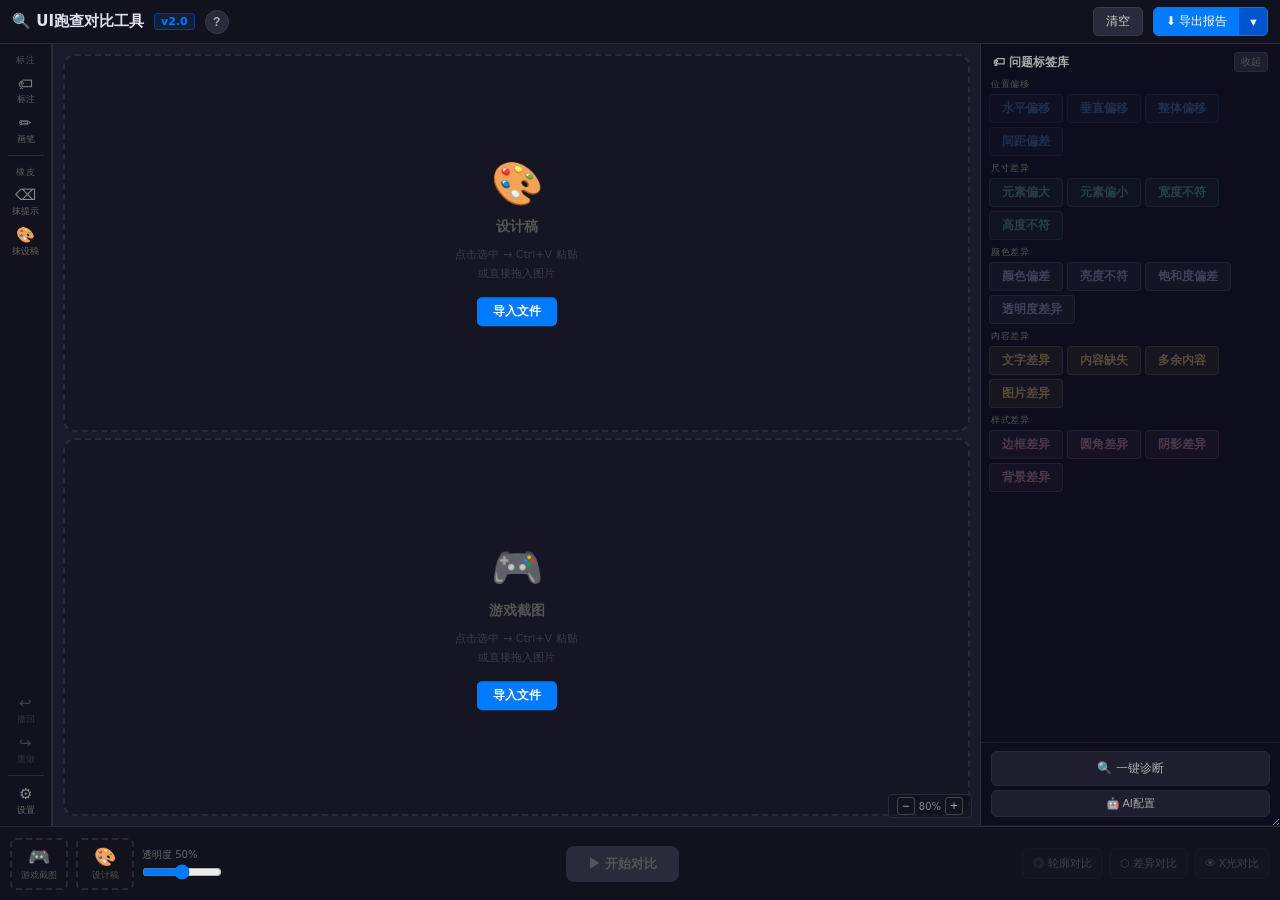
==== index.html @ f43f2e45 "Update print statement from 'Hello' to 'Goodbye'" ====
<!DOCTYPE html>
<html lang="zh">
<head>
<meta charset="UTF-8">
<meta name="viewport" content="width=device-width, initial-scale=1.0">
<title>UI跑查对比工具 v2.0</title>
<style>
*{box-sizing:border-box;margin:0;padding:0}
body{background:#1a1a2a;color:#e0e0f0;font-family:'Segoe UI',system-ui,sans-serif;height:100vh;display:flex;flex-direction:column;overflow:hidden;font-size:13px}
#topbar{height:44px;background:#12121e;border-bottom:1px solid #2a2a3a;display:flex;align-items:center;padding:0 12px;gap:10px;flex-shrink:0;z-index:100;position:relative}
#topbar .brand{font-size:15px;font-weight:700;color:#e0e0f0;white-space:nowrap}
#topbar .version-badge{background:#007AFF22;color:#007AFF;border:1px solid #007AFF55;border-radius:4px;padding:1px 6px;font-size:11px;font-weight:600}
.help-btn{width:24px;height:24px;border-radius:50%;background:#2a2a3a;border:1px solid #3a3a4a;color:#aaa;cursor:pointer;display:flex;align-items:center;justify-content:center;font-size:12px;font-weight:700;flex-shrink:0}
.help-btn:hover{background:#3a3a4a;color:#e0e0f0}
.spacer{flex:1}
.clear-btn{background:#2a2a3a;border:1px solid #3a3a4a;color:#ccc;padding:5px 12px;border-radius:5px;cursor:pointer;font-size:12px}
.clear-btn:hover{background:#3a3a4a;color:#ff4757}
.export-split{display:flex;border-radius:5px;overflow:hidden;border:1px solid #007AFF}
.export-split .export-main{background:#007AFF;color:#fff;border:none;padding:5px 12px;cursor:pointer;font-size:12px;white-space:nowrap}
.export-split .export-main:hover{background:#0066dd}
.export-split .export-arrow{background:#0055cc;color:#fff;border:none;border-left:1px solid #005acc;padding:5px 8px;cursor:pointer;font-size:11px}
.export-split .export-arrow:hover{background:#004ab8}
.export-dropdown{position:absolute;top:44px;right:12px;background:#1e1e2e;border:1px solid #2a2a3a;border-radius:6px;box-shadow:0 8px 24px #00000088;z-index:999;min-width:180px;display:none}
.export-dropdown.open{display:block}
.export-dropdown button{display:block;width:100%;background:none;border:none;color:#e0e0f0;padding:9px 14px;text-align:left;cursor:pointer;font-size:12px}
.export-dropdown button:hover{background:#2a2a3a}
#main-row{flex:1;display:flex;overflow:hidden;position:relative}
#sidebar{width:52px;background:#12121e;border-right:1px solid #2a2a3a;display:flex;flex-direction:column;align-items:center;padding:6px 0;gap:2px;flex-shrink:0;z-index:50;overflow-y:auto;overflow-x:hidden}
#sidebar::-webkit-scrollbar{width:0}
.sec-label{font-size:9px;color:#555;letter-spacing:.5px;margin:4px 0 2px;width:100%;text-align:center}
.sb-btn{width:42px;height:38px;background:none;border:1px solid transparent;border-radius:5px;color:#888;cursor:pointer;display:flex;flex-direction:column;align-items:center;justify-content:center;gap:1px;font-size:15px;transition:all .15s;flex-shrink:0}
.sb-btn .sb-label{font-size:9px;color:#666}
.sb-btn:hover{background:#2a2a3a;border-color:#3a3a4a;color:#e0e0f0}
.sb-btn:hover .sb-label{color:#aaa}
.sb-btn.active{background:#007AFF22;border-color:#007AFF55;color:#007AFF}
.sb-btn.active .sb-label{color:#007AFF}
.sb-divider{width:36px;height:1px;background:#2a2a3a;margin:4px 0;flex-shrink:0}
.sb-spacer{flex:1}
#prop-panel{width:0;background:#0d0d1d;border-right:1px solid #2a2a3a;overflow:hidden;transition:width .2s;flex-shrink:0;display:flex;flex-direction:column}
#prop-panel.open{width:162px}
#prop-inner{padding:10px 8px;display:flex;flex-direction:column;gap:8px;width:162px}
.prop-title{font-size:10px;color:#555;letter-spacing:.5px;text-transform:uppercase;padding-bottom:4px;border-bottom:1px solid #1e1e2e}
.prop-section{display:flex;flex-direction:column;gap:4px}
.prop-label{font-size:10px;color:#888}
.cp-row{display:flex;flex-wrap:wrap;gap:4px}
.cp-dot{width:18px;height:18px;border-radius:50%;cursor:pointer;border:2px solid transparent;transition:border-color .1s;flex-shrink:0}
.cp-dot.active{border-color:#fff}
.prop-slider{width:100%;accent-color:#007AFF;cursor:pointer}
.toggle-row{display:flex;gap:4px}
.tog-btn{flex:1;padding:3px 0;background:#1e1e2e;border:1px solid #2a2a3a;border-radius:4px;color:#888;cursor:pointer;font-size:11px;text-align:center}
.tog-btn.active{background:#007AFF22;border-color:#007AFF55;color:#007AFF}
#viewport{flex:1;background:#1a1a2a;position:relative;overflow:hidden;display:flex;align-items:center;justify-content:center}
#viewport.bw-bg{background:#ffffff}
#layers{position:relative;display:none}
#layers canvas,#layers img{position:absolute;top:0;left:0;width:100%;height:100%;object-fit:contain}
#game-layer{position:relative!important;display:block}
#anno-canvas{position:absolute;top:0;left:0;width:100%;height:100%;pointer-events:none;z-index:10}
#click-canvas{position:absolute;top:0;left:0;width:100%;height:100%;pointer-events:auto;cursor:default;z-index:11}
#split-canvas{display:none;position:absolute;top:50%;left:50%;transform:translate(-50%,-50%);max-width:100%;max-height:100%}
#empty-guide{position:absolute;top:50%;left:50%;transform:translate(-50%,-50%);text-align:center;color:#444;pointer-events:none;line-height:2}
.eg-icon{font-size:36px;margin-bottom:8px}
.eg-text{font-size:13px}
#text-input-overlay{display:none;position:absolute;background:transparent;border:none;outline:2px dashed #ffeb3b;resize:none;color:#ffeb3b;font-size:16px;min-width:80px;min-height:24px;z-index:200;padding:2px 4px;line-height:1.4}
#eraser-circle{display:none;position:fixed;border:2px solid #ff4757;border-radius:50%;pointer-events:none;z-index:9999;transform:translate(-50%,-50%)}
.canvas-tooltip{position:absolute;background:#12121e;border:1px solid #2a2a3a;border-radius:4px;padding:4px 8px;font-size:11px;color:#e0e0f0;pointer-events:none;z-index:300;white-space:nowrap;display:none}
#report-panel{width:300px;background:#0d0d1d;border-left:1px solid #2a2a3a;display:flex;flex-direction:column;flex-shrink:0;overflow:hidden;resize:horizontal;min-width:200px;max-width:500px}
.rp-header{padding:8px 12px;border-bottom:1px solid #1e1e2e;font-size:12px;font-weight:600;color:#aaa;flex-shrink:0;display:flex;align-items:center;justify-content:space-between}
.rp-exit-btn{background:#ff475722;border:1px solid #ff475744;color:#ff4757;padding:2px 8px;border-radius:3px;cursor:pointer;font-size:10px;display:none}
.rp-exit-btn:hover{background:#ff475744}
#report-scroll{flex:1;overflow-y:auto;overflow-x:hidden;padding:8px}
#report-scroll::-webkit-scrollbar{width:4px}
#report-scroll::-webkit-scrollbar-track{background:#0d0d1d}
#report-scroll::-webkit-scrollbar-thumb{background:#2a2a3a;border-radius:2px}
.rp-empty{display:flex;flex-direction:column;align-items:center;justify-content:center;height:100%;color:#444;text-align:center;gap:8px;padding:20px}
.ep-icon{font-size:32px}
.ep-text{font-size:12px;line-height:1.6}
.rp-metric{display:flex;justify-content:space-between;align-items:center;padding:5px 0;border-bottom:1px solid #1a1a2a}
.rp-metric-label{font-size:11px;color:#888}
.rp-metric-value{font-size:12px;font-weight:600}
.metric-good{color:#4ecca3}
.metric-warn{color:#ffc107}
.metric-bad{color:#ff4757}
.rp-section-title{font-size:11px;color:#555;letter-spacing:.5px;margin:10px 0 5px;text-transform:uppercase}
.ai-config-bar{background:#12121e;border:1px solid #1e1e2e;border-radius:6px;padding:8px;margin-bottom:8px;font-size:11px}
.ai-bar-row{display:flex;align-items:center;gap:6px;margin-bottom:4px}
.ai-status-dot{width:8px;height:8px;border-radius:50%;background:#555;flex-shrink:0}
.ai-status-dot.ok{background:#4ecca3}
.ai-status-dot.err{background:#ff4757}
.ai-status-dot.loading{background:#ffc107;animation:pulse .8s infinite}
@keyframes pulse{0%,100%{opacity:1}50%{opacity:.3}}
.ai-config-btn{background:#1e1e2e;border:1px solid #2a2a3a;color:#aaa;padding:2px 8px;border-radius:3px;cursor:pointer;font-size:10px}
.ai-config-btn:hover{color:#e0e0f0}
.region-filter{display:flex;gap:4px;flex-wrap:wrap;margin:5px 0}
.rf-btn{padding:2px 8px;border-radius:3px;background:#1e1e2e;border:1px solid #2a2a3a;color:#888;cursor:pointer;font-size:10px}
.rf-btn.active{background:#007AFF22;border-color:#007AFF55;color:#007AFF}
.region-card{background:#12121e;border:1px solid #1e1e2e;border-radius:5px;padding:7px 9px;margin-bottom:5px;cursor:pointer;transition:border-color .15s}
.region-card:hover{border-color:#2a2a3a}
.region-card.selected{border-color:#007AFF55}
.rc-head{display:flex;align-items:center;gap:6px;margin-bottom:3px}
.rc-num{font-size:10px;color:#555;font-weight:600}
.rc-tag{font-size:10px;padding:1px 5px;border-radius:3px;font-weight:600}
.tag-layout{background:#007AFF22;color:#007AFF}
.tag-color{background:#a29bfe22;color:#a29bfe}
.tag-missing{background:#ff475722;color:#ff4757}
.tag-offset{background:#ffc10722;color:#ffc107}
.tag-size{background:#00b89422;color:#00b894}
.tag-unknown{background:#2a2a3a;color:#888}
.rc-desc{font-size:11px;color:#aaa;line-height:1.4}
.rc-coords{font-size:10px;color:#555;margin-top:2px}
.size-compare-bar{display:flex;align-items:center;gap:6px;margin:4px 0}
.scb-label{font-size:10px;color:#888;width:30px;flex-shrink:0}
.scb-bar-wrap{flex:1;height:6px;background:#1e1e2e;border-radius:3px;overflow:hidden}
.scb-bar{height:100%;border-radius:3px;background:#007AFF}
.scb-val{font-size:10px;color:#aaa;width:60px;text-align:right;flex-shrink:0}
#bottombar{height:74px;background:#12121e;border-top:1px solid #2a2a3a;display:flex;align-items:center;padding:0 10px;gap:8px;flex-shrink:0}
.bb-left{display:flex;align-items:center;gap:8px;flex-shrink:0}
.upload-box{width:58px;height:52px;border:2px dashed #2a2a3a;border-radius:6px;cursor:pointer;display:flex;flex-direction:column;align-items:center;justify-content:center;position:relative;overflow:hidden;flex-shrink:0;transition:border-color .2s;background:#12121e}
.upload-box:hover{border-color:#007AFF55}
.upload-box.loaded{border-color:#4ecca355;border-style:solid}
.upload-box .ub-label{font-size:9px;color:#555;margin-top:2px;pointer-events:none}
.upload-box .ub-icon{font-size:18px;color:#444;pointer-events:none}
.upload-box img{position:absolute;top:0;left:0;width:100%;height:100%;object-fit:cover;border-radius:4px;display:none}
.upload-box .ub-close{position:absolute;top:1px;right:1px;width:14px;height:14px;background:#ff4757;border-radius:50%;display:none;align-items:center;justify-content:center;font-size:9px;color:#fff;cursor:pointer;z-index:10}
.upload-box.loaded .ub-close{display:flex}
.upload-box.loaded img{display:none}
.bb-slider-wrap{display:flex;flex-direction:column;gap:2px}
.bb-slider-label{font-size:10px;color:#666}
.bb-slider{width:80px;accent-color:#007AFF}
.bb-center{flex:1;display:flex;align-items:center;justify-content:center;gap:8px;flex-wrap:wrap}
.thresh-wrap{display:flex;align-items:center;gap:5px}
.thresh-label{font-size:10px;color:#666;white-space:nowrap}
.thresh-slider{width:90px;accent-color:#ffc107}
.thresh-val{font-size:10px;color:#ffc107;width:24px}
.btn-compare{background:#4ecca3;color:#0d0d1d;border:none;padding:8px 16px;border-radius:6px;cursor:pointer;font-size:12px;font-weight:700}
.btn-compare:hover{background:#3dba92}
.btn-compare:disabled{background:#2a2a3a;color:#555;cursor:not-allowed}
.btn-diag{background:#1e1e2e;border:1px solid #2a2a3a;color:#aaa;padding:8px 12px;border-radius:6px;cursor:pointer;font-size:12px}
.btn-diag:hover{background:#2a2a3a;color:#e0e0f0}
.btn-diag.active{background:rgba(0,122,255,.18);border-color:#007AFF;color:#4a9eff}
.bb-right{display:flex;align-items:center;gap:6px;flex-shrink:0}
.bb-mode-btn{background:#1e1e2e;border:1px solid #2a2a3a;color:#aaa;padding:7px 10px;border-radius:6px;cursor:pointer;font-size:11px;white-space:nowrap}
.bb-mode-btn:hover{background:#2a2a3a;color:#e0e0f0}
.bb-mode-btn.active{background:#007AFF22;border-color:#007AFF55;color:#007AFF}
.bb-mode-btn:disabled{opacity:0.35;cursor:not-allowed}
.rp-empty{flex:1;display:flex;flex-direction:column;align-items:center;justify-content:center;gap:10px}
.ep-diag-btn{margin-top:8px;background:#1e1e2e;border:1px solid #2a2a3a;color:#aaa;padding:8px 20px;border-radius:6px;cursor:pointer;font-size:12px}
.ep-diag-btn:hover{background:#2a2a3a;color:#e0e0f0}
.modal-overlay{display:none;position:fixed;top:0;left:0;width:100%;height:100%;background:#00000088;z-index:1000;align-items:center;justify-content:center}
.modal-overlay.open{display:flex}
.modal-box{background:#1e1e2e;border:1px solid #2a2a3a;border-radius:10px;padding:20px;min-width:320px;max-width:480px;max-height:80vh;overflow-y:auto;position:relative}
.modal-title{font-size:15px;font-weight:700;margin-bottom:14px;color:#e0e0f0}
.modal-close{position:absolute;top:14px;right:14px;background:none;border:none;color:#888;font-size:18px;cursor:pointer;line-height:1}
.modal-close:hover{color:#e0e0f0}
.modal-row{display:flex;align-items:center;justify-content:space-between;padding:8px 0;border-bottom:1px solid #2a2a3a}
.modal-row:last-child{border-bottom:none}
.modal-row-label{font-size:13px;color:#ccc}
.toggle-switch{display:flex;gap:4px}
.ts-btn{padding:4px 12px;border-radius:4px;border:1px solid #2a2a3a;background:#12121e;color:#888;cursor:pointer;font-size:12px}
.ts-btn.active{background:#007AFF;border-color:#007AFF;color:#fff}
.help-section{margin-bottom:12px}
.help-section h3{font-size:12px;color:#007AFF;margin-bottom:5px;font-weight:600}
.help-section p,.help-section li{font-size:12px;color:#aaa;line-height:1.7}
.help-section ul{padding-left:16px}
.form-row{display:flex;flex-direction:column;gap:3px;margin-bottom:10px}
.form-label{font-size:11px;color:#888}
.form-input{background:#12121e;border:1px solid #2a2a3a;border-radius:4px;color:#e0e0f0;padding:6px 8px;font-size:12px;width:100%}
.form-input:focus{outline:none;border-color:#007AFF55}
.form-btn{background:#007AFF;color:#fff;border:none;padding:7px 14px;border-radius:5px;cursor:pointer;font-size:12px}
.form-btn:hover{background:#0066dd}
.form-btn-ghost{background:#1e1e2e;border:1px solid #2a2a3a;color:#aaa;padding:7px 14px;border-radius:5px;cursor:pointer;font-size:12px}
#zoom-info{position:absolute;bottom:8px;right:8px;background:#12121e99;border:1px solid #2a2a3a;border-radius:4px;padding:2px 8px;font-size:10px;color:#888;pointer-events:auto;display:flex;align-items:center;gap:4px;z-index:55}
#zoom-info .zoom-btn{background:none;border:1px solid #444;color:#aaa;width:18px;height:18px;border-radius:3px;cursor:pointer;font-size:12px;display:flex;align-items:center;justify-content:center;padding:0}
#zoom-info .zoom-btn:hover{background:#333;color:#fff}
.ai-result-box{background:#12121e;border:1px solid #1e1e2e;border-radius:5px;padding:8px;font-size:11px;color:#ccc;line-height:1.6;margin-top:5px;white-space:pre-wrap}
.ai-loading{color:#ffc107;font-style:italic}
/* Viewport upload zones */
#upload-guide{position:absolute;top:0;left:0;right:0;bottom:0;display:flex;flex-direction:column;gap:6px;padding:10px;align-items:stretch;z-index:5}
.vp-upload-zone{flex:1;border:2px dashed #2a2a3a;border-radius:12px;cursor:pointer;transition:all .2s;position:relative;overflow:hidden;background:#12121e88}
.vp-upload-zone:hover,.vp-upload-zone.drag-over{border-color:#007AFF88;background:#007AFF0d;box-shadow:inset 0 0 20px #007AFF11}
.vp-upload-zone.paste-target{border-color:#4ecca3;background:#4ecca30d;box-shadow:inset 0 0 20px #4ecca311}
.vp-upload-zone.paste-target .vz-label::after{content:' (Ctrl+V)';font-size:10px;color:#4ecca3}
.vp-upload-zone.loaded{border-color:#4ecca355;border-style:solid}
.vz-preview{position:absolute;top:0;left:0;width:100%;height:100%;object-fit:contain;display:none}
.vp-upload-zone.loaded .vz-preview{display:block}
.vz-upload-content{position:absolute;top:50%;left:50%;transform:translate(-50%,-50%);display:flex;flex-direction:column;align-items:center;gap:10px;pointer-events:none;z-index:1;text-align:center}
.vp-upload-zone.loaded .vz-upload-content{top:8px;left:10px;transform:none;background:rgba(0,0,0,0.55);padding:4px 10px;border-radius:4px;flex-direction:row;gap:4px;align-items:center}
.vp-upload-zone.loaded .vz-icon,.vp-upload-zone.loaded .vz-hint{display:none}
.vp-upload-zone.loaded .vz-label{font-size:12px;font-weight:600;color:#fff}
.vz-icon{font-size:42px;color:#444}
.vz-label{font-size:14px;font-weight:600;color:#555}
.vz-hint{font-size:11px;color:#3a3a4a;line-height:1.7}
.vz-import-btn{pointer-events:auto;background:#007AFF;color:#fff;border:none;border-radius:5px;padding:6px 16px;font-size:12px;font-weight:600;cursor:pointer;margin-top:4px;transition:background .15s}
.vz-import-btn:hover{background:#0056d6}
.vp-upload-zone.loaded .vz-import-btn{display:none}
/* Grid view */
#grid-container{display:none;position:absolute;top:0;left:0;width:100%;height:100%;background:#1a1a2a;overflow:hidden;box-sizing:border-box}
#grid-container.active{display:block}
#grid-inner{width:100%;height:100%;display:grid;gap:4px;padding:4px;transform-origin:0 0;box-sizing:border-box}
.grid-panel{position:relative;background:#0d0d1d;border-radius:6px;overflow:hidden;display:flex;align-items:center;justify-content:center;min-height:0;min-width:0}
.grid-panel-label{position:absolute;top:6px;left:8px;font-size:10px;color:#ddd;background:#00000099;padding:2px 8px;border-radius:3px;pointer-events:none;z-index:2;letter-spacing:.5px}
.grid-panel canvas{max-width:100%;max-height:100%;display:block}
#grid-anno-overlay{position:absolute;top:0;left:0;width:100%;height:100%;pointer-events:none;z-index:20;cursor:crosshair}
/* ===== NEW v3 STYLES ===== */
/* Start compare CTA button */
#btn-start-compare{background:#4ecca3;color:#0d0d1d;border:none;padding:9px 22px;border-radius:8px;cursor:pointer;font-size:13px;font-weight:700;white-space:nowrap;transition:all .2s;box-shadow:0 2px 12px #4ecca355}
#btn-start-compare:hover{background:#3dba92;box-shadow:0 2px 16px #4ecca388}
#btn-start-compare:disabled{background:#2a2a3a;color:#555;cursor:not-allowed;box-shadow:none}
#btn-start-compare.active{background:#ff4757;color:#fff;box-shadow:0 2px 12px #ff475755}
#btn-start-compare.active:hover{background:#e83f4e}
/* Sensitivity pills */
#sensitivity-pills{display:none;align-items:center;gap:4px}
#sensitivity-pills .sp-label{font-size:10px;color:#666;white-space:nowrap}
.sens-pill{padding:4px 9px;border-radius:4px;border:1px solid #2a2a3a;background:#12121e;color:#777;cursor:pointer;font-size:11px;transition:all .15s}
.sens-pill:hover{border-color:#007AFF55;color:#aaa}
.sens-pill.active{background:#007AFF22;border-color:#007AFF88;color:#007AFF;font-weight:600}
/* Right-side mode buttons */
.bb-mode-btn:disabled{opacity:0.3;cursor:not-allowed;pointer-events:none}
/* QA tag library */
#qa-panel{border-bottom:1px solid #1e1e2e;flex:1;display:flex;flex-direction:column;overflow:hidden}
.qa-header{padding:8px 12px 6px;font-size:12px;font-weight:600;color:#aaa;flex-shrink:0;display:flex;align-items:center;justify-content:space-between}
.qa-header-title{display:flex;align-items:center;gap:6px}
.qa-toggle{font-size:10px;color:#555;cursor:pointer;padding:2px 6px;border-radius:3px;background:#1e1e2e;border:1px solid #2a2a3a}
.qa-toggle:hover{color:#aaa}
#qa-scroll{overflow-y:auto;padding:0 8px 8px;flex:1;min-height:0}
#qa-scroll::-webkit-scrollbar{width:3px}
#qa-scroll::-webkit-scrollbar-thumb{background:#2a2a3a;border-radius:2px}
.qa-category{margin-bottom:6px}
.qa-cat-label{font-size:9px;color:#555;letter-spacing:.6px;text-transform:uppercase;margin-bottom:3px;padding:0 2px}
.qa-tags-row{display:flex;flex-wrap:wrap;gap:4px}
.qa-tag{padding:5px 12px;border-radius:4px;font-size:12px;font-weight:600;cursor:grab;border:1px solid transparent;transition:all .15s;user-select:none}
.qa-tag:hover{opacity:.85;transform:scale(1.04)}
.qa-tag:active{cursor:grabbing}
.qa-tag.cat-layout{background:#007AFF22;color:#007AFF;border-color:#007AFF44}
.qa-tag.cat-size{background:#00b89422;color:#00b894;border-color:#00b89444}
.qa-tag.cat-color{background:#a29bfe22;color:#a29bfe;border-color:#a29bfe44}
.qa-tag.cat-text{background:#ffc10722;color:#ffc107;border-color:#ffc10744}
.qa-tag.cat-asset{background:#fd79a822;color:#fd79a8;border-color:#fd79a844}
.qa-tag.disabled{opacity:.35;pointer-events:none;cursor:default;filter:grayscale(.6)}
.qa-footer{padding:8px 10px;border-top:1px solid #1e1e2e;flex-shrink:0}
.qa-diag-btn{width:100%;background:#1e1e2e;border:1px solid #2a2a3a;color:#aaa;padding:8px 12px;border-radius:6px;cursor:pointer;font-size:12px;transition:all .15s}
.qa-diag-btn:hover{background:#2a2a3a;color:#e0e0f0}
.qa-diag-btn.active{background:#007AFF22;border-color:#007AFF;color:#4a9eff}
.qa-diag-btn:disabled{opacity:.35;cursor:not-allowed}
/* Canvas labels (dropped QA tags) */
.canvas-label{position:absolute;display:flex;align-items:center;gap:5px;padding:6px 12px 6px 8px;border-radius:6px;font-size:14px;font-weight:600;cursor:move;user-select:none;box-shadow:0 2px 10px #000000aa;z-index:50;pointer-events:auto;max-width:280px;border:1px solid transparent;backdrop-filter:blur(4px)}
.canvas-label .cl-delete{width:16px;height:16px;border-radius:50%;background:#ff475788;color:#fff;font-size:10px;display:flex;align-items:center;justify-content:center;cursor:pointer;flex-shrink:0;opacity:0;transition:opacity .15s}
.canvas-label:hover .cl-delete{opacity:1}
.canvas-label .cl-text{outline:none;background:transparent;border:none;color:inherit;font-size:inherit;font-weight:inherit;min-width:20px;cursor:text;text-shadow:0 1px 3px rgba(0,0,0,0.5)}
.cl-target-dot{position:absolute;width:10px;height:10px;background:#ffffffcc;border:2px solid #fff;border-radius:50%;cursor:move;z-index:52;pointer-events:auto;box-shadow:0 0 6px #00000088;transition:background .15s}
.cl-target-dot:hover{background:#ff4757;border-color:#ff4757}
.cl-shape-anchor{position:absolute;width:10px;height:10px;background:#fff;border:2px solid #007AFF;border-radius:2px;cursor:nwse-resize;z-index:53;pointer-events:auto;box-shadow:0 0 4px #00000066}
.cl-shape-anchor:hover{background:#007AFF;border-color:#fff}
/* Export modal */
.export-modal{position:absolute;top:44px;right:12px;background:#1e1e2e;border:1px solid #2a2a3a;border-radius:8px;box-shadow:0 8px 24px #00000088;z-index:999;min-width:210px;display:none;padding:12px}
.export-modal.open{display:block}
.export-modal-title{font-size:11px;color:#666;margin-bottom:10px;letter-spacing:.4px}
.export-toggle-row{display:flex;background:#12121e;border-radius:5px;padding:2px;margin-bottom:10px;gap:2px}
.export-toggle-btn{flex:1;padding:4px;border:none;background:transparent;color:#888;border-radius:4px;cursor:pointer;font-size:11px;transition:all .15s}
.export-toggle-btn.active{background:#007AFF;color:#fff}
.export-check-row{display:flex;align-items:center;gap:8px;padding:5px 2px;cursor:pointer}
.export-check-row:hover{opacity:.85}
.export-check-row input[type=checkbox]{accent-color:#007AFF;width:14px;height:14px;cursor:pointer}
.export-check-label{font-size:12px;color:#ccc;flex:1}
.export-check-label.disabled{color:#444}
.export-confirm-btn{width:100%;background:#007AFF;color:#fff;border:none;padding:7px;border-radius:6px;cursor:pointer;font-size:12px;font-weight:600;margin-top:10px;transition:background .15s}
.export-confirm-btn:hover{background:#0066dd}
/* Diagnostic button in report panel */
.rp-diag-btn{background:#1e1e2e;border:1px solid #2a2a3a;color:#aaa;padding:7px 14px;border-radius:6px;cursor:pointer;font-size:11px;width:100%;margin-top:10px;transition:all .15s}
.rp-diag-btn:hover{background:#2a2a3a;color:#e0e0f0}
.rp-diag-btn.active{background:#007AFF22;border-color:#007AFF;color:#4a9eff}
/* CTA pulse animation when both images loaded */
@keyframes cta-pulse{0%,100%{box-shadow:0 2px 12px #4ecca355}50%{box-shadow:0 2px 24px #4ecca3aa,0 0 0 4px #4ecca322}}
#btn-start-compare.cta-ready:not(.active){animation:cta-pulse 2s ease-in-out infinite}
</style>
</head>
<body>

<div id="topbar">
  <span class="brand">🔍 UI跑查对比工具</span>
  <span class="version-badge">v2.0</span>
  <button class="help-btn" onclick="openModal('modal-help')">?</button>
  <div class="spacer"></div>
  <button class="clear-btn" onclick="clearAll()">清空</button>
  <div style="position:relative">
    <div class="export-split">
      <button class="export-main" onclick="toggleExportDropdown()">⬇ 导出报告</button>
      <button class="export-arrow" onclick="toggleExportDropdown()">▼</button>
    </div>
    <div class="export-modal" id="export-dropdown">
      <div class="export-modal-title">选择导出内容</div>
      <div class="export-toggle-row">
        <button class="export-toggle-btn active" id="exp-merge-btn" onclick="setExportMode('merge')">合并导出</button>
        <button class="export-toggle-btn" id="exp-split-btn" onclick="setExportMode('split')">分开导出</button>
      </div>
      <label class="export-check-row">
        <input type="checkbox" id="exp-check-current" checked>
        <span class="export-check-label">当前画面（含标注）</span>
      </label>
      <label class="export-check-row">
        <input type="checkbox" id="exp-check-origin" checked>
        <span class="export-check-label">原图（设计稿+游戏图）</span>
      </label>
      <button class="export-confirm-btn" onclick="doExport()">确认导出</button>
    </div>
  </div>
</div>

<div id="main-row">
  <div id="sidebar">
    <div class="sec-label">标注</div>
    <button class="sb-btn" id="tool-label" onclick="setTool('label')"><span>🏷</span><span class="sb-label">标注</span></button>
    <button class="sb-btn" id="tool-brush" onclick="setTool('brush')"><span>✏</span><span class="sb-label">画笔</span></button>
    <div class="sb-divider"></div>
    <div class="sec-label">橡皮</div>
    <button class="sb-btn" id="tool-e-mark" onclick="setTool('e-mark')"><span>⌫</span><span class="sb-label">抹提示</span></button>
    <button class="sb-btn" id="tool-e-ps" onclick="setTool('e-ps')"><span>🎨</span><span class="sb-label">抹设稿</span></button>
    <div class="sb-spacer"></div>
    <button class="sb-btn" id="btn-undo" onclick="undo()"><span>↩</span><span class="sb-label">撤回</span></button>
    <button class="sb-btn" id="btn-redo" onclick="redo()"><span>↪</span><span class="sb-label">重做</span></button>
    <div class="sb-divider"></div>
    <button class="sb-btn" onclick="openModal('modal-settings')"><span>⚙</span><span class="sb-label">设置</span></button>
  </div>

  <div id="prop-panel"><div id="prop-inner"></div></div>

  <div id="viewport">
    <div id="layers">
      <img id="game-layer" src="" style="visibility:hidden;display:block;max-width:100%;max-height:calc(100vh - 118px)">
      <img id="ps-layer" src="" style="opacity:0.5;visibility:hidden">
      <canvas id="mark-canvas"></canvas>
    </div>
    <canvas id="anno-canvas"></canvas>
    <canvas id="click-canvas"></canvas>
    <canvas id="split-canvas"></canvas>
    <div id="upload-guide">
      <div class="vp-upload-zone" id="vz-ps"
           onclick="selectPasteTarget('ps')"
           ondragover="vzDragOver(event,this)" ondragleave="vzDragLeave(this)" ondrop="vzDrop(event,'ps')">
        <img class="vz-preview" id="vz-preview-ps" src="">
        <div class="vz-upload-content">
          <span class="vz-icon">🎨</span>
          <span class="vz-label">设计稿</span>
          <span class="vz-hint">点击选中 → Ctrl+V 粘贴<br>或直接拖入图片</span>
          <button class="vz-import-btn" onclick="event.stopPropagation();triggerUpload('ps')">导入文件</button>
        </div>
      </div>
      <div class="vp-upload-zone" id="vz-game"
           onclick="selectPasteTarget('game')"
           ondragover="vzDragOver(event,this)" ondragleave="vzDragLeave(this)" ondrop="vzDrop(event,'game')">
        <img class="vz-preview" id="vz-preview-game" src="">
        <div class="vz-upload-content">
          <span class="vz-icon">🎮</span>
          <span class="vz-label">游戏截图</span>
          <span class="vz-hint">点击选中 → Ctrl+V 粘贴<br>或直接拖入图片</span>
          <button class="vz-import-btn" onclick="event.stopPropagation();triggerUpload('game')">导入文件</button>
        </div>
      </div>
    </div>
    <div id="grid-container">
      <div id="grid-inner">
        <div class="grid-panel" id="panel-compare" style="display:none">
          <span class="grid-panel-label">差异对比</span>
          <canvas id="gcanvas-compare"></canvas>
        </div>
        <div class="grid-panel" id="panel-outline" style="display:none">
          <span class="grid-panel-label">轮廓对比</span>
          <canvas id="gcanvas-outline"></canvas>
        </div>
        <div class="grid-panel" id="panel-findiff" style="display:none">
          <span class="grid-panel-label">X光对比</span>
          <canvas id="gcanvas-findiff"></canvas>
        </div>
        <div class="grid-panel" id="panel-vsplit" style="display:none">
          <span class="grid-panel-label">上下展示</span>
          <canvas id="gcanvas-vsplit"></canvas>
        </div>
      </div>
      <canvas id="grid-anno-overlay"></canvas>
    </div>
    <div id="zoom-info"><button class="zoom-btn" onclick="canvasZoom(0.9)">−</button><span id="zoom-text">80%</span><button class="zoom-btn" onclick="canvasZoom(1.1)">+</button></div>
    <textarea id="text-input-overlay" rows="1"></textarea>
    <div id="eraser-circle"></div>
    <div class="canvas-tooltip" id="canvas-tooltip"></div>
  </div>

  <div id="report-panel">
    <!-- QA Tag Library -->
    <div id="qa-panel">
      <div class="qa-header">
        <div class="qa-header-title">🏷 问题标签库</div>
        <button class="qa-toggle" onclick="toggleQAPanel()">收起</button>
      </div>
      <div id="qa-scroll"></div>
      <div class="qa-footer">
        <button class="qa-diag-btn" id="btn-auto-diag" onclick="autoDiagnose()">🔍 一键诊断</button>
        <button class="qa-diag-btn" onclick="openModal('modal-ai')" style="margin-top:4px;font-size:11px;padding:5px 12px">🤖 AI配置</button>
      </div>
    </div>
  </div>
</div>

<div id="bottombar">
  <div class="bb-left">
    <div class="upload-box" id="box-game" onclick="triggerUpload('game')" ondragover="onDragOver(event)" ondrop="onDrop(event,'game')">
      <span class="ub-icon">🎮</span><span class="ub-label">游戏截图</span>
      <img id="thumb-game" src="">
      <span class="ub-close" onclick="clearImage('game',event)">✕</span>
    </div>
    <div class="upload-box" id="box-ps" onclick="triggerUpload('ps')" ondragover="onDragOver(event)" ondrop="onDrop(event,'ps')">
      <span class="ub-icon">🎨</span><span class="ub-label">设计稿</span>
      <img id="thumb-ps" src="">
      <span class="ub-close" onclick="clearImage('ps',event)">✕</span>
    </div>
    <input type="file" id="file-input-game" accept="image/*" style="display:none" onchange="handleFileInput(event,'game')">
    <input type="file" id="file-input-ps" accept="image/*" style="display:none" onchange="handleFileInput(event,'ps')">
    <div class="bb-slider-wrap">
      <label class="bb-slider-label" id="ps-opacity-label">透明度 50%</label>
      <input type="range" class="bb-slider" id="slider-ps" min="0" max="1" step="0.01" value="0.5" oninput="onPSOpacity(this)">
    </div>
  </div>
  <div class="bb-center">
    <div id="sensitivity-pills">
      <span class="sp-label">灵敏度</span>
      <button class="sens-pill" data-val="0" onclick="setSensitivity(0)">无</button>
      <button class="sens-pill" data-val="70" onclick="setSensitivity(70)">低</button>
      <button class="sens-pill active" data-val="40" onclick="setSensitivity(40)">一般</button>
      <button class="sens-pill" data-val="20" onclick="setSensitivity(20)">高</button>
      <button class="sens-pill" data-val="10" onclick="setSensitivity(10)">极高</button>
    </div>
    <button id="btn-start-compare" onclick="toggleCompare()" disabled>▶ 开始对比</button>
  </div>
  <div class="bb-right">
    <button class="bb-mode-btn" id="mode-outline" onclick="setMode('outline')" disabled>◎ 轮廓对比</button>
    <button class="bb-mode-btn" id="mode-compare" onclick="setMode('compare')" disabled>⬡ 差异对比</button>
    <button class="bb-mode-btn" id="mode-findiff" onclick="setMode('findiff')" disabled>👁 X光对比</button>
  </div>
</div>

<!-- MODALS -->
<div class="modal-overlay" id="modal-settings">
  <div class="modal-box">
    <button class="modal-close" onclick="closeModal('modal-settings')">✕</button>
    <div class="modal-title">⚙ 设置</div>
    <div class="modal-row"><span class="modal-row-label">背景颜色</span>
      <div class="toggle-switch">
        <button class="ts-btn active" id="bw-dark" onclick="toggleBW(false)">深色</button>
        <button class="ts-btn" id="bw-white" onclick="toggleBW(true)">白色</button>
      </div>
    </div>
    <div class="modal-row"><span class="modal-row-label">语言</span>
      <div class="toggle-switch">
        <button class="ts-btn active" id="lang-zh" onclick="setLang('zh')">中文</button>
        <button class="ts-btn" id="lang-en" onclick="setLang('en')">EN</button>
      </div>
    </div>
    <div class="modal-row"><span class="modal-row-label">问题反馈</span>
      <button class="ts-btn" onclick="alert('请发送邮件至 feedback@example.com')">反馈</button>
    </div>
  </div>
</div>

<div class="modal-overlay" id="modal-help">
  <div class="modal-box">
    <button class="modal-close" onclick="closeModal('modal-help')">✕</button>
    <div class="modal-title">? 使用帮助</div>
    <div class="help-section"><h3>上传图片</h3><p>支持点击、拖放或 Ctrl+V 粘贴上传游戏截图和设计稿。</p></div>
    <div class="help-section"><h3>对比模式</h3><ul>
      <li><b>开始对比</b>：启动对比功能，启用各对比模式</li>
      <li><b>轮廓对比</b>：Sobel 边缘检测叠加对比</li>
      <li><b>差异对比</b>：像素级差异分析，红色标记差异区域</li>
      <li><b>X光对比</b>：高亮差异区域便于人工检查</li>
    </ul></div>
    <div class="help-section"><h3>标注工具</h3><ul>
      <li>支持矩形、圆形、直线、箭头、文字、画笔标注</li>
      <li>选中工具后在左侧属性面板调整颜色、线宽等</li>
      <li>标记带有矩形/圆形的标签，可点击形状内部拖拽移动</li>
      <li>标签文字默认展示在画板外侧（自动选择最近的边）</li>
    </ul></div>
    <div class="help-section"><h3>问题标签</h3><ul>
      <li>从右侧标签库拖拽标签到画板标记问题</li>
      <li>支持 Ctrl+Z 撤回拖放操作</li>
    </ul></div>
    <div class="help-section"><h3>橡皮擦</h3><ul>
      <li><b>抹提示</b>：擦除差异标记层</li>
      <li><b>抹设稿</b>：局部遮盖设计稿</li>
    </ul></div>
    <div class="help-section"><h3>撤回/重做</h3><p>Ctrl+Z 撤回，Ctrl+Y 重做，或点击侧栏按钮。</p></div>
  </div>
</div>

<div class="modal-overlay" id="modal-ai">
  <div class="modal-box" style="min-width:380px">
    <button class="modal-close" onclick="closeModal('modal-ai')">✕</button>
    <div class="modal-title">🤖 AI 识图分析配置</div>
    <p style="font-size:11px;color:#888;margin-bottom:12px;line-height:1.6">配置AI视觉模型后，一键诊断将使用AI对每个差异区域进行智能分类。<br>支持本地 Ollama（免费）或云端 OpenAI 兼容接口。</p>
    <div class="form-row"><label class="form-label">接口类型</label>
      <select class="form-input" id="ai-type-sel" onchange="onAITypeChange()">
        <option value="ollama">Ollama（本地）</option>
        <option value="siliconflow">硅基流动</option>
        <option value="zhipu">智谱AI</option>
        <option value="qwen">通义千问</option>
        <option value="openai">OpenAI兼容</option>
      </select>
    </div>
    <div class="form-row"><label class="form-label">API 地址</label>
      <input class="form-input" id="ai-url-inp" placeholder="http://localhost:11434">
    </div>
    <div class="form-row"><label class="form-label">模型名称（需支持图片识别）</label>
      <input class="form-input" id="ai-model-inp" placeholder="如 llava、minicpm-v、gpt-4o">
    </div>
    <div class="form-row" id="ai-key-row" style="display:none"><label class="form-label">API Key</label>
      <input class="form-input" id="ai-key-inp" type="password" placeholder="sk-...">
    </div>
    <div style="display:flex;gap:8px;margin-top:8px">
      <button class="form-btn" onclick="saveAIConfigUI();closeModal('modal-ai')">保存</button>
      <button class="form-btn-ghost" onclick="testAIConnection()">测试连接</button>
      <button class="form-btn-ghost" onclick="closeModal('modal-ai')">取消</button>
    </div>
    <div id="ai-config-msg" style="margin-top:8px;font-size:11px;color:#aaa"></div>
  </div>
</div>

<script>
'use strict';
// ====== STATE ======
let activeTool = null;
let annoProps = { color:'#ff6b35', lw:4, dashed:false, fontSize:72, bold:false, italic:false, underline:false };
let eraserSize = 60;
let annos = [], history = [], redoHistory = [];
let gridAnnos = [], gridHistory = [], gridRedoHistory = [];
function curAnnos() { return annos; }
let isMouseDown = false, startX = 0, startY = 0;
let brushPoints = [];
let selectedAnnoIdx = -1, activeHandle = null, isDraggingAnno = false, dragOffX = 0, dragOffY = 0;
let _shapeDragLb = null, _shapeDragStart = null;
let pendingTextCommit = null;
let suppressTextBlur = false;
// New mode state
let isActive = false;        // whether comparison is running
let currentMode = 'outline'; // 'compare' | 'outline' | 'findiff'
let sensitivityVal = 40;     // threshold for diff comparison
// Legacy derived vars (kept for compatibility with analysis functions)
let isComparing = false, isOutline = false, isFindiff = false, isVSplit = false;
function isGridActive(){ return false; } // grid view removed; annotations always use single canvas
let reportData = null, regionChecked = [], activeFilter = 'all';
let canvasScale = 1, annoCanvasScale = 1, zoomLevel = 0.8;
let bwMode = false, lang = 'zh';
let aiConfig = { enabled:true, type:'ollama', url:'http://localhost:11434', model:'', apiKey:'' };
let gameImg = null, psImg = null;
let markCtx, annoCtx, clickCtx, splitCtx;
let textAnnoX = 0, textAnnoY = 0;
let reportMarkers = [];
let panelCache = {};
let gridZoom = 1, gridPanX = 0, gridPanY = 0, gridIsPanning = false, gridPanStart = null;
let mGenCanvas, mGenCtx;
let exportMerge = true; // true=合并导出, false=分开导出
// Canvas labels (draggable QA tags placed on viewport)
let canvasLabels = [];
let selectedLabelId = null; // currently selected label for editing
let pasteTarget = null; // which upload slot receives paste: 'game' or 'ps' or null
let labelProps = { color:'#007AFF', shape:'none', lw:2 };
const CP_COLORS = ['#ffeb3b','#ff4757','#007AFF','#00b894','#ff6b35','#a29bfe','#ffffff','#000000'];
const AI_PROMPT = `你是一个专业的UI质量检测AI。请分析以下UI差异数据，给出简洁的中文诊断报告。重点指出：1.哪些区域问题最严重 2.可能的原因 3.修复建议。数据：`;
// QA tag definitions
const QA_TAGS = [
  {cat:'位置偏移',cls:'cat-layout',tags:['水平偏移','垂直偏移','整体偏移','间距偏差']},
  {cat:'尺寸差异',cls:'cat-size',tags:['元素偏大','元素偏小','宽度不符','高度不符']},
  {cat:'颜色差异',cls:'cat-color',tags:['颜色偏差','亮度不符','饱和度偏差','透明度差异']},
  {cat:'内容差异',cls:'cat-text',tags:['文字差异','内容缺失','多余内容','图片差异']},
  {cat:'样式差异',cls:'cat-asset',tags:['边框差异','圆角差异','阴影差异','背景差异']},
];

// ====== DOM REFS ======
const gameLayer = document.getElementById('game-layer');
const psLayer = document.getElementById('ps-layer');
const markCanvas = document.getElementById('mark-canvas');
const annoCanvas = document.getElementById('anno-canvas');
const clickCanvas = document.getElementById('click-canvas');
const splitCanvas = document.getElementById('split-canvas');
const layers = document.getElementById('layers');
const viewport = document.getElementById('viewport');
const emptyGuide = document.getElementById('empty-guide');
const propPanel = document.getElementById('prop-panel');
const propInner = document.getElementById('prop-inner');
const eraserCircle = document.getElementById('eraser-circle');
const canvasTooltip = document.getElementById('canvas-tooltip');
const zoomInfo = document.getElementById('zoom-text');

// ====== INIT ======
window.addEventListener('load', () => {
  markCtx = markCanvas.getContext('2d');
  annoCtx = annoCanvas.getContext('2d');
  clickCtx = clickCanvas.getContext('2d');
  splitCtx = splitCanvas.getContext('2d');
  mGenCanvas = document.createElement('canvas');
  mGenCtx = mGenCanvas.getContext('2d');
  // Prevent prop panel button clicks from stealing focus away from text input overlay.
  // Range sliders are exempt (they need mousedown to drag), but we suppress blur commit
  // during slider interaction and restore focus on mouseup.
  propInner.addEventListener('mousedown', e => {
    const ov=document.getElementById('text-input-overlay');
    const textActive=ov && ov.style.display!=='none';
    if(!textActive) return; // text overlay not active → don't interfere with normal prop interactions
    // Text overlay active: prevent prop panel from stealing focus / committing text
    suppressTextBlur=true;
    if(!(e.target.tagName==='INPUT' && e.target.type==='range')) {
      e.preventDefault(); // keep focus on textarea (doesn't block onclick on buttons)
    }
  });
  document.addEventListener('mouseup', () => {
    if(suppressTextBlur) {
      suppressTextBlur=false;
      const ov=document.getElementById('text-input-overlay');
      if(ov && ov.style.display!=='none') ov.focus();
    }
  });
  loadAIConfig();
  bindAnnoEvents();
  bindKeyboard();
  bindPaste();
  renderQAPanel();
  checkGuide();
  updateUndoRedo();
});
window.addEventListener('resize', () => {
  syncCanvasSize();
  if(isActive) renderCurrentMode();
});
document.addEventListener('click', e => {
  if(!e.target.closest('.export-split') && !e.target.closest('#export-dropdown')) closeExportDropdown();
});

// ====== UPLOAD ======
function selectPasteTarget(type) {
  pasteTarget=type;
  updatePasteTargetUI();
}
function updatePasteTargetUI(){
  document.querySelectorAll('.vp-upload-zone').forEach(el=>el.classList.remove('paste-target'));
  if(!pasteTarget) return;
  const vz=document.getElementById(pasteTarget==='ps'?'vz-ps':'vz-game');
  if(vz&&!(pasteTarget==='game'?gameImg:psImg)) vz.classList.add('paste-target');
}
function triggerUpload(type) { document.getElementById('file-input-'+type).click(); }
function handleFileInput(e, type) { const f=e.target.files[0]; if(f) loadImageFile(f,type); e.target.value=''; }
function onDragOver(e) { e.preventDefault(); e.stopPropagation(); }
function onDrop(e, type) { e.preventDefault(); e.stopPropagation(); const f=e.dataTransfer.files[0]; if(f&&f.type.startsWith('image/')) loadImageFile(f,type); }
function vzDragOver(e, el) { e.preventDefault(); e.stopPropagation(); el.classList.add('drag-over'); }
function vzDragLeave(el) { el.classList.remove('drag-over'); }
function vzDrop(e, type) { e.preventDefault(); e.stopPropagation(); e.currentTarget.classList.remove('drag-over'); const f=e.dataTransfer.files[0]; if(f&&f.type.startsWith('image/')) loadImageFile(f,type); }

function bindPaste() {
  document.addEventListener('paste', e => {
    const items = e.clipboardData && e.clipboardData.items;
    if(!items) return;
    for(let i=0;i<items.length;i++) {
      if(items[i].type.startsWith('image/')) {
        // Must have a paste target selected, or auto-detect from loaded state
        let type;
        if(!gameImg&&psImg) type='game';
        else if(!psImg&&gameImg) type='ps';
        else if(pasteTarget) type=pasteTarget;
        else return; // no target selected, ignore paste
        const vzId=type==='ps'?'vz-ps':'vz-game';
        const vz=document.getElementById(vzId);
        if(vz){vz.classList.add('drag-over');setTimeout(()=>vz.classList.remove('drag-over'),600);}
        loadImageFile(items[i].getAsFile(), type);
        // Auto-switch paste target to the other slot
        if(type==='game'&&!psImg) pasteTarget='ps';
        else if(type==='ps'&&!gameImg) pasteTarget='game';
        setTimeout(updatePasteTargetUI,100);
        break;
      }
    }
  });
}

function loadImageFile(file, type) {
  const url = URL.createObjectURL(file);
  const img = new Image();
  img.onload = () => {
    if(type==='game') {
      gameImg=img;
      gameLayer.onload=null;
      gameLayer.src=url;
      gameLayer.style.visibility='visible';
      const th=document.getElementById('thumb-game'); th.src=url;
      document.getElementById('box-game').classList.add('loaded');
    } else {
      psImg=img;
      psLayer.src=url;
      psLayer.style.visibility='visible';
      const th=document.getElementById('thumb-ps'); th.src=url;
      document.getElementById('box-ps').classList.add('loaded');
    }
    setTimeout(syncCanvasSize,80);
    checkGuide();
  };
  img.src=url;
}

function clearImage(type, e) {
  e&&e.stopPropagation();
  if(type==='game') {
    gameImg=null; gameLayer.src=''; gameLayer.style.visibility='hidden';
    document.getElementById('thumb-game').src='';
    document.getElementById('box-game').classList.remove('loaded');
  } else {
    psImg=null; psLayer.src=''; psLayer.style.visibility='hidden';
    document.getElementById('thumb-ps').src='';
    document.getElementById('box-ps').classList.remove('loaded');
  }
  syncCanvasSize(); checkGuide();
}

function checkGuide() {
  const vzGame=document.getElementById('vz-game');
  const vzPs=document.getElementById('vz-ps');
  const prevGame=document.getElementById('vz-preview-game');
  const prevPs=document.getElementById('vz-preview-ps');
  if(vzGame) vzGame.classList.toggle('loaded',!!gameImg);
  if(vzPs) vzPs.classList.toggle('loaded',!!psImg);
  if(prevGame) prevGame.src=gameImg?gameLayer.src:'';
  if(prevPs) prevPs.src=psImg?psLayer.src:'';
  const bothNow=!!(gameImg&&psImg);
  const startBtn=document.getElementById('btn-start-compare');
  if(startBtn) {
    startBtn.disabled=!bothNow;
    startBtn.classList.toggle('cta-ready', bothNow && !isActive);
  }
  updateUploadGuide();
  updatePasteTargetUI();
}
function updateUploadGuide(){
  const ug=document.getElementById('upload-guide');
  if(ug) ug.style.display=isActive?'none':'flex';
  // When upload guide is visible, disable clickCanvas so zones are clickable/droppable
  clickCanvas.style.pointerEvents=isActive?'auto':'none';
  layers.style.display='none';
}

function onPSOpacity(el) {
  psLayer.style.opacity=el.value;
  document.getElementById('ps-opacity-label').textContent='透明度 '+Math.round(el.value*100)+'%';
}

// ====== CANVAS SYNC ======
function syncCanvasSize() {
  const refImg=gameImg||psImg;
  if(!refImg) { layers.style.width='0'; layers.style.height='0'; return false; }
  const vw=viewport.clientWidth, vh=viewport.clientHeight;
  const nw=refImg.naturalWidth, nh=refImg.naturalHeight;
  if(!nw||!nh) return false;
  let w=vw, h=vw*nh/nw;
  if(h>vh){h=vh;w=vh*nw/nh;}
  w=Math.floor(w*zoomLevel); h=Math.floor(h*zoomLevel);
  if(!w||!h) return false;
  layers.style.width=w+'px'; layers.style.height=h+'px';
  gameLayer.style.width='100%'; gameLayer.style.height='100%';
  psLayer.style.width='100%'; psLayer.style.height='100%';
  // markCanvas stays inside #layers (image-space, for diff/outline/findiff)
  if(markCanvas.width!==nw||markCanvas.height!==nh){markCanvas.width=nw;markCanvas.height=nh;}
  markCanvas.style.width='100%'; markCanvas.style.height='100%';
  markCanvas.style.position='absolute'; markCanvas.style.top='0'; markCanvas.style.left='0';
  // anno-canvas and click-canvas cover the full viewport (for annotations beyond image bounds)
  const avw=viewport.clientWidth, avh=viewport.clientHeight;
  if(annoCanvas.width!==avw||annoCanvas.height!==avh){annoCanvas.width=avw;annoCanvas.height=avh;}
  if(clickCanvas.width!==avw||clickCanvas.height!==avh){clickCanvas.width=avw;clickCanvas.height=avh;}
  if(mGenCanvas.width!==nw||mGenCanvas.height!==nh){
    mGenCanvas.width=nw; mGenCanvas.height=nh;
    mGenCtx.fillStyle='#fff'; mGenCtx.fillRect(0,0,nw,nh);
  }
  canvasScale=nw/w;
  annoCanvasScale=1; // anno/click canvas is now 1:1 with viewport pixels
  drawAnnos();
  zoomInfo.textContent=Math.round(zoomLevel*100)+'%';
  return true;
}

// ====== TOOL SELECTION ======
function highlightSidebarTool(type) {
  document.querySelectorAll('.sb-btn').forEach(b=>b.classList.remove('active'));
  if(type){const el=document.getElementById('tool-'+type);if(el)el.classList.add('active');}
}
function setTool(t) {
  activeTool=(activeTool===t)?null:t;
  selectedAnnoIdx=-1; activeHandle=null;
  if(t!=='label') selectedLabelId=null;
  drawAnnos();
  highlightSidebarTool(activeTool);
  renderPropPanel(); updateCursor();
}
function updateCursor() {
  const gao=document.getElementById('grid-anno-overlay');
  if(!activeTool){
    clickCanvas.style.cursor='default';
    if(gao) gao.style.cursor=isGridActive()?'default':'';
    eraserCircle.style.display='none'; return;
  }
  let cur='crosshair';
  if(activeTool.startsWith('e-')){cur='none';}
  clickCanvas.style.cursor=cur;
  if(gao) gao.style.cursor=cur;
}

// ====== PROP PANEL ======
function renderPropPanel() {
  const selAnno=selectedAnnoIdx>=0 && curAnnos()[selectedAnnoIdx];
  const panelTool=activeTool||(selAnno?selAnno.type:null);
  // Label tool or selected label: show label properties
  if(panelTool==='label'||selectedLabelId){
    propPanel.classList.add('open');
    const selLb=selectedLabelId?canvasLabels.find(l=>l.id===selectedLabelId):null;
    const mc=selLb?(selLb.color||labelProps.color):labelProps.color;
    const sh=selLb?(selLb.shape||'none'):labelProps.shape;
    const lw=selLb?(selLb.lw||2):labelProps.lw;
    let h='<div class="prop-title">标注属性</div>';
    // Shape type selector
    h+='<div class="prop-section"><div class="prop-label">标记类型</div><div class="toggle-row">';
    [{v:'none',l:'──'},{v:'rect',l:'□'},{v:'circle',l:'○'},{v:'arrow',l:'↗'}].forEach(s=>{
      h+=`<button class="tog-btn${sh===s.v?' active':''}" onclick="setLabelProp('shape','${s.v}')" style="font-size:14px">${s.l}</button>`;
    });
    h+='</div></div>';
    // Unified color picker
    h+='<div class="prop-section"><div class="prop-label">标注颜色</div><div class="cp-row">';
    ['#007AFF','#ff4757','#4ecca3','#ffc107','#a29bfe','#fd79a8','#e17336','#ffffff'].forEach(c=>{
      h+=`<div class="cp-dot${mc===c?' active':''}" style="background:${c}" onclick="setLabelProp('color','${c}')"></div>`;
    });
    h+='</div></div>';
    // Line width slider (always visible, controls shape outline and connector line)
    h+=`<div class="prop-section"><div class="prop-label">线条粗细 <span id="lbl-lw-val">${lw}</span></div>
    <input type="range" class="prop-slider" min="1" max="10" value="${lw}" oninput="setLabelProp('lw',+this.value);document.getElementById('lbl-lw-val').textContent=this.value"></div>`;
    propInner.innerHTML=h;
    setTimeout(syncCanvasSize,220);
    return;
  }
  if(!panelTool){propPanel.classList.remove('open');setTimeout(syncCanvasSize,220);return;}
  propPanel.classList.add('open');
  let h='<div class="prop-title">'+toolName(panelTool)+'</div>';
  if(panelTool==='brush'){
    h+='<div class="prop-section"><div class="prop-label">颜色</div><div class="cp-row">';
    CP_COLORS.forEach(c=>{h+=`<div class="cp-dot${annoProps.color===c?' active':''}" style="background:${c}" onclick="setPropColor('${c}')"></div>`;});
    h+='</div></div>';
    h+=`<div class="prop-section"><div class="prop-label">线宽 <span id="lw-val">${annoProps.lw}</span></div>
    <input type="range" class="prop-slider" min="1" max="50" value="${annoProps.lw}" oninput="setPropLW(+this.value)"></div>`;
  }
  if(panelTool&&panelTool.startsWith('e-')){
    h+=`<div class="prop-section"><div class="prop-label">大小 <span id="es-val">${eraserSize}</span></div>
    <input type="range" class="prop-slider" min="10" max="200" value="${eraserSize}" oninput="setEraserSize(+this.value)"></div>`;
  }
  propInner.innerHTML=h;
  setTimeout(syncCanvasSize,220);
}
function toolName(t){const m={label:'标注',brush:'画笔','e-mark':'抹提示','e-ps':'抹设稿'};return m[t]||t;}

function hitTestCanvasLabel(x, y) {
  for(let i=canvasLabels.length-1;i>=0;i--){
    const lb=canvasLabels[i];
    const el=document.getElementById('cl-'+lb.id);
    if(!el) continue;
    const r=el.getBoundingClientRect();
    const vr=viewport.getBoundingClientRect();
    const lx=r.left-vr.left, ly=r.top-vr.top;
    if(x>=lx && x<=lx+r.width && y>=ly && y<=ly+r.height) return lb;
    // Check target dot / shape area
    if(lb.shape && lb.shape!=='none' && lb.sx!=null){
      const minX=Math.min(lb.sx,lb.tx), maxX=Math.max(lb.sx,lb.tx);
      const minY=Math.min(lb.sy,lb.ty), maxY=Math.max(lb.sy,lb.ty);
      if(x>=minX-5 && x<=maxX+5 && y>=minY-5 && y<=maxY+5) return lb;
    } else {
      if(Math.abs(x-lb.tx)<10 && Math.abs(y-lb.ty)<10) return lb;
    }
  }
  return null;
}
function hitTestLabelShapeOutline(x, y) {
  const t=6;
  for(let i=canvasLabels.length-1;i>=0;i--){
    const lb=canvasLabels[i];
    if(!lb.shape||lb.shape==='none'||lb.sx==null) continue;
    const minX=Math.min(lb.sx,lb.tx), maxX=Math.max(lb.sx,lb.tx);
    const minY=Math.min(lb.sy,lb.ty), maxY=Math.max(lb.sy,lb.ty);
    if(lb.shape==='rect'){
      const onH=(x>=minX-t&&x<=maxX+t)&&(Math.abs(y-minY)<t||Math.abs(y-maxY)<t);
      const onV=(y>=minY-t&&y<=maxY+t)&&(Math.abs(x-minX)<t||Math.abs(x-maxX)<t);
      if(onH||onV) return lb;
    } else if(lb.shape==='circle'){
      const cx2=(lb.sx+lb.tx)/2, cy2=(lb.sy+lb.ty)/2;
      const rx=Math.abs(lb.tx-lb.sx)/2||1, ry=Math.abs(lb.ty-lb.sy)/2||1;
      const d=((x-cx2)/rx)**2+((y-cy2)/ry)**2;
      if(Math.abs(d-1)<0.3) return lb;
    } else if(lb.shape==='arrow'){
      const adx=lb.tx-lb.sx, ady=lb.ty-lb.sy;
      const len=Math.sqrt(adx*adx+ady*ady)||1;
      const dist=Math.abs(ady*x-adx*y+lb.tx*lb.sy-lb.ty*lb.sx)/len;
      if(dist<t && x>=minX-t && x<=maxX+t && y>=minY-t && y<=maxY+t) return lb;
    }
  }
  return null;
}

function deriveLabelColors(c) {
  // From a main color like '#ff4757', derive: bgColor (22 alpha), textColor (full), lineColor (88 alpha)
  const hex=c.replace('#','').slice(0,6);
  return { bgColor:'#'+hex+'22', textColor:'#'+hex, lineColor:'#'+hex+'88' };
}
function setLabelProp(prop, val) {
  labelProps[prop]=val;
  if(selectedLabelId){
    const lb=canvasLabels.find(l=>l.id===selectedLabelId);
    if(lb){
      if(prop==='color'){
        const d=deriveLabelColors(val);
        lb.bgColor=d.bgColor; lb.textColor=d.textColor; lb.lineColor=d.lineColor; lb.color=val;
      } else {
        lb[prop]=val;
      }
      renderCanvasLabels();
    }
  }
  renderPropPanel();
}

function syncPropsFromAnno(a) {
  if(a.color) annoProps.color=a.color;
  if(a.lw) annoProps.lw=a.lw;
  if(typeof a.dashed!=='undefined') annoProps.dashed=a.dashed;
  if(a.type==='text') {
    annoProps.fontSize=a.fontSize||20;
    annoProps.bold=!!a.bold; annoProps.italic=!!a.italic; annoProps.underline=!!a.underline;
  }
}
function setPropColor(c) { annoProps.color=c; applyAnnoPropChange(); renderPropPanel(); }
function setPropLW(v) {
  annoProps.lw=v;
  const el=document.getElementById('lw-val'); if(el)el.textContent=v;
  applyAnnoPropChange();
}
function setPropDashed(v) { annoProps.dashed=v; applyAnnoPropChange(); renderPropPanel(); }
function setPropFS(v) {
  annoProps.fontSize=v;
  const el=document.getElementById('fs-val'); if(el)el.textContent=v;
  applyAnnoPropChange();
}
function setPropBold() { annoProps.bold=!annoProps.bold; applyAnnoPropChange(); renderPropPanel(); }
function setPropItalic() { annoProps.italic=!annoProps.italic; applyAnnoPropChange(); renderPropPanel(); }
function setPropUnderline() { annoProps.underline=!annoProps.underline; applyAnnoPropChange(); renderPropPanel(); }
function setEraserSize(v) { eraserSize=v; const el=document.getElementById('es-val'); if(el)el.textContent=v; }

// Propagate prop changes to: text overlay (if active) + any selected annotation
function applyAnnoPropChange() {
  const ov=document.getElementById('text-input-overlay');
  if(ov.style.display!=='none') {
    ov.style.color=annoProps.color;
    ov.style.fontSize=Math.round(annoProps.fontSize/canvasScale)+'px';
    ov.style.fontWeight=annoProps.bold?'bold':'normal';
    ov.style.fontStyle=annoProps.italic?'italic':'normal';
    ov.style.textDecoration=annoProps.underline?'underline':'none';
  }
  if(selectedAnnoIdx>=0 && curAnnos()[selectedAnnoIdx]) {
    const a=curAnnos()[selectedAnnoIdx];
    a.color=annoProps.color;
    if(typeof a.lw!=='undefined'||['rect','circle','line','arrow','brush'].includes(a.type)) a.lw=annoProps.lw;
    if(['rect','circle','line'].includes(a.type)) a.dashed=annoProps.dashed;
    if(a.type==='text') {
      a.fontSize=annoProps.fontSize;
      a.bold=annoProps.bold; a.italic=annoProps.italic; a.underline=annoProps.underline;
    }
    drawAnnos();
  }
}

// ====== getPos ======
function getPos(e) {
  // Eraser tools need image-space coordinates (for markCanvas/mGenCanvas)
  if(activeTool && activeTool.startsWith('e-')) {
    return getImagePos(e);
  }
  // Annotation tools use viewport coordinates (allow drawing outside image)
  const r=viewport.getBoundingClientRect();
  return {x:e.clientX-r.left, y:e.clientY-r.top};
}
function getImagePos(e) {
  const refImg=gameImg||psImg;
  if(!refImg) return {x:0,y:0};
  const vw=viewport.clientWidth, vh=viewport.clientHeight;
  const nw=refImg.naturalWidth, nh=refImg.naturalHeight;
  let w=vw, h=vw*nh/nw;
  if(h>vh){h=vh;w=vh*nw/nh;}
  w=Math.floor(w*zoomLevel); h=Math.floor(h*zoomLevel);
  const ox=(vw-w)/2, oy=(vh-h)/2;
  const r=viewport.getBoundingClientRect();
  const cx=e.clientX-r.left, cy=e.clientY-r.top;
  const scale=nw/w;
  return {x:(cx-ox)*scale, y:(cy-oy)*scale};
}
function getPosInGrid(e) {
  const modes=['compare','outline','findiff','vsplit'];
  const activeMap={compare:isComparing,outline:isOutline,findiff:isFindiff,vsplit:isVSplit};
  for(const mode of modes) {
    if(!activeMap[mode]||!panelCache[mode]) continue;
    const panel=document.getElementById('panel-'+mode);
    const r=panel.getBoundingClientRect();
    if(e.clientX>=r.left&&e.clientX<=r.right&&e.clientY>=r.top&&e.clientY<=r.bottom) {
      if(mode==='vsplit'&&gameImg) {
        const halfH=r.height/2;
        const s=Math.min(r.width/gameImg.naturalWidth,halfH/gameImg.naturalHeight);
        const aox=r.left+(r.width-gameImg.naturalWidth*s)/2;
        const aoy=r.top+halfH+(halfH-gameImg.naturalHeight*s)/2;
        return {x:(e.clientX-aox)/s, y:(e.clientY-aoy)/s};
      }
      const cache=panelCache[mode];
      const pw=r.width, ph=r.height;
      const scale=Math.min(pw/cache.width,ph/cache.height);
      const ox=(pw-cache.width*scale)/2, oy=(ph-cache.height*scale)/2;
      return {x:(e.clientX-r.left-ox)/scale, y:(e.clientY-r.top-oy)/scale};
    }
  }
  // fallback: first active panel
  for(const mode of modes) {
    if(!activeMap[mode]||!panelCache[mode]) continue;
    const panel=document.getElementById('panel-'+mode);
    const r=panel.getBoundingClientRect();
    if(mode==='vsplit'&&gameImg) {
      const halfH=r.height/2;
      const s=Math.min(r.width/gameImg.naturalWidth,halfH/gameImg.naturalHeight);
      const aox=r.left+(r.width-gameImg.naturalWidth*s)/2;
      const aoy=r.top+halfH+(halfH-gameImg.naturalHeight*s)/2;
      return {x:(e.clientX-aox)/s, y:(e.clientY-aoy)/s};
    }
    const cache=panelCache[mode];
    const pw=r.width, ph=r.height;
    const scale=Math.min(pw/cache.width,ph/cache.height);
    const ox=(pw-cache.width*scale)/2, oy=(ph-cache.height*scale)/2;
    return {x:(e.clientX-r.left-ox)/scale, y:(e.clientY-r.top-oy)/scale};
  }
  return {x:0,y:0};
}

// ====== HIT TEST & HANDLES ======
const HANDLE_CURSORS = {
  tl:'nwse-resize', tc:'ns-resize', tr:'nesw-resize',
  ml:'ew-resize',                   mr:'ew-resize',
  bl:'nesw-resize', bc:'ns-resize', br:'nwse-resize',
  p1:'crosshair', p2:'crosshair'
};

function getHandles(a) {
  if(['line','arrow'].includes(a.type))
    return [{id:'p1',x:a.x1,y:a.y1},{id:'p2',x:a.x2,y:a.y2}];
  if(['rect','circle'].includes(a.type)) {
    const x1=Math.min(a.x1,a.x2), y1=Math.min(a.y1,a.y2);
    const x2=Math.max(a.x1,a.x2), y2=Math.max(a.y1,a.y2);
    const mx=(x1+x2)/2, my=(y1+y2)/2;
    return [{id:'tl',x:x1,y:y1},{id:'tc',x:mx,y:y1},{id:'tr',x:x2,y:y1},
            {id:'ml',x:x1,y:my},                     {id:'mr',x:x2,y:my},
            {id:'bl',x:x1,y:y2},{id:'bc',x:mx,y:y2},{id:'br',x:x2,y:y2}];
  }
  return [];
}

function hitTestHandle(handles, px, py) {
  const r = 7 * (isGridActive() ? 1 : canvasScale);
  for(const h of handles) {
    if(Math.abs(px-h.x)<=r && Math.abs(py-h.y)<=r) return h.id;
  }
  return null;
}

function applyHandleDrag(a, hid, dx, dy) {
  if(hid==='p1'){a.x1+=dx;a.y1+=dy; return;}
  if(hid==='p2'){a.x2+=dx;a.y2+=dy; return;}
  // rect / circle: map handle id to which edge(s) move
  const leftEdge  = hid==='tl'||hid==='ml'||hid==='bl';
  const rightEdge = hid==='tr'||hid==='mr'||hid==='br';
  const topEdge   = hid==='tl'||hid==='tc'||hid==='tr';
  const botEdge   = hid==='bl'||hid==='bc'||hid==='br';
  // x1 is always left side, x2 right side (keep normalized via Math.min)
  const x1=Math.min(a.x1,a.x2), x2=Math.max(a.x1,a.x2);
  const y1=Math.min(a.y1,a.y2), y2=Math.max(a.y1,a.y2);
  let nx1=x1, nx2=x2, ny1=y1, ny2=y2;
  if(leftEdge)  nx1=Math.min(nx1+dx, nx2-2);
  if(rightEdge) nx2=Math.max(nx2+dx, nx1+2);
  if(topEdge)   ny1=Math.min(ny1+dy, ny2-2);
  if(botEdge)   ny2=Math.max(ny2+dy, ny1+2);
  a.x1=nx1; a.x2=nx2; a.y1=ny1; a.y2=ny2;
}

function getAnnoBounds(a) {
  if(a.type==='text') {
    const fs=a.fontSize||20;
    return {x:a.x-4,y:a.y-fs-4,w:fs*a.text.length*0.6+8,h:fs+12};
  }
  if(a.type==='brush') {
    const xs=a.pts.map(p=>p.x), ys=a.pts.map(p=>p.y);
    const x1=Math.min(...xs),y1=Math.min(...ys),x2=Math.max(...xs),y2=Math.max(...ys);
    const pad=a.lw||2;
    return {x:x1-pad,y:y1-pad,w:x2-x1+pad*2,h:y2-y1+pad*2};
  }
  const x1=Math.min(a.x1,a.x2), y1=Math.min(a.y1,a.y2);
  const x2=Math.max(a.x1,a.x2), y2=Math.max(a.y1,a.y2);
  const pad=Math.max(a.lw||2,6);
  return {x:x1-pad,y:y1-pad,w:x2-x1+pad*2,h:y2-y1+pad*2};
}

function hitTestAnno(a, px, py) {
  const b=getAnnoBounds(a);
  return px>=b.x && px<=b.x+b.w && py>=b.y && py<=b.y+b.h;
}

function moveAnno(a, dx, dy) {
  if(a.type==='text'){a.x+=dx;a.y+=dy;}
  else if(a.type==='brush'){a.pts=a.pts.map(p=>({x:p.x+dx,y:p.y+dy}));}
  else{a.x1+=dx;a.y1+=dy;a.x2+=dx;a.y2+=dy;}
}

function distToSeg(px,py,x1,y1,x2,y2) {
  const dx=x2-x1, dy=y2-y1, lenSq=dx*dx+dy*dy;
  if(!lenSq) return Math.sqrt((px-x1)**2+(py-y1)**2);
  const t=Math.max(0,Math.min(1,((px-x1)*dx+(py-y1)*dy)/lenSq));
  return Math.sqrt((px-(x1+t*dx))**2+(py-(y1+t*dy))**2);
}

// Hit-test only the stroke/outline of an annotation (not interior fill)
// Used when a drawing tool is active: rect/circle interior is still drawable
function hitTestAnnoOutline(a, px, py) {
  const tol = 8 * (isGridActive() ? 1 : canvasScale);
  if(a.type==='rect') {
    const x1=Math.min(a.x1,a.x2), y1=Math.min(a.y1,a.y2);
    const x2=Math.max(a.x1,a.x2), y2=Math.max(a.y1,a.y2);
    const inH=px>=x1-tol && px<=x2+tol, inV=py>=y1-tol && py<=y2+tol;
    return (inH&&(Math.abs(py-y1)<tol||Math.abs(py-y2)<tol))||
           (inV&&(Math.abs(px-x1)<tol||Math.abs(px-x2)<tol));
  }
  if(a.type==='circle') {
    const cx=(a.x1+a.x2)/2, cy=(a.y1+a.y2)/2;
    const rx=Math.abs(a.x2-a.x1)/2, ry=Math.abs(a.y2-a.y1)/2;
    if(!rx||!ry) return false;
    const dist=Math.sqrt(((px-cx)/rx)**2+((py-cy)/ry)**2);
    return Math.abs(dist-1) < tol/Math.min(rx,ry);
  }
  if(a.type==='line'||a.type==='arrow')
    return distToSeg(px,py,a.x1,a.y1,a.x2,a.y2) < tol;
  if(a.type==='brush') {
    const pts=a.pts;
    for(let i=0;i<pts.length-1;i++)
      if(distToSeg(px,py,pts[i].x,pts[i].y,pts[i+1].x,pts[i+1].y)<tol) return true;
    return false;
  }
  if(a.type==='text') return hitTestAnno(a,px,py);
  return false;
}

function updateHoverCursor(p) {
  if(selectedAnnoIdx>=0) {
    const hid=hitTestHandle(getHandles(curAnnos()[selectedAnnoIdx]),p.x,p.y);
    if(hid){clickCanvas.style.cursor=HANDLE_CURSORS[hid]||'crosshair'; return;}
  }
  const hovering=curAnnos().some(a=>hitTestAnno(a,p.x,p.y));
  if(hovering){clickCanvas.style.cursor='move'; return;}
  // Check shape outline hover for canvas labels
  const shapeHit=hitTestLabelShapeOutline(p.x,p.y);
  clickCanvas.style.cursor=shapeHit?'move':'default';
}

// ====== ANNO EVENTS ======
function bindAnnoEvents() {
  // clickCanvas is topmost (z-index:11), so bind all events here
  clickCanvas.addEventListener('mousedown', onAnnoDown);
  clickCanvas.addEventListener('mousemove', e=>{ onAnnoMove(e); onClickCanvasMove(e); });
  clickCanvas.addEventListener('mouseup', onAnnoUp);
  clickCanvas.addEventListener('mouseleave', e=>{ onAnnoLeave(); canvasTooltip.style.display='none'; });
  clickCanvas.addEventListener('click', onClickCanvasClick);
  clickCanvas.addEventListener('contextmenu', e=>{e.preventDefault();});
}

function onAnnoDown(e) {
  // If text input is in progress, clicking canvas commits it and stops
  if(pendingTextCommit) { pendingTextCommit(); return; }

  const p=getPos(e);

  // No active tool → selection / move / resize
  if(!activeTool) {
    isMouseDown=true;
    // Check canvas label hit first (works in any tool state)
    const hitLb=hitTestCanvasLabel(p.x,p.y);
    if(hitLb){
      selectedLabelId=hitLb.id;
      labelProps.color=hitLb.color||labelProps.color;
      labelProps.shape=hitLb.shape||'none';
      labelProps.lw=hitLb.lw||2;
      renderPropPanel(); renderCanvasLabels();
      // If click landed inside shape area (not on the label text element), start shape-body drag
      if(hitLb.shape && hitLb.shape!=='none' && hitLb.sx!=null){
        const _el=document.getElementById('cl-'+hitLb.id);
        const _vr=viewport.getBoundingClientRect();
        let _onLabel=false;
        if(_el){const _r=_el.getBoundingClientRect();_onLabel=p.x>=(_r.left-_vr.left)&&p.x<=(_r.left-_vr.left+_r.width)&&p.y>=(_r.top-_vr.top)&&p.y<=(_r.top-_vr.top+_r.height);}
        if(!_onLabel){
          isDraggingAnno=true; activeHandle='shape-body';
          dragOffX=p.x; dragOffY=p.y;
          _shapeDragLb=hitLb;
          _shapeDragStart={sx:hitLb.sx,sy:hitLb.sy,tx:hitLb.tx,ty:hitLb.ty,x:hitLb.x,y:hitLb.y};
          saveHist();
        }
      }
      return;
    }
    selectedLabelId=null;
    // Check shape outline hit → drag entire label+shape
    const shapeLb=hitTestLabelShapeOutline(p.x,p.y);
    if(shapeLb){
      selectedLabelId=shapeLb.id;
      labelProps.color=shapeLb.color||labelProps.color;
      labelProps.shape=shapeLb.shape||'none';
      labelProps.lw=shapeLb.lw||2;
      renderPropPanel(); renderCanvasLabels();
      // Start shape drag
      isDraggingAnno=true; activeHandle='shape-body';
      dragOffX=p.x; dragOffY=p.y;
      _shapeDragLb=shapeLb;
      _shapeDragStart={sx:shapeLb.sx,sy:shapeLb.sy,tx:shapeLb.tx,ty:shapeLb.ty,x:shapeLb.x,y:shapeLb.y};
      saveHist();
      return;
    }
    // 1. Check handle hit on currently selected annotation
    if(selectedAnnoIdx>=0) {
      const hid=hitTestHandle(getHandles(curAnnos()[selectedAnnoIdx]),p.x,p.y);
      if(hid) {
        activeHandle=hid; isDraggingAnno=true;
        dragOffX=p.x; dragOffY=p.y;
        saveHist();
        return;
      }
    }
    // 2. Check body hit (pick topmost)
    let hit=-1;
    for(let i=curAnnos().length-1;i>=0;i--) {
      if(hitTestAnno(curAnnos()[i],p.x,p.y)){hit=i;break;}
    }
    if(hit>=0) {
      selectedAnnoIdx=hit; activeHandle='body'; isDraggingAnno=true;
      dragOffX=p.x; dragOffY=p.y;
      syncPropsFromAnno(curAnnos()[hit]);
      activeTool=curAnnos()[hit].type;
      highlightSidebarTool(activeTool);
      updateCursor();
      saveHist();
    } else {
      selectedAnnoIdx=-1; activeHandle=null; isDraggingAnno=false;
      activeTool=null;
      highlightSidebarTool(null);
      updateCursor();
    }
    drawAnnos(); renderPropPanel(); return;
  }

  isMouseDown=true;

  // Check canvas label hit for any non-eraser tool
  if(!activeTool.startsWith('e-') && activeTool!=='label') {
    const hitLb=hitTestCanvasLabel(p.x,p.y);
    if(hitLb){
      selectedLabelId=hitLb.id;
      labelProps.color=hitLb.color||labelProps.color;
      labelProps.shape=hitLb.shape||'none';
      labelProps.lw=hitLb.lw||2;
      renderPropPanel(); renderCanvasLabels();
      return;
    }
  }

  // Tool active but not erasing → check handles/outline of existing annotations first
  if(!activeTool.startsWith('e-')) {
    // 1. If already selected, check handle hit first (resize/stretch)
    if(selectedAnnoIdx>=0) {
      const hid=hitTestHandle(getHandles(curAnnos()[selectedAnnoIdx]),p.x,p.y);
      if(hid) {
        activeHandle=hid; isDraggingAnno=true;
        dragOffX=p.x; dragOffY=p.y;
        saveHist(); return;
      }
    }
    // 2. Check outline hit → select + move
    let outlineHit=-1;
    for(let i=curAnnos().length-1;i>=0;i--) {
      if(hitTestAnnoOutline(curAnnos()[i],p.x,p.y)){outlineHit=i;break;}
    }
    if(outlineHit>=0) {
      selectedAnnoIdx=outlineHit; activeHandle='body'; isDraggingAnno=true;
      dragOffX=p.x; dragOffY=p.y;
      syncPropsFromAnno(curAnnos()[outlineHit]);
      activeTool=curAnnos()[outlineHit].type;
      highlightSidebarTool(activeTool);
      updateCursor();
      saveHist(); drawAnnos(); renderPropPanel(); return;
    }
    // 3. Click on empty area → deselect, restore tool highlight, then fall through to draw
    if(selectedAnnoIdx>=0) { selectedAnnoIdx=-1; activeHandle=null; highlightSidebarTool(activeTool); drawAnnos(); renderPropPanel(); }
  }

  startX=p.x; startY=p.y;
  if(activeTool==='brush') brushPoints=[{x:p.x,y:p.y}];
  if(activeTool==='text') {
    textAnnoX=p.x; textAnnoY=p.y;
    showTextOverlay();
    isMouseDown=false; return;
  }
  if(activeTool==='label') {
    // Check if clicking an existing label to select it
    const hitLb=hitTestCanvasLabel(p.x,p.y);
    if(hitLb){
      selectedLabelId=hitLb.id;
      labelProps.color=hitLb.color||labelProps.color;
      labelProps.shape=hitLb.shape||'none';
      labelProps.lw=hitLb.lw||2;
      renderPropPanel();
      renderCanvasLabels();
      isMouseDown=true; // allow dragging
      return;
    }
    // Start creating new label: mousedown = label position
    selectedLabelId=null;
    startX=p.x; startY=p.y;
  }
  saveHist();
}

function onAnnoMove(e) {
  // Grid pan (when no tool active and dragging in grid mode)
  if(isGridActive() && !activeTool && gridPanStart && isMouseDown) {
    gridPanX=e.clientX-gridPanStart.x;
    gridPanY=e.clientY-gridPanStart.y;
    applyGridTransform(); return;
  }
  const p=getPos(e);

  // No active tool → select/hover mode
  if(!activeTool) {
    if(isMouseDown && isDraggingAnno && activeHandle==='shape-body' && _shapeDragLb) {
      const dx=p.x-dragOffX, dy=p.y-dragOffY;
      _shapeDragLb.sx+=dx; _shapeDragLb.sy+=dy;
      _shapeDragLb.tx+=dx; _shapeDragLb.ty+=dy;
      _shapeDragLb.x+=dx; _shapeDragLb.y+=dy;
      dragOffX=p.x; dragOffY=p.y;
      renderCanvasLabels(); drawAnnos();
    } else if(isMouseDown && isDraggingAnno && selectedAnnoIdx>=0) {
      const dx=p.x-dragOffX, dy=p.y-dragOffY;
      if(activeHandle==='body') moveAnno(curAnnos()[selectedAnnoIdx],dx,dy);
      else applyHandleDrag(curAnnos()[selectedAnnoIdx],activeHandle,dx,dy);
      dragOffX=p.x; dragOffY=p.y;
      drawAnnos();
    } else {
      updateHoverCursor(p);
    }
    return;
  }

  // Tool active: if dragging an annotation (body move or handle resize)
  if(isMouseDown && isDraggingAnno && selectedAnnoIdx>=0) {
    const dx=p.x-dragOffX, dy=p.y-dragOffY;
    if(activeHandle==='body') moveAnno(curAnnos()[selectedAnnoIdx],dx,dy);
    else applyHandleDrag(curAnnos()[selectedAnnoIdx],activeHandle,dx,dy);
    dragOffX=p.x; dragOffY=p.y;
    drawAnnos(); return;
  }

  // eraser circle
  if(activeTool.startsWith('e-')) {
    eraserCircle.style.display='block';
    eraserCircle.style.left=e.clientX+'px'; eraserCircle.style.top=e.clientY+'px';
    const sz=eraserSize/canvasScale;
    eraserCircle.style.width=(sz*2)+'px'; eraserCircle.style.height=(sz*2)+'px';
  } else { eraserCircle.style.display='none'; }

  // Hover cursor: check handles of selected annotation, then outline (only when not erasing)
  if(!isMouseDown && !activeTool.startsWith('e-')) {
    if(selectedAnnoIdx>=0) {
      const hid=hitTestHandle(getHandles(curAnnos()[selectedAnnoIdx]),p.x,p.y);
      if(hid){clickCanvas.style.cursor=HANDLE_CURSORS[hid]||'crosshair'; return;}
    }
    const onOutline=curAnnos().some(a=>hitTestAnnoOutline(a,p.x,p.y));
    if(onOutline){clickCanvas.style.cursor='move'; return;}
    const shapeHit=hitTestLabelShapeOutline(p.x,p.y);
    clickCanvas.style.cursor=shapeHit?'move':'crosshair';
    return;
  }

  if(!isMouseDown) return;
  if(activeTool==='label') {
    drawAnnos();
    annoCtx.save();
    const sh=labelProps.shape;
    const lc=deriveLabelColors(labelProps.color).lineColor;
    annoCtx.strokeStyle=lc;
    annoCtx.lineWidth=labelProps.lw||2;
    annoCtx.setLineDash([]);
    if(sh==='rect'){
      annoCtx.beginPath(); annoCtx.strokeRect(startX,startY,p.x-startX,p.y-startY);
    } else if(sh==='circle'){
      const cx=(startX+p.x)/2, cy=(startY+p.y)/2;
      const rx=Math.abs(p.x-startX)/2, ry=Math.abs(p.y-startY)/2;
      annoCtx.beginPath(); annoCtx.ellipse(cx,cy,rx||1,ry||1,0,0,Math.PI*2); annoCtx.stroke();
    } else if(sh==='arrow'){
      drawArrow(annoCtx,startX,startY,p.x,p.y,labelProps.lw||2);
    } else {
      // none: dashed line preview
      annoCtx.lineWidth=1.5;
      annoCtx.setLineDash([4,3]);
      annoCtx.beginPath(); annoCtx.moveTo(startX,startY); annoCtx.lineTo(p.x,p.y); annoCtx.stroke();
      annoCtx.setLineDash([]);
    }
    annoCtx.restore();
    return;
  }
  if(activeTool==='brush') { brushPoints.push({x:p.x,y:p.y}); drawAnnos(p); return; }
  if(activeTool==='e-mark') { applyEraser(markCtx,p); return; }
  if(activeTool==='e-ps') { applyEraser(mGenCtx,p); updatePSMask(); return; }
  drawAnnos(p);
}

function onAnnoUp(e) {
  if(!isMouseDown) return;
  isMouseDown=false;
  if(gridPanStart){gridPanStart=null;return;}

  // End any drag/resize (both no-tool and tool-active-outline-move)
  if(isDraggingAnno) {
    isDraggingAnno=false; activeHandle=null;
    _shapeDragLb=null; _shapeDragStart=null;
    return;
  }

  if(!activeTool) return;

  const p=getPos(e);
  if(activeTool==='label') {
    const dx=p.x-startX, dy=p.y-startY;
    if(Math.sqrt(dx*dx+dy*dy)<8) { drawAnnos(); return; }
    saveHist();
    labelCounter++;
    const text='请输入问题';
    const id='cl'+Date.now()+Math.random().toString(36).slice(2,6);
    const sh=labelProps.shape;
    let lx, ly, tx, ty, sx, sy;
    if(sh==='rect'||sh==='circle'){
      sx=startX; sy=startY; tx=p.x; ty=p.y;
      const _lp=placeLabelOutside(Math.min(sx,tx),Math.min(sy,ty),Math.max(sx,tx),Math.max(sy,ty));
      lx=_lp.x; ly=_lp.y;
    } else if(sh==='arrow'){
      sx=startX; sy=startY; tx=p.x; ty=p.y;
      const _lp=placeLabelOutside(Math.min(sx,tx),Math.min(sy,ty),Math.max(sx,tx),Math.max(sy,ty));
      lx=_lp.x; ly=_lp.y;
    } else {
      sx=startX; sy=startY;
      tx=p.x; ty=p.y;
      const _lp=placeLabelOutside(tx, ty, tx, ty);
      lx=_lp.x; ly=_lp.y;
    }
    const dc=deriveLabelColors(labelProps.color);
    canvasLabels.push({id, text:'#'+labelCounter+' '+text, cls:'qa-minor',
      x:lx, y:ly, tx:tx, ty:ty, sx:sx, sy:sy,
      shape:sh, lw:labelProps.lw, color:labelProps.color,
      bgColor:dc.bgColor, textColor:dc.textColor, lineColor:dc.lineColor});
    selectedLabelId=id;
    renderCanvasLabels();
    renderPropPanel();
    return;
  }
  if(['rect','circle','line','arrow'].includes(activeTool)) {
    curAnnos().push({type:activeTool,x1:startX,y1:startY,x2:p.x,y2:p.y,color:annoProps.color,lw:annoProps.lw,dashed:annoProps.dashed});
  } else if(activeTool==='brush') {
    brushPoints.push({x:p.x,y:p.y});
    curAnnos().push({type:'brush',pts:[...brushPoints],color:annoProps.color,lw:annoProps.lw});
    brushPoints=[];
  }
  drawAnnos();
}

function onAnnoLeave() {
  eraserCircle.style.display='none';
  if(isMouseDown) onAnnoUp({clientX:0,clientY:0});
}

function showTextOverlay() {
  const ov=document.getElementById('text-input-overlay');
  const vr=viewport.getBoundingClientRect();
  let left, top, fontSize;
  if(isGridActive()) {
    // In grid mode: textAnnoX/Y are grid-container screen coords
    const gc=document.getElementById('grid-container');
    const gr=gc.getBoundingClientRect();
    left=(gr.left-vr.left+textAnnoX)+'px';
    top=(gr.top-vr.top+textAnnoY)+'px';
    fontSize=annoProps.fontSize+'px';
  } else {
    const lr=layers.getBoundingClientRect();
    left=(lr.left-vr.left+textAnnoX/canvasScale)+'px';
    top=(lr.top-vr.top+textAnnoY/canvasScale)+'px';
    fontSize=Math.round(annoProps.fontSize/canvasScale)+'px';
  }
  ov.style.left=left; ov.style.top=top;
  ov.style.fontSize=fontSize;
  ov.style.color=annoProps.color;
  ov.style.fontWeight=annoProps.bold?'bold':'normal';
  ov.style.fontStyle=annoProps.italic?'italic':'normal';
  ov.style.textDecoration=annoProps.underline?'underline':'none';
  ov.value='';
  ov.style.display='block';

  let committed=false;
  function commitText() {
    if(committed) return; committed=true;
    pendingTextCommit=null;
    const txt=ov.value.trim();
    if(txt) {
      saveHist();
      curAnnos().push({type:'text',x:textAnnoX,y:textAnnoY,text:txt,
        color:annoProps.color,fontSize:annoProps.fontSize,
        bold:annoProps.bold,italic:annoProps.italic,underline:annoProps.underline});
      drawAnnos();
    }
    ov.style.display='none';
  }
  pendingTextCommit=commitText;

  ov.onkeydown=ev=>{
    if(ev.key==='Escape'){committed=true; pendingTextCommit=null; ov.style.display='none';}
    if(ev.key==='Enter'&&!ev.shiftKey){ev.preventDefault(); commitText();}
  };
  ov.onblur=()=>{ if(!suppressTextBlur) setTimeout(commitText, 80); };
  setTimeout(()=>ov.focus(), 0);
}

function applyEraser(ctx, p) {
  ctx.save();
  ctx.globalCompositeOperation='destination-out';
  ctx.beginPath();
  ctx.arc(p.x,p.y,eraserSize,0,Math.PI*2);
  ctx.fillStyle='rgba(0,0,0,1)';
  ctx.fill();
  ctx.restore();
}

function updatePSMask() {
  if(!psImg) return;
  const url=mGenCanvas.toDataURL();
  psLayer.style.webkitMaskImage='url('+url+')';
  psLayer.style.maskImage='url('+url+')';
  psLayer.style.webkitMaskSize='100% 100%';
  psLayer.style.maskSize='100% 100%';
}

// ====== DRAW ANNOS ======
function drawAnnos(liveEnd) {
  const ctx=annoCtx, cw=annoCanvas.width, ch=annoCanvas.height;
  ctx.clearRect(0,0,cw,ch);
  curAnnos().forEach((a,i)=>{
    drawAnno(ctx,a);
    if(i===selectedAnnoIdx) drawSelectionHandles(ctx,a);
  });
  // live preview
  if(isMouseDown && activeTool && liveEnd) {
    const p=annoProps;
    if(activeTool==='brush') {
      drawBrushPts(ctx,brushPoints,p.color,p.lw);
    } else if(['rect','circle','line','arrow'].includes(activeTool)) {
      drawAnno(ctx,{type:activeTool,x1:startX,y1:startY,x2:liveEnd.x,y2:liveEnd.y,color:p.color,lw:p.lw,dashed:p.dashed});
    }
  }
  // Draw label arrows (must be at end so they're not cleared)
  drawLabelArrowsOnly();
}
function refreshGridPanels() { if(isActive) renderCurrentMode(); }
// Legacy: single mode panel render (unused, kept for compat)
function renderModePanel(mode) {}

function drawSelectionHandles(ctx, a) {
  const cs = isGridActive() ? 1 : (canvasScale || 1);
  const handles = getHandles(a);
  ctx.save();

  if(handles.length === 2) {
    handles.forEach(h=>{
      const r = 6 * cs;
      ctx.setLineDash([]);
      ctx.beginPath(); ctx.arc(h.x, h.y, r, 0, Math.PI*2);
      ctx.fillStyle='#ffffff'; ctx.fill();
      ctx.strokeStyle='#007AFF'; ctx.lineWidth=1.5*cs; ctx.stroke();
    });
  } else {
    const b=getAnnoBounds(a);
    ctx.strokeStyle='#007AFF';
    ctx.lineWidth=1.5*cs;
    ctx.setLineDash([5*cs, 3*cs]);
    ctx.strokeRect(b.x, b.y, b.w, b.h);
    ctx.setLineDash([]);
    const hs = 7 * cs;
    handles.forEach(h=>{
      ctx.fillStyle='#ffffff';
      ctx.fillRect(h.x-hs/2, h.y-hs/2, hs, hs);
      ctx.strokeStyle='#007AFF';
      ctx.lineWidth=1.5*cs;
      ctx.strokeRect(h.x-hs/2, h.y-hs/2, hs, hs);
    });
  }

  if(!handles.length) {
    const b=getAnnoBounds(a);
    ctx.strokeStyle='#007AFF';
    ctx.lineWidth=1.5*cs;
    ctx.setLineDash([5*cs, 3*cs]);
    ctx.strokeRect(b.x, b.y, b.w, b.h);
    ctx.setLineDash([]);
  }

  ctx.restore();
}

function drawAnno(ctx,a) {
  ctx.save();
  ctx.strokeStyle=a.color; ctx.fillStyle=a.color; ctx.lineWidth=a.lw||2;
  if(a.dashed){const lw=a.lw||2; ctx.setLineDash([lw*3, lw*2]);} else ctx.setLineDash([]);
  ctx.lineCap='round'; ctx.lineJoin='round';
  switch(a.type) {
    case 'rect':
      ctx.beginPath(); ctx.strokeRect(a.x1,a.y1,a.x2-a.x1,a.y2-a.y1); break;
    case 'circle': {
      const cx=(a.x1+a.x2)/2, cy=(a.y1+a.y2)/2;
      const rx=Math.abs(a.x2-a.x1)/2, ry=Math.abs(a.y2-a.y1)/2;
      ctx.beginPath(); ctx.ellipse(cx,cy,rx||1,ry||1,0,0,Math.PI*2); ctx.stroke(); break;
    }
    case 'line':
      ctx.beginPath(); ctx.moveTo(a.x1,a.y1); ctx.lineTo(a.x2,a.y2); ctx.stroke(); break;
    case 'arrow':
      drawArrow(ctx,a.x1,a.y1,a.x2,a.y2,a.lw||2); break;
    case 'text': {
      const fs=a.fontSize||20;
      let fstr='';
      if(a.bold) fstr+='bold ';
      if(a.italic) fstr+='italic ';
      fstr+=fs+'px sans-serif';
      ctx.font=fstr; ctx.fillStyle=a.color;
      ctx.fillText(a.text,a.x,a.y);
      if(a.underline){
        const tw=ctx.measureText(a.text).width;
        ctx.beginPath(); ctx.moveTo(a.x,a.y+2); ctx.lineTo(a.x+tw,a.y+2); ctx.lineWidth=1; ctx.stroke();
      }
      break;
    }
    case 'brush':
      drawBrushPts(ctx,a.pts,a.color,a.lw); break;
  }
  ctx.restore();
}

function drawArrow(ctx,x1,y1,x2,y2,lw) {
  const angle=Math.atan2(y2-y1,x2-x1);
  const headLen=Math.max(lw*4,16);
  const headAngle=0.45;

  // Draw line exactly like the line tool (same lw, same style)
  ctx.save();
  ctx.lineWidth=lw;
  ctx.setLineDash([]);
  ctx.beginPath(); ctx.moveTo(x1,y1); ctx.lineTo(x2,y2); ctx.stroke();

  // Filled triangle arrowhead at end point
  ctx.fillStyle=ctx.strokeStyle;
  ctx.beginPath();
  ctx.moveTo(x2,y2);
  ctx.lineTo(x2-headLen*Math.cos(angle-headAngle),y2-headLen*Math.sin(angle-headAngle));
  ctx.lineTo(x2-headLen*Math.cos(angle+headAngle),y2-headLen*Math.sin(angle+headAngle));
  ctx.closePath(); ctx.fill();
  ctx.restore();
}

function drawBrushPts(ctx,pts,color,lw) {
  if(!pts||pts.length<2) return;
  ctx.strokeStyle=color; ctx.lineWidth=lw||2;
  ctx.lineCap='round'; ctx.lineJoin='round';
  ctx.beginPath(); ctx.moveTo(pts[0].x,pts[0].y);
  for(let i=1;i<pts.length;i++) ctx.lineTo(pts[i].x,pts[i].y);
  ctx.stroke();
}

// ====== HISTORY ======
function saveHist() {
  const snap={a:JSON.stringify(annos),ga:JSON.stringify(gridAnnos),m:markCanvas.toDataURL(),k:mGenCanvas.toDataURL(),
    cl:JSON.stringify(canvasLabels),lc:labelCounter};
  history.push(snap);
  if(history.length>50) history.shift();
  redoHistory=[];
  updateUndoRedo();
}
function updateUndoRedo() {
  document.getElementById('btn-undo').style.opacity=history.length?'1':'0.4';
  document.getElementById('btn-redo').style.opacity=redoHistory.length?'1':'0.4';
}
function undo() {
  if(!history.length) return;
  const cur={a:JSON.stringify(annos),ga:JSON.stringify(gridAnnos),m:markCanvas.toDataURL(),k:mGenCanvas.toDataURL(),
    cl:JSON.stringify(canvasLabels),lc:labelCounter};
  redoHistory.push(cur);
  const snap=history.pop();
  restoreSnap(snap); updateUndoRedo();
}
function redo() {
  if(!redoHistory.length) return;
  const cur={a:JSON.stringify(annos),ga:JSON.stringify(gridAnnos),m:markCanvas.toDataURL(),k:mGenCanvas.toDataURL(),
    cl:JSON.stringify(canvasLabels),lc:labelCounter};
  history.push(cur);
  const snap=redoHistory.pop();
  restoreSnap(snap); updateUndoRedo();
}
function restoreSnap(snap) {
  annos=JSON.parse(snap.a);
  if(snap.ga) gridAnnos=JSON.parse(snap.ga);
  if(snap.cl){ canvasLabels=JSON.parse(snap.cl); labelCounter=snap.lc||0; selectedLabelId=null; }
  const imgM=new Image(); imgM.onload=()=>{markCtx.clearRect(0,0,markCanvas.width,markCanvas.height);markCtx.drawImage(imgM,0,0);}; imgM.src=snap.m;
  const imgK=new Image(); imgK.onload=()=>{mGenCtx.clearRect(0,0,mGenCanvas.width,mGenCanvas.height);mGenCtx.drawImage(imgK,0,0);}; imgK.src=snap.k;
  renderCanvasLabels();
  drawAnnos();
  renderPropPanel();
}
function bindKeyboard() {
  document.addEventListener('keydown', e=>{
    const tag=document.activeElement.tagName;
    const isInput=tag==='INPUT'||tag==='TEXTAREA';
    if(e.ctrlKey&&e.key==='z'){e.preventDefault();undo();}
    if(e.ctrlKey&&e.key==='y'){e.preventDefault();redo();}
    if(!isInput && (e.key==='Delete'||e.key==='Backspace') && selectedAnnoIdx>=0) {
      e.preventDefault();
      saveHist();
      curAnnos().splice(selectedAnnoIdx,1);
      selectedAnnoIdx=-1;
      drawAnnos();
    }
    // Backspace/Delete to remove selected canvas label
    if(!isInput && (e.key==='Delete'||e.key==='Backspace') && selectedLabelId) {
      e.preventDefault();
      removeCanvasLabel(selectedLabelId);
      selectedLabelId=null;
      renumberLabels();
      renderCanvasLabels();
      renderPropPanel();
    }
  });
}

// ====== GRID VIEW ======
function cachePanel(mode) {
  if(!panelCache[mode]) panelCache[mode]=document.createElement('canvas');
  const c=panelCache[mode];
  if(mode==='vsplit') {
    const vw=viewport.clientWidth,vh=viewport.clientHeight;
    if(!vw||!vh) return;
    c.width=vw; c.height=vh;
    const ctx=c.getContext('2d');
    ctx.clearRect(0,0,vw,vh);
    ctx.fillStyle='#0d0d1d'; ctx.fillRect(0,0,vw,vh);
    const halfH=Math.floor(vh/2);
    if(psImg) {
      const s=Math.min(vw/psImg.naturalWidth,halfH/psImg.naturalHeight);
      const dw=Math.floor(psImg.naturalWidth*s),dh=Math.floor(psImg.naturalHeight*s);
      ctx.drawImage(psImg,Math.floor((vw-dw)/2),Math.floor((halfH-dh)/2),dw,dh);
    }
    ctx.strokeStyle='#2a2a3a'; ctx.lineWidth=2;
    ctx.beginPath(); ctx.moveTo(0,halfH); ctx.lineTo(vw,halfH); ctx.stroke();
    if(gameImg) {
      const s=Math.min(vw/gameImg.naturalWidth,halfH/gameImg.naturalHeight);
      const dw=Math.floor(gameImg.naturalWidth*s),dh=Math.floor(gameImg.naturalHeight*s);
      ctx.drawImage(gameImg,Math.floor((vw-dw)/2),halfH+Math.floor((halfH-dh)/2),dw,dh);
    }
    return;
  }
  const w=markCanvas.width, h=markCanvas.height;
  if(!w||!h) return;
  c.width=w; c.height=h;
  const ctx=c.getContext('2d');
  ctx.clearRect(0,0,w,h);
  if(mode==='findiff') {
    ctx.drawImage(markCanvas,0,0);
  } else {
    if(gameImg) ctx.drawImage(gameImg,0,0,w,h);
    ctx.drawImage(markCanvas,0,0);
  }
}
function updateGrid() { /* no-op: replaced by renderCurrentMode() */ }
function renderModePanel(mode) { /* no-op */ }

// ====== MODES ======
function toggleCompare() {
  if(!gameImg||!psImg) return;
  isActive = !isActive;
  const startBtn = document.getElementById('btn-start-compare');
  const modeBtns = ['mode-compare','mode-outline','mode-findiff'];
  if(isActive) {
    startBtn.textContent = '■ 取消对比';
    startBtn.classList.add('active');
    startBtn.classList.remove('cta-ready');
    modeBtns.forEach(id=>{ const el=document.getElementById(id); if(el) el.disabled=false; });
    updateUploadGuide();
    updateQATagsState();
    setMode(currentMode);
  } else {
    startBtn.textContent = '▶ 开始对比';
    startBtn.classList.remove('active');
    startBtn.classList.toggle('cta-ready', !!(gameImg&&psImg));
    modeBtns.forEach(id=>{ const el=document.getElementById(id); if(el){ el.disabled=true; el.classList.remove('active'); } });
    // Restore derived state vars
    isComparing=false; isOutline=false; isFindiff=false; isVSplit=false;
    if(markCtx) markCtx.clearRect(0,0,markCanvas.width,markCanvas.height);
    layers.style.display='none';
    splitCanvas.style.display='none';
    document.getElementById('sensitivity-pills').style.display='none';
    updateUploadGuide();
    updateQATagsState();
  }
}

function setMode(mode) {
  currentMode = mode;
  // Highlight active mode button
  ['compare','outline','findiff'].forEach(m=>{
    const el=document.getElementById('mode-'+m); if(el) el.classList.toggle('active', m===mode);
  });
  // Sensitivity pills: show in 差异对比 and 轮廓对比
  const sp = document.getElementById('sensitivity-pills');
  if(sp) sp.style.display = (isActive && (mode==='compare'||mode==='outline')) ? 'flex' : 'none';
  // Eraser labels
  updateEraserLabels();
  if(!isActive) return;
  renderCurrentMode();
}

function renderCurrentMode() {
  if(!gameImg) return;
  if(!syncCanvasSize()) return;
  splitCanvas.style.display='none';
  // Single canvas with overlay
  layers.style.display='block';
  isComparing = currentMode==='compare';
  isOutline   = currentMode==='outline';
  isFindiff   = currentMode==='findiff';
  isVSplit    = false;
  markCtx.clearRect(0,0,markCanvas.width,markCanvas.height);
  markCanvas.style.display='block';
  if(currentMode==='compare') runAnalysis();
  else if(currentMode==='outline') renderOutline();
  else if(currentMode==='findiff') renderFindiff();
}

function updateEraserLabels() {
  const eMarkEl = document.getElementById('tool-e-mark');
  const ePsEl   = document.getElementById('tool-e-ps');
  const eMarkLabel = eMarkEl && eMarkEl.querySelector('.sb-label');
  const ePsLabel   = ePsEl   && ePsEl.querySelector('.sb-label');
  const nameMap = {
    compare: ['擦红点','擦设计稿'],
    outline: ['擦轮廓','擦设计稿'],
    findiff: ['擦不同','擦设计稿'],
  };
  const [mn, pn] = nameMap[currentMode] || ['擦提示','擦设稿'];
  if(eMarkLabel) eMarkLabel.textContent = mn;
  if(ePsLabel)   ePsLabel.textContent   = pn;
  if(eMarkEl){ eMarkEl.disabled=false; eMarkEl.style.opacity=''; }
  if(ePsEl)  { ePsEl.disabled=false;   ePsEl.style.opacity=''; }
}

function setSensitivity(val) {
  sensitivityVal = val;
  document.querySelectorAll('.sens-pill').forEach(p=>{
    p.classList.toggle('active', +p.dataset.val===val);
  });
  if(isActive && currentMode==='compare'){
    if(val===0){ markCtx.clearRect(0,0,markCanvas.width,markCanvas.height); }
    else runAnalysis();
  }
  if(isActive && currentMode==='outline'){
    if(val===0){ markCtx.clearRect(0,0,markCanvas.width,markCanvas.height); }
    else renderOutline();
  }
}
function renderFindiff() {
  if(!syncCanvasSize()) return;
  const w=markCanvas.width, h=markCanvas.height;
  const off=document.createElement('canvas'); off.width=w; off.height=h;
  const octx=off.getContext('2d');
  octx.drawImage(gameImg,0,0,w,h); const d1=octx.getImageData(0,0,w,h).data;
  octx.clearRect(0,0,w,h); octx.drawImage(psImg,0,0,w,h); const d2=octx.getImageData(0,0,w,h).data;
  const out=markCtx.createImageData(w,h);
  for(let i=0;i<d1.length;i+=4){
    const dr=Math.abs(d1[i]-d2[i]);
    const dg=Math.abs(d1[i+1]-d2[i+1]);
    const db=Math.abs(d1[i+2]-d2[i+2]);
    const diff=dr+dg+db;
    if(diff>15){
      // 差异像素：放大色差，暖色高亮
      out.data[i]=Math.min(255,dr*3);
      out.data[i+1]=Math.min(255,dg*2);
      out.data[i+2]=Math.min(255,db*2);
      out.data[i+3]=255;
    } else {
      // 相同像素：黑色
      out.data[i]=0; out.data[i+1]=0; out.data[i+2]=0; out.data[i+3]=255;
    }
  }
  markCtx.putImageData(out,0,0);
  markCanvas.style.display='block';
}

// ====== AUTO DIAGNOSE ======
let isDiagMode = false;
async function autoDiagnose() {
  if(!gameImg||!psImg||!gameImg.naturalWidth||!psImg.naturalWidth){
    alert('请先上传线上截图和设计稿'); return;
  }
  const btn = document.getElementById('btn-auto-diag');
  if (isDiagMode) {
    isDiagMode = false;
    btn.textContent = '🔍 一键诊断';
    btn.classList.remove('active');
    canvasLabels=canvasLabels.filter(l=>l._auto!==true);
    renderCanvasLabels();
    return;
  }
  isDiagMode = true;
  btn.textContent = '⏳ 诊断中...';
  btn.classList.add('active');
  btn.disabled = true;
  generateReport();
  if(!reportData||!reportData.regions.length){
    if(!reportData) { btn.textContent='🔍 一键诊断'; btn.classList.remove('active'); isDiagMode=false; btn.disabled=false; alert('请先点击「开始对比」再使用一键诊断'); return; }
    // 0 regions = no differences found
    btn.textContent = '✕ 取消诊断'; btn.disabled = false;
    return;
  }
  // If AI configured, use AI to classify each region
  const useAI = aiConfig.enabled && aiConfig.model;
  if(useAI){
    btn.textContent = '⏳ AI分析 0/'+Math.min(8,reportData.regions.length);
    try{
      await aiClassifyRegions(reportData.regions, reportData.w, reportData.h, (done,total)=>{
        btn.textContent = '⏳ AI分析 '+done+'/'+total;
      });
    }catch(e){/* fallback to algorithm results */}
  }
  btn.textContent = '✕ 取消诊断';
  btn.disabled = false;
  // Refresh report panel with updated analysis
  if(typeof renderReport==='function') renderReport();
  autoPlaceReportLabels(reportData.regions);
}

// ====== PIXEL ANALYSIS ======
function getImageData(img, w, h) {
  const c=document.createElement('canvas'); c.width=w; c.height=h;
  const ctx=c.getContext('2d'); ctx.drawImage(img,0,0,w,h);
  return ctx.getImageData(0,0,w,h);
}

function runAnalysis() {
  if(!gameImg||!psImg||!gameImg.naturalWidth||!psImg.naturalWidth){ return; }
  if(!syncCanvasSize()) return;
  const w=markCanvas.width, h=markCanvas.height;
  const off=document.createElement('canvas'); off.width=w; off.height=h;
  const octx=off.getContext('2d');
  octx.drawImage(gameImg,0,0,w,h); const d1=octx.getImageData(0,0,w,h).data;
  octx.clearRect(0,0,w,h); octx.drawImage(psImg,0,0,w,h); const d2=octx.getImageData(0,0,w,h).data;

  markCtx.clearRect(0,0,w,h);
  markCtx.fillStyle='rgba(255,0,0,0.7)';
  const threshold=sensitivityVal*3;
  for(let i=0;i<d1.length;i+=4){
    if(Math.abs(d1[i]-d2[i])+Math.abs(d1[i+1]-d2[i+1])+Math.abs(d1[i+2]-d2[i+2])>threshold)
      markCtx.fillRect((i/4)%w,Math.floor((i/4)/w),1,1);
  }
  markCanvas.style.display='block';
  if(isDiagMode) generateReport();
}

// ====== SSIM ======
function computeSSIM(g1,g2,w,h){
  const C1=6.5025,C2=58.5225;
  const blockSize=8;
  const bw=Math.floor(w/blockSize),bh=Math.floor(h/blockSize);
  let ssimSum=0,ssimCount=0,ssimMin=1;
  for(let by=0;by<bh;by++){
    for(let bx=0;bx<bw;bx++){
      let sum1=0,sum2=0,sum11=0,sum22=0,sum12=0;
      const n=blockSize*blockSize;
      for(let dy=0;dy<blockSize;dy++){
        for(let dx=0;dx<blockSize;dx++){
          const pi=(by*blockSize+dy)*w+(bx*blockSize+dx);
          const v1=g1[pi],v2=g2[pi];
          sum1+=v1;sum2+=v2;sum11+=v1*v1;sum22+=v2*v2;sum12+=v1*v2;
        }
      }
      const mu1=sum1/n,mu2=sum2/n;
      const s1=sum11/n-mu1*mu1,s2=sum22/n-mu2*mu2,s12=sum12/n-mu1*mu2;
      const ssim=((2*mu1*mu2+C1)*(2*s12+C2))/((mu1*mu1+mu2*mu2+C1)*(s1+s2+C2));
      ssimSum+=ssim; ssimCount++;
      if(ssim<ssimMin) ssimMin=ssim;
    }
  }
  return {mean:ssimCount?ssimSum/ssimCount:1,min:ssimMin};
}

// ====== DELTA-E & LAB ======
function rgb2lab(r,g,b){
  r/=255;g/=255;b/=255;
  r=r>0.04045?Math.pow((r+0.055)/1.055,2.4):r/12.92;
  g=g>0.04045?Math.pow((g+0.055)/1.055,2.4):g/12.92;
  b=b>0.04045?Math.pow((b+0.055)/1.055,2.4):b/12.92;
  let x=(r*0.4124564+g*0.3575761+b*0.1804375)/0.95047;
  let y=(r*0.2126729+g*0.7151522+b*0.0721750);
  let z=(r*0.0193339+g*0.1191920+b*0.9503041)/1.08883;
  const f=v=>v>0.008856?Math.cbrt(v):7.787*v+16/116;
  x=f(x);y=f(y);z=f(z);
  return[116*y-16,500*(x-y),200*(y-z)];
}
function computeDeltaE(d1,d2,totalPixels){
  let deSum=0,deLSum=0,deCSum=0,deCount=0;
  const deThreshold=5;
  const deMap=new Float32Array(totalPixels);
  const diffMap=new Uint8Array(totalPixels);
  for(let i=0;i<totalPixels;i++){
    const o=i*4;
    const [L1,a1,b1]=rgb2lab(d1[o],d1[o+1],d1[o+2]);
    const [L2,a2,b2]=rgb2lab(d2[o],d2[o+1],d2[o+2]);
    const dL=L1-L2,da=a1-a2,db=b1-b2;
    const de=Math.sqrt(dL*dL+da*da+db*db);
    deMap[i]=de;
    if(de>deThreshold){
      deSum+=de; deLSum+=Math.abs(dL);
      deCSum+=Math.sqrt(da*da+db*db);
      deCount++; diffMap[i]=1;
    }
  }
  return {avgDE:deCount?deSum/deCount:0,avgDL:deCount?deLSum/deCount:0,avgDC:deCount?deCSum/deCount:0,deMap,diffMap,deCount};
}
function describeColorShift(avgDL,avgDA,avgDB){
  const parts=[];
  if(Math.abs(avgDL)>5) parts.push(avgDL>0?'偏暗':'偏亮');
  if(Math.abs(avgDA)>5) parts.push(avgDA>0?'偏绿':'偏红');
  if(Math.abs(avgDB)>5) parts.push(avgDB>0?'偏蓝':'偏黄');
  return parts.length?parts.join('、'):'无明显偏移';
}

// ====== EDGE DETECTION ======
function computeEdgeMap(gray,w,h){
  const edges=new Float32Array(w*h);
  for(let y=1;y<h-1;y++){
    for(let x=1;x<w-1;x++){
      const gx=-gray[(y-1)*w+x-1]+gray[(y-1)*w+x+1]-2*gray[y*w+x-1]+2*gray[y*w+x+1]-gray[(y+1)*w+x-1]+gray[(y+1)*w+x+1];
      const gy=-gray[(y-1)*w+x-1]-2*gray[(y-1)*w+x]-gray[(y-1)*w+x+1]+gray[(y+1)*w+x-1]+2*gray[(y+1)*w+x]+gray[(y+1)*w+x+1];
      edges[y*w+x]=Math.sqrt(gx*gx+gy*gy);
    }
  }
  return edges;
}
function detectEdges(imgEl,w,h){
  const tc=document.createElement('canvas');tc.width=w;tc.height=h;
  const tctx=tc.getContext('2d');tctx.drawImage(imgEl,0,0,w,h);
  const src=tctx.getImageData(0,0,w,h).data;
  const gray=new Float32Array(w*h);
  for(let i=0;i<w*h;i++) gray[i]=src[i*4]*0.299+src[i*4+1]*0.587+src[i*4+2]*0.114;
  // Map sensitivityVal: 70(低)→80, 40(一般)→40, 20(高)→20, 10(极高)→10
  const edgeThreshold = sensitivityVal * 1.0 + 10;
  const edges=new Uint8Array(w*h);
  for(let y=1;y<h-1;y++){
    for(let x=1;x<w-1;x++){
      const gx=-gray[(y-1)*w+x-1]+gray[(y-1)*w+x+1]-2*gray[y*w+x-1]+2*gray[y*w+x+1]-gray[(y+1)*w+x-1]+gray[(y+1)*w+x+1];
      const gy=-gray[(y-1)*w+x-1]-2*gray[(y-1)*w+x]-gray[(y-1)*w+x+1]+gray[(y+1)*w+x-1]+2*gray[(y+1)*w+x]+gray[(y+1)*w+x+1];
      const mag=Math.sqrt(gx*gx+gy*gy);
      edges[y*w+x]=mag>edgeThreshold?Math.min(255,mag):0;
    }
  }
  return edges;
}
function renderOutline(){
  if(!gameImg||!psImg||!gameImg.naturalWidth) return;
  if(!syncCanvasSize()) return;
  const w=markCanvas.width,h=markCanvas.height;
  const edges1=detectEdges(gameImg,w,h);
  const edges2=detectEdges(psImg,w,h);
  const outData=markCtx.createImageData(w,h);
  const od=outData.data;
  for(let i=0;i<w*h;i++){
    const idx=i*4;
    od[idx]=edges1[i];od[idx+1]=edges2[i];od[idx+2]=0;
    od[idx+3]=(edges1[i]||edges2[i])?255:0;
  }
  markCtx.putImageData(outData,0,0);
  markCtx.fillStyle='rgba(0,0,0,0.7)';markCtx.fillRect(10,10,220,30);
  markCtx.font='14px sans-serif';
  markCtx.fillStyle='#ff4444';markCtx.fillText('● 线上截图轮廓',18,30);
  markCtx.fillStyle='#44ff44';markCtx.fillText('● UI设计稿轮廓',128,30);
  markCanvas.style.display='block';
}

// ====== DIFF REGIONS ======
function findDiffRegions(diffMap,w,h){
  const blockSize=4;
  const bw=Math.ceil(w/blockSize),bh=Math.ceil(h/blockSize);
  const blockMap=new Uint8Array(bw*bh);
  const visited=new Uint8Array(bw*bh);
  for(let by=0;by<bh;by++){
    for(let bx=0;bx<bw;bx++){
      let count=0,total=0;
      for(let dy=0;dy<blockSize&&by*blockSize+dy<h;dy++){
        for(let dx=0;dx<blockSize&&bx*blockSize+dx<w;dx++){
          if(diffMap[(by*blockSize+dy)*w+bx*blockSize+dx]) count++;
          total++;
        }
      }
      if(count>total*0.1) blockMap[by*bw+bx]=1;
    }
  }
  const regions=[];
  for(let by=0;by<bh;by++){
    for(let bx=0;bx<bw;bx++){
      if(!blockMap[by*bw+bx]||visited[by*bw+bx]) continue;
      const queue=[[bx,by]]; visited[by*bw+bx]=1;
      let minX=bx,maxX=bx,minY=by,maxY=by,area=0;
      while(queue.length){
        const [cx,cy]=queue.shift(); area++;
        const neighbors=[[cx-1,cy],[cx+1,cy],[cx,cy-1],[cx,cy+1],[cx-2,cy],[cx+2,cy],[cx,cy-2],[cx,cy+2],[cx-1,cy-1],[cx+1,cy-1],[cx-1,cy+1],[cx+1,cy+1]];
        for(const[nx,ny] of neighbors){
          if(nx>=0&&nx<bw&&ny>=0&&ny<bh&&!visited[ny*bw+nx]&&blockMap[ny*bw+nx]){
            visited[ny*bw+nx]=1;queue.push([nx,ny]);
            if(nx<minX)minX=nx;if(nx>maxX)maxX=nx;if(ny<minY)minY=ny;if(ny>maxY)maxY=ny;
          }
        }
      }
      if(area>=2) regions.push({x:minX*blockSize,y:minY*blockSize,w:(maxX-minX+1)*blockSize,h:(maxY-minY+1)*blockSize,blockArea:area});
    }
  }
  const finalRegions=[];
  regions.forEach(reg=>{
    const aspect=Math.max(reg.w,reg.h)/Math.min(reg.w,reg.h);
    if(aspect>6&&reg.blockArea>20) finalRegions.push(...trySplitRegion(reg,diffMap,w,h));
    else finalRegions.push(reg);
  });
  finalRegions.sort((a,b)=>b.blockArea-a.blockArea);
  // Filter out low-coverage regions (likely noise aggregation)
  const filtered=finalRegions.filter(reg=>{
    const area=reg.w*reg.h;
    if(area<1) return false;
    let cnt=0;
    for(let y=reg.y;y<reg.y+reg.h&&y<h;y++)
      for(let x=reg.x;x<reg.x+reg.w&&x<w;x++)
        if(diffMap[y*w+x]) cnt++;
    return cnt/(area)>=0.05;
  });
  return filtered.slice(0,60);
}
function trySplitRegion(reg,diffMap,w,h){
  const isHoriz=reg.w>reg.h;
  const len=isHoriz?reg.w:reg.h;
  const density=new Float32Array(len);
  const cross=isHoriz?reg.h:reg.w;
  for(let i=0;i<len;i++){
    let sum=0;
    for(let j=0;j<cross;j++){
      const px=isHoriz?reg.x+i:reg.x+j,py=isHoriz?reg.y+j:reg.y+i;
      if(px<w&&py<h&&diffMap[py*w+px]) sum++;
    }
    density[i]=sum/cross;
  }
  const splitPoints=[]; let zeroStart=-1;
  for(let i=0;i<len;i++){
    if(density[i]<0.05){if(zeroStart<0)zeroStart=i;}
    else{if(zeroStart>=0&&i-zeroStart>=8) splitPoints.push(Math.floor((zeroStart+i)/2));zeroStart=-1;}
  }
  if(splitPoints.length===0) return[reg];
  const points=[0,...splitPoints,len];
  const parts=[];
  for(let i=0;i<points.length-1;i++){
    const start=points[i],end=points[i+1];
    if(end-start<4) continue;
    if(isHoriz) parts.push({x:reg.x+start,y:reg.y,w:end-start,h:reg.h,blockArea:Math.ceil((end-start)*reg.h/16)});
    else parts.push({x:reg.x,y:reg.y+start,w:reg.w,h:end-start,blockArea:Math.ceil(reg.w*(end-start)/16)});
  }
  return parts.length>0?parts:[reg];
}
function detectOffset(reg,gray1,gray2,w,h){
  if(reg.w*reg.h>w*h*0.15||reg.w*reg.h<100) return{dx:0,dy:0,confidence:0};
  const maxShift=Math.min(20,Math.floor(Math.min(reg.w,reg.h)*0.5));
  let bestDx=0,bestDy=0,bestScore=Infinity;
  const cx=reg.x+Math.floor(reg.w/2),cy=reg.y+Math.floor(reg.h/2);
  const sampleSize=Math.min(reg.w,reg.h,40),half=Math.floor(sampleSize/2);
  let baseScore=0;
  for(let sy=-half;sy<half;sy+=2) for(let sx=-half;sx<half;sx+=2){const px=cx+sx,py=cy+sy;if(px>=0&&px<w&&py>=0&&py<h) baseScore+=Math.abs(gray1[py*w+px]-gray2[py*w+px]);}
  for(let dy=-maxShift;dy<=maxShift;dy+=2){
    for(let dx=-maxShift;dx<=maxShift;dx+=2){
      if(dx===0&&dy===0) continue;
      let score=0;
      for(let sy=-half;sy<half;sy+=2) for(let sx=-half;sx<half;sx+=2){const px1=cx+sx,py1=cy+sy,px2=px1+dx,py2=py1+dy;if(px1>=0&&px1<w&&py1>=0&&py1<h&&px2>=0&&px2<w&&py2>=0&&py2<h) score+=Math.abs(gray1[py1*w+px1]-gray2[py2*w+px2]);}
      if(score<bestScore){bestScore=score;bestDx=dx;bestDy=dy;}
    }
  }
  const confidence=baseScore>0?Math.max(0,1-bestScore/baseScore):0;
  return{dx:bestDx,dy:bestDy,confidence};
}
function detectSizeDiff(reg,edgeMap1,edgeMap2,w,h){
  let e1MinX=reg.w,e1MaxX=0,e1MinY=reg.h,e1MaxY=0;
  let e2MinX=reg.w,e2MaxX=0,e2MinY=reg.h,e2MaxY=0;
  let e1Count=0,e2Count=0;
  for(let y=reg.y;y<reg.y+reg.h&&y<h;y++){
    for(let x=reg.x;x<reg.x+reg.w&&x<w;x++){
      const pi=y*w+x,lx=x-reg.x,ly=y-reg.y;
      if(edgeMap1[pi]>50){if(lx<e1MinX)e1MinX=lx;if(lx>e1MaxX)e1MaxX=lx;if(ly<e1MinY)e1MinY=ly;if(ly>e1MaxY)e1MaxY=ly;e1Count++;}
      if(edgeMap2[pi]>50){if(lx<e2MinX)e2MinX=lx;if(lx>e2MaxX)e2MaxX=lx;if(ly<e2MinY)e2MinY=ly;if(ly>e2MaxY)e2MaxY=ly;e2Count++;}
    }
  }
  if(e1Count<10||e2Count<10) return{hasDiff:false,dw:0,dh:0};
  const w1=e1MaxX-e1MinX,h1=e1MaxY-e1MinY,w2=e2MaxX-e2MinX,h2=e2MaxY-e2MinY;
  const dw=w2-w1,dh=h2-h1;
  const hasDiff=(Math.abs(dw)>3||Math.abs(dh)>3)&&(Math.abs(dw)/Math.max(w1,1)>0.05||Math.abs(dh)/Math.max(h1,1)>0.05);
  return{hasDiff,dw,dh,gameSize:{w:w1,h:h1},psSize:{w:w2,h:h2}};
}
function classifyIssue(reg,w,h,avgDE,avgDL,chromaShift,isHighEdge,edgePct1,edgePct2,offset,sizeInfo,count,regPixels){
  const ratio=reg.w/(reg.h||1);
  const diffRatio=count/(regPixels||1);
  let type,severity;

  // 1. Content: missing or extra
  if(edgePct1<edgePct2*0.6&&avgDE>10&&edgePct1<0.05){
    type={id:'missing',cls:'cat-text',label:'内容缺失',borderColor:'#ff4757'};
    severity=avgDE>20?'P1':'P2';
  } else if(edgePct2>edgePct1+0.1&&edgePct2>0.1){
    type={id:'extra',cls:'cat-text',label:'多余内容',borderColor:'#888'};
    severity='P3';
  }
  // 2. Size difference
  else if(sizeInfo.hasDiff&&(Math.abs(sizeInfo.dw)>4||Math.abs(sizeInfo.dh)>4)){
    const dw=sizeInfo.dw, dh=sizeInfo.dh;
    const maxDiff=Math.max(Math.abs(dw),Math.abs(dh));
    let lbl;
    if(Math.abs(dw)>4&&Math.abs(dh)>4) lbl=dw>0?'元素偏小':'元素偏大';
    else if(Math.abs(dw)>Math.abs(dh)) lbl='宽度不符';
    else lbl='高度不符';
    type={id:'size',cls:'cat-size',label:lbl,borderColor:'#f0932b'};
    severity=maxDiff>15?'P1':'P2';
  }
  // 3. Position offset
  else if(offset.confidence>0.35&&(Math.abs(offset.dx)>2||Math.abs(offset.dy)>2)){
    const adx=Math.abs(offset.dx), ady=Math.abs(offset.dy);
    let lbl;
    if(adx>2&&ady>2) lbl=adx>ady*2?'水平偏移':ady>adx*2?'垂直偏移':'整体偏移';
    else if(adx>ady) lbl='水平偏移';
    else lbl='垂直偏移';
    if(offset.confidence<0.5&&adx<6&&ady<6) lbl='间距偏差';
    type={id:'layout',cls:'cat-layout',label:lbl,borderColor:'#74c0fc'};
    const maxOff=Math.max(adx,ady);
    severity=maxOff>10?'P1':'P2';
  }
  // 4. Text/font difference
  else if(isHighEdge&&ratio>1.5&&reg.h<80){
    type={id:'text',cls:'cat-text',label:'文字差异',borderColor:'#55efc4'};
    severity=avgDE>15?'P1':'P2';
  }
  // 5. Style difference (thin edge-like regions)
  else if(isHighEdge&&diffRatio<0.4&&(ratio>4||ratio<0.25)){
    type={id:'style',cls:'cat-asset',label:'边框差异',borderColor:'#fd79a8'};
    severity=avgDE>15?'P2':'P3';
  }
  else if(isHighEdge&&reg.w<50&&reg.h<50&&diffRatio<0.5){
    type={id:'style',cls:'cat-asset',label:'圆角差异',borderColor:'#fd79a8'};
    severity='P3';
  }
  // 6. Color/visual difference (use LAB components)
  else if(avgDE>5){
    let lbl;
    if(avgDL>chromaShift*1.5&&avgDL>3) lbl='亮度不符';
    else if(chromaShift>avgDL*1.5&&chromaShift>3) lbl='饱和度偏差';
    else if(avgDE>8&&diffRatio<0.3) lbl='透明度差异';
    else lbl='颜色偏差';
    type={id:'color',cls:'cat-color',label:lbl,borderColor:'#a29bfe'};
    severity=avgDE>20?'P1':avgDE>10?'P2':'P3';
  }
  // 7. Minor style/background diff
  else if(avgDE>2){
    type={id:'style',cls:'cat-asset',label:'背景差异',borderColor:'#636e72'};
    severity='P3';
  }
  // 8. Fallback
  else {
    type={id:'color',cls:'cat-color',label:'颜色偏差',borderColor:'#555'};
    severity='P3';
  }
  const sMap={P0:{label:'P0',desc:'阻断',bg:'#ff475733',color:'#ff4757'},P1:{label:'P1',desc:'严重',bg:'#ff6b3533',color:'#ff6b35'},P2:{label:'P2',desc:'一般',bg:'#ffc10733',color:'#ffc107'},P3:{label:'P3',desc:'参考',bg:'#55555533',color:'#888'}};
  return{type,severity:sMap[severity]};
}
function analyzeRegionFull(reg,d1,d2,w,h,lab1L,lab1A,lab1B,lab2L,lab2A,lab2B,deMap,edgeMap1,edgeMap2,gray1,gray2){
  let deLSum=0,deASum=0,deBSum=0,deSum=0,count=0;
  let edgeDensity1=0,edgeDensity2=0,edgePixels=0;
  const regPixels=reg.w*reg.h;
  for(let y=reg.y;y<reg.y+reg.h&&y<h;y++){
    for(let x=reg.x;x<reg.x+reg.w&&x<w;x++){
      const pi=y*w+x;
      if(deMap[pi]>0){deLSum+=Math.abs(lab1L[pi]-lab2L[pi]);deASum+=Math.abs(lab1A[pi]-lab2A[pi]);deBSum+=Math.abs(lab1B[pi]-lab2B[pi]);deSum+=deMap[pi];count++;}
      if(edgeMap1[pi]>50) edgeDensity1++;
      if(edgeMap2[pi]>50) edgeDensity2++;
      edgePixels++;
    }
  }
  const avgDE=count?deSum/count:0,avgDL=count?deLSum/count:0,avgDA=count?deASum/count:0,avgDB=count?deBSum/count:0;
  const edgePct1=edgePixels?edgeDensity1/edgePixels:0,edgePct2=edgePixels?edgeDensity2/edgePixels:0;
  const isHighEdge=(edgePct1>0.15||edgePct2>0.15);
  const chromaShift=Math.sqrt(avgDA*avgDA+avgDB*avgDB);
  const offset=detectOffset(reg,gray1,gray2,w,h);
  const sizeInfo=detectSizeDiff(reg,edgeMap1,edgeMap2,w,h);
  const {type:issueType,severity}=classifyIssue(reg,w,h,avgDE,avgDL,chromaShift,isHighEdge,edgePct1,edgePct2,offset,sizeInfo,count,regPixels);
  return{issue:issueType,severity,avgDE,avgDL,chromaShift,edgePct1,edgePct2,offset,sizeInfo,diffRatio:count/(regPixels||1),colorDesc:describeColorShift(avgDL,avgDA,avgDB)};
}
function generateReport(){
  if(!gameImg||!psImg||!gameImg.naturalWidth||!psImg.naturalWidth) return;
  if(!syncCanvasSize()) return;
  const w=markCanvas.width,h=markCanvas.height;
  const off=document.createElement('canvas');off.width=w;off.height=h;
  const octx=off.getContext('2d');
  octx.drawImage(gameImg,0,0,w,h);const d1=octx.getImageData(0,0,w,h).data;
  octx.clearRect(0,0,w,h);octx.drawImage(psImg,0,0,w,h);const d2=octx.getImageData(0,0,w,h).data;

  const totalPixels=w*h;
  const gray1=new Float32Array(totalPixels),gray2=new Float32Array(totalPixels);
  const lab1L=new Float32Array(totalPixels),lab1A=new Float32Array(totalPixels),lab1B=new Float32Array(totalPixels);
  const lab2L=new Float32Array(totalPixels),lab2A=new Float32Array(totalPixels),lab2B=new Float32Array(totalPixels);
  for(let i=0;i<totalPixels;i++){
    const idx=i*4;
    gray1[i]=d1[idx]*0.299+d1[idx+1]*0.587+d1[idx+2]*0.114;
    gray2[i]=d2[idx]*0.299+d2[idx+1]*0.587+d2[idx+2]*0.114;
    const c1=rgb2lab(d1[idx],d1[idx+1],d1[idx+2]);lab1L[i]=c1[0];lab1A[i]=c1[1];lab1B[i]=c1[2];
    const c2=rgb2lab(d2[idx],d2[idx+1],d2[idx+2]);lab2L[i]=c2[0];lab2A[i]=c2[1];lab2B[i]=c2[2];
  }
  const deThreshold=sensitivityVal*0.6;
  let diffPixels=0,deSumTotal=0,deLSum=0,deCSum=0;
  const diffMap=new Uint8Array(totalPixels),deMap=new Float32Array(totalPixels);
  for(let i=0;i<totalPixels;i++){
    const dL=lab1L[i]-lab2L[i],dA=lab1A[i]-lab2A[i],dB=lab1B[i]-lab2B[i];
    const de=Math.sqrt(dL*dL+dA*dA+dB*dB);
    deMap[i]=de;
    if(de>deThreshold){diffPixels++;deSumTotal+=de;deLSum+=Math.abs(dL);deCSum+=Math.sqrt(dA*dA+dB*dB);diffMap[i]=1;}
  }
  // Morphological denoise: erode then dilate
  const eroded=new Uint8Array(totalPixels);
  for(let y=1;y<h-1;y++) for(let x=1;x<w-1;x++){
    let cnt=0;
    for(let dy=-1;dy<=1;dy++) for(let dx=-1;dx<=1;dx++) cnt+=diffMap[(y+dy)*w+(x+dx)];
    if(cnt>=3) eroded[y*w+x]=1;
  }
  const cleaned=new Uint8Array(totalPixels);
  for(let y=1;y<h-1;y++) for(let x=1;x<w-1;x++){
    if(eroded[y*w+x]){cleaned[y*w+x]=1;continue;}
    let cnt=0;
    for(let dy=-1;dy<=1;dy++) for(let dx=-1;dx<=1;dx++) cnt+=eroded[(y+dy)*w+(x+dx)];
    if(cnt>=1) cleaned[y*w+x]=1;
  }
  const ssimResult=computeSSIM(gray1,gray2,w,h);
  const regions=findDiffRegions(cleaned,w,h);
  const edgeMap1=computeEdgeMap(gray1,w,h),edgeMap2=computeEdgeMap(gray2,w,h);
  regions.forEach((reg,i)=>{
    reg.id=i+1;
    reg.analysis=analyzeRegionFull(reg,d1,d2,w,h,lab1L,lab1A,lab1B,lab2L,lab2A,lab2B,deMap,edgeMap1,edgeMap2,gray1,gray2);
  });
  const diffPercent=diffPixels/totalPixels*100;
  const sizeMatch=gameImg.naturalWidth===psImg.naturalWidth&&gameImg.naturalHeight===psImg.naturalHeight;
  reportData={
    w,h,diffPixels,totalPixels,diffPercent,regions,sizeMatch,
    gameSize:{w:gameImg.naturalWidth,h:gameImg.naturalHeight},
    psSize:{w:psImg.naturalWidth,h:psImg.naturalHeight},
    avgDE:diffPixels?deSumTotal/diffPixels:0,
    avgDL:diffPixels?deLSum/diffPixels:0,
    avgDC:diffPixels?deCSum/diffPixels:0,
    ssim:ssimResult.mean,ssimMin:ssimResult.min,
    deThreshold
  };
  regionChecked=regions.map(()=>true);
  loadAIConfig();
  if(aiConfig.enabled&&aiConfig.model) triggerAIAnalysis();
}

// ====== REPORT ======
function renderReport(){
  if(!reportData) return;
  document.getElementById('rp-empty').style.display='none';
  const c=document.getElementById('rp-content'); c.style.display='block';
  const r=reportData;
  const ssimPct=(r.ssim*100);
  const ssimSev=ssimPct>97?'metric-good':ssimPct>90?'metric-warn':'metric-bad';
  const deSev=r.avgDE<3?'metric-good':r.avgDE<10?'metric-warn':'metric-bad';
  const sevCounts={serious:0,normal:0,ref:0};
  r.regions.forEach(reg=>{
    const a=reg.analysis;
    if(a.severity.label==='P0'||a.severity.label==='P1') sevCounts.serious++;
    else if(a.severity.label==='P2') sevCounts.normal++;
    else sevCounts.ref++;
  });
  let html=`<div id="ai-config-bar" style="background:#09091a;border:1px solid #222;border-radius:7px;padding:8px 10px;margin-bottom:9px">
    <div style="display:flex;align-items:center;justify-content:space-between;cursor:pointer" onclick="toggleAIConfig()">
      <span style="font-size:11px;color:#007AFF">⚙ AI识图分析配置</span>
      <span id="ai-status-dot" style="font-size:10px;color:#666">未配置</span>
    </div>
    <div id="ai-config-form" style="display:none;margin-top:8px">
      <label style="font-size:10px;color:#666;display:block;margin-bottom:2px">接口类型</label>
      <select id="ai-type-sel" style="width:100%;background:#11111f;border:1px solid #2a2a3a;color:#ccc;padding:4px;border-radius:4px;font-size:11px;margin-bottom:5px;box-sizing:border-box" onchange="onAITypeChange()">
        <option value="ollama">Ollama（本地）</option>
        <option value="siliconflow">硅基流动</option>
        <option value="zhipu">智谱AI</option>
        <option value="qwen">通义千问</option>
        <option value="openai">OpenAI兼容</option>
      </select>
      <label style="font-size:10px;color:#666;display:block;margin-bottom:2px">API 地址</label>
      <input id="ai-url-inp" type="text" value="http://localhost:11434" style="width:100%;background:#11111f;border:1px solid #2a2a3a;color:#ccc;padding:4px;border-radius:4px;font-size:11px;margin-bottom:5px;box-sizing:border-box">
      <label style="font-size:10px;color:#666;display:block;margin-bottom:2px">模型名称</label>
      <input id="ai-model-inp" type="text" placeholder="如 llava、Qwen2.5-VL-7B-Instruct" style="width:100%;background:#11111f;border:1px solid #2a2a3a;color:#ccc;padding:4px;border-radius:4px;font-size:11px;margin-bottom:5px;box-sizing:border-box">
      <div id="ai-key-row" style="display:none;margin-bottom:5px">
        <label style="font-size:10px;color:#666;display:block;margin-bottom:2px">API Key</label>
        <input id="ai-key-inp" type="password" placeholder="sk-..." style="width:100%;background:#11111f;border:1px solid #2a2a3a;color:#ccc;padding:4px;border-radius:4px;font-size:11px;box-sizing:border-box">
      </div>
      <div style="display:flex;gap:6px">
        <button onclick="saveAIConfigUI()" style="flex:1;background:#007AFF;color:#fff;border:none;padding:5px;border-radius:4px;font-size:11px;cursor:pointer">保存</button>
        <button onclick="testAIConnection()" style="flex:1;background:#222;color:#ccc;border:1px solid #444;padding:5px;border-radius:4px;font-size:11px;cursor:pointer">测试</button>
      </div>
      <div id="ai-config-msg" style="margin-top:5px;font-size:10px;color:#666"></div>
    </div>
  </div>
  <div style="margin-bottom:12px">
    <div style="font-size:11px;color:#007AFF;margin-bottom:6px">AI 综合分析</div>
    <div id="ai-analysis-section">${aiConfig.enabled&&aiConfig.model?'<span style="color:#555;font-size:11px">待分析...</span>':'<span style="color:#555;font-size:11px">AI未配置，请点击上方⚙设置</span>'}</div>
  </div>`;

  // 核心指标
  html+=`<div class="rp-metric"><span class="rp-metric-label">结构相似度(SSIM)</span><span class="rp-metric-value ${ssimSev}">${ssimPct.toFixed(1)}% · ${ssimPct>97?'高度一致':ssimPct>90?'存在差异':'差异显著'}</span></div>`;
  html+=`<div class="rp-metric"><span class="rp-metric-label">感知色差(Delta-E)</span><span class="rp-metric-value ${deSev}">${r.avgDE.toFixed(1)} · ${r.avgDE<3?'几乎无感知':r.avgDE<10?'可感知':'明显差异'}</span></div>`;
  html+=`<div class="rp-metric"><span class="rp-metric-label">差异像素占比</span><span class="rp-metric-value ${r.diffPercent<1?'metric-good':r.diffPercent<5?'metric-warn':'metric-bad'}">${r.diffPercent.toFixed(2)}%</span></div>`;
  html+=`<div class="rp-metric"><span class="rp-metric-label">尺寸对比</span><span class="rp-metric-value ${r.sizeMatch?'metric-good':'metric-warn'}">${r.sizeMatch?'✓ 一致':'⚠ 不一致'}</span></div>`;
  html+=`<div style="font-size:10px;color:#555;margin-bottom:8px;padding:0 2px">线上: ${r.gameSize.w}×${r.gameSize.h} &nbsp; 设计稿: ${r.psSize.w}×${r.psSize.h}</div>`;
  html+=`<div class="rp-metric"><span class="rp-metric-label">差异区域数</span><span class="rp-metric-value ${r.regions.length===0?'metric-good':r.regions.length<5?'metric-warn':'metric-bad'}">${r.regions.length} 个</span></div>`;

  // 区域列表
  if(r.regions.length>0){
    html+=`<div style="font-size:11px;color:#007AFF;margin:10px 0 6px">差异区域列表</div>
    <div class="region-filter">
      <button class="rf-btn ${activeFilter==='all'?'active':''}" onclick="setFilter('all')">全部(${r.regions.length})</button>
      <button class="rf-btn ${activeFilter==='serious'?'active':''}" onclick="setFilter('serious')">严重(${sevCounts.serious})</button>
      <button class="rf-btn ${activeFilter==='normal'?'active':''}" onclick="setFilter('normal')">一般(${sevCounts.normal})</button>
      <button class="rf-btn ${activeFilter==='ref'?'active':''}" onclick="setFilter('ref')">参考(${sevCounts.ref})</button>
    </div>
    <label class="rpt-select-all" style="display:flex;align-items:center;gap:5px;margin-bottom:6px;padding:4px 6px;background:rgba(255,255,255,.04);border-radius:5px;cursor:pointer;font-size:11px">
      <input type="checkbox" id="rpt-check-all" checked onchange="toggleAllRegions(this.checked)" style="accent-color:#007AFF">全选/取消全选
    </label>`;
    r.regions.forEach((reg,i)=>{
      const a=reg.analysis;
      let filterKey=(a.severity.label==='P0'||a.severity.label==='P1')?'serious':a.severity.label==='P2'?'normal':'ref';
      const visible=activeFilter==='all'||filterKey===activeFilter;
      let metricsHtml=`<div style="color:#555;font-size:9px;margin-top:2px">ΔE:${a.avgDE.toFixed(1)}`;
      if(a.offset&&a.offset.confidence>0.35&&(Math.abs(a.offset.dx)>2||Math.abs(a.offset.dy)>2)) metricsHtml+=` 偏移:X${a.offset.dx>0?'+':''}${a.offset.dx}Y${a.offset.dy>0?'+':''}${a.offset.dy}`;
      if(a.sizeInfo&&a.sizeInfo.hasDiff) metricsHtml+=` 尺寸差:宽${a.sizeInfo.dw>0?'+':''}${a.sizeInfo.dw}高${a.sizeInfo.dh>0?'+':''}${a.sizeInfo.dh}`;
      metricsHtml+=`</div>`;
      html+=`<div class="rpt-region-row" data-filter="${filterKey}" style="display:${visible?'flex':'none'};gap:5px;align-items:flex-start;margin-bottom:5px">
        <input type="checkbox" class="rpt-region-cb" data-idx="${i}" checked onchange="onRegionCheck(${i},this.checked)" style="margin-top:8px;width:13px;height:13px;accent-color:#007AFF;cursor:pointer;flex-shrink:0">
        <div class="region-card" style="border-left:3px solid ${a.issue.borderColor};padding:6px 8px;border-radius:0 6px 6px 0;font-size:11px;cursor:pointer;flex:1;background:rgba(255,255,255,.03)" onclick="scrollToRegionById(${i})">
          <div><strong>#${i+1}</strong>
            <span style="background:${a.severity.bg};color:${a.severity.color};padding:1px 5px;border-radius:3px;font-size:9px;margin-left:3px;font-weight:bold">${a.severity.label} ${a.severity.desc}</span>
            <span style="color:${a.issue.borderColor};font-size:11px;margin-left:3px">${a.issue.label}</span>
          </div>
          <div style="color:#555;font-size:9px;margin-top:2px">位置:(${reg.x},${reg.y}) 大小:${reg.w}×${reg.h}</div>
          ${metricsHtml}
          ${a.colorDesc!=='无明显偏移'?`<div style="color:#555;font-size:9px">色偏:${a.colorDesc}</div>`:''}
          ${a.aiDesc?`<div style="color:#4ecca3;font-size:10px;margin-top:2px">🤖 ${a.aiDesc}</div>`:''}
        </div>
      </div>`;
    });
  }
  html+=`<button class="rpt-export-btn" onclick="exportReportTxt()">导出差异报告(TXT)</button>`;
  c.innerHTML=html;
  syncAIConfigToForm();
  updateAIStatusDot();
}
function setFilter(f){
  activeFilter=f;
  document.querySelectorAll('.rpt-region-row').forEach(row=>{
    row.style.display=(f==='all'||row.dataset.filter===f)?'flex':'none';
  });
  document.querySelectorAll('.rf-btn').forEach(b=>b.classList.remove('active'));
  const ab=document.querySelector(`.rf-btn[onclick="setFilter('${f}')"]`);
  if(ab) ab.classList.add('active');
}
function toggleAllRegions(checked){
  regionChecked=regionChecked.map(()=>checked);
  document.querySelectorAll('.rpt-region-cb').forEach(cb=>cb.checked=checked);
  drawReportMarkers(reportData.regions);
}
function onRegionCheck(idx,checked){
  regionChecked[idx]=checked;
  const allCb=document.getElementById('rpt-check-all');
  if(allCb){const allC=regionChecked.every(v=>v);const noneC=regionChecked.every(v=>!v);allCb.checked=allC;allCb.indeterminate=!allC&&!noneC;}
  drawReportMarkers(reportData.regions);
}
function scrollToRegionById(idx){
  if(!regionChecked[idx]){regionChecked[idx]=true;const cb=document.querySelector(`.rpt-region-cb[data-idx="${idx}"]`);if(cb)cb.checked=true;drawReportMarkers(reportData.regions);}
  const rows=document.querySelectorAll('.rpt-region-row');
  if(rows[idx]) rows[idx].scrollIntoView({behavior:'smooth',block:'nearest'});
  // 高亮闪烁
  const reg=reportData.regions[idx];
  if(reg){markCtx.save();markCtx.strokeStyle='#ffeb3b';markCtx.lineWidth=6;markCtx.strokeRect(reg.x-4,reg.y-4,reg.w+8,reg.h+8);markCtx.restore();setTimeout(()=>drawReportMarkers(reportData.regions),800);}
}

// ====== REPORT MARKERS ======
function drawReportMarkers(regions) {
  markCtx.clearRect(0,0,markCanvas.width,markCanvas.height);
  const w=markCanvas.width;
  regions.forEach((reg,i)=>{
    if(!regionChecked[i]) return;
    const a=reg.analysis;
    const color=a?a.issue.borderColor:'#00b0ff';
    markCtx.save();
    markCtx.strokeStyle=color;
    markCtx.lineWidth=Math.max(2,Math.round(w/400));
    markCtx.setLineDash([8,4]);
    markCtx.strokeRect(reg.x,reg.y,reg.w,reg.h);
    markCtx.setLineDash([]);
    const fs=Math.max(12,Math.round(w/80));
    const pad=4;
    const label='#'+reg.id;
    markCtx.font=`bold ${fs}px sans-serif`;
    const tw=markCtx.measureText(label).width;
    const bw=tw+pad*2,bh=fs+pad*2;
    const bx=reg.x,by=Math.max(0,reg.y-bh-2);
    markCtx.fillStyle=color;
    markCtx.beginPath();
    markCtx.roundRect?markCtx.roundRect(bx,by,bw,bh,3):markCtx.rect(bx,by,bw,bh);
    markCtx.fill();
    markCtx.fillStyle='#fff';
    markCtx.textBaseline='top';
    markCtx.fillText(label,bx+pad,by+pad);
    markCtx.restore();
  });
  markCanvas.style.display='block';
}
function clearReportMarkers() {
  if(isComparing){runAnalysis();}
  else{markCtx.clearRect(0,0,markCanvas.width,markCanvas.height);markCanvas.style.display='none';}
  clickCtx.clearRect(0,0,clickCanvas.width,clickCanvas.height);
}
function onClickCanvasClick(e) {
  if(activeTool) return; // annotation tool active, ignore report clicks
  if(!reportData) return;
  const p=getPos(e);
  reportData.regions.forEach((r,i)=>{
    const cx=r.x+r.w/2,cy=r.y+r.h/2;
    if(Math.sqrt((p.x-cx)**2+(p.y-cy)**2)<8) scrollToRegionById(i);
  });
}
function onClickCanvasMove(e) {
  if(activeTool) return; // annotation tool handles cursor, skip tooltip
  if(!reportData) return;
  const p=getPos(e);
  let found=null,foundIdx=-1;
  reportData.regions.forEach((r,i)=>{
    const cx=r.x+r.w/2,cy=r.y+r.h/2;
    if(Math.sqrt((p.x-cx)**2+(p.y-cy)**2)<10){found=r;foundIdx=i;}
  });
  if(found){
    canvasTooltip.style.display='block';
    canvasTooltip.style.left=(e.clientX-layers.getBoundingClientRect().left+8)+'px';
    canvasTooltip.style.top=(e.clientY-layers.getBoundingClientRect().top-24)+'px';
    const a=found.analysis;
    canvasTooltip.textContent='区域 #'+found.id+(a?' ('+a.issue.label+')':'');
  }else{canvasTooltip.style.display='none';}
}
function scrollToRegion(id) {
  // legacy compat
  if(reportData){const idx=reportData.regions.findIndex(x=>x.id===id);if(idx>=0)scrollToRegionById(idx);}
}

// ====== SETTINGS ======
function toggleBW(white) {
  bwMode=white;
  viewport.classList.toggle('bw-bg',white);
  document.getElementById('bw-dark').classList.toggle('active',!white);
  document.getElementById('bw-white').classList.toggle('active',white);
}
function setLang(l) {
  lang=l;
  document.getElementById('lang-zh').classList.toggle('active',l==='zh');
  document.getElementById('lang-en').classList.toggle('active',l==='en');
  if(l==='en'){
    document.querySelector('.brand').textContent='🔍 UI Diff Tool';
    document.getElementById('mode-compare').textContent='⬡ Diff Compare';
  } else {
    document.querySelector('.brand').textContent='🔍 UI跑查对比工具';
    document.getElementById('mode-compare').textContent='⬡ 差异对比';
  }
}

// ====== MODALS ======
function openModal(id) { document.getElementById(id).classList.add('open'); if(id==='modal-ai') syncAIConfigToForm(); }
function closeModal(id) { document.getElementById(id).classList.remove('open'); }

// ====== EXPORT DROPDOWN ======
function toggleExportDropdown() { document.getElementById('export-dropdown').classList.toggle('open'); }
function closeExportDropdown() { document.getElementById('export-dropdown').classList.remove('open'); }
function setExportMode(mode) {
  exportMerge = mode==='merge';
  document.getElementById('exp-merge-btn').classList.toggle('active', exportMerge);
  document.getElementById('exp-split-btn').classList.toggle('active', !exportMerge);
}

// ====== EXPORT ======
function compositeAll() {
  const refImg=gameImg||psImg;
  if(!refImg) return null;
  // Get viewport dimensions and layers position
  const vr=viewport.getBoundingClientRect();
  const lr=layers.getBoundingClientRect();
  const vw=viewport.clientWidth, vh=viewport.clientHeight;
  // Compute bounding box including layers and all labels
  let minX=lr.left-vr.left, minY=lr.top-vr.top;
  let maxX=minX+lr.width, maxY=minY+lr.height;
  canvasLabels.forEach(lb=>{
    const el=document.getElementById('cl-'+lb.id);
    if(el){
      minX=Math.min(minX,lb.x-4); minY=Math.min(minY,lb.y-4);
      maxX=Math.max(maxX,lb.x+el.offsetWidth+4); maxY=Math.max(maxY,lb.y+el.offsetHeight+4);
    }
    if(lb.sx!=null){ minX=Math.min(minX,Math.min(lb.sx,lb.tx)); minY=Math.min(minY,Math.min(lb.sy,lb.ty)); maxX=Math.max(maxX,Math.max(lb.sx,lb.tx)); maxY=Math.max(maxY,Math.max(lb.sy,lb.ty)); }
    minX=Math.min(minX,lb.tx); minY=Math.min(minY,lb.ty); maxX=Math.max(maxX,lb.tx); maxY=Math.max(maxY,lb.ty);
  });
  // Clamp to viewport and add padding
  minX=Math.max(0,minX-10); minY=Math.max(0,minY-10);
  maxX=Math.min(vw,maxX+10); maxY=Math.min(vh,maxY+10);
  const outW=Math.round(maxX-minX), outH=Math.round(maxY-minY);
  if(outW<1||outH<1) return null;
  const out=document.createElement('canvas'); out.width=outW*2; out.height=outH*2;
  const ctx=out.getContext('2d');
  ctx.scale(2,2);
  // Background
  ctx.fillStyle='#1a1a2a'; ctx.fillRect(0,0,outW,outH);
  // Draw game/ps images at layers position
  const lx=lr.left-vr.left-minX, ly=lr.top-vr.top-minY;
  const lw2=lr.width, lh2=lr.height;
  if(gameImg) ctx.drawImage(gameImg,lx,ly,lw2,lh2);
  if(psImg){ctx.globalAlpha=+document.getElementById('slider-ps').value;ctx.drawImage(psImg,lx,ly,lw2,lh2);ctx.globalAlpha=1;}
  // Draw mark canvas (diff overlays) at layers position
  ctx.drawImage(markCanvas,lx,ly,lw2,lh2);
  // Draw anno canvas (annotations) offset by minX/minY
  ctx.drawImage(annoCanvas,-minX,-minY,vw,vh);
  // Draw canvas labels
  canvasLabels.forEach(lb=>{
    const lc=lb.lineColor||'#ffffff88';
    const sh=lb.shape||'none';
    const lwVal=lb.lw||2;
    ctx.save();
    ctx.strokeStyle=lc; ctx.lineWidth=lwVal; ctx.setLineDash([]);
    const ox=-minX, oy=-minY;
    if(sh==='rect'&&lb.sx!=null){
      ctx.beginPath(); ctx.strokeRect(lb.sx+ox,lb.sy+oy,lb.tx-lb.sx,lb.ty-lb.sy);
    } else if(sh==='circle'&&lb.sx!=null){
      const cx2=(lb.sx+lb.tx)/2+ox, cy2=(lb.sy+lb.ty)/2+oy;
      const rx=Math.abs(lb.tx-lb.sx)/2, ry=Math.abs(lb.ty-lb.sy)/2;
      ctx.beginPath(); ctx.ellipse(cx2,cy2,rx||1,ry||1,0,0,Math.PI*2); ctx.stroke();
    } else if(sh==='arrow'&&lb.sx!=null){
      drawArrow(ctx,lb.sx+ox,lb.sy+oy,lb.tx+ox,lb.ty+oy,lwVal);
    }
    // Connector line
    let fromX,fromY;
    if((sh==='rect'||sh==='circle')&&lb.sx!=null){
      const sMinX=Math.min(lb.sx,lb.tx), sMaxX=Math.max(lb.sx,lb.tx);
      const sMinY=Math.min(lb.sy,lb.ty), sMaxY=Math.max(lb.sy,lb.ty);
      const sMidX=(sMinX+sMaxX)/2, sMidY=(sMinY+sMaxY)/2;
      const elRef2=document.getElementById('cl-'+lb.id);
      const lblCX=lb.x+(elRef2?elRef2.offsetWidth/2:70), lblCY=lb.y+(elRef2?elRef2.offsetHeight/2:15);
      const ddx=Math.abs(lblCX-sMidX), ddy=Math.abs(lblCY-sMidY);
      if(ddy>ddx){ fromX=sMidX+ox; fromY=(lblCY<sMidY?sMinY:sMaxY)+oy; }
      else { fromY=sMidY+oy; fromX=(lblCX<sMidX?sMinX:sMaxX)+ox; }
    }
    else if(sh==='arrow'&&lb.sx!=null){ fromX=lb.sx+ox; fromY=lb.sy+oy; }
    else { fromX=lb.tx+ox; fromY=lb.ty+oy; }
    const toX=lb.x+ox, toY=lb.y+oy;
    const elRef=document.getElementById('cl-'+lb.id);
    const toYc=elRef?(toY+elRef.offsetHeight/2):toY;
    const dist=Math.sqrt((toX-fromX)**2+(toYc-fromY)**2);
    if(dist>5){
      ctx.strokeStyle=lc; ctx.lineWidth=lwVal*0.75; ctx.setLineDash([4,3]);
      ctx.beginPath(); ctx.moveTo(fromX,fromY); ctx.lineTo(toX,toYc); ctx.stroke();
      ctx.setLineDash([]);
    }
    // Target dot for shape=none
    if(sh==='none'){
      ctx.fillStyle=lc.length>7?lc.slice(0,7)+'cc':lc;
      ctx.beginPath(); ctx.arc(lb.tx+ox,lb.ty+oy,4,0,Math.PI*2); ctx.fill();
    }
    // Label text
    const text=lb.text||'';
    const fontSize=12;
    ctx.font='600 '+fontSize+'px "PingFang SC","Microsoft YaHei",sans-serif';
    const tm=ctx.measureText(text);
    const pad=5;
    const bgX=lb.x+ox-pad, bgY=lb.y+oy-pad;
    const bgW=tm.width+pad*2, bgH=fontSize+pad*2;
    ctx.fillStyle=lb.bgColor||'#007AFF22'; ctx.fillRect(bgX,bgY,bgW,bgH);
    if(lb.textColor){ ctx.strokeStyle=lb.textColor; ctx.lineWidth=1; ctx.strokeRect(bgX,bgY,bgW,bgH); }
    ctx.fillStyle=lb.textColor||'#007AFF';
    ctx.fillText(text,lb.x+ox,lb.y+oy+fontSize);
    ctx.restore();
  });
  return out;
}
function buildReportCanvas(w) {
  if(!reportData) return null;
  const r=reportData;
  const lines=[];
  lines.push('UI差异报告  '+new Date().toLocaleString());
  lines.push('SSIM: '+(r.ssim*100).toFixed(1)+'%   Delta-E: '+r.avgDE.toFixed(1)+'   差异像素: '+r.diffPercent.toFixed(2)+'%');
  lines.push('差异区域数: '+r.regions.length+'个');
  lines.push('');
  r.regions.slice(0,15).forEach(reg=>{
    const a=reg.analysis;
    lines.push('#'+reg.id+' ['+a.severity.label+'] '+a.issue.label+' — 位置:('+reg.x+','+reg.y+') '+reg.w+'×'+reg.h);
  });
  const lineH=20, pad=16;
  const h=lines.length*lineH+pad*2;
  const out=document.createElement('canvas'); out.width=w; out.height=h;
  const ctx=out.getContext('2d');
  ctx.fillStyle='#fff'; ctx.fillRect(0,0,w,h);
  ctx.fillStyle='#222'; ctx.font='12px monospace';
  lines.forEach((l,i)=>ctx.fillText(l,pad,pad+i*lineH+12));
  return out;
}
function doExport() {
  const wantCurrent=document.getElementById('exp-check-current').checked;
  const wantOrigin=document.getElementById('exp-check-origin').checked;
  if(!wantCurrent&&!wantOrigin){ alert('请至少选择一项导出内容'); return; }
  const parts=[];
  if(wantCurrent){ const c=compositeAll(); if(c) parts.push({name:'当前画面',canvas:c}); }
  if(wantOrigin && psImg && gameImg){
    // Build simple stacked origin canvas (design on top, game on bottom)
    const refW=(gameImg||psImg).naturalWidth;
    const halfH=Math.round(refW*0.6);
    const out=document.createElement('canvas'); out.width=refW; out.height=halfH*2+2;
    const octx=out.getContext('2d');
    octx.fillStyle='#0d0d1d'; octx.fillRect(0,0,out.width,out.height);
    if(psImg){const s=Math.min(refW/psImg.naturalWidth,halfH/psImg.naturalHeight);const dw=Math.floor(psImg.naturalWidth*s),dh=Math.floor(psImg.naturalHeight*s);octx.drawImage(psImg,Math.floor((refW-dw)/2),Math.floor((halfH-dh)/2),dw,dh);}
    octx.strokeStyle='#333';octx.lineWidth=1;octx.beginPath();octx.moveTo(0,halfH+1);octx.lineTo(refW,halfH+1);octx.stroke();
    if(gameImg){const s=Math.min(refW/gameImg.naturalWidth,halfH/gameImg.naturalHeight);const dw=Math.floor(gameImg.naturalWidth*s),dh=Math.floor(gameImg.naturalHeight*s);octx.drawImage(gameImg,Math.floor((refW-dw)/2),halfH+2+Math.floor((halfH-dh)/2),dw,dh);}
    parts.push({name:'原图对比',canvas:out});
  }
  if(!parts.length) return;
  if(exportMerge) {
    const totalW=Math.max(...parts.map(p=>p.canvas.width));
    const totalH=parts.reduce((s,p)=>s+p.canvas.height+8,0)-8;
    const out=document.createElement('canvas'); out.width=totalW; out.height=totalH;
    const ctx=out.getContext('2d');
    ctx.fillStyle='#0d0d1d'; ctx.fillRect(0,0,totalW,totalH);
    let y=0;
    parts.forEach(p=>{
      const ox=Math.floor((totalW-p.canvas.width)/2);
      ctx.drawImage(p.canvas,ox,y); y+=p.canvas.height+8;
    });
    const a=document.createElement('a'); a.href=out.toDataURL('image/png'); a.download='ui-export-'+Date.now()+'.png'; a.click();
  } else {
    parts.forEach((p,i)=>setTimeout(()=>{
      const a=document.createElement('a'); a.href=p.canvas.toDataURL('image/png'); a.download='ui-'+p.name+'-'+Date.now()+'.png'; a.click();
    },i*300));
  }
  closeExportDropdown();
}
function exportReportTxt(){
  const r=reportData; if(!r) return;
  let txt='UI跑查 - 差异分析报告\n'+'='.repeat(40)+'\n';
  txt+='生成时间: '+new Date().toLocaleString()+'\n\n';
  txt+='SSIM: '+(r.ssim*100).toFixed(1)+'%  Delta-E: '+r.avgDE.toFixed(1)+'  差异: '+r.diffPercent.toFixed(2)+'%\n';
  txt+='差异区域: '+r.regions.length+'个\n\n';
  r.regions.forEach(reg=>{
    const a=reg.analysis;
    txt+='#'+reg.id+' ['+a.severity.label+'] '+a.issue.label+' ('+reg.x+','+reg.y+') '+reg.w+'×'+reg.h+'\n';
  });
  const blob=new Blob([txt],{type:'text/plain;charset=utf-8'});
  const a=document.createElement('a');a.download='UI_Report_'+Date.now()+'.txt';a.href=URL.createObjectURL(blob);a.click();
}

// ====== AI ======
function loadAIConfig(){try{const s=localStorage.getItem('qaAIConfig');if(s)Object.assign(aiConfig,JSON.parse(s));}catch(e){}}
function saveAIConfig(){localStorage.setItem('qaAIConfig',JSON.stringify(aiConfig));}
function syncAIConfigToForm(){
  const t=document.getElementById('ai-type-sel'),u=document.getElementById('ai-url-inp'),m=document.getElementById('ai-model-inp'),k=document.getElementById('ai-key-inp');
  if(t)t.value=aiConfig.type||'ollama';if(u)u.value=aiConfig.url||'http://localhost:11434';if(m)m.value=aiConfig.model||'';if(k)k.value=aiConfig.apiKey||'';
  updateAIKeyRowVisibility();
}
function updateAIStatusDot(){
  const dot=document.getElementById('ai-status-dot');if(!dot)return;
  if(!aiConfig.enabled||!aiConfig.model){dot.textContent='● 未配置';dot.style.color='#666';}
  else{dot.textContent='● '+aiConfig.model;dot.style.color='#4ecca3';}
}
function toggleAIConfig(){const f=document.getElementById('ai-config-form');if(f)f.style.display=f.style.display==='none'?'block':'none';}
function onAITypeChange(){
  const type=document.getElementById('ai-type-sel').value;
  const u=document.getElementById('ai-url-inp'),m=document.getElementById('ai-model-inp');
  const urls={ollama:'http://localhost:11434',siliconflow:'https://api.siliconflow.cn',zhipu:'https://open.bigmodel.cn/api/paas',qwen:'https://dashscope.aliyuncs.com/compatible-mode',openai:'https://api.openai.com'};
  if(u)u.value=urls[type]||'';updateAIKeyRowVisibility();
}
function updateAIKeyRowVisibility(){const type=document.getElementById('ai-type-sel')?.value||aiConfig.type;const row=document.getElementById('ai-key-row');if(row)row.style.display=type==='ollama'?'none':'block';}
function saveAIConfigUI(){
  aiConfig.type=document.getElementById('ai-type-sel').value;
  aiConfig.url=document.getElementById('ai-url-inp').value.replace(/\/$/,'');
  aiConfig.model=document.getElementById('ai-model-inp').value.trim();
  aiConfig.apiKey=(document.getElementById('ai-key-inp')?.value||'').trim();
  aiConfig.enabled=!!aiConfig.model;
  saveAIConfig();updateAIStatusDot();
  const msg=document.getElementById('ai-config-msg');if(msg){msg.textContent='✓ 已保存';msg.style.color='#4ecca3';}
  setTimeout(()=>{const m=document.getElementById('ai-config-msg');if(m&&m.textContent==='✓ 已保存')m.textContent='';},2000);
}
async function testAIConnection(){
  const msg=document.getElementById('ai-config-msg');if(msg){msg.textContent='连接中...';msg.style.color='#ffc107';}
  const url=(document.getElementById('ai-url-inp')?.value||aiConfig.url).replace(/\/$/,'');
  const type=document.getElementById('ai-type-sel')?.value||aiConfig.type;
  const key=document.getElementById('ai-key-inp')?.value.trim()||aiConfig.apiKey;
  try{
    const endpoint=type==='ollama'?url+'/api/tags':url+'/v1/models';
    const headers={};if(key)headers['Authorization']='Bearer '+key;
    const res=await fetch(endpoint,{headers,signal:AbortSignal.timeout(5000)});
    if(msg){msg.textContent=res.ok?'✓ 连接成功':'✗ 服务响应异常('+res.status+')';msg.style.color=res.ok?'#4ecca3':'#ff4757';}
  }catch(e){if(msg){msg.textContent='✗ 无法连接：'+e.message;msg.style.color='#ff4757';}}
}
function imgToBase64(imgEl,maxW=1024){
  const tc=document.createElement('canvas');
  const scale=Math.min(1,maxW/imgEl.naturalWidth);
  tc.width=Math.round(imgEl.naturalWidth*scale);tc.height=Math.round(imgEl.naturalHeight*scale);
  tc.getContext('2d').drawImage(imgEl,0,0,tc.width,tc.height);
  return tc.toDataURL('image/jpeg',0.85).split(',')[1];
}
const AI_PROMPT_FULL=`你是一名经验丰富的游戏UI质量保证工程师（QA）。我给你提供两张图片：第一张是设计原稿，第二张是线上截图。\n\n请从专业QA视角，对比分析两图的差异，找出线上截图中存在的UI问题。\n\n重要说明：\n- 设计原稿会包含多种UI状态，线上只展示当前状态\n- 设计稿多出的元素若疑似为隐藏状态，不作为问题，仅标注"[设计稿多出内容]"\n- 只有线上截图本应显示却错误/缺失的内容才算问题\n- 忽略微小的抗锯齿、渲染细节差异\n\n输出格式（每个问题一行）：\n[P级] 问题类型 | 问题描述 | 建议处理方式\n\nP0=阻断 P1=严重 P2=一般 P3=轻微\n按P级从高到低排列，不超过10个问题。若无明显问题，直接输出"未发现明显UI问题"。`;
async function callAIApi(b64Design,b64Live){
  const cfg=aiConfig;if(!cfg.enabled||!cfg.model)return null;
  const headers={'Content-Type':'application/json'};
  if(cfg.apiKey)headers['Authorization']='Bearer '+cfg.apiKey;
  let body;
  if(cfg.type==='ollama'){
    body=JSON.stringify({model:cfg.model,prompt:AI_PROMPT_FULL,images:[b64Design,b64Live],stream:false,options:{temperature:0.2}});
    const res=await fetch(cfg.url+'/api/generate',{method:'POST',headers,body});
    if(!res.ok)throw new Error('HTTP '+res.status);
    return(await res.json()).response;
  }else{
    body=JSON.stringify({model:cfg.model,messages:[{role:'user',content:[{type:'text',text:AI_PROMPT_FULL},{type:'image_url',image_url:{url:'data:image/jpeg;base64,'+b64Design}},{type:'image_url',image_url:{url:'data:image/jpeg;base64,'+b64Live}}]}],max_tokens:1000,temperature:0.2});
    const res=await fetch(cfg.url+'/v1/chat/completions',{method:'POST',headers,body});
    if(!res.ok)throw new Error('HTTP '+res.status);
    return(await res.json()).choices?.[0]?.message?.content;
  }
}
async function triggerAIAnalysis(){
  const sec=document.getElementById('ai-analysis-section');if(!sec)return;
  sec.innerHTML='<div style="color:#ffc107;font-size:11px;padding:6px 0">⏳ AI正在分析界面差异...</div>';
  try{
    const result=await callAIApi(imgToBase64(psImg),imgToBase64(gameImg));
    if(result) renderAIResult(result);
    else sec.innerHTML='<div style="color:#555;font-size:11px">AI分析未返回内容</div>';
  }catch(e){sec.innerHTML=`<div style="color:#ff4757;font-size:11px">AI分析失败：${e.message}</div>`;}
}
function renderAIResult(text){
  const sec=document.getElementById('ai-analysis-section');if(!sec)return;
  const lines=text.trim().split('\n').filter(l=>l.trim());
  const sColors={P0:'#ff4757',P1:'#ff6b35',P2:'#ffc107',P3:'#888'};
  let html='';
  lines.forEach(line=>{
    const m=line.match(/^\[(P[0-3])\]\s*(.+?)\s*\|\s*(.+?)(\s*\|\s*(.+))?$/);
    if(m){
      const[,p,type,desc,,suggest]=m;const color=sColors[p]||'#888';
      html+=`<div style="border-left:3px solid ${color};padding:6px 8px;margin-bottom:6px;background:rgba(255,255,255,.03);border-radius:0 5px 5px 0">
        <div><span style="background:${color}33;color:${color};padding:1px 5px;border-radius:3px;font-size:9px;font-weight:bold">${p}</span><span style="color:#ddd;font-size:11px;margin-left:5px">${type}</span></div>
        <div style="color:#bbb;font-size:11px;margin-top:3px">${desc}</div>
        ${suggest?`<div style="color:#666;font-size:10px;margin-top:2px">→ ${suggest}</div>`:''}
      </div>`;
    }else{html+=`<div style="color:#888;font-size:11px;padding:4px 0;border-left:2px solid #333;padding-left:7px;margin-bottom:4px">${line}</div>`;}
  });
  sec.innerHTML=html||'<div style="color:#888;font-size:11px">未发现明显UI问题</div>';
}

// ====== AI REGION CLASSIFICATION ======
const AI_REGION_PROMPT=`你是游戏UI质量检查工程师。对比以下两张区域截图：
第一张是设计稿局部，第二张是线上截图同一位置。

请从以下标签中选择最匹配的问题类型（只选1个）：
位置偏移类：水平偏移、垂直偏移、整体偏移、间距偏差
尺寸差异类：元素偏大、元素偏小、宽度不符、高度不符
颜色差异类：颜色偏差、亮度不符、饱和度偏差、透明度差异
内容差异类：文字差异、内容缺失、多余内容、图片差异
样式差异类：边框差异、圆角差异、阴影差异、背景差异

严格按JSON格式回答（不要输出其他内容）：
{"tag":"标签名","severity":"P0或P1或P2或P3","desc":"简短描述"}
如果没有明显问题：{"tag":"","severity":"P3","desc":"无明显差异"}`;

function cropRegionBase64(imgEl, reg, canvasW, canvasH) {
  const margin=0.1;
  const mx=Math.floor(reg.w*margin), my=Math.floor(reg.h*margin);
  const cx=Math.max(0,reg.x-mx), cy=Math.max(0,reg.y-my);
  const cw=Math.min(canvasW-cx, reg.w+mx*2), ch=Math.min(canvasH-cy, reg.h+my*2);
  const src=document.createElement('canvas'); src.width=canvasW; src.height=canvasH;
  src.getContext('2d').drawImage(imgEl,0,0,canvasW,canvasH);
  const crop=document.createElement('canvas'); crop.width=cw; crop.height=ch;
  crop.getContext('2d').drawImage(src,cx,cy,cw,ch,0,0,cw,ch);
  return crop.toDataURL('image/jpeg',0.85).split(',')[1];
}

async function classifyRegionWithAI(reg, canvasW, canvasH) {
  const b64Ps=cropRegionBase64(psImg, reg, canvasW, canvasH);
  const b64Game=cropRegionBase64(gameImg, reg, canvasW, canvasH);
  const cfg=aiConfig;
  const headers={'Content-Type':'application/json'};
  if(cfg.apiKey) headers['Authorization']='Bearer '+cfg.apiKey;
  let body, result;
  const controller=new AbortController();
  const timeout=setTimeout(()=>controller.abort(),15000);
  try{
    if(cfg.type==='ollama'){
      body=JSON.stringify({model:cfg.model,prompt:AI_REGION_PROMPT,images:[b64Ps,b64Game],stream:false,options:{temperature:0.1}});
      const res=await fetch(cfg.url+'/api/generate',{method:'POST',headers,body,signal:controller.signal});
      if(!res.ok) throw new Error('HTTP '+res.status);
      result=(await res.json()).response;
    }else{
      body=JSON.stringify({model:cfg.model,messages:[{role:'user',content:[
        {type:'text',text:AI_REGION_PROMPT},
        {type:'image_url',image_url:{url:'data:image/jpeg;base64,'+b64Ps}},
        {type:'image_url',image_url:{url:'data:image/jpeg;base64,'+b64Game}}
      ]}],max_tokens:200,temperature:0.1});
      const res=await fetch(cfg.url+'/v1/chat/completions',{method:'POST',headers,body,signal:controller.signal});
      if(!res.ok) throw new Error('HTTP '+res.status);
      result=(await res.json()).choices?.[0]?.message?.content;
    }
  }finally{clearTimeout(timeout);}
  // Parse JSON from AI response
  if(!result) return null;
  const jsonMatch=result.match(/\{[^}]+\}/);
  if(!jsonMatch) return null;
  try{ return JSON.parse(jsonMatch[0]); }catch(e){ return null; }
}

function tagToCls(tag){
  const map={};
  QA_TAGS.forEach(cat=>cat.tags.forEach(t=>{map[t]=cat.cls;}));
  return map[tag]||'cat-text';
}

async function aiClassifyRegions(regions, canvasW, canvasH, onProgress){
  const maxRegions=8, concurrency=3;
  const toProcess=regions.slice(0,maxRegions);
  const sMap={P0:{label:'P0',desc:'阻断',bg:'#ff475733',color:'#ff4757'},P1:{label:'P1',desc:'严重',bg:'#ff6b3533',color:'#ff6b35'},P2:{label:'P2',desc:'一般',bg:'#ffc10733',color:'#ffc107'},P3:{label:'P3',desc:'参考',bg:'#55555533',color:'#888'}};
  let done=0;
  const process=async(reg)=>{
    try{
      const ai=await classifyRegionWithAI(reg, canvasW, canvasH);
      if(ai && ai.tag){
        reg.analysis.issue.label=ai.tag;
        reg.analysis.issue.cls=tagToCls(ai.tag);
        reg.analysis.severity=sMap[ai.severity]||sMap['P2'];
        reg.analysis.aiDesc=ai.desc||'';
      }
    }catch(e){/* keep algorithm result on failure */}
    done++;
    if(onProgress) onProgress(done, toProcess.length);
  };
  // Concurrent execution with limit
  const queue=[...toProcess];
  const workers=[];
  for(let i=0;i<Math.min(concurrency,queue.length);i++){
    workers.push((async()=>{
      while(queue.length){
        const reg=queue.shift();
        if(reg) await process(reg);
      }
    })());
  }
  await Promise.all(workers);
}

// ====== CLEAR ======
function clearAll() {
  if(!confirm('确认清空所有内容？')) return;
  clearImage('game',null); clearImage('ps',null);
  annos=[]; history=[]; redoHistory=[];
  gridAnnos=[]; gridHistory=[]; gridRedoHistory=[];
  canvasLabels=[]; renderCanvasLabels();
  if(markCtx) markCtx.clearRect(0,0,markCanvas.width,markCanvas.height);
  if(annoCtx) annoCtx.clearRect(0,0,annoCanvas.width,annoCanvas.height);
  if(clickCtx) clickCtx.clearRect(0,0,clickCanvas.width,clickCanvas.height);
  reportData=null; isActive=false; isComparing=false; isOutline=false; isFindiff=false; isVSplit=false;
  currentMode='outline';
  panelCache={};
  layers.style.display='none';
  splitCanvas.style.display='none';
  document.getElementById('grid-container').classList.remove('active');
  const startBtn=document.getElementById('btn-start-compare');
  if(startBtn){ startBtn.textContent='▶ 开始对比'; startBtn.classList.remove('active','cta-ready'); startBtn.disabled=true; }
  ['mode-compare','mode-outline','mode-findiff'].forEach(id=>{
    const el=document.getElementById(id); if(el){ el.disabled=true; el.classList.remove('active'); }
  });
  document.getElementById('sensitivity-pills').style.display='none';
  labelCounter=0;
  isDiagMode=false;
  const autoDiagBtn=document.getElementById('btn-auto-diag');
  if(autoDiagBtn){ autoDiagBtn.classList.remove('active'); autoDiagBtn.textContent='🔍 一键诊断'; }
  activeTool=null; renderPropPanel();
  document.querySelectorAll('.sb-btn').forEach(b=>b.classList.remove('active'));
  updateEraserLabels();
  updateUndoRedo();
  checkGuide();
}

// ====== ZOOM ======
function canvasZoom(delta) {
  const oldZoom=zoomLevel;
  zoomLevel=Math.max(0.2,Math.min(4,zoomLevel*delta));
  const ratio=zoomLevel/oldZoom;
  if(ratio===1) return;
  // Scale annotations around viewport center
  const cx=viewport.clientWidth/2, cy=viewport.clientHeight/2;
  annos.forEach(a=>{
    if(a.type==='text'){
      a.x=cx+(a.x-cx)*ratio; a.y=cy+(a.y-cy)*ratio;
      a.fontSize=Math.round((a.fontSize||20)*ratio);
    } else if(a.type==='brush'){
      if(a.pts) a.pts.forEach(p=>{ p.x=cx+(p.x-cx)*ratio; p.y=cy+(p.y-cy)*ratio; });
      a.lw=(a.lw||2)*ratio;
    } else {
      a.x1=cx+(a.x1-cx)*ratio; a.y1=cy+(a.y1-cy)*ratio;
      a.x2=cx+(a.x2-cx)*ratio; a.y2=cy+(a.y2-cy)*ratio;
      a.lw=(a.lw||2)*ratio;
    }
  });
  // Scale canvas labels
  canvasLabels.forEach(lb=>{
    lb.x=cx+(lb.x-cx)*ratio; lb.y=cy+(lb.y-cy)*ratio;
    lb.tx=cx+(lb.tx-cx)*ratio; lb.ty=cy+(lb.ty-cy)*ratio;
    if(lb.sx!=null){ lb.sx=cx+(lb.sx-cx)*ratio; lb.sy=cy+(lb.sy-cy)*ratio; }
  });
  syncCanvasSize();
  renderCanvasLabels();
}
function canvasZoomReset() { zoomLevel=0.8; syncCanvasSize(); }
viewport.addEventListener('wheel', e=>{
  if(e.ctrlKey){e.preventDefault(); canvasZoom(e.deltaY<0?1.1:0.9);}
},{passive:false});

// ====== QA TAG LIBRARY ======
function renderQAPanel() {
  const container=document.getElementById('qa-scroll'); if(!container) return;
  const dis=isActive?'':'disabled';
  let html='';
  QA_TAGS.forEach(cat=>{
    html+=`<div class="qa-category">
      <div class="qa-cat-label">${cat.cat}</div>
      <div class="qa-tags-row">`;
    cat.tags.forEach(tag=>{
      html+=`<span class="qa-tag ${cat.cls} ${dis}" draggable="${isActive}" data-tag="${tag}" data-cls="${cat.cls}"
        ondragstart="onTagDragStart(event)">${tag}</span>`;
    });
    html+='</div></div>';
  });
  container.innerHTML=html;
}
function toggleQAPanel(){
  const scroll=document.getElementById('qa-scroll');
  const btn=document.querySelector('.qa-toggle');
  if(!scroll||!btn) return;
  const isHidden=scroll.style.display==='none';
  scroll.style.display=isHidden?'':'none';
  btn.textContent=isHidden?'收起':'展开';
}
function updateQATagsState(){
  document.querySelectorAll('.qa-tag').forEach(el=>{
    if(isActive){ el.classList.remove('disabled'); el.draggable=true; }
    else{ el.classList.add('disabled'); el.draggable=false; }
  });
}
let dragTagData=null;
function onTagDragStart(e){
  dragTagData={tag:e.target.dataset.tag, cls:e.target.dataset.cls};
  e.dataTransfer.effectAllowed='copy';
}
// Viewport: accept dropped tags or image files
viewport.addEventListener('dragover',e=>{
  e.preventDefault();
  // If dragging files, highlight upload zone based on cursor position
  if(e.dataTransfer.types.includes('Files')){
    e.dataTransfer.dropEffect='copy';
    document.querySelectorAll('.vp-upload-zone.drag-over').forEach(el=>el.classList.remove('drag-over'));
    const vzPS=document.getElementById('vz-ps'), vzGame=document.getElementById('vz-game');
    if(vzPS&&vzGame){
      const mid=viewport.getBoundingClientRect().top+viewport.clientHeight/2;
      const vz=e.clientY<mid?vzPS:vzGame;
      vz.classList.add('drag-over');
    }
  } else {
    e.dataTransfer.dropEffect='copy';
  }
});
viewport.addEventListener('dragleave',e=>{
  // Clean up drag-over when leaving viewport
  if(!viewport.contains(e.relatedTarget)){
    document.querySelectorAll('.vp-upload-zone.drag-over').forEach(el=>el.classList.remove('drag-over'));
  }
});
viewport.addEventListener('drop',e=>{
  e.preventDefault();
  // Check for image file drops first
  document.querySelectorAll('.vp-upload-zone.drag-over').forEach(el=>el.classList.remove('drag-over'));
  const files=e.dataTransfer.files;
  if(files&&files.length>0&&files[0].type.startsWith('image/')){
    // Determine slot: if one is empty auto-fill it; otherwise use cursor position (top=ps, bottom=game)
    let type;
    if(!gameImg&&psImg) type='game';
    else if(!psImg&&gameImg) type='ps';
    else if(!gameImg&&!psImg){
      const mid=viewport.getBoundingClientRect().top+viewport.clientHeight/2;
      type=e.clientY<mid?'ps':'game';
    } else { type=pasteTarget||'game'; }
    loadImageFile(files[0],type);
    return;
  }
  if(!dragTagData) return;
  const r=viewport.getBoundingClientRect();
  const x=e.clientX-r.left, y=e.clientY-r.top;
  addCanvasLabel(dragTagData.tag, dragTagData.cls, x, y);
  dragTagData=null;
});

// ====== CANVAS LABELS ======
let labelCounter = 0;
const TAG_CLS_COLORS={'cat-layout':'#007AFF','cat-size':'#00b894','cat-color':'#a29bfe','cat-text':'#ffc107','cat-asset':'#fd79a8'};
function getImageBounds() {
  const refImg=gameImg||psImg;
  if(!refImg) return null;
  const vw=viewport.clientWidth, vh=viewport.clientHeight;
  const nw=refImg.naturalWidth, nh=refImg.naturalHeight;
  let w=vw, h=vw*nh/nw;
  if(h>vh){h=vh;w=vh*nw/nh;}
  w=Math.floor(w*zoomLevel); h=Math.floor(h*zoomLevel);
  const ox=(vw-w)/2, oy=(vh-h)/2;
  return {left:ox, top:oy, right:ox+w, bottom:oy+h};
}
function placeLabelOutside(sMinX, sMinY, sMaxX, sMaxY) {
  const ib=getImageBounds();
  if(!ib) return {x:Math.max(10,sMinX), y:Math.max(6,sMinY-80)};
  const vw=viewport.clientWidth, vh=viewport.clientHeight;
  const labelW=140, labelH=30, gap=12;
  const cx=(sMinX+sMaxX)/2, cy=(sMinY+sMaxY)/2;
  const dTop=sMinY-ib.top, dBottom=ib.bottom-sMaxY;
  const dLeft=sMinX-ib.left, dRight=ib.right-sMaxX;
  const minD=Math.min(dTop,dBottom,dLeft,dRight);
  let lx, ly;
  if(minD===dTop){
    lx=Math.max(10, Math.min(cx-labelW/2, vw-labelW-10));
    ly=Math.max(6, ib.top-labelH-gap);
  } else if(minD===dBottom){
    lx=Math.max(10, Math.min(cx-labelW/2, vw-labelW-10));
    ly=Math.min(vh-labelH-6, ib.bottom+gap);
  } else if(minD===dLeft){
    lx=Math.max(10, ib.left-labelW-gap);
    ly=Math.max(6, Math.min(cy-labelH/2, vh-labelH-6));
  } else {
    lx=Math.min(vw-labelW-10, ib.right+gap);
    ly=Math.max(6, Math.min(cy-labelH/2, vh-labelH-6));
  }
  return {x:lx, y:ly};
}
function addCanvasLabel(text, cls, tx, ty) {
  saveHist();
  const id='cl'+Date.now()+Math.random().toString(36).slice(2,6);
  labelCounter++;
  // Label placed outside the image area, nearest edge
  const _lp=placeLabelOutside(tx, ty, tx, ty);
  const labelX=_lp.x, labelY=_lp.y;
  const tagColor=TAG_CLS_COLORS[cls]||labelProps.color;
  const dc=deriveLabelColors(tagColor);
  canvasLabels.push({id, text:'#'+labelCounter+' '+text, cls, x:labelX, y:labelY, tx:tx, ty:ty,
    sx:tx, sy:ty, shape:'none', lw:2, color:tagColor,
    bgColor:dc.bgColor, textColor:dc.textColor, lineColor:dc.lineColor});
  renderCanvasLabels();
}
function renderCanvasLabels() {
  // Remove old label DOM elements and target dots
  document.querySelectorAll('.canvas-label,.cl-target-dot,.cl-shape-anchor').forEach(el=>el.remove());
  canvasLabels.forEach(lb=>{
    // Label element
    const el=document.createElement('div');
    el.className='canvas-label '+lb.cls;
    el.id='cl-'+lb.id;
    el.style.left=lb.x+'px';
    el.style.top=lb.y+'px';
    // Apply custom colors
    if(lb.bgColor) el.style.background=lb.bgColor;
    if(lb.textColor) el.style.color=lb.textColor;
    if(lb.bgColor) el.style.borderColor=lb.textColor||'#007AFF';
    // Selected highlight
    if(lb.id===selectedLabelId) el.style.outline='2px solid #ffeb3b';
    el.innerHTML=`<span class="cl-delete" onclick="removeCanvasLabel('${lb.id}')">✕</span>
      <span class="cl-text" contenteditable="true" spellcheck="false"
        onblur="updateCanvasLabelText('${lb.id}',this.textContent)">${lb.text}</span>`;
    makeLabelDraggable(el, lb, 'label');
    viewport.appendChild(el);
    // Target dot only for shape='none' (shape labels use canvas-drawn shapes instead)
    if(!lb.shape || lb.shape==='none'){
      const dot=document.createElement('div');
      dot.className='cl-target-dot';
      dot.id='cld-'+lb.id;
      dot.style.left=(lb.tx-5)+'px';
      dot.style.top=(lb.ty-5)+'px';
      if(lb.lineColor) { dot.style.borderColor=lb.lineColor.replace(/[0-9a-f]{2}$/i,'ff'); }
      makeLabelDraggable(dot, lb, 'target');
      viewport.appendChild(dot);
    }
    // Shape anchors for selected label with shapes
    if(lb.id===selectedLabelId && lb.shape && lb.shape!=='none' && lb.sx!=null){
      if(lb.shape==='rect'||lb.shape==='circle'){
        [{px:'sx',py:'sy',cx:'nwse'},{px:'tx',py:'sy',cx:'nesw'},{px:'sx',py:'ty',cx:'nesw'},{px:'tx',py:'ty',cx:'nwse'}].forEach(h=>{
          const a=document.createElement('div');
          a.className='cl-shape-anchor';
          a.style.left=(lb[h.px]-5)+'px'; a.style.top=(lb[h.py]-5)+'px';
          a.style.cursor=h.cx+'-resize';
          makeShapeAnchorDraggable(a, lb, h.px, h.py);
          viewport.appendChild(a);
        });
      } else if(lb.shape==='arrow'){
        [{px:'sx',py:'sy'},{px:'tx',py:'ty'}].forEach(h=>{
          const a=document.createElement('div');
          a.className='cl-shape-anchor';
          a.style.left=(lb[h.px]-5)+'px'; a.style.top=(lb[h.py]-5)+'px';
          a.style.cursor='move'; a.style.borderRadius='50%';
          makeShapeAnchorDraggable(a, lb, h.px, h.py);
          viewport.appendChild(a);
        });
      }
    }
  });
  drawAnnos();
}
function drawLabelArrowsOnly() {
  if(!annoCtx) return;
  canvasLabels.forEach(lb=>{
    const el=document.getElementById('cl-'+lb.id);
    if(!el) return;
    const lc=lb.lineColor||'#ffffff88';
    const sh=lb.shape||'none';
    annoCtx.save();
    annoCtx.strokeStyle=lc;
    annoCtx.lineWidth=lb.lw||2;
    annoCtx.setLineDash([]);
    // Draw shape if applicable
    if(sh==='rect' && lb.sx!=null){
      annoCtx.beginPath(); annoCtx.strokeRect(lb.sx,lb.sy,lb.tx-lb.sx,lb.ty-lb.sy);
    } else if(sh==='circle' && lb.sx!=null){
      const cx=(lb.sx+lb.tx)/2, cy=(lb.sy+lb.ty)/2;
      const rx=Math.abs(lb.tx-lb.sx)/2, ry=Math.abs(lb.ty-lb.sy)/2;
      annoCtx.beginPath(); annoCtx.ellipse(cx,cy,rx||1,ry||1,0,0,Math.PI*2); annoCtx.stroke();
    } else if(sh==='arrow' && lb.sx!=null){
      drawArrow(annoCtx,lb.sx,lb.sy,lb.tx,lb.ty,lb.lw||2);
    }
    // Draw connector line from shape/target to label
    let fromX, fromY;
    if((sh==='rect'||sh==='circle') && lb.sx!=null){
      const sMinX=Math.min(lb.sx,lb.tx), sMaxX=Math.max(lb.sx,lb.tx);
      const sMinY=Math.min(lb.sy,lb.ty), sMaxY=Math.max(lb.sy,lb.ty);
      const sMidX=(sMinX+sMaxX)/2, sMidY=(sMinY+sMaxY)/2;
      const lblCX=lb.x+el.offsetWidth/2, lblCY=lb.y+el.offsetHeight/2;
      const dx=Math.abs(lblCX-sMidX), dy=Math.abs(lblCY-sMidY);
      if(dy>dx){ fromX=sMidX; fromY=lblCY<sMidY?sMinY:sMaxY; }
      else { fromY=sMidY; fromX=lblCX<sMidX?sMinX:sMaxX; }
    } else if(sh==='arrow' && lb.sx!=null){
      fromX=lb.sx; fromY=lb.sy;
    } else {
      fromX=lb.tx; fromY=lb.ty;
    }
    const toX=lb.x;
    const toY=lb.y+el.offsetHeight/2;
    const dist=Math.sqrt((toX-fromX)**2+(toY-fromY)**2);
    if(dist>5){
      annoCtx.strokeStyle=lc;
      annoCtx.lineWidth=Math.max(1,(lb.lw||2)*0.75);
      annoCtx.setLineDash([4,3]);
      annoCtx.beginPath(); annoCtx.moveTo(fromX,fromY); annoCtx.lineTo(toX,toY); annoCtx.stroke();
      annoCtx.setLineDash([]);
    }
    if(sh==='none'){
      const angle=Math.atan2(fromY-toY,fromX-toX);
      const hl=8;
      annoCtx.fillStyle=lc.length>7?lc.slice(0,7)+'cc':lc;
      annoCtx.beginPath();
      annoCtx.moveTo(fromX,fromY);
      annoCtx.lineTo(fromX-hl*Math.cos(angle-0.4),fromY-hl*Math.sin(angle-0.4));
      annoCtx.lineTo(fromX-hl*Math.cos(angle+0.4),fromY-hl*Math.sin(angle+0.4));
      annoCtx.closePath();
      annoCtx.fill();
    }
    annoCtx.restore();
  });
}
function removeCanvasLabel(id){
  canvasLabels=canvasLabels.filter(l=>l.id!==id);
  document.getElementById('cl-'+id)?.remove();
  document.getElementById('cld-'+id)?.remove();
  if(selectedLabelId===id) selectedLabelId=null;
  renumberLabels();
  renderCanvasLabels();
  renderPropPanel();
}
function renumberLabels(){
  canvasLabels.forEach((lb,i)=>{
    const num=i+1;
    // Replace existing #N prefix or add one
    lb.text=lb.text.replace(/^#\d+\s*/,'');
    lb.text='#'+num+' '+lb.text;
  });
  labelCounter=canvasLabels.length;
}
function updateCanvasLabelText(id,text){
  const lb=canvasLabels.find(l=>l.id===id); if(lb) lb.text=text.trim()||lb.text;
}
function makeLabelDraggable(el, lb, mode){
  let startX,startY,startLx,startLy,dragging=false;
  el.addEventListener('mousedown',e=>{
    if(e.target.classList.contains('cl-delete')||e.target.classList.contains('cl-text')) return;
    e.preventDefault(); e.stopPropagation(); dragging=true;
    startX=e.clientX; startY=e.clientY;
    if(mode==='label'){ startLx=lb.x; startLy=lb.y; }
    else{ startLx=lb.tx; startLy=lb.ty; }
    // Select this label and show property panel
    if(selectedLabelId!==lb.id){
      selectedLabelId=lb.id;
      labelProps.color=lb.color||labelProps.color;
      labelProps.shape=lb.shape||'none';
      labelProps.lw=lb.lw||2;
      renderPropPanel();
      // Update selection highlight without full re-render (avoid DOM rebuild during drag)
      document.querySelectorAll('.canvas-label').forEach(el2=>el2.style.outline='');
      el.style.outline='2px solid #ffeb3b';
    }
  });
  document.addEventListener('mousemove',e=>{
    if(!dragging) return;
    const dx=e.clientX-startX, dy=e.clientY-startY;
    if(mode==='label'){
      lb.x=startLx+dx; lb.y=startLy+dy;
      el.style.left=lb.x+'px'; el.style.top=lb.y+'px';
    } else {
      lb.tx=startLx+dx; lb.ty=startLy+dy;
      el.style.left=(lb.tx-5)+'px'; el.style.top=(lb.ty-5)+'px';
    }
    drawAnnos();
  });
  document.addEventListener('mouseup',()=>{ dragging=false; });
}
function makeShapeAnchorDraggable(el, lb, propX, propY){
  let startMX,startMY,startVX,startVY,dragging=false;
  el.addEventListener('mousedown',e=>{
    e.preventDefault(); e.stopPropagation(); dragging=true;
    startMX=e.clientX; startMY=e.clientY;
    startVX=lb[propX]; startVY=lb[propY];
  });
  document.addEventListener('mousemove',e=>{
    if(!dragging) return;
    lb[propX]=startVX+(e.clientX-startMX);
    lb[propY]=startVY+(e.clientY-startMY);
    el.style.left=(lb[propX]-5)+'px'; el.style.top=(lb[propY]-5)+'px';
    // Also reposition other anchors
    document.querySelectorAll('.cl-shape-anchor').forEach(a=>a!==el&&a.remove());
    drawAnnos();
  });
  document.addEventListener('mouseup',()=>{
    if(dragging){ dragging=false; renderCanvasLabels(); }
  });
}

// Enable diagnostic auto-labels when report is generated
function autoPlaceReportLabels(regions) {
  if(!regions||!regions.length) return;
  const vw=viewport.clientWidth, vh=viewport.clientHeight;
  const refImg=gameImg||psImg; if(!refImg) return;
  const nw=refImg.naturalWidth, nh=refImg.naturalHeight;
  // Must include zoomLevel to match actual image display position
  let fitW=vw, fitH=vw*nh/nw;
  if(fitH>vh){fitH=vh;fitW=vh*nw/nh;}
  fitW=Math.floor(fitW*zoomLevel); fitH=Math.floor(fitH*zoomLevel);
  const scale=fitW/nw;
  const ox=(vw-fitW)/2, oy=(vh-fitH)/2;
  regions.slice(0,8).forEach((reg,i)=>{
    const tx=ox+reg.x*scale+reg.w*scale/2;
    const ty=oy+reg.y*scale+reg.h*scale/2;
    const a=reg.analysis;
    const cls=a.issue.cls||'cat-text';
    const id='cl'+Date.now()+Math.random().toString(36).slice(2,6);
    labelCounter++;
    // Place label outside image area, nearest edge, staggered vertically
    const _lp=placeLabelOutside(tx, ty, tx, ty);
    const lx=_lp.x;
    const ly=_lp.y - i*5;
    canvasLabels.push({id, text:'#'+labelCounter+' ['+a.severity.label+'] '+a.issue.label, cls, x:lx, y:ly, tx:tx, ty:ty, _auto:true});
  });
  renderCanvasLabels();
}

// ====== GRID VIEW (simplified/legacy) ======
function updateGrid(){ /* no-op: grid view removed */ }
function cachePanel(mode){ /* no-op: panel cache no longer needed for display */ }
function refreshGridPanels(){ if(isActive) renderCurrentMode(); }

// ====== GRID ZOOM & PAN ======
function applyGridTransform() {
  const gi=document.getElementById('grid-inner');
  if(gi) gi.style.transform=`translate(${gridPanX}px,${gridPanY}px) scale(${gridZoom})`;
}
function onGridWheel(e) {
  e.preventDefault();
  const gc=document.getElementById('grid-container');
  const r=gc.getBoundingClientRect();
  const cx=e.clientX-r.left, cy=e.clientY-r.top;
  const delta=e.deltaY<0?1.12:0.9;
  const newZoom=Math.max(0.5,Math.min(6,gridZoom*delta));
  gridPanX=cx-(cx-gridPanX)*(newZoom/gridZoom);
  gridPanY=cy-(cy-gridPanY)*(newZoom/gridZoom);
  gridZoom=newZoom;
  applyGridTransform();
}
</script>
</body>
</html>
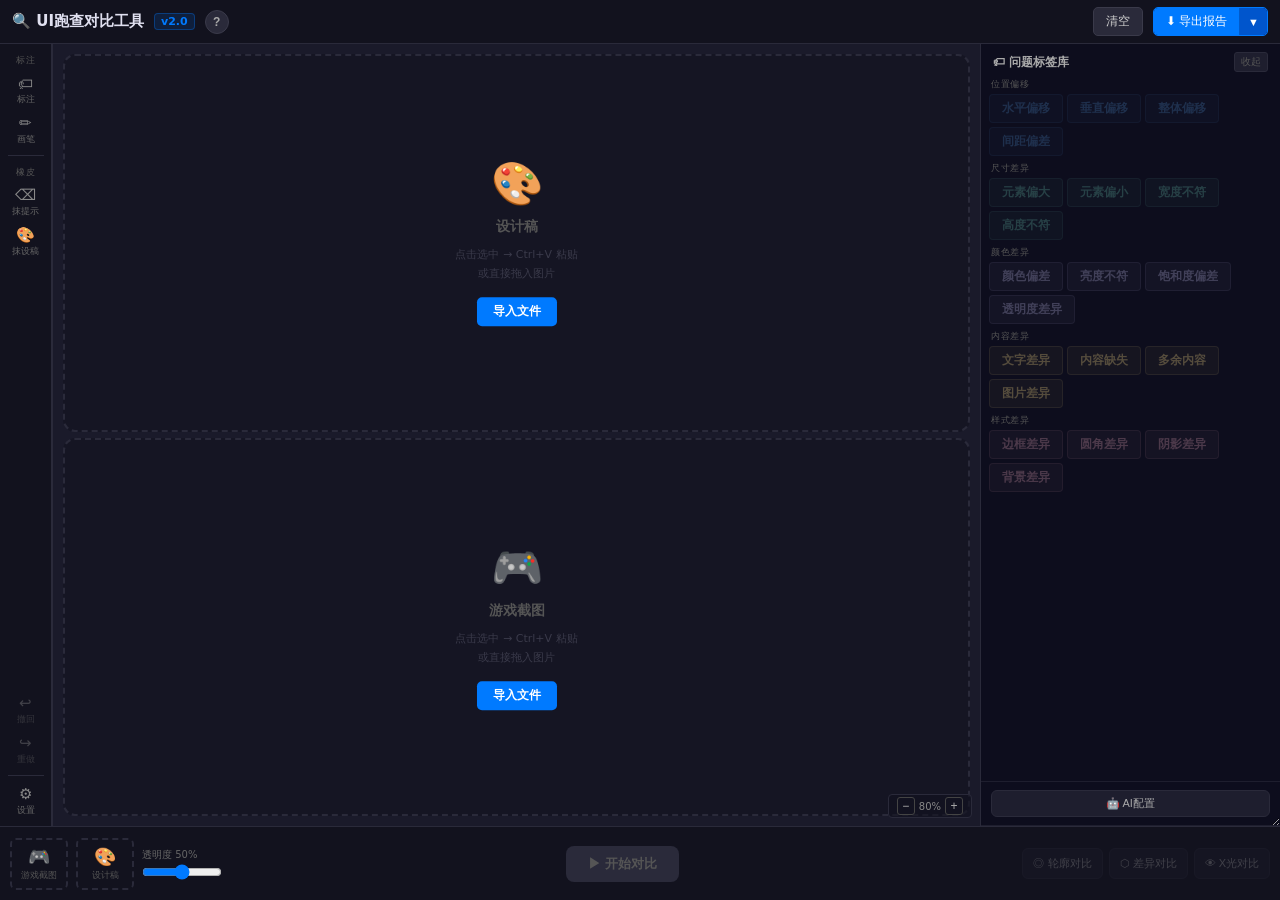
==== commit 28a711b4: "Add files via upload" ====
--- a/index.html
+++ b/index.html
@@ -1,3431 +1,266 @@
-<!DOCTYPE html>
-<html lang="zh">
-<head>
-<meta charset="UTF-8">
-<meta name="viewport" content="width=device-width, initial-scale=1.0">
-<title>UI跑查对比工具 v2.0</title>
-<style>
-*{box-sizing:border-box;margin:0;padding:0}
-body{background:#1a1a2a;color:#e0e0f0;font-family:'Segoe UI',system-ui,sans-serif;height:100vh;display:flex;flex-direction:column;overflow:hidden;font-size:13px}
-#topbar{height:44px;background:#12121e;border-bottom:1px solid #2a2a3a;display:flex;align-items:center;padding:0 12px;gap:10px;flex-shrink:0;z-index:100;position:relative}
-#topbar .brand{font-size:15px;font-weight:700;color:#e0e0f0;white-space:nowrap}
-#topbar .version-badge{background:#007AFF22;color:#007AFF;border:1px solid #007AFF55;border-radius:4px;padding:1px 6px;font-size:11px;font-weight:600}
-.help-btn{width:24px;height:24px;border-radius:50%;background:#2a2a3a;border:1px solid #3a3a4a;color:#aaa;cursor:pointer;display:flex;align-items:center;justify-content:center;font-size:12px;font-weight:700;flex-shrink:0}
-.help-btn:hover{background:#3a3a4a;color:#e0e0f0}
-.spacer{flex:1}
-.clear-btn{background:#2a2a3a;border:1px solid #3a3a4a;color:#ccc;padding:5px 12px;border-radius:5px;cursor:pointer;font-size:12px}
-.clear-btn:hover{background:#3a3a4a;color:#ff4757}
-.export-split{display:flex;border-radius:5px;overflow:hidden;border:1px solid #007AFF}
-.export-split .export-main{background:#007AFF;color:#fff;border:none;padding:5px 12px;cursor:pointer;font-size:12px;white-space:nowrap}
-.export-split .export-main:hover{background:#0066dd}
-.export-split .export-arrow{background:#0055cc;color:#fff;border:none;border-left:1px solid #005acc;padding:5px 8px;cursor:pointer;font-size:11px}
-.export-split .export-arrow:hover{background:#004ab8}
-.export-dropdown{position:absolute;top:44px;right:12px;background:#1e1e2e;border:1px solid #2a2a3a;border-radius:6px;box-shadow:0 8px 24px #00000088;z-index:999;min-width:180px;display:none}
-.export-dropdown.open{display:block}
-.export-dropdown button{display:block;width:100%;background:none;border:none;color:#e0e0f0;padding:9px 14px;text-align:left;cursor:pointer;font-size:12px}
-.export-dropdown button:hover{background:#2a2a3a}
-#main-row{flex:1;display:flex;overflow:hidden;position:relative}
-#sidebar{width:52px;background:#12121e;border-right:1px solid #2a2a3a;display:flex;flex-direction:column;align-items:center;padding:6px 0;gap:2px;flex-shrink:0;z-index:50;overflow-y:auto;overflow-x:hidden}
-#sidebar::-webkit-scrollbar{width:0}
-.sec-label{font-size:9px;color:#555;letter-spacing:.5px;margin:4px 0 2px;width:100%;text-align:center}
-.sb-btn{width:42px;height:38px;background:none;border:1px solid transparent;border-radius:5px;color:#888;cursor:pointer;display:flex;flex-direction:column;align-items:center;justify-content:center;gap:1px;font-size:15px;transition:all .15s;flex-shrink:0}
-.sb-btn .sb-label{font-size:9px;color:#666}
-.sb-btn:hover{background:#2a2a3a;border-color:#3a3a4a;color:#e0e0f0}
-.sb-btn:hover .sb-label{color:#aaa}
-.sb-btn.active{background:#007AFF22;border-color:#007AFF55;color:#007AFF}
-.sb-btn.active .sb-label{color:#007AFF}
-.sb-divider{width:36px;height:1px;background:#2a2a3a;margin:4px 0;flex-shrink:0}
-.sb-spacer{flex:1}
-#prop-panel{width:0;background:#0d0d1d;border-right:1px solid #2a2a3a;overflow:hidden;transition:width .2s;flex-shrink:0;display:flex;flex-direction:column}
-#prop-panel.open{width:162px}
-#prop-inner{padding:10px 8px;display:flex;flex-direction:column;gap:8px;width:162px}
-.prop-title{font-size:10px;color:#555;letter-spacing:.5px;text-transform:uppercase;padding-bottom:4px;border-bottom:1px solid #1e1e2e}
-.prop-section{display:flex;flex-direction:column;gap:4px}
-.prop-label{font-size:10px;color:#888}
-.cp-row{display:flex;flex-wrap:wrap;gap:4px}
-.cp-dot{width:18px;height:18px;border-radius:50%;cursor:pointer;border:2px solid transparent;transition:border-color .1s;flex-shrink:0}
-.cp-dot.active{border-color:#fff}
-.prop-slider{width:100%;accent-color:#007AFF;cursor:pointer}
-.toggle-row{display:flex;gap:4px}
-.tog-btn{flex:1;padding:3px 0;background:#1e1e2e;border:1px solid #2a2a3a;border-radius:4px;color:#888;cursor:pointer;font-size:11px;text-align:center}
-.tog-btn.active{background:#007AFF22;border-color:#007AFF55;color:#007AFF}
-#viewport{flex:1;background:#1a1a2a;position:relative;overflow:hidden;display:flex;align-items:center;justify-content:center}
-#viewport.bw-bg{background:#ffffff}
-#layers{position:relative;display:none}
-#layers canvas,#layers img{position:absolute;top:0;left:0;width:100%;height:100%;object-fit:contain}
-#game-layer{position:relative!important;display:block}
-#anno-canvas{position:absolute;top:0;left:0;width:100%;height:100%;pointer-events:none;z-index:10}
-#click-canvas{position:absolute;top:0;left:0;width:100%;height:100%;pointer-events:auto;cursor:default;z-index:11}
-#split-canvas{display:none;position:absolute;top:50%;left:50%;transform:translate(-50%,-50%);max-width:100%;max-height:100%}
-#empty-guide{position:absolute;top:50%;left:50%;transform:translate(-50%,-50%);text-align:center;color:#444;pointer-events:none;line-height:2}
-.eg-icon{font-size:36px;margin-bottom:8px}
-.eg-text{font-size:13px}
-#text-input-overlay{display:none;position:absolute;background:transparent;border:none;outline:2px dashed #ffeb3b;resize:none;color:#ffeb3b;font-size:16px;min-width:80px;min-height:24px;z-index:200;padding:2px 4px;line-height:1.4}
-#eraser-circle{display:none;position:fixed;border:2px solid #ff4757;border-radius:50%;pointer-events:none;z-index:9999;transform:translate(-50%,-50%)}
-.canvas-tooltip{position:absolute;background:#12121e;border:1px solid #2a2a3a;border-radius:4px;padding:4px 8px;font-size:11px;color:#e0e0f0;pointer-events:none;z-index:300;white-space:nowrap;display:none}
-#report-panel{width:300px;background:#0d0d1d;border-left:1px solid #2a2a3a;display:flex;flex-direction:column;flex-shrink:0;overflow:hidden;resize:horizontal;min-width:200px;max-width:500px}
-.rp-header{padding:8px 12px;border-bottom:1px solid #1e1e2e;font-size:12px;font-weight:600;color:#aaa;flex-shrink:0;display:flex;align-items:center;justify-content:space-between}
-.rp-exit-btn{background:#ff475722;border:1px solid #ff475744;color:#ff4757;padding:2px 8px;border-radius:3px;cursor:pointer;font-size:10px;display:none}
-.rp-exit-btn:hover{background:#ff475744}
-#report-scroll{flex:1;overflow-y:auto;overflow-x:hidden;padding:8px}
-#report-scroll::-webkit-scrollbar{width:4px}
-#report-scroll::-webkit-scrollbar-track{background:#0d0d1d}
-#report-scroll::-webkit-scrollbar-thumb{background:#2a2a3a;border-radius:2px}
-.rp-empty{display:flex;flex-direction:column;align-items:center;justify-content:center;height:100%;color:#444;text-align:center;gap:8px;padding:20px}
-.ep-icon{font-size:32px}
-.ep-text{font-size:12px;line-height:1.6}
-.rp-metric{display:flex;justify-content:space-between;align-items:center;padding:5px 0;border-bottom:1px solid #1a1a2a}
-.rp-metric-label{font-size:11px;color:#888}
-.rp-metric-value{font-size:12px;font-weight:600}
-.metric-good{color:#4ecca3}
-.metric-warn{color:#ffc107}
-.metric-bad{color:#ff4757}
-.rp-section-title{font-size:11px;color:#555;letter-spacing:.5px;margin:10px 0 5px;text-transform:uppercase}
-.ai-config-bar{background:#12121e;border:1px solid #1e1e2e;border-radius:6px;padding:8px;margin-bottom:8px;font-size:11px}
-.ai-bar-row{display:flex;align-items:center;gap:6px;margin-bottom:4px}
-.ai-status-dot{width:8px;height:8px;border-radius:50%;background:#555;flex-shrink:0}
-.ai-status-dot.ok{background:#4ecca3}
-.ai-status-dot.err{background:#ff4757}
-.ai-status-dot.loading{background:#ffc107;animation:pulse .8s infinite}
-@keyframes pulse{0%,100%{opacity:1}50%{opacity:.3}}
-.ai-config-btn{background:#1e1e2e;border:1px solid #2a2a3a;color:#aaa;padding:2px 8px;border-radius:3px;cursor:pointer;font-size:10px}
-.ai-config-btn:hover{color:#e0e0f0}
-.region-filter{display:flex;gap:4px;flex-wrap:wrap;margin:5px 0}
-.rf-btn{padding:2px 8px;border-radius:3px;background:#1e1e2e;border:1px solid #2a2a3a;color:#888;cursor:pointer;font-size:10px}
-.rf-btn.active{background:#007AFF22;border-color:#007AFF55;color:#007AFF}
-.region-card{background:#12121e;border:1px solid #1e1e2e;border-radius:5px;padding:7px 9px;margin-bottom:5px;cursor:pointer;transition:border-color .15s}
-.region-card:hover{border-color:#2a2a3a}
-.region-card.selected{border-color:#007AFF55}
-.rc-head{display:flex;align-items:center;gap:6px;margin-bottom:3px}
-.rc-num{font-size:10px;color:#555;font-weight:600}
-.rc-tag{font-size:10px;padding:1px 5px;border-radius:3px;font-weight:600}
-.tag-layout{background:#007AFF22;color:#007AFF}
-.tag-color{background:#a29bfe22;color:#a29bfe}
-.tag-missing{background:#ff475722;color:#ff4757}
-.tag-offset{background:#ffc10722;color:#ffc107}
-.tag-size{background:#00b89422;color:#00b894}
-.tag-unknown{background:#2a2a3a;color:#888}
-.rc-desc{font-size:11px;color:#aaa;line-height:1.4}
-.rc-coords{font-size:10px;color:#555;margin-top:2px}
-.size-compare-bar{display:flex;align-items:center;gap:6px;margin:4px 0}
-.scb-label{font-size:10px;color:#888;width:30px;flex-shrink:0}
-.scb-bar-wrap{flex:1;height:6px;background:#1e1e2e;border-radius:3px;overflow:hidden}
-.scb-bar{height:100%;border-radius:3px;background:#007AFF}
-.scb-val{font-size:10px;color:#aaa;width:60px;text-align:right;flex-shrink:0}
-#bottombar{height:74px;background:#12121e;border-top:1px solid #2a2a3a;display:flex;align-items:center;padding:0 10px;gap:8px;flex-shrink:0}
-.bb-left{display:flex;align-items:center;gap:8px;flex-shrink:0}
-.upload-box{width:58px;height:52px;border:2px dashed #2a2a3a;border-radius:6px;cursor:pointer;display:flex;flex-direction:column;align-items:center;justify-content:center;position:relative;overflow:hidden;flex-shrink:0;transition:border-color .2s;background:#12121e}
-.upload-box:hover{border-color:#007AFF55}
-.upload-box.loaded{border-color:#4ecca355;border-style:solid}
-.upload-box .ub-label{font-size:9px;color:#555;margin-top:2px;pointer-events:none}
-.upload-box .ub-icon{font-size:18px;color:#444;pointer-events:none}
-.upload-box img{position:absolute;top:0;left:0;width:100%;height:100%;object-fit:cover;border-radius:4px;display:none}
-.upload-box .ub-close{position:absolute;top:1px;right:1px;width:14px;height:14px;background:#ff4757;border-radius:50%;display:none;align-items:center;justify-content:center;font-size:9px;color:#fff;cursor:pointer;z-index:10}
-.upload-box.loaded .ub-close{display:flex}
-.upload-box.loaded img{display:none}
-.bb-slider-wrap{display:flex;flex-direction:column;gap:2px}
-.bb-slider-label{font-size:10px;color:#666}
-.bb-slider{width:80px;accent-color:#007AFF}
-.bb-center{flex:1;display:flex;align-items:center;justify-content:center;gap:8px;flex-wrap:wrap}
-.thresh-wrap{display:flex;align-items:center;gap:5px}
-.thresh-label{font-size:10px;color:#666;white-space:nowrap}
-.thresh-slider{width:90px;accent-color:#ffc107}
-.thresh-val{font-size:10px;color:#ffc107;width:24px}
-.btn-compare{background:#4ecca3;color:#0d0d1d;border:none;padding:8px 16px;border-radius:6px;cursor:pointer;font-size:12px;font-weight:700}
-.btn-compare:hover{background:#3dba92}
-.btn-compare:disabled{background:#2a2a3a;color:#555;cursor:not-allowed}
-.btn-diag{background:#1e1e2e;border:1px solid #2a2a3a;color:#aaa;padding:8px 12px;border-radius:6px;cursor:pointer;font-size:12px}
-.btn-diag:hover{background:#2a2a3a;color:#e0e0f0}
-.btn-diag.active{background:rgba(0,122,255,.18);border-color:#007AFF;color:#4a9eff}
-.bb-right{display:flex;align-items:center;gap:6px;flex-shrink:0}
-.bb-mode-btn{background:#1e1e2e;border:1px solid #2a2a3a;color:#aaa;padding:7px 10px;border-radius:6px;cursor:pointer;font-size:11px;white-space:nowrap}
-.bb-mode-btn:hover{background:#2a2a3a;color:#e0e0f0}
-.bb-mode-btn.active{background:#007AFF22;border-color:#007AFF55;color:#007AFF}
-.bb-mode-btn:disabled{opacity:0.35;cursor:not-allowed}
-.rp-empty{flex:1;display:flex;flex-direction:column;align-items:center;justify-content:center;gap:10px}
-.ep-diag-btn{margin-top:8px;background:#1e1e2e;border:1px solid #2a2a3a;color:#aaa;padding:8px 20px;border-radius:6px;cursor:pointer;font-size:12px}
-.ep-diag-btn:hover{background:#2a2a3a;color:#e0e0f0}
-.modal-overlay{display:none;position:fixed;top:0;left:0;width:100%;height:100%;background:#00000088;z-index:1000;align-items:center;justify-content:center}
-.modal-overlay.open{display:flex}
-.modal-box{background:#1e1e2e;border:1px solid #2a2a3a;border-radius:10px;padding:20px;min-width:320px;max-width:480px;max-height:80vh;overflow-y:auto;position:relative}
-.modal-title{font-size:15px;font-weight:700;margin-bottom:14px;color:#e0e0f0}
-.modal-close{position:absolute;top:14px;right:14px;background:none;border:none;color:#888;font-size:18px;cursor:pointer;line-height:1}
-.modal-close:hover{color:#e0e0f0}
-.modal-row{display:flex;align-items:center;justify-content:space-between;padding:8px 0;border-bottom:1px solid #2a2a3a}
-.modal-row:last-child{border-bottom:none}
-.modal-row-label{font-size:13px;color:#ccc}
-.toggle-switch{display:flex;gap:4px}
-.ts-btn{padding:4px 12px;border-radius:4px;border:1px solid #2a2a3a;background:#12121e;color:#888;cursor:pointer;font-size:12px}
-.ts-btn.active{background:#007AFF;border-color:#007AFF;color:#fff}
-.help-section{margin-bottom:12px}
-.help-section h3{font-size:12px;color:#007AFF;margin-bottom:5px;font-weight:600}
-.help-section p,.help-section li{font-size:12px;color:#aaa;line-height:1.7}
-.help-section ul{padding-left:16px}
-.form-row{display:flex;flex-direction:column;gap:3px;margin-bottom:10px}
-.form-label{font-size:11px;color:#888}
-.form-input{background:#12121e;border:1px solid #2a2a3a;border-radius:4px;color:#e0e0f0;padding:6px 8px;font-size:12px;width:100%}
-.form-input:focus{outline:none;border-color:#007AFF55}
-.form-btn{background:#007AFF;color:#fff;border:none;padding:7px 14px;border-radius:5px;cursor:pointer;font-size:12px}
-.form-btn:hover{background:#0066dd}
-.form-btn-ghost{background:#1e1e2e;border:1px solid #2a2a3a;color:#aaa;padding:7px 14px;border-radius:5px;cursor:pointer;font-size:12px}
-#zoom-info{position:absolute;bottom:8px;right:8px;background:#12121e99;border:1px solid #2a2a3a;border-radius:4px;padding:2px 8px;font-size:10px;color:#888;pointer-events:auto;display:flex;align-items:center;gap:4px;z-index:55}
-#zoom-info .zoom-btn{background:none;border:1px solid #444;color:#aaa;width:18px;height:18px;border-radius:3px;cursor:pointer;font-size:12px;display:flex;align-items:center;justify-content:center;padding:0}
-#zoom-info .zoom-btn:hover{background:#333;color:#fff}
-.ai-result-box{background:#12121e;border:1px solid #1e1e2e;border-radius:5px;padding:8px;font-size:11px;color:#ccc;line-height:1.6;margin-top:5px;white-space:pre-wrap}
-.ai-loading{color:#ffc107;font-style:italic}
-/* Viewport upload zones */
-#upload-guide{position:absolute;top:0;left:0;right:0;bottom:0;display:flex;flex-direction:column;gap:6px;padding:10px;align-items:stretch;z-index:5}
-.vp-upload-zone{flex:1;border:2px dashed #2a2a3a;border-radius:12px;cursor:pointer;transition:all .2s;position:relative;overflow:hidden;background:#12121e88}
-.vp-upload-zone:hover,.vp-upload-zone.drag-over{border-color:#007AFF88;background:#007AFF0d;box-shadow:inset 0 0 20px #007AFF11}
-.vp-upload-zone.paste-target{border-color:#4ecca3;background:#4ecca30d;box-shadow:inset 0 0 20px #4ecca311}
-.vp-upload-zone.paste-target .vz-label::after{content:' (Ctrl+V)';font-size:10px;color:#4ecca3}
-.vp-upload-zone.loaded{border-color:#4ecca355;border-style:solid}
-.vz-preview{position:absolute;top:0;left:0;width:100%;height:100%;object-fit:contain;display:none}
-.vp-upload-zone.loaded .vz-preview{display:block}
-.vz-upload-content{position:absolute;top:50%;left:50%;transform:translate(-50%,-50%);display:flex;flex-direction:column;align-items:center;gap:10px;pointer-events:none;z-index:1;text-align:center}
-.vp-upload-zone.loaded .vz-upload-content{top:8px;left:10px;transform:none;background:rgba(0,0,0,0.55);padding:4px 10px;border-radius:4px;flex-direction:row;gap:4px;align-items:center}
-.vp-upload-zone.loaded .vz-icon,.vp-upload-zone.loaded .vz-hint{display:none}
-.vp-upload-zone.loaded .vz-label{font-size:12px;font-weight:600;color:#fff}
-.vz-icon{font-size:42px;color:#444}
-.vz-label{font-size:14px;font-weight:600;color:#555}
-.vz-hint{font-size:11px;color:#3a3a4a;line-height:1.7}
-.vz-import-btn{pointer-events:auto;background:#007AFF;color:#fff;border:none;border-radius:5px;padding:6px 16px;font-size:12px;font-weight:600;cursor:pointer;margin-top:4px;transition:background .15s}
-.vz-import-btn:hover{background:#0056d6}
-.vp-upload-zone.loaded .vz-import-btn{display:none}
-/* Grid view */
-#grid-container{display:none;position:absolute;top:0;left:0;width:100%;height:100%;background:#1a1a2a;overflow:hidden;box-sizing:border-box}
-#grid-container.active{display:block}
-#grid-inner{width:100%;height:100%;display:grid;gap:4px;padding:4px;transform-origin:0 0;box-sizing:border-box}
-.grid-panel{position:relative;background:#0d0d1d;border-radius:6px;overflow:hidden;display:flex;align-items:center;justify-content:center;min-height:0;min-width:0}
-.grid-panel-label{position:absolute;top:6px;left:8px;font-size:10px;color:#ddd;background:#00000099;padding:2px 8px;border-radius:3px;pointer-events:none;z-index:2;letter-spacing:.5px}
-.grid-panel canvas{max-width:100%;max-height:100%;display:block}
-#grid-anno-overlay{position:absolute;top:0;left:0;width:100%;height:100%;pointer-events:none;z-index:20;cursor:crosshair}
-/* ===== NEW v3 STYLES ===== */
-/* Start compare CTA button */
-#btn-start-compare{background:#4ecca3;color:#0d0d1d;border:none;padding:9px 22px;border-radius:8px;cursor:pointer;font-size:13px;font-weight:700;white-space:nowrap;transition:all .2s;box-shadow:0 2px 12px #4ecca355}
-#btn-start-compare:hover{background:#3dba92;box-shadow:0 2px 16px #4ecca388}
-#btn-start-compare:disabled{background:#2a2a3a;color:#555;cursor:not-allowed;box-shadow:none}
-#btn-start-compare.active{background:#ff4757;color:#fff;box-shadow:0 2px 12px #ff475755}
-#btn-start-compare.active:hover{background:#e83f4e}
-/* Sensitivity pills */
-#sensitivity-pills{display:none;align-items:center;gap:4px}
-#sensitivity-pills .sp-label{font-size:10px;color:#666;white-space:nowrap}
-.sens-pill{padding:4px 9px;border-radius:4px;border:1px solid #2a2a3a;background:#12121e;color:#777;cursor:pointer;font-size:11px;transition:all .15s}
-.sens-pill:hover{border-color:#007AFF55;color:#aaa}
-.sens-pill.active{background:#007AFF22;border-color:#007AFF88;color:#007AFF;font-weight:600}
-/* Right-side mode buttons */
-.bb-mode-btn:disabled{opacity:0.3;cursor:not-allowed;pointer-events:none}
-/* QA tag library */
-#qa-panel{border-bottom:1px solid #1e1e2e;flex:1;display:flex;flex-direction:column;overflow:hidden}
-.qa-header{padding:8px 12px 6px;font-size:12px;font-weight:600;color:#aaa;flex-shrink:0;display:flex;align-items:center;justify-content:space-between}
-.qa-header-title{display:flex;align-items:center;gap:6px}
-.qa-toggle{font-size:10px;color:#555;cursor:pointer;padding:2px 6px;border-radius:3px;background:#1e1e2e;border:1px solid #2a2a3a}
-.qa-toggle:hover{color:#aaa}
-#qa-scroll{overflow-y:auto;padding:0 8px 8px;flex:1;min-height:0}
-#qa-scroll::-webkit-scrollbar{width:3px}
-#qa-scroll::-webkit-scrollbar-thumb{background:#2a2a3a;border-radius:2px}
-.qa-category{margin-bottom:6px}
-.qa-cat-label{font-size:9px;color:#555;letter-spacing:.6px;text-transform:uppercase;margin-bottom:3px;padding:0 2px}
-.qa-tags-row{display:flex;flex-wrap:wrap;gap:4px}
-.qa-tag{padding:5px 12px;border-radius:4px;font-size:12px;font-weight:600;cursor:grab;border:1px solid transparent;transition:all .15s;user-select:none}
-.qa-tag:hover{opacity:.85;transform:scale(1.04)}
-.qa-tag:active{cursor:grabbing}
-.qa-tag.cat-layout{background:#007AFF22;color:#007AFF;border-color:#007AFF44}
-.qa-tag.cat-size{background:#00b89422;color:#00b894;border-color:#00b89444}
-.qa-tag.cat-color{background:#a29bfe22;color:#a29bfe;border-color:#a29bfe44}
-.qa-tag.cat-text{background:#ffc10722;color:#ffc107;border-color:#ffc10744}
-.qa-tag.cat-asset{background:#fd79a822;color:#fd79a8;border-color:#fd79a844}
-.qa-tag.disabled{opacity:.35;pointer-events:none;cursor:default;filter:grayscale(.6)}
-.qa-footer{padding:8px 10px;border-top:1px solid #1e1e2e;flex-shrink:0}
-.qa-diag-btn{width:100%;background:#1e1e2e;border:1px solid #2a2a3a;color:#aaa;padding:8px 12px;border-radius:6px;cursor:pointer;font-size:12px;transition:all .15s}
-.qa-diag-btn:hover{background:#2a2a3a;color:#e0e0f0}
-.qa-diag-btn.active{background:#007AFF22;border-color:#007AFF;color:#4a9eff}
-.qa-diag-btn:disabled{opacity:.35;cursor:not-allowed}
-/* Canvas labels (dropped QA tags) */
-.canvas-label{position:absolute;display:flex;align-items:center;gap:5px;padding:6px 12px 6px 8px;border-radius:6px;font-size:14px;font-weight:600;cursor:move;user-select:none;box-shadow:0 2px 10px #000000aa;z-index:50;pointer-events:auto;max-width:280px;border:1px solid transparent;backdrop-filter:blur(4px)}
-.canvas-label .cl-delete{width:16px;height:16px;border-radius:50%;background:#ff475788;color:#fff;font-size:10px;display:flex;align-items:center;justify-content:center;cursor:pointer;flex-shrink:0;opacity:0;transition:opacity .15s}
-.canvas-label:hover .cl-delete{opacity:1}
-.canvas-label .cl-text{outline:none;background:transparent;border:none;color:inherit;font-size:inherit;font-weight:inherit;min-width:20px;cursor:text;text-shadow:0 1px 3px rgba(0,0,0,0.5)}
-.cl-target-dot{position:absolute;width:10px;height:10px;background:#ffffffcc;border:2px solid #fff;border-radius:50%;cursor:move;z-index:52;pointer-events:auto;box-shadow:0 0 6px #00000088;transition:background .15s}
-.cl-target-dot:hover{background:#ff4757;border-color:#ff4757}
-.cl-shape-anchor{position:absolute;width:10px;height:10px;background:#fff;border:2px solid #007AFF;border-radius:2px;cursor:nwse-resize;z-index:53;pointer-events:auto;box-shadow:0 0 4px #00000066}
-.cl-shape-anchor:hover{background:#007AFF;border-color:#fff}
-/* Export modal */
-.export-modal{position:absolute;top:44px;right:12px;background:#1e1e2e;border:1px solid #2a2a3a;border-radius:8px;box-shadow:0 8px 24px #00000088;z-index:999;min-width:210px;display:none;padding:12px}
-.export-modal.open{display:block}
-.export-modal-title{font-size:11px;color:#666;margin-bottom:10px;letter-spacing:.4px}
-.export-toggle-row{display:flex;background:#12121e;border-radius:5px;padding:2px;margin-bottom:10px;gap:2px}
-.export-toggle-btn{flex:1;padding:4px;border:none;background:transparent;color:#888;border-radius:4px;cursor:pointer;font-size:11px;transition:all .15s}
-.export-toggle-btn.active{background:#007AFF;color:#fff}
-.export-check-row{display:flex;align-items:center;gap:8px;padding:5px 2px;cursor:pointer}
-.export-check-row:hover{opacity:.85}
-.export-check-row input[type=checkbox]{accent-color:#007AFF;width:14px;height:14px;cursor:pointer}
-.export-check-label{font-size:12px;color:#ccc;flex:1}
-.export-check-label.disabled{color:#444}
-.export-confirm-btn{width:100%;background:#007AFF;color:#fff;border:none;padding:7px;border-radius:6px;cursor:pointer;font-size:12px;font-weight:600;margin-top:10px;transition:background .15s}
-.export-confirm-btn:hover{background:#0066dd}
-/* Diagnostic button in report panel */
-.rp-diag-btn{background:#1e1e2e;border:1px solid #2a2a3a;color:#aaa;padding:7px 14px;border-radius:6px;cursor:pointer;font-size:11px;width:100%;margin-top:10px;transition:all .15s}
-.rp-diag-btn:hover{background:#2a2a3a;color:#e0e0f0}
-.rp-diag-btn.active{background:#007AFF22;border-color:#007AFF;color:#4a9eff}
-/* CTA pulse animation when both images loaded */
-@keyframes cta-pulse{0%,100%{box-shadow:0 2px 12px #4ecca355}50%{box-shadow:0 2px 24px #4ecca3aa,0 0 0 4px #4ecca322}}
-#btn-start-compare.cta-ready:not(.active){animation:cta-pulse 2s ease-in-out infinite}
-</style>
-</head>
-<body>
-
-<div id="topbar">
-  <span class="brand">🔍 UI跑查对比工具</span>
-  <span class="version-badge">v2.0</span>
-  <button class="help-btn" onclick="openModal('modal-help')">?</button>
-  <div class="spacer"></div>
-  <button class="clear-btn" onclick="clearAll()">清空</button>
-  <div style="position:relative">
-    <div class="export-split">
-      <button class="export-main" onclick="toggleExportDropdown()">⬇ 导出报告</button>
-      <button class="export-arrow" onclick="toggleExportDropdown()">▼</button>
-    </div>
-    <div class="export-modal" id="export-dropdown">
-      <div class="export-modal-title">选择导出内容</div>
-      <div class="export-toggle-row">
-        <button class="export-toggle-btn active" id="exp-merge-btn" onclick="setExportMode('merge')">合并导出</button>
-        <button class="export-toggle-btn" id="exp-split-btn" onclick="setExportMode('split')">分开导出</button>
-      </div>
-      <label class="export-check-row">
-        <input type="checkbox" id="exp-check-current" checked>
-        <span class="export-check-label">当前画面（含标注）</span>
-      </label>
-      <label class="export-check-row">
-        <input type="checkbox" id="exp-check-origin" checked>
-        <span class="export-check-label">原图（设计稿+游戏图）</span>
-      </label>
-      <button class="export-confirm-btn" onclick="doExport()">确认导出</button>
-    </div>
-  </div>
-</div>
-
-<div id="main-row">
-  <div id="sidebar">
-    <div class="sec-label">标注</div>
-    <button class="sb-btn" id="tool-label" onclick="setTool('label')"><span>🏷</span><span class="sb-label">标注</span></button>
-    <button class="sb-btn" id="tool-brush" onclick="setTool('brush')"><span>✏</span><span class="sb-label">画笔</span></button>
-    <div class="sb-divider"></div>
-    <div class="sec-label">橡皮</div>
-    <button class="sb-btn" id="tool-e-mark" onclick="setTool('e-mark')"><span>⌫</span><span class="sb-label">抹提示</span></button>
-    <button class="sb-btn" id="tool-e-ps" onclick="setTool('e-ps')"><span>🎨</span><span class="sb-label">抹设稿</span></button>
-    <div class="sb-spacer"></div>
-    <button class="sb-btn" id="btn-undo" onclick="undo()"><span>↩</span><span class="sb-label">撤回</span></button>
-    <button class="sb-btn" id="btn-redo" onclick="redo()"><span>↪</span><span class="sb-label">重做</span></button>
-    <div class="sb-divider"></div>
-    <button class="sb-btn" onclick="openModal('modal-settings')"><span>⚙</span><span class="sb-label">设置</span></button>
-  </div>
-
-  <div id="prop-panel"><div id="prop-inner"></div></div>
-
-  <div id="viewport">
-    <div id="layers">
-      <img id="game-layer" src="" style="visibility:hidden;display:block;max-width:100%;max-height:calc(100vh - 118px)">
-      <img id="ps-layer" src="" style="opacity:0.5;visibility:hidden">
-      <canvas id="mark-canvas"></canvas>
-    </div>
-    <canvas id="anno-canvas"></canvas>
-    <canvas id="click-canvas"></canvas>
-    <canvas id="split-canvas"></canvas>
-    <div id="upload-guide">
-      <div class="vp-upload-zone" id="vz-ps"
-           onclick="selectPasteTarget('ps')"
-           ondragover="vzDragOver(event,this)" ondragleave="vzDragLeave(this)" ondrop="vzDrop(event,'ps')">
-        <img class="vz-preview" id="vz-preview-ps" src="">
-        <div class="vz-upload-content">
-          <span class="vz-icon">🎨</span>
-          <span class="vz-label">设计稿</span>
-          <span class="vz-hint">点击选中 → Ctrl+V 粘贴<br>或直接拖入图片</span>
-          <button class="vz-import-btn" onclick="event.stopPropagation();triggerUpload('ps')">导入文件</button>
-        </div>
-      </div>
-      <div class="vp-upload-zone" id="vz-game"
-           onclick="selectPasteTarget('game')"
-           ondragover="vzDragOver(event,this)" ondragleave="vzDragLeave(this)" ondrop="vzDrop(event,'game')">
-        <img class="vz-preview" id="vz-preview-game" src="">
-        <div class="vz-upload-content">
-          <span class="vz-icon">🎮</span>
-          <span class="vz-label">游戏截图</span>
-          <span class="vz-hint">点击选中 → Ctrl+V 粘贴<br>或直接拖入图片</span>
-          <button class="vz-import-btn" onclick="event.stopPropagation();triggerUpload('game')">导入文件</button>
-        </div>
-      </div>
-    </div>
-    <div id="grid-container">
-      <div id="grid-inner">
-        <div class="grid-panel" id="panel-compare" style="display:none">
-          <span class="grid-panel-label">差异对比</span>
-          <canvas id="gcanvas-compare"></canvas>
-        </div>
-        <div class="grid-panel" id="panel-outline" style="display:none">
-          <span class="grid-panel-label">轮廓对比</span>
-          <canvas id="gcanvas-outline"></canvas>
-        </div>
-        <div class="grid-panel" id="panel-findiff" style="display:none">
-          <span class="grid-panel-label">X光对比</span>
-          <canvas id="gcanvas-findiff"></canvas>
-        </div>
-        <div class="grid-panel" id="panel-vsplit" style="display:none">
-          <span class="grid-panel-label">上下展示</span>
-          <canvas id="gcanvas-vsplit"></canvas>
-        </div>
-      </div>
-      <canvas id="grid-anno-overlay"></canvas>
-    </div>
-    <div id="zoom-info"><button class="zoom-btn" onclick="canvasZoom(0.9)">−</button><span id="zoom-text">80%</span><button class="zoom-btn" onclick="canvasZoom(1.1)">+</button></div>
-    <textarea id="text-input-overlay" rows="1"></textarea>
-    <div id="eraser-circle"></div>
-    <div class="canvas-tooltip" id="canvas-tooltip"></div>
-  </div>
-
-  <div id="report-panel">
-    <!-- QA Tag Library -->
-    <div id="qa-panel">
-      <div class="qa-header">
-        <div class="qa-header-title">🏷 问题标签库</div>
-        <button class="qa-toggle" onclick="toggleQAPanel()">收起</button>
-      </div>
-      <div id="qa-scroll"></div>
-      <div class="qa-footer">
-        <button class="qa-diag-btn" id="btn-auto-diag" onclick="autoDiagnose()">🔍 一键诊断</button>
-        <button class="qa-diag-btn" onclick="openModal('modal-ai')" style="margin-top:4px;font-size:11px;padding:5px 12px">🤖 AI配置</button>
-      </div>
-    </div>
-  </div>
-</div>
-
-<div id="bottombar">
-  <div class="bb-left">
-    <div class="upload-box" id="box-game" onclick="triggerUpload('game')" ondragover="onDragOver(event)" ondrop="onDrop(event,'game')">
-      <span class="ub-icon">🎮</span><span class="ub-label">游戏截图</span>
-      <img id="thumb-game" src="">
-      <span class="ub-close" onclick="clearImage('game',event)">✕</span>
-    </div>
-    <div class="upload-box" id="box-ps" onclick="triggerUpload('ps')" ondragover="onDragOver(event)" ondrop="onDrop(event,'ps')">
-      <span class="ub-icon">🎨</span><span class="ub-label">设计稿</span>
-      <img id="thumb-ps" src="">
-      <span class="ub-close" onclick="clearImage('ps',event)">✕</span>
-    </div>
-    <input type="file" id="file-input-game" accept="image/*" style="display:none" onchange="handleFileInput(event,'game')">
-    <input type="file" id="file-input-ps" accept="image/*" style="display:none" onchange="handleFileInput(event,'ps')">
-    <div class="bb-slider-wrap">
-      <label class="bb-slider-label" id="ps-opacity-label">透明度 50%</label>
-      <input type="range" class="bb-slider" id="slider-ps" min="0" max="1" step="0.01" value="0.5" oninput="onPSOpacity(this)">
-    </div>
-  </div>
-  <div class="bb-center">
-    <div id="sensitivity-pills">
-      <span class="sp-label">灵敏度</span>
-      <button class="sens-pill" data-val="0" onclick="setSensitivity(0)">无</button>
-      <button class="sens-pill" data-val="70" onclick="setSensitivity(70)">低</button>
-      <button class="sens-pill active" data-val="40" onclick="setSensitivity(40)">一般</button>
-      <button class="sens-pill" data-val="20" onclick="setSensitivity(20)">高</button>
-      <button class="sens-pill" data-val="10" onclick="setSensitivity(10)">极高</button>
-    </div>
-    <button id="btn-start-compare" onclick="toggleCompare()" disabled>▶ 开始对比</button>
-  </div>
-  <div class="bb-right">
-    <button class="bb-mode-btn" id="mode-outline" onclick="setMode('outline')" disabled>◎ 轮廓对比</button>
-    <button class="bb-mode-btn" id="mode-compare" onclick="setMode('compare')" disabled>⬡ 差异对比</button>
-    <button class="bb-mode-btn" id="mode-findiff" onclick="setMode('findiff')" disabled>👁 X光对比</button>
-  </div>
-</div>
-
-<!-- MODALS -->
-<div class="modal-overlay" id="modal-settings">
-  <div class="modal-box">
-    <button class="modal-close" onclick="closeModal('modal-settings')">✕</button>
-    <div class="modal-title">⚙ 设置</div>
-    <div class="modal-row"><span class="modal-row-label">背景颜色</span>
-      <div class="toggle-switch">
-        <button class="ts-btn active" id="bw-dark" onclick="toggleBW(false)">深色</button>
-        <button class="ts-btn" id="bw-white" onclick="toggleBW(true)">白色</button>
-      </div>
-    </div>
-    <div class="modal-row"><span class="modal-row-label">语言</span>
-      <div class="toggle-switch">
-        <button class="ts-btn active" id="lang-zh" onclick="setLang('zh')">中文</button>
-        <button class="ts-btn" id="lang-en" onclick="setLang('en')">EN</button>
-      </div>
-    </div>
-    <div class="modal-row"><span class="modal-row-label">问题反馈</span>
-      <button class="ts-btn" onclick="alert('请发送邮件至 feedback@example.com')">反馈</button>
-    </div>
-  </div>
-</div>
-
-<div class="modal-overlay" id="modal-help">
-  <div class="modal-box">
-    <button class="modal-close" onclick="closeModal('modal-help')">✕</button>
-    <div class="modal-title">? 使用帮助</div>
-    <div class="help-section"><h3>上传图片</h3><p>支持点击、拖放或 Ctrl+V 粘贴上传游戏截图和设计稿。</p></div>
-    <div class="help-section"><h3>对比模式</h3><ul>
-      <li><b>开始对比</b>：启动对比功能，启用各对比模式</li>
-      <li><b>轮廓对比</b>：Sobel 边缘检测叠加对比</li>
-      <li><b>差异对比</b>：像素级差异分析，红色标记差异区域</li>
-      <li><b>X光对比</b>：高亮差异区域便于人工检查</li>
-    </ul></div>
-    <div class="help-section"><h3>标注工具</h3><ul>
-      <li>支持矩形、圆形、直线、箭头、文字、画笔标注</li>
-      <li>选中工具后在左侧属性面板调整颜色、线宽等</li>
-      <li>标记带有矩形/圆形的标签，可点击形状内部拖拽移动</li>
-      <li>标签文字默认展示在画板外侧（自动选择最近的边）</li>
-    </ul></div>
-    <div class="help-section"><h3>问题标签</h3><ul>
-      <li>从右侧标签库拖拽标签到画板标记问题</li>
-      <li>支持 Ctrl+Z 撤回拖放操作</li>
-    </ul></div>
-    <div class="help-section"><h3>橡皮擦</h3><ul>
-      <li><b>抹提示</b>：擦除差异标记层</li>
-      <li><b>抹设稿</b>：局部遮盖设计稿</li>
-    </ul></div>
-    <div class="help-section"><h3>撤回/重做</h3><p>Ctrl+Z 撤回，Ctrl+Y 重做，或点击侧栏按钮。</p></div>
-  </div>
-</div>
-
-<div class="modal-overlay" id="modal-ai">
-  <div class="modal-box" style="min-width:380px">
-    <button class="modal-close" onclick="closeModal('modal-ai')">✕</button>
-    <div class="modal-title">🤖 AI 识图分析配置</div>
-    <p style="font-size:11px;color:#888;margin-bottom:12px;line-height:1.6">配置AI视觉模型后，一键诊断将使用AI对每个差异区域进行智能分类。<br>支持本地 Ollama（免费）或云端 OpenAI 兼容接口。</p>
-    <div class="form-row"><label class="form-label">接口类型</label>
-      <select class="form-input" id="ai-type-sel" onchange="onAITypeChange()">
-        <option value="ollama">Ollama（本地）</option>
-        <option value="siliconflow">硅基流动</option>
-        <option value="zhipu">智谱AI</option>
-        <option value="qwen">通义千问</option>
-        <option value="openai">OpenAI兼容</option>
-      </select>
-    </div>
-    <div class="form-row"><label class="form-label">API 地址</label>
-      <input class="form-input" id="ai-url-inp" placeholder="http://localhost:11434">
-    </div>
-    <div class="form-row"><label class="form-label">模型名称（需支持图片识别）</label>
-      <input class="form-input" id="ai-model-inp" placeholder="如 llava、minicpm-v、gpt-4o">
-    </div>
-    <div class="form-row" id="ai-key-row" style="display:none"><label class="form-label">API Key</label>
-      <input class="form-input" id="ai-key-inp" type="password" placeholder="sk-...">
-    </div>
-    <div style="display:flex;gap:8px;margin-top:8px">
-      <button class="form-btn" onclick="saveAIConfigUI();closeModal('modal-ai')">保存</button>
-      <button class="form-btn-ghost" onclick="testAIConnection()">测试连接</button>
-      <button class="form-btn-ghost" onclick="closeModal('modal-ai')">取消</button>
-    </div>
-    <div id="ai-config-msg" style="margin-top:8px;font-size:11px;color:#aaa"></div>
-  </div>
-</div>
-
-<script>
-'use strict';
-// ====== STATE ======
-let activeTool = null;
-let annoProps = { color:'#ff6b35', lw:4, dashed:false, fontSize:72, bold:false, italic:false, underline:false };
-let eraserSize = 60;
-let annos = [], history = [], redoHistory = [];
-let gridAnnos = [], gridHistory = [], gridRedoHistory = [];
-function curAnnos() { return annos; }
-let isMouseDown = false, startX = 0, startY = 0;
-let brushPoints = [];
-let selectedAnnoIdx = -1, activeHandle = null, isDraggingAnno = false, dragOffX = 0, dragOffY = 0;
-let _shapeDragLb = null, _shapeDragStart = null;
-let pendingTextCommit = null;
-let suppressTextBlur = false;
-// New mode state
-let isActive = false;        // whether comparison is running
-let currentMode = 'outline'; // 'compare' | 'outline' | 'findiff'
-let sensitivityVal = 40;     // threshold for diff comparison
-// Legacy derived vars (kept for compatibility with analysis functions)
-let isComparing = false, isOutline = false, isFindiff = false, isVSplit = false;
-function isGridActive(){ return false; } // grid view removed; annotations always use single canvas
-let reportData = null, regionChecked = [], activeFilter = 'all';
-let canvasScale = 1, annoCanvasScale = 1, zoomLevel = 0.8;
-let bwMode = false, lang = 'zh';
-let aiConfig = { enabled:true, type:'ollama', url:'http://localhost:11434', model:'', apiKey:'' };
-let gameImg = null, psImg = null;
-let markCtx, annoCtx, clickCtx, splitCtx;
-let textAnnoX = 0, textAnnoY = 0;
-let reportMarkers = [];
-let panelCache = {};
-let gridZoom = 1, gridPanX = 0, gridPanY = 0, gridIsPanning = false, gridPanStart = null;
-let mGenCanvas, mGenCtx;
-let exportMerge = true; // true=合并导出, false=分开导出
-// Canvas labels (draggable QA tags placed on viewport)
-let canvasLabels = [];
-let selectedLabelId = null; // currently selected label for editing
-let pasteTarget = null; // which upload slot receives paste: 'game' or 'ps' or null
-let labelProps = { color:'#007AFF', shape:'none', lw:2 };
-const CP_COLORS = ['#ffeb3b','#ff4757','#007AFF','#00b894','#ff6b35','#a29bfe','#ffffff','#000000'];
-const AI_PROMPT = `你是一个专业的UI质量检测AI。请分析以下UI差异数据，给出简洁的中文诊断报告。重点指出：1.哪些区域问题最严重 2.可能的原因 3.修复建议。数据：`;
-// QA tag definitions
-const QA_TAGS = [
-  {cat:'位置偏移',cls:'cat-layout',tags:['水平偏移','垂直偏移','整体偏移','间距偏差']},
-  {cat:'尺寸差异',cls:'cat-size',tags:['元素偏大','元素偏小','宽度不符','高度不符']},
-  {cat:'颜色差异',cls:'cat-color',tags:['颜色偏差','亮度不符','饱和度偏差','透明度差异']},
-  {cat:'内容差异',cls:'cat-text',tags:['文字差异','内容缺失','多余内容','图片差异']},
-  {cat:'样式差异',cls:'cat-asset',tags:['边框差异','圆角差异','阴影差异','背景差异']},
-];
-
-// ====== DOM REFS ======
-const gameLayer = document.getElementById('game-layer');
-const psLayer = document.getElementById('ps-layer');
-const markCanvas = document.getElementById('mark-canvas');
-const annoCanvas = document.getElementById('anno-canvas');
-const clickCanvas = document.getElementById('click-canvas');
-const splitCanvas = document.getElementById('split-canvas');
-const layers = document.getElementById('layers');
-const viewport = document.getElementById('viewport');
-const emptyGuide = document.getElementById('empty-guide');
-const propPanel = document.getElementById('prop-panel');
-const propInner = document.getElementById('prop-inner');
-const eraserCircle = document.getElementById('eraser-circle');
-const canvasTooltip = document.getElementById('canvas-tooltip');
-const zoomInfo = document.getElementById('zoom-text');
-
-// ====== INIT ======
-window.addEventListener('load', () => {
-  markCtx = markCanvas.getContext('2d');
-  annoCtx = annoCanvas.getContext('2d');
-  clickCtx = clickCanvas.getContext('2d');
-  splitCtx = splitCanvas.getContext('2d');
-  mGenCanvas = document.createElement('canvas');
-  mGenCtx = mGenCanvas.getContext('2d');
-  // Prevent prop panel button clicks from stealing focus away from text input overlay.
-  // Range sliders are exempt (they need mousedown to drag), but we suppress blur commit
-  // during slider interaction and restore focus on mouseup.
-  propInner.addEventListener('mousedown', e => {
-    const ov=document.getElementById('text-input-overlay');
-    const textActive=ov && ov.style.display!=='none';
-    if(!textActive) return; // text overlay not active → don't interfere with normal prop interactions
-    // Text overlay active: prevent prop panel from stealing focus / committing text
-    suppressTextBlur=true;
-    if(!(e.target.tagName==='INPUT' && e.target.type==='range')) {
-      e.preventDefault(); // keep focus on textarea (doesn't block onclick on buttons)
-    }
-  });
-  document.addEventListener('mouseup', () => {
-    if(suppressTextBlur) {
-      suppressTextBlur=false;
-      const ov=document.getElementById('text-input-overlay');
-      if(ov && ov.style.display!=='none') ov.focus();
-    }
-  });
-  loadAIConfig();
-  bindAnnoEvents();
-  bindKeyboard();
-  bindPaste();
-  renderQAPanel();
-  checkGuide();
-  updateUndoRedo();
-});
-window.addEventListener('resize', () => {
-  syncCanvasSize();
-  if(isActive) renderCurrentMode();
-});
-document.addEventListener('click', e => {
-  if(!e.target.closest('.export-split') && !e.target.closest('#export-dropdown')) closeExportDropdown();
-});
-
-// ====== UPLOAD ======
-function selectPasteTarget(type) {
-  pasteTarget=type;
-  updatePasteTargetUI();
-}
-function updatePasteTargetUI(){
-  document.querySelectorAll('.vp-upload-zone').forEach(el=>el.classList.remove('paste-target'));
-  if(!pasteTarget) return;
-  const vz=document.getElementById(pasteTarget==='ps'?'vz-ps':'vz-game');
-  if(vz&&!(pasteTarget==='game'?gameImg:psImg)) vz.classList.add('paste-target');
-}
-function triggerUpload(type) { document.getElementById('file-input-'+type).click(); }
-function handleFileInput(e, type) { const f=e.target.files[0]; if(f) loadImageFile(f,type); e.target.value=''; }
-function onDragOver(e) { e.preventDefault(); e.stopPropagation(); }
-function onDrop(e, type) { e.preventDefault(); e.stopPropagation(); const f=e.dataTransfer.files[0]; if(f&&f.type.startsWith('image/')) loadImageFile(f,type); }
-function vzDragOver(e, el) { e.preventDefault(); e.stopPropagation(); el.classList.add('drag-over'); }
-function vzDragLeave(el) { el.classList.remove('drag-over'); }
-function vzDrop(e, type) { e.preventDefault(); e.stopPropagation(); e.currentTarget.classList.remove('drag-over'); const f=e.dataTransfer.files[0]; if(f&&f.type.startsWith('image/')) loadImageFile(f,type); }
-
-function bindPaste() {
-  document.addEventListener('paste', e => {
-    const items = e.clipboardData && e.clipboardData.items;
-    if(!items) return;
-    for(let i=0;i<items.length;i++) {
-      if(items[i].type.startsWith('image/')) {
-        // Must have a paste target selected, or auto-detect from loaded state
-        let type;
-        if(!gameImg&&psImg) type='game';
-        else if(!psImg&&gameImg) type='ps';
-        else if(pasteTarget) type=pasteTarget;
-        else return; // no target selected, ignore paste
-        const vzId=type==='ps'?'vz-ps':'vz-game';
-        const vz=document.getElementById(vzId);
-        if(vz){vz.classList.add('drag-over');setTimeout(()=>vz.classList.remove('drag-over'),600);}
-        loadImageFile(items[i].getAsFile(), type);
-        // Auto-switch paste target to the other slot
-        if(type==='game'&&!psImg) pasteTarget='ps';
-        else if(type==='ps'&&!gameImg) pasteTarget='game';
-        setTimeout(updatePasteTargetUI,100);
-        break;
-      }
-    }
-  });
-}
-
-function loadImageFile(file, type) {
-  const url = URL.createObjectURL(file);
-  const img = new Image();
-  img.onload = () => {
-    if(type==='game') {
-      gameImg=img;
-      gameLayer.onload=null;
-      gameLayer.src=url;
-      gameLayer.style.visibility='visible';
-      const th=document.getElementById('thumb-game'); th.src=url;
-      document.getElementById('box-game').classList.add('loaded');
-    } else {
-      psImg=img;
-      psLayer.src=url;
-      psLayer.style.visibility='visible';
-      const th=document.getElementById('thumb-ps'); th.src=url;
-      document.getElementById('box-ps').classList.add('loaded');
-    }
-    setTimeout(syncCanvasSize,80);
-    checkGuide();
-  };
-  img.src=url;
-}
-
-function clearImage(type, e) {
-  e&&e.stopPropagation();
-  if(type==='game') {
-    gameImg=null; gameLayer.src=''; gameLayer.style.visibility='hidden';
-    document.getElementById('thumb-game').src='';
-    document.getElementById('box-game').classList.remove('loaded');
-  } else {
-    psImg=null; psLayer.src=''; psLayer.style.visibility='hidden';
-    document.getElementById('thumb-ps').src='';
-    document.getElementById('box-ps').classList.remove('loaded');
-  }
-  syncCanvasSize(); checkGuide();
-}
-
-function checkGuide() {
-  const vzGame=document.getElementById('vz-game');
-  const vzPs=document.getElementById('vz-ps');
-  const prevGame=document.getElementById('vz-preview-game');
-  const prevPs=document.getElementById('vz-preview-ps');
-  if(vzGame) vzGame.classList.toggle('loaded',!!gameImg);
-  if(vzPs) vzPs.classList.toggle('loaded',!!psImg);
-  if(prevGame) prevGame.src=gameImg?gameLayer.src:'';
-  if(prevPs) prevPs.src=psImg?psLayer.src:'';
-  const bothNow=!!(gameImg&&psImg);
-  const startBtn=document.getElementById('btn-start-compare');
-  if(startBtn) {
-    startBtn.disabled=!bothNow;
-    startBtn.classList.toggle('cta-ready', bothNow && !isActive);
-  }
-  updateUploadGuide();
-  updatePasteTargetUI();
-}
-function updateUploadGuide(){
-  const ug=document.getElementById('upload-guide');
-  if(ug) ug.style.display=isActive?'none':'flex';
-  // When upload guide is visible, disable clickCanvas so zones are clickable/droppable
-  clickCanvas.style.pointerEvents=isActive?'auto':'none';
-  layers.style.display='none';
-}
-
-function onPSOpacity(el) {
-  psLayer.style.opacity=el.value;
-  document.getElementById('ps-opacity-label').textContent='透明度 '+Math.round(el.value*100)+'%';
-}
-
-// ====== CANVAS SYNC ======
-function syncCanvasSize() {
-  const refImg=gameImg||psImg;
-  if(!refImg) { layers.style.width='0'; layers.style.height='0'; return false; }
-  const vw=viewport.clientWidth, vh=viewport.clientHeight;
-  const nw=refImg.naturalWidth, nh=refImg.naturalHeight;
-  if(!nw||!nh) return false;
-  let w=vw, h=vw*nh/nw;
-  if(h>vh){h=vh;w=vh*nw/nh;}
-  w=Math.floor(w*zoomLevel); h=Math.floor(h*zoomLevel);
-  if(!w||!h) return false;
-  layers.style.width=w+'px'; layers.style.height=h+'px';
-  gameLayer.style.width='100%'; gameLayer.style.height='100%';
-  psLayer.style.width='100%'; psLayer.style.height='100%';
-  // markCanvas stays inside #layers (image-space, for diff/outline/findiff)
-  if(markCanvas.width!==nw||markCanvas.height!==nh){markCanvas.width=nw;markCanvas.height=nh;}
-  markCanvas.style.width='100%'; markCanvas.style.height='100%';
-  markCanvas.style.position='absolute'; markCanvas.style.top='0'; markCanvas.style.left='0';
-  // anno-canvas and click-canvas cover the full viewport (for annotations beyond image bounds)
-  const avw=viewport.clientWidth, avh=viewport.clientHeight;
-  if(annoCanvas.width!==avw||annoCanvas.height!==avh){annoCanvas.width=avw;annoCanvas.height=avh;}
-  if(clickCanvas.width!==avw||clickCanvas.height!==avh){clickCanvas.width=avw;clickCanvas.height=avh;}
-  if(mGenCanvas.width!==nw||mGenCanvas.height!==nh){
-    mGenCanvas.width=nw; mGenCanvas.height=nh;
-    mGenCtx.fillStyle='#fff'; mGenCtx.fillRect(0,0,nw,nh);
-  }
-  canvasScale=nw/w;
-  annoCanvasScale=1; // anno/click canvas is now 1:1 with viewport pixels
-  drawAnnos();
-  zoomInfo.textContent=Math.round(zoomLevel*100)+'%';
-  return true;
-}
-
-// ====== TOOL SELECTION ======
-function highlightSidebarTool(type) {
-  document.querySelectorAll('.sb-btn').forEach(b=>b.classList.remove('active'));
-  if(type){const el=document.getElementById('tool-'+type);if(el)el.classList.add('active');}
-}
-function setTool(t) {
-  activeTool=(activeTool===t)?null:t;
-  selectedAnnoIdx=-1; activeHandle=null;
-  if(t!=='label') selectedLabelId=null;
-  drawAnnos();
-  highlightSidebarTool(activeTool);
-  renderPropPanel(); updateCursor();
-}
-function updateCursor() {
-  const gao=document.getElementById('grid-anno-overlay');
-  if(!activeTool){
-    clickCanvas.style.cursor='default';
-    if(gao) gao.style.cursor=isGridActive()?'default':'';
-    eraserCircle.style.display='none'; return;
-  }
-  let cur='crosshair';
-  if(activeTool.startsWith('e-')){cur='none';}
-  clickCanvas.style.cursor=cur;
-  if(gao) gao.style.cursor=cur;
-}
-
-// ====== PROP PANEL ======
-function renderPropPanel() {
-  const selAnno=selectedAnnoIdx>=0 && curAnnos()[selectedAnnoIdx];
-  const panelTool=activeTool||(selAnno?selAnno.type:null);
-  // Label tool or selected label: show label properties
-  if(panelTool==='label'||selectedLabelId){
-    propPanel.classList.add('open');
-    const selLb=selectedLabelId?canvasLabels.find(l=>l.id===selectedLabelId):null;
-    const mc=selLb?(selLb.color||labelProps.color):labelProps.color;
-    const sh=selLb?(selLb.shape||'none'):labelProps.shape;
-    const lw=selLb?(selLb.lw||2):labelProps.lw;
-    let h='<div class="prop-title">标注属性</div>';
-    // Shape type selector
-    h+='<div class="prop-section"><div class="prop-label">标记类型</div><div class="toggle-row">';
-    [{v:'none',l:'──'},{v:'rect',l:'□'},{v:'circle',l:'○'},{v:'arrow',l:'↗'}].forEach(s=>{
-      h+=`<button class="tog-btn${sh===s.v?' active':''}" onclick="setLabelProp('shape','${s.v}')" style="font-size:14px">${s.l}</button>`;
-    });
-    h+='</div></div>';
-    // Unified color picker
-    h+='<div class="prop-section"><div class="prop-label">标注颜色</div><div class="cp-row">';
-    ['#007AFF','#ff4757','#4ecca3','#ffc107','#a29bfe','#fd79a8','#e17336','#ffffff'].forEach(c=>{
-      h+=`<div class="cp-dot${mc===c?' active':''}" style="background:${c}" onclick="setLabelProp('color','${c}')"></div>`;
-    });
-    h+='</div></div>';
-    // Line width slider (always visible, controls shape outline and connector line)
-    h+=`<div class="prop-section"><div class="prop-label">线条粗细 <span id="lbl-lw-val">${lw}</span></div>
-    <input type="range" class="prop-slider" min="1" max="10" value="${lw}" oninput="setLabelProp('lw',+this.value);document.getElementById('lbl-lw-val').textContent=this.value"></div>`;
-    propInner.innerHTML=h;
-    setTimeout(syncCanvasSize,220);
-    return;
-  }
-  if(!panelTool){propPanel.classList.remove('open');setTimeout(syncCanvasSize,220);return;}
-  propPanel.classList.add('open');
-  let h='<div class="prop-title">'+toolName(panelTool)+'</div>';
-  if(panelTool==='brush'){
-    h+='<div class="prop-section"><div class="prop-label">颜色</div><div class="cp-row">';
-    CP_COLORS.forEach(c=>{h+=`<div class="cp-dot${annoProps.color===c?' active':''}" style="background:${c}" onclick="setPropColor('${c}')"></div>`;});
-    h+='</div></div>';
-    h+=`<div class="prop-section"><div class="prop-label">线宽 <span id="lw-val">${annoProps.lw}</span></div>
-    <input type="range" class="prop-slider" min="1" max="50" value="${annoProps.lw}" oninput="setPropLW(+this.value)"></div>`;
-  }
-  if(panelTool&&panelTool.startsWith('e-')){
-    h+=`<div class="prop-section"><div class="prop-label">大小 <span id="es-val">${eraserSize}</span></div>
-    <input type="range" class="prop-slider" min="10" max="200" value="${eraserSize}" oninput="setEraserSize(+this.value)"></div>`;
-  }
-  propInner.innerHTML=h;
-  setTimeout(syncCanvasSize,220);
-}
-function toolName(t){const m={label:'标注',brush:'画笔','e-mark':'抹提示','e-ps':'抹设稿'};return m[t]||t;}
-
-function hitTestCanvasLabel(x, y) {
-  for(let i=canvasLabels.length-1;i>=0;i--){
-    const lb=canvasLabels[i];
-    const el=document.getElementById('cl-'+lb.id);
-    if(!el) continue;
-    const r=el.getBoundingClientRect();
-    const vr=viewport.getBoundingClientRect();
-    const lx=r.left-vr.left, ly=r.top-vr.top;
-    if(x>=lx && x<=lx+r.width && y>=ly && y<=ly+r.height) return lb;
-    // Check target dot / shape area
-    if(lb.shape && lb.shape!=='none' && lb.sx!=null){
-      const minX=Math.min(lb.sx,lb.tx), maxX=Math.max(lb.sx,lb.tx);
-      const minY=Math.min(lb.sy,lb.ty), maxY=Math.max(lb.sy,lb.ty);
-      if(x>=minX-5 && x<=maxX+5 && y>=minY-5 && y<=maxY+5) return lb;
-    } else {
-      if(Math.abs(x-lb.tx)<10 && Math.abs(y-lb.ty)<10) return lb;
-    }
-  }
-  return null;
-}
-function hitTestLabelShapeOutline(x, y) {
-  const t=6;
-  for(let i=canvasLabels.length-1;i>=0;i--){
-    const lb=canvasLabels[i];
-    if(!lb.shape||lb.shape==='none'||lb.sx==null) continue;
-    const minX=Math.min(lb.sx,lb.tx), maxX=Math.max(lb.sx,lb.tx);
-    const minY=Math.min(lb.sy,lb.ty), maxY=Math.max(lb.sy,lb.ty);
-    if(lb.shape==='rect'){
-      const onH=(x>=minX-t&&x<=maxX+t)&&(Math.abs(y-minY)<t||Math.abs(y-maxY)<t);
-      const onV=(y>=minY-t&&y<=maxY+t)&&(Math.abs(x-minX)<t||Math.abs(x-maxX)<t);
-      if(onH||onV) return lb;
-    } else if(lb.shape==='circle'){
-      const cx2=(lb.sx+lb.tx)/2, cy2=(lb.sy+lb.ty)/2;
-      const rx=Math.abs(lb.tx-lb.sx)/2||1, ry=Math.abs(lb.ty-lb.sy)/2||1;
-      const d=((x-cx2)/rx)**2+((y-cy2)/ry)**2;
-      if(Math.abs(d-1)<0.3) return lb;
-    } else if(lb.shape==='arrow'){
-      const adx=lb.tx-lb.sx, ady=lb.ty-lb.sy;
-      const len=Math.sqrt(adx*adx+ady*ady)||1;
-      const dist=Math.abs(ady*x-adx*y+lb.tx*lb.sy-lb.ty*lb.sx)/len;
-      if(dist<t && x>=minX-t && x<=maxX+t && y>=minY-t && y<=maxY+t) return lb;
-    }
-  }
-  return null;
-}
-
-function deriveLabelColors(c) {
-  // From a main color like '#ff4757', derive: bgColor (22 alpha), textColor (full), lineColor (88 alpha)
-  const hex=c.replace('#','').slice(0,6);
-  return { bgColor:'#'+hex+'22', textColor:'#'+hex, lineColor:'#'+hex+'88' };
-}
-function setLabelProp(prop, val) {
-  labelProps[prop]=val;
-  if(selectedLabelId){
-    const lb=canvasLabels.find(l=>l.id===selectedLabelId);
-    if(lb){
-      if(prop==='color'){
-        const d=deriveLabelColors(val);
-        lb.bgColor=d.bgColor; lb.textColor=d.textColor; lb.lineColor=d.lineColor; lb.color=val;
-      } else {
-        lb[prop]=val;
-      }
-      renderCanvasLabels();
-    }
-  }
-  renderPropPanel();
-}
-
-function syncPropsFromAnno(a) {
-  if(a.color) annoProps.color=a.color;
-  if(a.lw) annoProps.lw=a.lw;
-  if(typeof a.dashed!=='undefined') annoProps.dashed=a.dashed;
-  if(a.type==='text') {
-    annoProps.fontSize=a.fontSize||20;
-    annoProps.bold=!!a.bold; annoProps.italic=!!a.italic; annoProps.underline=!!a.underline;
-  }
-}
-function setPropColor(c) { annoProps.color=c; applyAnnoPropChange(); renderPropPanel(); }
-function setPropLW(v) {
-  annoProps.lw=v;
-  const el=document.getElementById('lw-val'); if(el)el.textContent=v;
-  applyAnnoPropChange();
-}
-function setPropDashed(v) { annoProps.dashed=v; applyAnnoPropChange(); renderPropPanel(); }
-function setPropFS(v) {
-  annoProps.fontSize=v;
-  const el=document.getElementById('fs-val'); if(el)el.textContent=v;
-  applyAnnoPropChange();
-}
-function setPropBold() { annoProps.bold=!annoProps.bold; applyAnnoPropChange(); renderPropPanel(); }
-function setPropItalic() { annoProps.italic=!annoProps.italic; applyAnnoPropChange(); renderPropPanel(); }
-function setPropUnderline() { annoProps.underline=!annoProps.underline; applyAnnoPropChange(); renderPropPanel(); }
-function setEraserSize(v) { eraserSize=v; const el=document.getElementById('es-val'); if(el)el.textContent=v; }
-
-// Propagate prop changes to: text overlay (if active) + any selected annotation
-function applyAnnoPropChange() {
-  const ov=document.getElementById('text-input-overlay');
-  if(ov.style.display!=='none') {
-    ov.style.color=annoProps.color;
-    ov.style.fontSize=Math.round(annoProps.fontSize/canvasScale)+'px';
-    ov.style.fontWeight=annoProps.bold?'bold':'normal';
-    ov.style.fontStyle=annoProps.italic?'italic':'normal';
-    ov.style.textDecoration=annoProps.underline?'underline':'none';
-  }
-  if(selectedAnnoIdx>=0 && curAnnos()[selectedAnnoIdx]) {
-    const a=curAnnos()[selectedAnnoIdx];
-    a.color=annoProps.color;
-    if(typeof a.lw!=='undefined'||['rect','circle','line','arrow','brush'].includes(a.type)) a.lw=annoProps.lw;
-    if(['rect','circle','line'].includes(a.type)) a.dashed=annoProps.dashed;
-    if(a.type==='text') {
-      a.fontSize=annoProps.fontSize;
-      a.bold=annoProps.bold; a.italic=annoProps.italic; a.underline=annoProps.underline;
-    }
-    drawAnnos();
-  }
-}
-
-// ====== getPos ======
-function getPos(e) {
-  // Eraser tools need image-space coordinates (for markCanvas/mGenCanvas)
-  if(activeTool && activeTool.startsWith('e-')) {
-    return getImagePos(e);
-  }
-  // Annotation tools use viewport coordinates (allow drawing outside image)
-  const r=viewport.getBoundingClientRect();
-  return {x:e.clientX-r.left, y:e.clientY-r.top};
-}
-function getImagePos(e) {
-  const refImg=gameImg||psImg;
-  if(!refImg) return {x:0,y:0};
-  const vw=viewport.clientWidth, vh=viewport.clientHeight;
-  const nw=refImg.naturalWidth, nh=refImg.naturalHeight;
-  let w=vw, h=vw*nh/nw;
-  if(h>vh){h=vh;w=vh*nw/nh;}
-  w=Math.floor(w*zoomLevel); h=Math.floor(h*zoomLevel);
-  const ox=(vw-w)/2, oy=(vh-h)/2;
-  const r=viewport.getBoundingClientRect();
-  const cx=e.clientX-r.left, cy=e.clientY-r.top;
-  const scale=nw/w;
-  return {x:(cx-ox)*scale, y:(cy-oy)*scale};
-}
-function getPosInGrid(e) {
-  const modes=['compare','outline','findiff','vsplit'];
-  const activeMap={compare:isComparing,outline:isOutline,findiff:isFindiff,vsplit:isVSplit};
-  for(const mode of modes) {
-    if(!activeMap[mode]||!panelCache[mode]) continue;
-    const panel=document.getElementById('panel-'+mode);
-    const r=panel.getBoundingClientRect();
-    if(e.clientX>=r.left&&e.clientX<=r.right&&e.clientY>=r.top&&e.clientY<=r.bottom) {
-      if(mode==='vsplit'&&gameImg) {
-        const halfH=r.height/2;
-        const s=Math.min(r.width/gameImg.naturalWidth,halfH/gameImg.naturalHeight);
-        const aox=r.left+(r.width-gameImg.naturalWidth*s)/2;
-        const aoy=r.top+halfH+(halfH-gameImg.naturalHeight*s)/2;
-        return {x:(e.clientX-aox)/s, y:(e.clientY-aoy)/s};
-      }
-      const cache=panelCache[mode];
-      const pw=r.width, ph=r.height;
-      const scale=Math.min(pw/cache.width,ph/cache.height);
-      const ox=(pw-cache.width*scale)/2, oy=(ph-cache.height*scale)/2;
-      return {x:(e.clientX-r.left-ox)/scale, y:(e.clientY-r.top-oy)/scale};
-    }
-  }
-  // fallback: first active panel
-  for(const mode of modes) {
-    if(!activeMap[mode]||!panelCache[mode]) continue;
-    const panel=document.getElementById('panel-'+mode);
-    const r=panel.getBoundingClientRect();
-    if(mode==='vsplit'&&gameImg) {
-      const halfH=r.height/2;
-      const s=Math.min(r.width/gameImg.naturalWidth,halfH/gameImg.naturalHeight);
-      const aox=r.left+(r.width-gameImg.naturalWidth*s)/2;
-      const aoy=r.top+halfH+(halfH-gameImg.naturalHeight*s)/2;
-      return {x:(e.clientX-aox)/s, y:(e.clientY-aoy)/s};
-    }
-    const cache=panelCache[mode];
-    const pw=r.width, ph=r.height;
-    const scale=Math.min(pw/cache.width,ph/cache.height);
-    const ox=(pw-cache.width*scale)/2, oy=(ph-cache.height*scale)/2;
-    return {x:(e.clientX-r.left-ox)/scale, y:(e.clientY-r.top-oy)/scale};
-  }
-  return {x:0,y:0};
-}
-
-// ====== HIT TEST & HANDLES ======
-const HANDLE_CURSORS = {
-  tl:'nwse-resize', tc:'ns-resize', tr:'nesw-resize',
-  ml:'ew-resize',                   mr:'ew-resize',
-  bl:'nesw-resize', bc:'ns-resize', br:'nwse-resize',
-  p1:'crosshair', p2:'crosshair'
-};
-
-function getHandles(a) {
-  if(['line','arrow'].includes(a.type))
-    return [{id:'p1',x:a.x1,y:a.y1},{id:'p2',x:a.x2,y:a.y2}];
-  if(['rect','circle'].includes(a.type)) {
-    const x1=Math.min(a.x1,a.x2), y1=Math.min(a.y1,a.y2);
-    const x2=Math.max(a.x1,a.x2), y2=Math.max(a.y1,a.y2);
-    const mx=(x1+x2)/2, my=(y1+y2)/2;
-    return [{id:'tl',x:x1,y:y1},{id:'tc',x:mx,y:y1},{id:'tr',x:x2,y:y1},
-            {id:'ml',x:x1,y:my},                     {id:'mr',x:x2,y:my},
-            {id:'bl',x:x1,y:y2},{id:'bc',x:mx,y:y2},{id:'br',x:x2,y:y2}];
-  }
-  return [];
-}
-
-function hitTestHandle(handles, px, py) {
-  const r = 7 * (isGridActive() ? 1 : canvasScale);
-  for(const h of handles) {
-    if(Math.abs(px-h.x)<=r && Math.abs(py-h.y)<=r) return h.id;
-  }
-  return null;
-}
-
-function applyHandleDrag(a, hid, dx, dy) {
-  if(hid==='p1'){a.x1+=dx;a.y1+=dy; return;}
-  if(hid==='p2'){a.x2+=dx;a.y2+=dy; return;}
-  // rect / circle: map handle id to which edge(s) move
-  const leftEdge  = hid==='tl'||hid==='ml'||hid==='bl';
-  const rightEdge = hid==='tr'||hid==='mr'||hid==='br';
-  const topEdge   = hid==='tl'||hid==='tc'||hid==='tr';
-  const botEdge   = hid==='bl'||hid==='bc'||hid==='br';
-  // x1 is always left side, x2 right side (keep normalized via Math.min)
-  const x1=Math.min(a.x1,a.x2), x2=Math.max(a.x1,a.x2);
-  const y1=Math.min(a.y1,a.y2), y2=Math.max(a.y1,a.y2);
-  let nx1=x1, nx2=x2, ny1=y1, ny2=y2;
-  if(leftEdge)  nx1=Math.min(nx1+dx, nx2-2);
-  if(rightEdge) nx2=Math.max(nx2+dx, nx1+2);
-  if(topEdge)   ny1=Math.min(ny1+dy, ny2-2);
-  if(botEdge)   ny2=Math.max(ny2+dy, ny1+2);
-  a.x1=nx1; a.x2=nx2; a.y1=ny1; a.y2=ny2;
-}
-
-function getAnnoBounds(a) {
-  if(a.type==='text') {
-    const fs=a.fontSize||20;
-    return {x:a.x-4,y:a.y-fs-4,w:fs*a.text.length*0.6+8,h:fs+12};
-  }
-  if(a.type==='brush') {
-    const xs=a.pts.map(p=>p.x), ys=a.pts.map(p=>p.y);
-    const x1=Math.min(...xs),y1=Math.min(...ys),x2=Math.max(...xs),y2=Math.max(...ys);
-    const pad=a.lw||2;
-    return {x:x1-pad,y:y1-pad,w:x2-x1+pad*2,h:y2-y1+pad*2};
-  }
-  const x1=Math.min(a.x1,a.x2), y1=Math.min(a.y1,a.y2);
-  const x2=Math.max(a.x1,a.x2), y2=Math.max(a.y1,a.y2);
-  const pad=Math.max(a.lw||2,6);
-  return {x:x1-pad,y:y1-pad,w:x2-x1+pad*2,h:y2-y1+pad*2};
-}
-
-function hitTestAnno(a, px, py) {
-  const b=getAnnoBounds(a);
-  return px>=b.x && px<=b.x+b.w && py>=b.y && py<=b.y+b.h;
-}
-
-function moveAnno(a, dx, dy) {
-  if(a.type==='text'){a.x+=dx;a.y+=dy;}
-  else if(a.type==='brush'){a.pts=a.pts.map(p=>({x:p.x+dx,y:p.y+dy}));}
-  else{a.x1+=dx;a.y1+=dy;a.x2+=dx;a.y2+=dy;}
-}
-
-function distToSeg(px,py,x1,y1,x2,y2) {
-  const dx=x2-x1, dy=y2-y1, lenSq=dx*dx+dy*dy;
-  if(!lenSq) return Math.sqrt((px-x1)**2+(py-y1)**2);
-  const t=Math.max(0,Math.min(1,((px-x1)*dx+(py-y1)*dy)/lenSq));
-  return Math.sqrt((px-(x1+t*dx))**2+(py-(y1+t*dy))**2);
-}
-
-// Hit-test only the stroke/outline of an annotation (not interior fill)
-// Used when a drawing tool is active: rect/circle interior is still drawable
-function hitTestAnnoOutline(a, px, py) {
-  const tol = 8 * (isGridActive() ? 1 : canvasScale);
-  if(a.type==='rect') {
-    const x1=Math.min(a.x1,a.x2), y1=Math.min(a.y1,a.y2);
-    const x2=Math.max(a.x1,a.x2), y2=Math.max(a.y1,a.y2);
-    const inH=px>=x1-tol && px<=x2+tol, inV=py>=y1-tol && py<=y2+tol;
-    return (inH&&(Math.abs(py-y1)<tol||Math.abs(py-y2)<tol))||
-           (inV&&(Math.abs(px-x1)<tol||Math.abs(px-x2)<tol));
-  }
-  if(a.type==='circle') {
-    const cx=(a.x1+a.x2)/2, cy=(a.y1+a.y2)/2;
-    const rx=Math.abs(a.x2-a.x1)/2, ry=Math.abs(a.y2-a.y1)/2;
-    if(!rx||!ry) return false;
-    const dist=Math.sqrt(((px-cx)/rx)**2+((py-cy)/ry)**2);
-    return Math.abs(dist-1) < tol/Math.min(rx,ry);
-  }
-  if(a.type==='line'||a.type==='arrow')
-    return distToSeg(px,py,a.x1,a.y1,a.x2,a.y2) < tol;
-  if(a.type==='brush') {
-    const pts=a.pts;
-    for(let i=0;i<pts.length-1;i++)
-      if(distToSeg(px,py,pts[i].x,pts[i].y,pts[i+1].x,pts[i+1].y)<tol) return true;
-    return false;
-  }
-  if(a.type==='text') return hitTestAnno(a,px,py);
-  return false;
-}
-
-function updateHoverCursor(p) {
-  if(selectedAnnoIdx>=0) {
-    const hid=hitTestHandle(getHandles(curAnnos()[selectedAnnoIdx]),p.x,p.y);
-    if(hid){clickCanvas.style.cursor=HANDLE_CURSORS[hid]||'crosshair'; return;}
-  }
-  const hovering=curAnnos().some(a=>hitTestAnno(a,p.x,p.y));
-  if(hovering){clickCanvas.style.cursor='move'; return;}
-  // Check shape outline hover for canvas labels
-  const shapeHit=hitTestLabelShapeOutline(p.x,p.y);
-  clickCanvas.style.cursor=shapeHit?'move':'default';
-}
-
-// ====== ANNO EVENTS ======
-function bindAnnoEvents() {
-  // clickCanvas is topmost (z-index:11), so bind all events here
-  clickCanvas.addEventListener('mousedown', onAnnoDown);
-  clickCanvas.addEventListener('mousemove', e=>{ onAnnoMove(e); onClickCanvasMove(e); });
-  clickCanvas.addEventListener('mouseup', onAnnoUp);
-  clickCanvas.addEventListener('mouseleave', e=>{ onAnnoLeave(); canvasTooltip.style.display='none'; });
-  clickCanvas.addEventListener('click', onClickCanvasClick);
-  clickCanvas.addEventListener('contextmenu', e=>{e.preventDefault();});
-}
-
-function onAnnoDown(e) {
-  // If text input is in progress, clicking canvas commits it and stops
-  if(pendingTextCommit) { pendingTextCommit(); return; }
-
-  const p=getPos(e);
-
-  // No active tool → selection / move / resize
-  if(!activeTool) {
-    isMouseDown=true;
-    // Check canvas label hit first (works in any tool state)
-    const hitLb=hitTestCanvasLabel(p.x,p.y);
-    if(hitLb){
-      selectedLabelId=hitLb.id;
-      labelProps.color=hitLb.color||labelProps.color;
-      labelProps.shape=hitLb.shape||'none';
-      labelProps.lw=hitLb.lw||2;
-      renderPropPanel(); renderCanvasLabels();
-      // If click landed inside shape area (not on the label text element), start shape-body drag
-      if(hitLb.shape && hitLb.shape!=='none' && hitLb.sx!=null){
-        const _el=document.getElementById('cl-'+hitLb.id);
-        const _vr=viewport.getBoundingClientRect();
-        let _onLabel=false;
-        if(_el){const _r=_el.getBoundingClientRect();_onLabel=p.x>=(_r.left-_vr.left)&&p.x<=(_r.left-_vr.left+_r.width)&&p.y>=(_r.top-_vr.top)&&p.y<=(_r.top-_vr.top+_r.height);}
-        if(!_onLabel){
-          isDraggingAnno=true; activeHandle='shape-body';
-          dragOffX=p.x; dragOffY=p.y;
-          _shapeDragLb=hitLb;
-          _shapeDragStart={sx:hitLb.sx,sy:hitLb.sy,tx:hitLb.tx,ty:hitLb.ty,x:hitLb.x,y:hitLb.y};
-          saveHist();
-        }
-      }
-      return;
-    }
-    selectedLabelId=null;
-    // Check shape outline hit → drag entire label+shape
-    const shapeLb=hitTestLabelShapeOutline(p.x,p.y);
-    if(shapeLb){
-      selectedLabelId=shapeLb.id;
-      labelProps.color=shapeLb.color||labelProps.color;
-      labelProps.shape=shapeLb.shape||'none';
-      labelProps.lw=shapeLb.lw||2;
-      renderPropPanel(); renderCanvasLabels();
-      // Start shape drag
-      isDraggingAnno=true; activeHandle='shape-body';
-      dragOffX=p.x; dragOffY=p.y;
-      _shapeDragLb=shapeLb;
-      _shapeDragStart={sx:shapeLb.sx,sy:shapeLb.sy,tx:shapeLb.tx,ty:shapeLb.ty,x:shapeLb.x,y:shapeLb.y};
-      saveHist();
-      return;
-    }
-    // 1. Check handle hit on currently selected annotation
-    if(selectedAnnoIdx>=0) {
-      const hid=hitTestHandle(getHandles(curAnnos()[selectedAnnoIdx]),p.x,p.y);
-      if(hid) {
-        activeHandle=hid; isDraggingAnno=true;
-        dragOffX=p.x; dragOffY=p.y;
-        saveHist();
-        return;
-      }
-    }
-    // 2. Check body hit (pick topmost)
-    let hit=-1;
-    for(let i=curAnnos().length-1;i>=0;i--) {
-      if(hitTestAnno(curAnnos()[i],p.x,p.y)){hit=i;break;}
-    }
-    if(hit>=0) {
-      selectedAnnoIdx=hit; activeHandle='body'; isDraggingAnno=true;
-      dragOffX=p.x; dragOffY=p.y;
-      syncPropsFromAnno(curAnnos()[hit]);
-      activeTool=curAnnos()[hit].type;
-      highlightSidebarTool(activeTool);
-      updateCursor();
-      saveHist();
-    } else {
-      selectedAnnoIdx=-1; activeHandle=null; isDraggingAnno=false;
-      activeTool=null;
-      highlightSidebarTool(null);
-      updateCursor();
-    }
-    drawAnnos(); renderPropPanel(); return;
-  }
-
-  isMouseDown=true;
-
-  // Check canvas label hit for any non-eraser tool
-  if(!activeTool.startsWith('e-') && activeTool!=='label') {
-    const hitLb=hitTestCanvasLabel(p.x,p.y);
-    if(hitLb){
-      selectedLabelId=hitLb.id;
-      labelProps.color=hitLb.color||labelProps.color;
-      labelProps.shape=hitLb.shape||'none';
-      labelProps.lw=hitLb.lw||2;
-      renderPropPanel(); renderCanvasLabels();
-      return;
-    }
-  }
-
-  // Tool active but not erasing → check handles/outline of existing annotations first
-  if(!activeTool.startsWith('e-')) {
-    // 1. If already selected, check handle hit first (resize/stretch)
-    if(selectedAnnoIdx>=0) {
-      const hid=hitTestHandle(getHandles(curAnnos()[selectedAnnoIdx]),p.x,p.y);
-      if(hid) {
-        activeHandle=hid; isDraggingAnno=true;
-        dragOffX=p.x; dragOffY=p.y;
-        saveHist(); return;
-      }
-    }
-    // 2. Check outline hit → select + move
-    let outlineHit=-1;
-    for(let i=curAnnos().length-1;i>=0;i--) {
-      if(hitTestAnnoOutline(curAnnos()[i],p.x,p.y)){outlineHit=i;break;}
-    }
-    if(outlineHit>=0) {
-      selectedAnnoIdx=outlineHit; activeHandle='body'; isDraggingAnno=true;
-      dragOffX=p.x; dragOffY=p.y;
-      syncPropsFromAnno(curAnnos()[outlineHit]);
-      activeTool=curAnnos()[outlineHit].type;
-      highlightSidebarTool(activeTool);
-      updateCursor();
-      saveHist(); drawAnnos(); renderPropPanel(); return;
-    }
-    // 3. Click on empty area → deselect, restore tool highlight, then fall through to draw
-    if(selectedAnnoIdx>=0) { selectedAnnoIdx=-1; activeHandle=null; highlightSidebarTool(activeTool); drawAnnos(); renderPropPanel(); }
-  }
-
-  startX=p.x; startY=p.y;
-  if(activeTool==='brush') brushPoints=[{x:p.x,y:p.y}];
-  if(activeTool==='text') {
-    textAnnoX=p.x; textAnnoY=p.y;
-    showTextOverlay();
-    isMouseDown=false; return;
-  }
-  if(activeTool==='label') {
-    // Check if clicking an existing label to select it
-    const hitLb=hitTestCanvasLabel(p.x,p.y);
-    if(hitLb){
-      selectedLabelId=hitLb.id;
-      labelProps.color=hitLb.color||labelProps.color;
-      labelProps.shape=hitLb.shape||'none';
-      labelProps.lw=hitLb.lw||2;
-      renderPropPanel();
-      renderCanvasLabels();
-      isMouseDown=true; // allow dragging
-      return;
-    }
-    // Start creating new label: mousedown = label position
-    selectedLabelId=null;
-    startX=p.x; startY=p.y;
-  }
-  saveHist();
-}
-
-function onAnnoMove(e) {
-  // Grid pan (when no tool active and dragging in grid mode)
-  if(isGridActive() && !activeTool && gridPanStart && isMouseDown) {
-    gridPanX=e.clientX-gridPanStart.x;
-    gridPanY=e.clientY-gridPanStart.y;
-    applyGridTransform(); return;
-  }
-  const p=getPos(e);
-
-  // No active tool → select/hover mode
-  if(!activeTool) {
-    if(isMouseDown && isDraggingAnno && activeHandle==='shape-body' && _shapeDragLb) {
-      const dx=p.x-dragOffX, dy=p.y-dragOffY;
-      _shapeDragLb.sx+=dx; _shapeDragLb.sy+=dy;
-      _shapeDragLb.tx+=dx; _shapeDragLb.ty+=dy;
-      _shapeDragLb.x+=dx; _shapeDragLb.y+=dy;
-      dragOffX=p.x; dragOffY=p.y;
-      renderCanvasLabels(); drawAnnos();
-    } else if(isMouseDown && isDraggingAnno && selectedAnnoIdx>=0) {
-      const dx=p.x-dragOffX, dy=p.y-dragOffY;
-      if(activeHandle==='body') moveAnno(curAnnos()[selectedAnnoIdx],dx,dy);
-      else applyHandleDrag(curAnnos()[selectedAnnoIdx],activeHandle,dx,dy);
-      dragOffX=p.x; dragOffY=p.y;
-      drawAnnos();
-    } else {
-      updateHoverCursor(p);
-    }
-    return;
-  }
-
-  // Tool active: if dragging an annotation (body move or handle resize)
-  if(isMouseDown && isDraggingAnno && selectedAnnoIdx>=0) {
-    const dx=p.x-dragOffX, dy=p.y-dragOffY;
-    if(activeHandle==='body') moveAnno(curAnnos()[selectedAnnoIdx],dx,dy);
-    else applyHandleDrag(curAnnos()[selectedAnnoIdx],activeHandle,dx,dy);
-    dragOffX=p.x; dragOffY=p.y;
-    drawAnnos(); return;
-  }
-
-  // eraser circle
-  if(activeTool.startsWith('e-')) {
-    eraserCircle.style.display='block';
-    eraserCircle.style.left=e.clientX+'px'; eraserCircle.style.top=e.clientY+'px';
-    const sz=eraserSize/canvasScale;
-    eraserCircle.style.width=(sz*2)+'px'; eraserCircle.style.height=(sz*2)+'px';
-  } else { eraserCircle.style.display='none'; }
-
-  // Hover cursor: check handles of selected annotation, then outline (only when not erasing)
-  if(!isMouseDown && !activeTool.startsWith('e-')) {
-    if(selectedAnnoIdx>=0) {
-      const hid=hitTestHandle(getHandles(curAnnos()[selectedAnnoIdx]),p.x,p.y);
-      if(hid){clickCanvas.style.cursor=HANDLE_CURSORS[hid]||'crosshair'; return;}
-    }
-    const onOutline=curAnnos().some(a=>hitTestAnnoOutline(a,p.x,p.y));
-    if(onOutline){clickCanvas.style.cursor='move'; return;}
-    const shapeHit=hitTestLabelShapeOutline(p.x,p.y);
-    clickCanvas.style.cursor=shapeHit?'move':'crosshair';
-    return;
-  }
-
-  if(!isMouseDown) return;
-  if(activeTool==='label') {
-    drawAnnos();
-    annoCtx.save();
-    const sh=labelProps.shape;
-    const lc=deriveLabelColors(labelProps.color).lineColor;
-    annoCtx.strokeStyle=lc;
-    annoCtx.lineWidth=labelProps.lw||2;
-    annoCtx.setLineDash([]);
-    if(sh==='rect'){
-      annoCtx.beginPath(); annoCtx.strokeRect(startX,startY,p.x-startX,p.y-startY);
-    } else if(sh==='circle'){
-      const cx=(startX+p.x)/2, cy=(startY+p.y)/2;
-      const rx=Math.abs(p.x-startX)/2, ry=Math.abs(p.y-startY)/2;
-      annoCtx.beginPath(); annoCtx.ellipse(cx,cy,rx||1,ry||1,0,0,Math.PI*2); annoCtx.stroke();
-    } else if(sh==='arrow'){
-      drawArrow(annoCtx,startX,startY,p.x,p.y,labelProps.lw||2);
-    } else {
-      // none: dashed line preview
-      annoCtx.lineWidth=1.5;
-      annoCtx.setLineDash([4,3]);
-      annoCtx.beginPath(); annoCtx.moveTo(startX,startY); annoCtx.lineTo(p.x,p.y); annoCtx.stroke();
-      annoCtx.setLineDash([]);
-    }
-    annoCtx.restore();
-    return;
-  }
-  if(activeTool==='brush') { brushPoints.push({x:p.x,y:p.y}); drawAnnos(p); return; }
-  if(activeTool==='e-mark') { applyEraser(markCtx,p); return; }
-  if(activeTool==='e-ps') { applyEraser(mGenCtx,p); updatePSMask(); return; }
-  drawAnnos(p);
-}
-
-function onAnnoUp(e) {
-  if(!isMouseDown) return;
-  isMouseDown=false;
-  if(gridPanStart){gridPanStart=null;return;}
-
-  // End any drag/resize (both no-tool and tool-active-outline-move)
-  if(isDraggingAnno) {
-    isDraggingAnno=false; activeHandle=null;
-    _shapeDragLb=null; _shapeDragStart=null;
-    return;
-  }
-
-  if(!activeTool) return;
-
-  const p=getPos(e);
-  if(activeTool==='label') {
-    const dx=p.x-startX, dy=p.y-startY;
-    if(Math.sqrt(dx*dx+dy*dy)<8) { drawAnnos(); return; }
-    saveHist();
-    labelCounter++;
-    const text='请输入问题';
-    const id='cl'+Date.now()+Math.random().toString(36).slice(2,6);
-    const sh=labelProps.shape;
-    let lx, ly, tx, ty, sx, sy;
-    if(sh==='rect'||sh==='circle'){
-      sx=startX; sy=startY; tx=p.x; ty=p.y;
-      const _lp=placeLabelOutside(Math.min(sx,tx),Math.min(sy,ty),Math.max(sx,tx),Math.max(sy,ty));
-      lx=_lp.x; ly=_lp.y;
-    } else if(sh==='arrow'){
-      sx=startX; sy=startY; tx=p.x; ty=p.y;
-      const _lp=placeLabelOutside(Math.min(sx,tx),Math.min(sy,ty),Math.max(sx,tx),Math.max(sy,ty));
-      lx=_lp.x; ly=_lp.y;
-    } else {
-      sx=startX; sy=startY;
-      tx=p.x; ty=p.y;
-      const _lp=placeLabelOutside(tx, ty, tx, ty);
-      lx=_lp.x; ly=_lp.y;
-    }
-    const dc=deriveLabelColors(labelProps.color);
-    canvasLabels.push({id, text:'#'+labelCounter+' '+text, cls:'qa-minor',
-      x:lx, y:ly, tx:tx, ty:ty, sx:sx, sy:sy,
-      shape:sh, lw:labelProps.lw, color:labelProps.color,
-      bgColor:dc.bgColor, textColor:dc.textColor, lineColor:dc.lineColor});
-    selectedLabelId=id;
-    renderCanvasLabels();
-    renderPropPanel();
-    return;
-  }
-  if(['rect','circle','line','arrow'].includes(activeTool)) {
-    curAnnos().push({type:activeTool,x1:startX,y1:startY,x2:p.x,y2:p.y,color:annoProps.color,lw:annoProps.lw,dashed:annoProps.dashed});
-  } else if(activeTool==='brush') {
-    brushPoints.push({x:p.x,y:p.y});
-    curAnnos().push({type:'brush',pts:[...brushPoints],color:annoProps.color,lw:annoProps.lw});
-    brushPoints=[];
-  }
-  drawAnnos();
-}
-
-function onAnnoLeave() {
-  eraserCircle.style.display='none';
-  if(isMouseDown) onAnnoUp({clientX:0,clientY:0});
-}
-
-function showTextOverlay() {
-  const ov=document.getElementById('text-input-overlay');
-  const vr=viewport.getBoundingClientRect();
-  let left, top, fontSize;
-  if(isGridActive()) {
-    // In grid mode: textAnnoX/Y are grid-container screen coords
-    const gc=document.getElementById('grid-container');
-    const gr=gc.getBoundingClientRect();
-    left=(gr.left-vr.left+textAnnoX)+'px';
-    top=(gr.top-vr.top+textAnnoY)+'px';
-    fontSize=annoProps.fontSize+'px';
-  } else {
-    const lr=layers.getBoundingClientRect();
-    left=(lr.left-vr.left+textAnnoX/canvasScale)+'px';
-    top=(lr.top-vr.top+textAnnoY/canvasScale)+'px';
-    fontSize=Math.round(annoProps.fontSize/canvasScale)+'px';
-  }
-  ov.style.left=left; ov.style.top=top;
-  ov.style.fontSize=fontSize;
-  ov.style.color=annoProps.color;
-  ov.style.fontWeight=annoProps.bold?'bold':'normal';
-  ov.style.fontStyle=annoProps.italic?'italic':'normal';
-  ov.style.textDecoration=annoProps.underline?'underline':'none';
-  ov.value='';
-  ov.style.display='block';
-
-  let committed=false;
-  function commitText() {
-    if(committed) return; committed=true;
-    pendingTextCommit=null;
-    const txt=ov.value.trim();
-    if(txt) {
-      saveHist();
-      curAnnos().push({type:'text',x:textAnnoX,y:textAnnoY,text:txt,
-        color:annoProps.color,fontSize:annoProps.fontSize,
-        bold:annoProps.bold,italic:annoProps.italic,underline:annoProps.underline});
-      drawAnnos();
-    }
-    ov.style.display='none';
-  }
-  pendingTextCommit=commitText;
-
-  ov.onkeydown=ev=>{
-    if(ev.key==='Escape'){committed=true; pendingTextCommit=null; ov.style.display='none';}
-    if(ev.key==='Enter'&&!ev.shiftKey){ev.preventDefault(); commitText();}
-  };
-  ov.onblur=()=>{ if(!suppressTextBlur) setTimeout(commitText, 80); };
-  setTimeout(()=>ov.focus(), 0);
-}
-
-function applyEraser(ctx, p) {
-  ctx.save();
-  ctx.globalCompositeOperation='destination-out';
-  ctx.beginPath();
-  ctx.arc(p.x,p.y,eraserSize,0,Math.PI*2);
-  ctx.fillStyle='rgba(0,0,0,1)';
-  ctx.fill();
-  ctx.restore();
-}
-
-function updatePSMask() {
-  if(!psImg) return;
-  const url=mGenCanvas.toDataURL();
-  psLayer.style.webkitMaskImage='url('+url+')';
-  psLayer.style.maskImage='url('+url+')';
-  psLayer.style.webkitMaskSize='100% 100%';
-  psLayer.style.maskSize='100% 100%';
-}
-
-// ====== DRAW ANNOS ======
-function drawAnnos(liveEnd) {
-  const ctx=annoCtx, cw=annoCanvas.width, ch=annoCanvas.height;
-  ctx.clearRect(0,0,cw,ch);
-  curAnnos().forEach((a,i)=>{
-    drawAnno(ctx,a);
-    if(i===selectedAnnoIdx) drawSelectionHandles(ctx,a);
-  });
-  // live preview
-  if(isMouseDown && activeTool && liveEnd) {
-    const p=annoProps;
-    if(activeTool==='brush') {
-      drawBrushPts(ctx,brushPoints,p.color,p.lw);
-    } else if(['rect','circle','line','arrow'].includes(activeTool)) {
-      drawAnno(ctx,{type:activeTool,x1:startX,y1:startY,x2:liveEnd.x,y2:liveEnd.y,color:p.color,lw:p.lw,dashed:p.dashed});
-    }
-  }
-  // Draw label arrows (must be at end so they're not cleared)
-  drawLabelArrowsOnly();
-}
-function refreshGridPanels() { if(isActive) renderCurrentMode(); }
-// Legacy: single mode panel render (unused, kept for compat)
-function renderModePanel(mode) {}
-
-function drawSelectionHandles(ctx, a) {
-  const cs = isGridActive() ? 1 : (canvasScale || 1);
-  const handles = getHandles(a);
-  ctx.save();
-
-  if(handles.length === 2) {
-    handles.forEach(h=>{
-      const r = 6 * cs;
-      ctx.setLineDash([]);
-      ctx.beginPath(); ctx.arc(h.x, h.y, r, 0, Math.PI*2);
-      ctx.fillStyle='#ffffff'; ctx.fill();
-      ctx.strokeStyle='#007AFF'; ctx.lineWidth=1.5*cs; ctx.stroke();
-    });
-  } else {
-    const b=getAnnoBounds(a);
-    ctx.strokeStyle='#007AFF';
-    ctx.lineWidth=1.5*cs;
-    ctx.setLineDash([5*cs, 3*cs]);
-    ctx.strokeRect(b.x, b.y, b.w, b.h);
-    ctx.setLineDash([]);
-    const hs = 7 * cs;
-    handles.forEach(h=>{
-      ctx.fillStyle='#ffffff';
-      ctx.fillRect(h.x-hs/2, h.y-hs/2, hs, hs);
-      ctx.strokeStyle='#007AFF';
-      ctx.lineWidth=1.5*cs;
-      ctx.strokeRect(h.x-hs/2, h.y-hs/2, hs, hs);
-    });
-  }
-
-  if(!handles.length) {
-    const b=getAnnoBounds(a);
-    ctx.strokeStyle='#007AFF';
-    ctx.lineWidth=1.5*cs;
-    ctx.setLineDash([5*cs, 3*cs]);
-    ctx.strokeRect(b.x, b.y, b.w, b.h);
-    ctx.setLineDash([]);
-  }
-
-  ctx.restore();
-}
-
-function drawAnno(ctx,a) {
-  ctx.save();
-  ctx.strokeStyle=a.color; ctx.fillStyle=a.color; ctx.lineWidth=a.lw||2;
-  if(a.dashed){const lw=a.lw||2; ctx.setLineDash([lw*3, lw*2]);} else ctx.setLineDash([]);
-  ctx.lineCap='round'; ctx.lineJoin='round';
-  switch(a.type) {
-    case 'rect':
-      ctx.beginPath(); ctx.strokeRect(a.x1,a.y1,a.x2-a.x1,a.y2-a.y1); break;
-    case 'circle': {
-      const cx=(a.x1+a.x2)/2, cy=(a.y1+a.y2)/2;
-      const rx=Math.abs(a.x2-a.x1)/2, ry=Math.abs(a.y2-a.y1)/2;
-      ctx.beginPath(); ctx.ellipse(cx,cy,rx||1,ry||1,0,0,Math.PI*2); ctx.stroke(); break;
-    }
-    case 'line':
-      ctx.beginPath(); ctx.moveTo(a.x1,a.y1); ctx.lineTo(a.x2,a.y2); ctx.stroke(); break;
-    case 'arrow':
-      drawArrow(ctx,a.x1,a.y1,a.x2,a.y2,a.lw||2); break;
-    case 'text': {
-      const fs=a.fontSize||20;
-      let fstr='';
-      if(a.bold) fstr+='bold ';
-      if(a.italic) fstr+='italic ';
-      fstr+=fs+'px sans-serif';
-      ctx.font=fstr; ctx.fillStyle=a.color;
-      ctx.fillText(a.text,a.x,a.y);
-      if(a.underline){
-        const tw=ctx.measureText(a.text).width;
-        ctx.beginPath(); ctx.moveTo(a.x,a.y+2); ctx.lineTo(a.x+tw,a.y+2); ctx.lineWidth=1; ctx.stroke();
-      }
-      break;
-    }
-    case 'brush':
-      drawBrushPts(ctx,a.pts,a.color,a.lw); break;
-  }
-  ctx.restore();
-}
-
-function drawArrow(ctx,x1,y1,x2,y2,lw) {
-  const angle=Math.atan2(y2-y1,x2-x1);
-  const headLen=Math.max(lw*4,16);
-  const headAngle=0.45;
-
-  // Draw line exactly like the line tool (same lw, same style)
-  ctx.save();
-  ctx.lineWidth=lw;
-  ctx.setLineDash([]);
-  ctx.beginPath(); ctx.moveTo(x1,y1); ctx.lineTo(x2,y2); ctx.stroke();
-
-  // Filled triangle arrowhead at end point
-  ctx.fillStyle=ctx.strokeStyle;
-  ctx.beginPath();
-  ctx.moveTo(x2,y2);
-  ctx.lineTo(x2-headLen*Math.cos(angle-headAngle),y2-headLen*Math.sin(angle-headAngle));
-  ctx.lineTo(x2-headLen*Math.cos(angle+headAngle),y2-headLen*Math.sin(angle+headAngle));
-  ctx.closePath(); ctx.fill();
-  ctx.restore();
-}
-
-function drawBrushPts(ctx,pts,color,lw) {
-  if(!pts||pts.length<2) return;
-  ctx.strokeStyle=color; ctx.lineWidth=lw||2;
-  ctx.lineCap='round'; ctx.lineJoin='round';
-  ctx.beginPath(); ctx.moveTo(pts[0].x,pts[0].y);
-  for(let i=1;i<pts.length;i++) ctx.lineTo(pts[i].x,pts[i].y);
-  ctx.stroke();
-}
-
-// ====== HISTORY ======
-function saveHist() {
-  const snap={a:JSON.stringify(annos),ga:JSON.stringify(gridAnnos),m:markCanvas.toDataURL(),k:mGenCanvas.toDataURL(),
-    cl:JSON.stringify(canvasLabels),lc:labelCounter};
-  history.push(snap);
-  if(history.length>50) history.shift();
-  redoHistory=[];
-  updateUndoRedo();
-}
-function updateUndoRedo() {
-  document.getElementById('btn-undo').style.opacity=history.length?'1':'0.4';
-  document.getElementById('btn-redo').style.opacity=redoHistory.length?'1':'0.4';
-}
-function undo() {
-  if(!history.length) return;
-  const cur={a:JSON.stringify(annos),ga:JSON.stringify(gridAnnos),m:markCanvas.toDataURL(),k:mGenCanvas.toDataURL(),
-    cl:JSON.stringify(canvasLabels),lc:labelCounter};
-  redoHistory.push(cur);
-  const snap=history.pop();
-  restoreSnap(snap); updateUndoRedo();
-}
-function redo() {
-  if(!redoHistory.length) return;
-  const cur={a:JSON.stringify(annos),ga:JSON.stringify(gridAnnos),m:markCanvas.toDataURL(),k:mGenCanvas.toDataURL(),
-    cl:JSON.stringify(canvasLabels),lc:labelCounter};
-  history.push(cur);
-  const snap=redoHistory.pop();
-  restoreSnap(snap); updateUndoRedo();
-}
-function restoreSnap(snap) {
-  annos=JSON.parse(snap.a);
-  if(snap.ga) gridAnnos=JSON.parse(snap.ga);
-  if(snap.cl){ canvasLabels=JSON.parse(snap.cl); labelCounter=snap.lc||0; selectedLabelId=null; }
-  const imgM=new Image(); imgM.onload=()=>{markCtx.clearRect(0,0,markCanvas.width,markCanvas.height);markCtx.drawImage(imgM,0,0);}; imgM.src=snap.m;
-  const imgK=new Image(); imgK.onload=()=>{mGenCtx.clearRect(0,0,mGenCanvas.width,mGenCanvas.height);mGenCtx.drawImage(imgK,0,0);}; imgK.src=snap.k;
-  renderCanvasLabels();
-  drawAnnos();
-  renderPropPanel();
-}
-function bindKeyboard() {
-  document.addEventListener('keydown', e=>{
-    const tag=document.activeElement.tagName;
-    const isInput=tag==='INPUT'||tag==='TEXTAREA';
-    if(e.ctrlKey&&e.key==='z'){e.preventDefault();undo();}
-    if(e.ctrlKey&&e.key==='y'){e.preventDefault();redo();}
-    if(!isInput && (e.key==='Delete'||e.key==='Backspace') && selectedAnnoIdx>=0) {
-      e.preventDefault();
-      saveHist();
-      curAnnos().splice(selectedAnnoIdx,1);
-      selectedAnnoIdx=-1;
-      drawAnnos();
-    }
-    // Backspace/Delete to remove selected canvas label
-    if(!isInput && (e.key==='Delete'||e.key==='Backspace') && selectedLabelId) {
-      e.preventDefault();
-      removeCanvasLabel(selectedLabelId);
-      selectedLabelId=null;
-      renumberLabels();
-      renderCanvasLabels();
-      renderPropPanel();
-    }
-  });
-}
-
-// ====== GRID VIEW ======
-function cachePanel(mode) {
-  if(!panelCache[mode]) panelCache[mode]=document.createElement('canvas');
-  const c=panelCache[mode];
-  if(mode==='vsplit') {
-    const vw=viewport.clientWidth,vh=viewport.clientHeight;
-    if(!vw||!vh) return;
-    c.width=vw; c.height=vh;
-    const ctx=c.getContext('2d');
-    ctx.clearRect(0,0,vw,vh);
-    ctx.fillStyle='#0d0d1d'; ctx.fillRect(0,0,vw,vh);
-    const halfH=Math.floor(vh/2);
-    if(psImg) {
-      const s=Math.min(vw/psImg.naturalWidth,halfH/psImg.naturalHeight);
-      const dw=Math.floor(psImg.naturalWidth*s),dh=Math.floor(psImg.naturalHeight*s);
-      ctx.drawImage(psImg,Math.floor((vw-dw)/2),Math.floor((halfH-dh)/2),dw,dh);
-    }
-    ctx.strokeStyle='#2a2a3a'; ctx.lineWidth=2;
-    ctx.beginPath(); ctx.moveTo(0,halfH); ctx.lineTo(vw,halfH); ctx.stroke();
-    if(gameImg) {
-      const s=Math.min(vw/gameImg.naturalWidth,halfH/gameImg.naturalHeight);
-      const dw=Math.floor(gameImg.naturalWidth*s),dh=Math.floor(gameImg.naturalHeight*s);
-      ctx.drawImage(gameImg,Math.floor((vw-dw)/2),halfH+Math.floor((halfH-dh)/2),dw,dh);
-    }
-    return;
-  }
-  const w=markCanvas.width, h=markCanvas.height;
-  if(!w||!h) return;
-  c.width=w; c.height=h;
-  const ctx=c.getContext('2d');
-  ctx.clearRect(0,0,w,h);
-  if(mode==='findiff') {
-    ctx.drawImage(markCanvas,0,0);
-  } else {
-    if(gameImg) ctx.drawImage(gameImg,0,0,w,h);
-    ctx.drawImage(markCanvas,0,0);
-  }
-}
-function updateGrid() { /* no-op: replaced by renderCurrentMode() */ }
-function renderModePanel(mode) { /* no-op */ }
-
-// ====== MODES ======
-function toggleCompare() {
-  if(!gameImg||!psImg) return;
-  isActive = !isActive;
-  const startBtn = document.getElementById('btn-start-compare');
-  const modeBtns = ['mode-compare','mode-outline','mode-findiff'];
-  if(isActive) {
-    startBtn.textContent = '■ 取消对比';
-    startBtn.classList.add('active');
-    startBtn.classList.remove('cta-ready');
-    modeBtns.forEach(id=>{ const el=document.getElementById(id); if(el) el.disabled=false; });
-    updateUploadGuide();
-    updateQATagsState();
-    setMode(currentMode);
-  } else {
-    startBtn.textContent = '▶ 开始对比';
-    startBtn.classList.remove('active');
-    startBtn.classList.toggle('cta-ready', !!(gameImg&&psImg));
-    modeBtns.forEach(id=>{ const el=document.getElementById(id); if(el){ el.disabled=true; el.classList.remove('active'); } });
-    // Restore derived state vars
-    isComparing=false; isOutline=false; isFindiff=false; isVSplit=false;
-    if(markCtx) markCtx.clearRect(0,0,markCanvas.width,markCanvas.height);
-    layers.style.display='none';
-    splitCanvas.style.display='none';
-    document.getElementById('sensitivity-pills').style.display='none';
-    updateUploadGuide();
-    updateQATagsState();
-  }
-}
-
-function setMode(mode) {
-  currentMode = mode;
-  // Highlight active mode button
-  ['compare','outline','findiff'].forEach(m=>{
-    const el=document.getElementById('mode-'+m); if(el) el.classList.toggle('active', m===mode);
-  });
-  // Sensitivity pills: show in 差异对比 and 轮廓对比
-  const sp = document.getElementById('sensitivity-pills');
-  if(sp) sp.style.display = (isActive && (mode==='compare'||mode==='outline')) ? 'flex' : 'none';
-  // Eraser labels
-  updateEraserLabels();
-  if(!isActive) return;
-  renderCurrentMode();
-}
-
-function renderCurrentMode() {
-  if(!gameImg) return;
-  if(!syncCanvasSize()) return;
-  splitCanvas.style.display='none';
-  // Single canvas with overlay
-  layers.style.display='block';
-  isComparing = currentMode==='compare';
-  isOutline   = currentMode==='outline';
-  isFindiff   = currentMode==='findiff';
-  isVSplit    = false;
-  markCtx.clearRect(0,0,markCanvas.width,markCanvas.height);
-  markCanvas.style.display='block';
-  if(currentMode==='compare') runAnalysis();
-  else if(currentMode==='outline') renderOutline();
-  else if(currentMode==='findiff') renderFindiff();
-}
-
-function updateEraserLabels() {
-  const eMarkEl = document.getElementById('tool-e-mark');
-  const ePsEl   = document.getElementById('tool-e-ps');
-  const eMarkLabel = eMarkEl && eMarkEl.querySelector('.sb-label');
-  const ePsLabel   = ePsEl   && ePsEl.querySelector('.sb-label');
-  const nameMap = {
-    compare: ['擦红点','擦设计稿'],
-    outline: ['擦轮廓','擦设计稿'],
-    findiff: ['擦不同','擦设计稿'],
-  };
-  const [mn, pn] = nameMap[currentMode] || ['擦提示','擦设稿'];
-  if(eMarkLabel) eMarkLabel.textContent = mn;
-  if(ePsLabel)   ePsLabel.textContent   = pn;
-  if(eMarkEl){ eMarkEl.disabled=false; eMarkEl.style.opacity=''; }
-  if(ePsEl)  { ePsEl.disabled=false;   ePsEl.style.opacity=''; }
-}
-
-function setSensitivity(val) {
-  sensitivityVal = val;
-  document.querySelectorAll('.sens-pill').forEach(p=>{
-    p.classList.toggle('active', +p.dataset.val===val);
-  });
-  if(isActive && currentMode==='compare'){
-    if(val===0){ markCtx.clearRect(0,0,markCanvas.width,markCanvas.height); }
-    else runAnalysis();
-  }
-  if(isActive && currentMode==='outline'){
-    if(val===0){ markCtx.clearRect(0,0,markCanvas.width,markCanvas.height); }
-    else renderOutline();
-  }
-}
-function renderFindiff() {
-  if(!syncCanvasSize()) return;
-  const w=markCanvas.width, h=markCanvas.height;
-  const off=document.createElement('canvas'); off.width=w; off.height=h;
-  const octx=off.getContext('2d');
-  octx.drawImage(gameImg,0,0,w,h); const d1=octx.getImageData(0,0,w,h).data;
-  octx.clearRect(0,0,w,h); octx.drawImage(psImg,0,0,w,h); const d2=octx.getImageData(0,0,w,h).data;
-  const out=markCtx.createImageData(w,h);
-  for(let i=0;i<d1.length;i+=4){
-    const dr=Math.abs(d1[i]-d2[i]);
-    const dg=Math.abs(d1[i+1]-d2[i+1]);
-    const db=Math.abs(d1[i+2]-d2[i+2]);
-    const diff=dr+dg+db;
-    if(diff>15){
-      // 差异像素：放大色差，暖色高亮
-      out.data[i]=Math.min(255,dr*3);
-      out.data[i+1]=Math.min(255,dg*2);
-      out.data[i+2]=Math.min(255,db*2);
-      out.data[i+3]=255;
-    } else {
-      // 相同像素：黑色
-      out.data[i]=0; out.data[i+1]=0; out.data[i+2]=0; out.data[i+3]=255;
-    }
-  }
-  markCtx.putImageData(out,0,0);
-  markCanvas.style.display='block';
-}
-
-// ====== AUTO DIAGNOSE ======
-let isDiagMode = false;
-async function autoDiagnose() {
-  if(!gameImg||!psImg||!gameImg.naturalWidth||!psImg.naturalWidth){
-    alert('请先上传线上截图和设计稿'); return;
-  }
-  const btn = document.getElementById('btn-auto-diag');
-  if (isDiagMode) {
-    isDiagMode = false;
-    btn.textContent = '🔍 一键诊断';
-    btn.classList.remove('active');
-    canvasLabels=canvasLabels.filter(l=>l._auto!==true);
-    renderCanvasLabels();
-    return;
-  }
-  isDiagMode = true;
-  btn.textContent = '⏳ 诊断中...';
-  btn.classList.add('active');
-  btn.disabled = true;
-  generateReport();
-  if(!reportData||!reportData.regions.length){
-    if(!reportData) { btn.textContent='🔍 一键诊断'; btn.classList.remove('active'); isDiagMode=false; btn.disabled=false; alert('请先点击「开始对比」再使用一键诊断'); return; }
-    // 0 regions = no differences found
-    btn.textContent = '✕ 取消诊断'; btn.disabled = false;
-    return;
-  }
-  // If AI configured, use AI to classify each region
-  const useAI = aiConfig.enabled && aiConfig.model;
-  if(useAI){
-    btn.textContent = '⏳ AI分析 0/'+Math.min(8,reportData.regions.length);
-    try{
-      await aiClassifyRegions(reportData.regions, reportData.w, reportData.h, (done,total)=>{
-        btn.textContent = '⏳ AI分析 '+done+'/'+total;
-      });
-    }catch(e){/* fallback to algorithm results */}
-  }
-  btn.textContent = '✕ 取消诊断';
-  btn.disabled = false;
-  // Refresh report panel with updated analysis
-  if(typeof renderReport==='function') renderReport();
-  autoPlaceReportLabels(reportData.regions);
-}
-
-// ====== PIXEL ANALYSIS ======
-function getImageData(img, w, h) {
-  const c=document.createElement('canvas'); c.width=w; c.height=h;
-  const ctx=c.getContext('2d'); ctx.drawImage(img,0,0,w,h);
-  return ctx.getImageData(0,0,w,h);
-}
-
-function runAnalysis() {
-  if(!gameImg||!psImg||!gameImg.naturalWidth||!psImg.naturalWidth){ return; }
-  if(!syncCanvasSize()) return;
-  const w=markCanvas.width, h=markCanvas.height;
-  const off=document.createElement('canvas'); off.width=w; off.height=h;
-  const octx=off.getContext('2d');
-  octx.drawImage(gameImg,0,0,w,h); const d1=octx.getImageData(0,0,w,h).data;
-  octx.clearRect(0,0,w,h); octx.drawImage(psImg,0,0,w,h); const d2=octx.getImageData(0,0,w,h).data;
-
-  markCtx.clearRect(0,0,w,h);
-  markCtx.fillStyle='rgba(255,0,0,0.7)';
-  const threshold=sensitivityVal*3;
-  for(let i=0;i<d1.length;i+=4){
-    if(Math.abs(d1[i]-d2[i])+Math.abs(d1[i+1]-d2[i+1])+Math.abs(d1[i+2]-d2[i+2])>threshold)
-      markCtx.fillRect((i/4)%w,Math.floor((i/4)/w),1,1);
-  }
-  markCanvas.style.display='block';
-  if(isDiagMode) generateReport();
-}
-
-// ====== SSIM ======
-function computeSSIM(g1,g2,w,h){
-  const C1=6.5025,C2=58.5225;
-  const blockSize=8;
-  const bw=Math.floor(w/blockSize),bh=Math.floor(h/blockSize);
-  let ssimSum=0,ssimCount=0,ssimMin=1;
-  for(let by=0;by<bh;by++){
-    for(let bx=0;bx<bw;bx++){
-      let sum1=0,sum2=0,sum11=0,sum22=0,sum12=0;
-      const n=blockSize*blockSize;
-      for(let dy=0;dy<blockSize;dy++){
-        for(let dx=0;dx<blockSize;dx++){
-          const pi=(by*blockSize+dy)*w+(bx*blockSize+dx);
-          const v1=g1[pi],v2=g2[pi];
-          sum1+=v1;sum2+=v2;sum11+=v1*v1;sum22+=v2*v2;sum12+=v1*v2;
-        }
-      }
-      const mu1=sum1/n,mu2=sum2/n;
-      const s1=sum11/n-mu1*mu1,s2=sum22/n-mu2*mu2,s12=sum12/n-mu1*mu2;
-      const ssim=((2*mu1*mu2+C1)*(2*s12+C2))/((mu1*mu1+mu2*mu2+C1)*(s1+s2+C2));
-      ssimSum+=ssim; ssimCount++;
-      if(ssim<ssimMin) ssimMin=ssim;
-    }
-  }
-  return {mean:ssimCount?ssimSum/ssimCount:1,min:ssimMin};
-}
-
-// ====== DELTA-E & LAB ======
-function rgb2lab(r,g,b){
-  r/=255;g/=255;b/=255;
-  r=r>0.04045?Math.pow((r+0.055)/1.055,2.4):r/12.92;
-  g=g>0.04045?Math.pow((g+0.055)/1.055,2.4):g/12.92;
-  b=b>0.04045?Math.pow((b+0.055)/1.055,2.4):b/12.92;
-  let x=(r*0.4124564+g*0.3575761+b*0.1804375)/0.95047;
-  let y=(r*0.2126729+g*0.7151522+b*0.0721750);
-  let z=(r*0.0193339+g*0.1191920+b*0.9503041)/1.08883;
-  const f=v=>v>0.008856?Math.cbrt(v):7.787*v+16/116;
-  x=f(x);y=f(y);z=f(z);
-  return[116*y-16,500*(x-y),200*(y-z)];
-}
-function computeDeltaE(d1,d2,totalPixels){
-  let deSum=0,deLSum=0,deCSum=0,deCount=0;
-  const deThreshold=5;
-  const deMap=new Float32Array(totalPixels);
-  const diffMap=new Uint8Array(totalPixels);
-  for(let i=0;i<totalPixels;i++){
-    const o=i*4;
-    const [L1,a1,b1]=rgb2lab(d1[o],d1[o+1],d1[o+2]);
-    const [L2,a2,b2]=rgb2lab(d2[o],d2[o+1],d2[o+2]);
-    const dL=L1-L2,da=a1-a2,db=b1-b2;
-    const de=Math.sqrt(dL*dL+da*da+db*db);
-    deMap[i]=de;
-    if(de>deThreshold){
-      deSum+=de; deLSum+=Math.abs(dL);
-      deCSum+=Math.sqrt(da*da+db*db);
-      deCount++; diffMap[i]=1;
-    }
-  }
-  return {avgDE:deCount?deSum/deCount:0,avgDL:deCount?deLSum/deCount:0,avgDC:deCount?deCSum/deCount:0,deMap,diffMap,deCount};
-}
-function describeColorShift(avgDL,avgDA,avgDB){
-  const parts=[];
-  if(Math.abs(avgDL)>5) parts.push(avgDL>0?'偏暗':'偏亮');
-  if(Math.abs(avgDA)>5) parts.push(avgDA>0?'偏绿':'偏红');
-  if(Math.abs(avgDB)>5) parts.push(avgDB>0?'偏蓝':'偏黄');
-  return parts.length?parts.join('、'):'无明显偏移';
-}
-
-// ====== EDGE DETECTION ======
-function computeEdgeMap(gray,w,h){
-  const edges=new Float32Array(w*h);
-  for(let y=1;y<h-1;y++){
-    for(let x=1;x<w-1;x++){
-      const gx=-gray[(y-1)*w+x-1]+gray[(y-1)*w+x+1]-2*gray[y*w+x-1]+2*gray[y*w+x+1]-gray[(y+1)*w+x-1]+gray[(y+1)*w+x+1];
-      const gy=-gray[(y-1)*w+x-1]-2*gray[(y-1)*w+x]-gray[(y-1)*w+x+1]+gray[(y+1)*w+x-1]+2*gray[(y+1)*w+x]+gray[(y+1)*w+x+1];
-      edges[y*w+x]=Math.sqrt(gx*gx+gy*gy);
-    }
-  }
-  return edges;
-}
-function detectEdges(imgEl,w,h){
-  const tc=document.createElement('canvas');tc.width=w;tc.height=h;
-  const tctx=tc.getContext('2d');tctx.drawImage(imgEl,0,0,w,h);
-  const src=tctx.getImageData(0,0,w,h).data;
-  const gray=new Float32Array(w*h);
-  for(let i=0;i<w*h;i++) gray[i]=src[i*4]*0.299+src[i*4+1]*0.587+src[i*4+2]*0.114;
-  // Map sensitivityVal: 70(低)→80, 40(一般)→40, 20(高)→20, 10(极高)→10
-  const edgeThreshold = sensitivityVal * 1.0 + 10;
-  const edges=new Uint8Array(w*h);
-  for(let y=1;y<h-1;y++){
-    for(let x=1;x<w-1;x++){
-      const gx=-gray[(y-1)*w+x-1]+gray[(y-1)*w+x+1]-2*gray[y*w+x-1]+2*gray[y*w+x+1]-gray[(y+1)*w+x-1]+gray[(y+1)*w+x+1];
-      const gy=-gray[(y-1)*w+x-1]-2*gray[(y-1)*w+x]-gray[(y-1)*w+x+1]+gray[(y+1)*w+x-1]+2*gray[(y+1)*w+x]+gray[(y+1)*w+x+1];
-      const mag=Math.sqrt(gx*gx+gy*gy);
-      edges[y*w+x]=mag>edgeThreshold?Math.min(255,mag):0;
-    }
-  }
-  return edges;
-}
-function renderOutline(){
-  if(!gameImg||!psImg||!gameImg.naturalWidth) return;
-  if(!syncCanvasSize()) return;
-  const w=markCanvas.width,h=markCanvas.height;
-  const edges1=detectEdges(gameImg,w,h);
-  const edges2=detectEdges(psImg,w,h);
-  const outData=markCtx.createImageData(w,h);
-  const od=outData.data;
-  for(let i=0;i<w*h;i++){
-    const idx=i*4;
-    od[idx]=edges1[i];od[idx+1]=edges2[i];od[idx+2]=0;
-    od[idx+3]=(edges1[i]||edges2[i])?255:0;
-  }
-  markCtx.putImageData(outData,0,0);
-  markCtx.fillStyle='rgba(0,0,0,0.7)';markCtx.fillRect(10,10,220,30);
-  markCtx.font='14px sans-serif';
-  markCtx.fillStyle='#ff4444';markCtx.fillText('● 线上截图轮廓',18,30);
-  markCtx.fillStyle='#44ff44';markCtx.fillText('● UI设计稿轮廓',128,30);
-  markCanvas.style.display='block';
-}
-
-// ====== DIFF REGIONS ======
-function findDiffRegions(diffMap,w,h){
-  const blockSize=4;
-  const bw=Math.ceil(w/blockSize),bh=Math.ceil(h/blockSize);
-  const blockMap=new Uint8Array(bw*bh);
-  const visited=new Uint8Array(bw*bh);
-  for(let by=0;by<bh;by++){
-    for(let bx=0;bx<bw;bx++){
-      let count=0,total=0;
-      for(let dy=0;dy<blockSize&&by*blockSize+dy<h;dy++){
-        for(let dx=0;dx<blockSize&&bx*blockSize+dx<w;dx++){
-          if(diffMap[(by*blockSize+dy)*w+bx*blockSize+dx]) count++;
-          total++;
-        }
-      }
-      if(count>total*0.1) blockMap[by*bw+bx]=1;
-    }
-  }
-  const regions=[];
-  for(let by=0;by<bh;by++){
-    for(let bx=0;bx<bw;bx++){
-      if(!blockMap[by*bw+bx]||visited[by*bw+bx]) continue;
-      const queue=[[bx,by]]; visited[by*bw+bx]=1;
-      let minX=bx,maxX=bx,minY=by,maxY=by,area=0;
-      while(queue.length){
-        const [cx,cy]=queue.shift(); area++;
-        const neighbors=[[cx-1,cy],[cx+1,cy],[cx,cy-1],[cx,cy+1],[cx-2,cy],[cx+2,cy],[cx,cy-2],[cx,cy+2],[cx-1,cy-1],[cx+1,cy-1],[cx-1,cy+1],[cx+1,cy+1]];
-        for(const[nx,ny] of neighbors){
-          if(nx>=0&&nx<bw&&ny>=0&&ny<bh&&!visited[ny*bw+nx]&&blockMap[ny*bw+nx]){
-            visited[ny*bw+nx]=1;queue.push([nx,ny]);
-            if(nx<minX)minX=nx;if(nx>maxX)maxX=nx;if(ny<minY)minY=ny;if(ny>maxY)maxY=ny;
-          }
-        }
-      }
-      if(area>=2) regions.push({x:minX*blockSize,y:minY*blockSize,w:(maxX-minX+1)*blockSize,h:(maxY-minY+1)*blockSize,blockArea:area});
-    }
-  }
-  const finalRegions=[];
-  regions.forEach(reg=>{
-    const aspect=Math.max(reg.w,reg.h)/Math.min(reg.w,reg.h);
-    if(aspect>6&&reg.blockArea>20) finalRegions.push(...trySplitRegion(reg,diffMap,w,h));
-    else finalRegions.push(reg);
-  });
-  finalRegions.sort((a,b)=>b.blockArea-a.blockArea);
-  // Filter out low-coverage regions (likely noise aggregation)
-  const filtered=finalRegions.filter(reg=>{
-    const area=reg.w*reg.h;
-    if(area<1) return false;
-    let cnt=0;
-    for(let y=reg.y;y<reg.y+reg.h&&y<h;y++)
-      for(let x=reg.x;x<reg.x+reg.w&&x<w;x++)
-        if(diffMap[y*w+x]) cnt++;
-    return cnt/(area)>=0.05;
-  });
-  return filtered.slice(0,60);
-}
-function trySplitRegion(reg,diffMap,w,h){
-  const isHoriz=reg.w>reg.h;
-  const len=isHoriz?reg.w:reg.h;
-  const density=new Float32Array(len);
-  const cross=isHoriz?reg.h:reg.w;
-  for(let i=0;i<len;i++){
-    let sum=0;
-    for(let j=0;j<cross;j++){
-      const px=isHoriz?reg.x+i:reg.x+j,py=isHoriz?reg.y+j:reg.y+i;
-      if(px<w&&py<h&&diffMap[py*w+px]) sum++;
-    }
-    density[i]=sum/cross;
-  }
-  const splitPoints=[]; let zeroStart=-1;
-  for(let i=0;i<len;i++){
-    if(density[i]<0.05){if(zeroStart<0)zeroStart=i;}
-    else{if(zeroStart>=0&&i-zeroStart>=8) splitPoints.push(Math.floor((zeroStart+i)/2));zeroStart=-1;}
-  }
-  if(splitPoints.length===0) return[reg];
-  const points=[0,...splitPoints,len];
-  const parts=[];
-  for(let i=0;i<points.length-1;i++){
-    const start=points[i],end=points[i+1];
-    if(end-start<4) continue;
-    if(isHoriz) parts.push({x:reg.x+start,y:reg.y,w:end-start,h:reg.h,blockArea:Math.ceil((end-start)*reg.h/16)});
-    else parts.push({x:reg.x,y:reg.y+start,w:reg.w,h:end-start,blockArea:Math.ceil(reg.w*(end-start)/16)});
-  }
-  return parts.length>0?parts:[reg];
-}
-function detectOffset(reg,gray1,gray2,w,h){
-  if(reg.w*reg.h>w*h*0.15||reg.w*reg.h<100) return{dx:0,dy:0,confidence:0};
-  const maxShift=Math.min(20,Math.floor(Math.min(reg.w,reg.h)*0.5));
-  let bestDx=0,bestDy=0,bestScore=Infinity;
-  const cx=reg.x+Math.floor(reg.w/2),cy=reg.y+Math.floor(reg.h/2);
-  const sampleSize=Math.min(reg.w,reg.h,40),half=Math.floor(sampleSize/2);
-  let baseScore=0;
-  for(let sy=-half;sy<half;sy+=2) for(let sx=-half;sx<half;sx+=2){const px=cx+sx,py=cy+sy;if(px>=0&&px<w&&py>=0&&py<h) baseScore+=Math.abs(gray1[py*w+px]-gray2[py*w+px]);}
-  for(let dy=-maxShift;dy<=maxShift;dy+=2){
-    for(let dx=-maxShift;dx<=maxShift;dx+=2){
-      if(dx===0&&dy===0) continue;
-      let score=0;
-      for(let sy=-half;sy<half;sy+=2) for(let sx=-half;sx<half;sx+=2){const px1=cx+sx,py1=cy+sy,px2=px1+dx,py2=py1+dy;if(px1>=0&&px1<w&&py1>=0&&py1<h&&px2>=0&&px2<w&&py2>=0&&py2<h) score+=Math.abs(gray1[py1*w+px1]-gray2[py2*w+px2]);}
-      if(score<bestScore){bestScore=score;bestDx=dx;bestDy=dy;}
-    }
-  }
-  const confidence=baseScore>0?Math.max(0,1-bestScore/baseScore):0;
-  return{dx:bestDx,dy:bestDy,confidence};
-}
-function detectSizeDiff(reg,edgeMap1,edgeMap2,w,h){
-  let e1MinX=reg.w,e1MaxX=0,e1MinY=reg.h,e1MaxY=0;
-  let e2MinX=reg.w,e2MaxX=0,e2MinY=reg.h,e2MaxY=0;
-  let e1Count=0,e2Count=0;
-  for(let y=reg.y;y<reg.y+reg.h&&y<h;y++){
-    for(let x=reg.x;x<reg.x+reg.w&&x<w;x++){
-      const pi=y*w+x,lx=x-reg.x,ly=y-reg.y;
-      if(edgeMap1[pi]>50){if(lx<e1MinX)e1MinX=lx;if(lx>e1MaxX)e1MaxX=lx;if(ly<e1MinY)e1MinY=ly;if(ly>e1MaxY)e1MaxY=ly;e1Count++;}
-      if(edgeMap2[pi]>50){if(lx<e2MinX)e2MinX=lx;if(lx>e2MaxX)e2MaxX=lx;if(ly<e2MinY)e2MinY=ly;if(ly>e2MaxY)e2MaxY=ly;e2Count++;}
-    }
-  }
-  if(e1Count<10||e2Count<10) return{hasDiff:false,dw:0,dh:0};
-  const w1=e1MaxX-e1MinX,h1=e1MaxY-e1MinY,w2=e2MaxX-e2MinX,h2=e2MaxY-e2MinY;
-  const dw=w2-w1,dh=h2-h1;
-  const hasDiff=(Math.abs(dw)>3||Math.abs(dh)>3)&&(Math.abs(dw)/Math.max(w1,1)>0.05||Math.abs(dh)/Math.max(h1,1)>0.05);
-  return{hasDiff,dw,dh,gameSize:{w:w1,h:h1},psSize:{w:w2,h:h2}};
-}
-function classifyIssue(reg,w,h,avgDE,avgDL,chromaShift,isHighEdge,edgePct1,edgePct2,offset,sizeInfo,count,regPixels){
-  const ratio=reg.w/(reg.h||1);
-  const diffRatio=count/(regPixels||1);
-  let type,severity;
-
-  // 1. Content: missing or extra
-  if(edgePct1<edgePct2*0.6&&avgDE>10&&edgePct1<0.05){
-    type={id:'missing',cls:'cat-text',label:'内容缺失',borderColor:'#ff4757'};
-    severity=avgDE>20?'P1':'P2';
-  } else if(edgePct2>edgePct1+0.1&&edgePct2>0.1){
-    type={id:'extra',cls:'cat-text',label:'多余内容',borderColor:'#888'};
-    severity='P3';
-  }
-  // 2. Size difference
-  else if(sizeInfo.hasDiff&&(Math.abs(sizeInfo.dw)>4||Math.abs(sizeInfo.dh)>4)){
-    const dw=sizeInfo.dw, dh=sizeInfo.dh;
-    const maxDiff=Math.max(Math.abs(dw),Math.abs(dh));
-    let lbl;
-    if(Math.abs(dw)>4&&Math.abs(dh)>4) lbl=dw>0?'元素偏小':'元素偏大';
-    else if(Math.abs(dw)>Math.abs(dh)) lbl='宽度不符';
-    else lbl='高度不符';
-    type={id:'size',cls:'cat-size',label:lbl,borderColor:'#f0932b'};
-    severity=maxDiff>15?'P1':'P2';
-  }
-  // 3. Position offset
-  else if(offset.confidence>0.35&&(Math.abs(offset.dx)>2||Math.abs(offset.dy)>2)){
-    const adx=Math.abs(offset.dx), ady=Math.abs(offset.dy);
-    let lbl;
-    if(adx>2&&ady>2) lbl=adx>ady*2?'水平偏移':ady>adx*2?'垂直偏移':'整体偏移';
-    else if(adx>ady) lbl='水平偏移';
-    else lbl='垂直偏移';
-    if(offset.confidence<0.5&&adx<6&&ady<6) lbl='间距偏差';
-    type={id:'layout',cls:'cat-layout',label:lbl,borderColor:'#74c0fc'};
-    const maxOff=Math.max(adx,ady);
-    severity=maxOff>10?'P1':'P2';
-  }
-  // 4. Text/font difference
-  else if(isHighEdge&&ratio>1.5&&reg.h<80){
-    type={id:'text',cls:'cat-text',label:'文字差异',borderColor:'#55efc4'};
-    severity=avgDE>15?'P1':'P2';
-  }
-  // 5. Style difference (thin edge-like regions)
-  else if(isHighEdge&&diffRatio<0.4&&(ratio>4||ratio<0.25)){
-    type={id:'style',cls:'cat-asset',label:'边框差异',borderColor:'#fd79a8'};
-    severity=avgDE>15?'P2':'P3';
-  }
-  else if(isHighEdge&&reg.w<50&&reg.h<50&&diffRatio<0.5){
-    type={id:'style',cls:'cat-asset',label:'圆角差异',borderColor:'#fd79a8'};
-    severity='P3';
-  }
-  // 6. Color/visual difference (use LAB components)
-  else if(avgDE>5){
-    let lbl;
-    if(avgDL>chromaShift*1.5&&avgDL>3) lbl='亮度不符';
-    else if(chromaShift>avgDL*1.5&&chromaShift>3) lbl='饱和度偏差';
-    else if(avgDE>8&&diffRatio<0.3) lbl='透明度差异';
-    else lbl='颜色偏差';
-    type={id:'color',cls:'cat-color',label:lbl,borderColor:'#a29bfe'};
-    severity=avgDE>20?'P1':avgDE>10?'P2':'P3';
-  }
-  // 7. Minor style/background diff
-  else if(avgDE>2){
-    type={id:'style',cls:'cat-asset',label:'背景差异',borderColor:'#636e72'};
-    severity='P3';
-  }
-  // 8. Fallback
-  else {
-    type={id:'color',cls:'cat-color',label:'颜色偏差',borderColor:'#555'};
-    severity='P3';
-  }
-  const sMap={P0:{label:'P0',desc:'阻断',bg:'#ff475733',color:'#ff4757'},P1:{label:'P1',desc:'严重',bg:'#ff6b3533',color:'#ff6b35'},P2:{label:'P2',desc:'一般',bg:'#ffc10733',color:'#ffc107'},P3:{label:'P3',desc:'参考',bg:'#55555533',color:'#888'}};
-  return{type,severity:sMap[severity]};
-}
-function analyzeRegionFull(reg,d1,d2,w,h,lab1L,lab1A,lab1B,lab2L,lab2A,lab2B,deMap,edgeMap1,edgeMap2,gray1,gray2){
-  let deLSum=0,deASum=0,deBSum=0,deSum=0,count=0;
-  let edgeDensity1=0,edgeDensity2=0,edgePixels=0;
-  const regPixels=reg.w*reg.h;
-  for(let y=reg.y;y<reg.y+reg.h&&y<h;y++){
-    for(let x=reg.x;x<reg.x+reg.w&&x<w;x++){
-      const pi=y*w+x;
-      if(deMap[pi]>0){deLSum+=Math.abs(lab1L[pi]-lab2L[pi]);deASum+=Math.abs(lab1A[pi]-lab2A[pi]);deBSum+=Math.abs(lab1B[pi]-lab2B[pi]);deSum+=deMap[pi];count++;}
-      if(edgeMap1[pi]>50) edgeDensity1++;
-      if(edgeMap2[pi]>50) edgeDensity2++;
-      edgePixels++;
-    }
-  }
-  const avgDE=count?deSum/count:0,avgDL=count?deLSum/count:0,avgDA=count?deASum/count:0,avgDB=count?deBSum/count:0;
-  const edgePct1=edgePixels?edgeDensity1/edgePixels:0,edgePct2=edgePixels?edgeDensity2/edgePixels:0;
-  const isHighEdge=(edgePct1>0.15||edgePct2>0.15);
-  const chromaShift=Math.sqrt(avgDA*avgDA+avgDB*avgDB);
-  const offset=detectOffset(reg,gray1,gray2,w,h);
-  const sizeInfo=detectSizeDiff(reg,edgeMap1,edgeMap2,w,h);
-  const {type:issueType,severity}=classifyIssue(reg,w,h,avgDE,avgDL,chromaShift,isHighEdge,edgePct1,edgePct2,offset,sizeInfo,count,regPixels);
-  return{issue:issueType,severity,avgDE,avgDL,chromaShift,edgePct1,edgePct2,offset,sizeInfo,diffRatio:count/(regPixels||1),colorDesc:describeColorShift(avgDL,avgDA,avgDB)};
-}
-function generateReport(){
-  if(!gameImg||!psImg||!gameImg.naturalWidth||!psImg.naturalWidth) return;
-  if(!syncCanvasSize()) return;
-  const w=markCanvas.width,h=markCanvas.height;
-  const off=document.createElement('canvas');off.width=w;off.height=h;
-  const octx=off.getContext('2d');
-  octx.drawImage(gameImg,0,0,w,h);const d1=octx.getImageData(0,0,w,h).data;
-  octx.clearRect(0,0,w,h);octx.drawImage(psImg,0,0,w,h);const d2=octx.getImageData(0,0,w,h).data;
-
-  const totalPixels=w*h;
-  const gray1=new Float32Array(totalPixels),gray2=new Float32Array(totalPixels);
-  const lab1L=new Float32Array(totalPixels),lab1A=new Float32Array(totalPixels),lab1B=new Float32Array(totalPixels);
-  const lab2L=new Float32Array(totalPixels),lab2A=new Float32Array(totalPixels),lab2B=new Float32Array(totalPixels);
-  for(let i=0;i<totalPixels;i++){
-    const idx=i*4;
-    gray1[i]=d1[idx]*0.299+d1[idx+1]*0.587+d1[idx+2]*0.114;
-    gray2[i]=d2[idx]*0.299+d2[idx+1]*0.587+d2[idx+2]*0.114;
-    const c1=rgb2lab(d1[idx],d1[idx+1],d1[idx+2]);lab1L[i]=c1[0];lab1A[i]=c1[1];lab1B[i]=c1[2];
-    const c2=rgb2lab(d2[idx],d2[idx+1],d2[idx+2]);lab2L[i]=c2[0];lab2A[i]=c2[1];lab2B[i]=c2[2];
-  }
-  const deThreshold=sensitivityVal*0.6;
-  let diffPixels=0,deSumTotal=0,deLSum=0,deCSum=0;
-  const diffMap=new Uint8Array(totalPixels),deMap=new Float32Array(totalPixels);
-  for(let i=0;i<totalPixels;i++){
-    const dL=lab1L[i]-lab2L[i],dA=lab1A[i]-lab2A[i],dB=lab1B[i]-lab2B[i];
-    const de=Math.sqrt(dL*dL+dA*dA+dB*dB);
-    deMap[i]=de;
-    if(de>deThreshold){diffPixels++;deSumTotal+=de;deLSum+=Math.abs(dL);deCSum+=Math.sqrt(dA*dA+dB*dB);diffMap[i]=1;}
-  }
-  // Morphological denoise: erode then dilate
-  const eroded=new Uint8Array(totalPixels);
-  for(let y=1;y<h-1;y++) for(let x=1;x<w-1;x++){
-    let cnt=0;
-    for(let dy=-1;dy<=1;dy++) for(let dx=-1;dx<=1;dx++) cnt+=diffMap[(y+dy)*w+(x+dx)];
-    if(cnt>=3) eroded[y*w+x]=1;
-  }
-  const cleaned=new Uint8Array(totalPixels);
-  for(let y=1;y<h-1;y++) for(let x=1;x<w-1;x++){
-    if(eroded[y*w+x]){cleaned[y*w+x]=1;continue;}
-    let cnt=0;
-    for(let dy=-1;dy<=1;dy++) for(let dx=-1;dx<=1;dx++) cnt+=eroded[(y+dy)*w+(x+dx)];
-    if(cnt>=1) cleaned[y*w+x]=1;
-  }
-  const ssimResult=computeSSIM(gray1,gray2,w,h);
-  const regions=findDiffRegions(cleaned,w,h);
-  const edgeMap1=computeEdgeMap(gray1,w,h),edgeMap2=computeEdgeMap(gray2,w,h);
-  regions.forEach((reg,i)=>{
-    reg.id=i+1;
-    reg.analysis=analyzeRegionFull(reg,d1,d2,w,h,lab1L,lab1A,lab1B,lab2L,lab2A,lab2B,deMap,edgeMap1,edgeMap2,gray1,gray2);
-  });
-  const diffPercent=diffPixels/totalPixels*100;
-  const sizeMatch=gameImg.naturalWidth===psImg.naturalWidth&&gameImg.naturalHeight===psImg.naturalHeight;
-  reportData={
-    w,h,diffPixels,totalPixels,diffPercent,regions,sizeMatch,
-    gameSize:{w:gameImg.naturalWidth,h:gameImg.naturalHeight},
-    psSize:{w:psImg.naturalWidth,h:psImg.naturalHeight},
-    avgDE:diffPixels?deSumTotal/diffPixels:0,
-    avgDL:diffPixels?deLSum/diffPixels:0,
-    avgDC:diffPixels?deCSum/diffPixels:0,
-    ssim:ssimResult.mean,ssimMin:ssimResult.min,
-    deThreshold
-  };
-  regionChecked=regions.map(()=>true);
-  loadAIConfig();
-  if(aiConfig.enabled&&aiConfig.model) triggerAIAnalysis();
-}
-
-// ====== REPORT ======
-function renderReport(){
-  if(!reportData) return;
-  document.getElementById('rp-empty').style.display='none';
-  const c=document.getElementById('rp-content'); c.style.display='block';
-  const r=reportData;
-  const ssimPct=(r.ssim*100);
-  const ssimSev=ssimPct>97?'metric-good':ssimPct>90?'metric-warn':'metric-bad';
-  const deSev=r.avgDE<3?'metric-good':r.avgDE<10?'metric-warn':'metric-bad';
-  const sevCounts={serious:0,normal:0,ref:0};
-  r.regions.forEach(reg=>{
-    const a=reg.analysis;
-    if(a.severity.label==='P0'||a.severity.label==='P1') sevCounts.serious++;
-    else if(a.severity.label==='P2') sevCounts.normal++;
-    else sevCounts.ref++;
-  });
-  let html=`<div id="ai-config-bar" style="background:#09091a;border:1px solid #222;border-radius:7px;padding:8px 10px;margin-bottom:9px">
-    <div style="display:flex;align-items:center;justify-content:space-between;cursor:pointer" onclick="toggleAIConfig()">
-      <span style="font-size:11px;color:#007AFF">⚙ AI识图分析配置</span>
-      <span id="ai-status-dot" style="font-size:10px;color:#666">未配置</span>
-    </div>
-    <div id="ai-config-form" style="display:none;margin-top:8px">
-      <label style="font-size:10px;color:#666;display:block;margin-bottom:2px">接口类型</label>
-      <select id="ai-type-sel" style="width:100%;background:#11111f;border:1px solid #2a2a3a;color:#ccc;padding:4px;border-radius:4px;font-size:11px;margin-bottom:5px;box-sizing:border-box" onchange="onAITypeChange()">
-        <option value="ollama">Ollama（本地）</option>
-        <option value="siliconflow">硅基流动</option>
-        <option value="zhipu">智谱AI</option>
-        <option value="qwen">通义千问</option>
-        <option value="openai">OpenAI兼容</option>
-      </select>
-      <label style="font-size:10px;color:#666;display:block;margin-bottom:2px">API 地址</label>
-      <input id="ai-url-inp" type="text" value="http://localhost:11434" style="width:100%;background:#11111f;border:1px solid #2a2a3a;color:#ccc;padding:4px;border-radius:4px;font-size:11px;margin-bottom:5px;box-sizing:border-box">
-      <label style="font-size:10px;color:#666;display:block;margin-bottom:2px">模型名称</label>
-      <input id="ai-model-inp" type="text" placeholder="如 llava、Qwen2.5-VL-7B-Instruct" style="width:100%;background:#11111f;border:1px solid #2a2a3a;color:#ccc;padding:4px;border-radius:4px;font-size:11px;margin-bottom:5px;box-sizing:border-box">
-      <div id="ai-key-row" style="display:none;margin-bottom:5px">
-        <label style="font-size:10px;color:#666;display:block;margin-bottom:2px">API Key</label>
-        <input id="ai-key-inp" type="password" placeholder="sk-..." style="width:100%;background:#11111f;border:1px solid #2a2a3a;color:#ccc;padding:4px;border-radius:4px;font-size:11px;box-sizing:border-box">
-      </div>
-      <div style="display:flex;gap:6px">
-        <button onclick="saveAIConfigUI()" style="flex:1;background:#007AFF;color:#fff;border:none;padding:5px;border-radius:4px;font-size:11px;cursor:pointer">保存</button>
-        <button onclick="testAIConnection()" style="flex:1;background:#222;color:#ccc;border:1px solid #444;padding:5px;border-radius:4px;font-size:11px;cursor:pointer">测试</button>
-      </div>
-      <div id="ai-config-msg" style="margin-top:5px;font-size:10px;color:#666"></div>
-    </div>
-  </div>
-  <div style="margin-bottom:12px">
-    <div style="font-size:11px;color:#007AFF;margin-bottom:6px">AI 综合分析</div>
-    <div id="ai-analysis-section">${aiConfig.enabled&&aiConfig.model?'<span style="color:#555;font-size:11px">待分析...</span>':'<span style="color:#555;font-size:11px">AI未配置，请点击上方⚙设置</span>'}</div>
-  </div>`;
-
-  // 核心指标
-  html+=`<div class="rp-metric"><span class="rp-metric-label">结构相似度(SSIM)</span><span class="rp-metric-value ${ssimSev}">${ssimPct.toFixed(1)}% · ${ssimPct>97?'高度一致':ssimPct>90?'存在差异':'差异显著'}</span></div>`;
-  html+=`<div class="rp-metric"><span class="rp-metric-label">感知色差(Delta-E)</span><span class="rp-metric-value ${deSev}">${r.avgDE.toFixed(1)} · ${r.avgDE<3?'几乎无感知':r.avgDE<10?'可感知':'明显差异'}</span></div>`;
-  html+=`<div class="rp-metric"><span class="rp-metric-label">差异像素占比</span><span class="rp-metric-value ${r.diffPercent<1?'metric-good':r.diffPercent<5?'metric-warn':'metric-bad'}">${r.diffPercent.toFixed(2)}%</span></div>`;
-  html+=`<div class="rp-metric"><span class="rp-metric-label">尺寸对比</span><span class="rp-metric-value ${r.sizeMatch?'metric-good':'metric-warn'}">${r.sizeMatch?'✓ 一致':'⚠ 不一致'}</span></div>`;
-  html+=`<div style="font-size:10px;color:#555;margin-bottom:8px;padding:0 2px">线上: ${r.gameSize.w}×${r.gameSize.h} &nbsp; 设计稿: ${r.psSize.w}×${r.psSize.h}</div>`;
-  html+=`<div class="rp-metric"><span class="rp-metric-label">差异区域数</span><span class="rp-metric-value ${r.regions.length===0?'metric-good':r.regions.length<5?'metric-warn':'metric-bad'}">${r.regions.length} 个</span></div>`;
-
-  // 区域列表
-  if(r.regions.length>0){
-    html+=`<div style="font-size:11px;color:#007AFF;margin:10px 0 6px">差异区域列表</div>
-    <div class="region-filter">
-      <button class="rf-btn ${activeFilter==='all'?'active':''}" onclick="setFilter('all')">全部(${r.regions.length})</button>
-      <button class="rf-btn ${activeFilter==='serious'?'active':''}" onclick="setFilter('serious')">严重(${sevCounts.serious})</button>
-      <button class="rf-btn ${activeFilter==='normal'?'active':''}" onclick="setFilter('normal')">一般(${sevCounts.normal})</button>
-      <button class="rf-btn ${activeFilter==='ref'?'active':''}" onclick="setFilter('ref')">参考(${sevCounts.ref})</button>
-    </div>
-    <label class="rpt-select-all" style="display:flex;align-items:center;gap:5px;margin-bottom:6px;padding:4px 6px;background:rgba(255,255,255,.04);border-radius:5px;cursor:pointer;font-size:11px">
-      <input type="checkbox" id="rpt-check-all" checked onchange="toggleAllRegions(this.checked)" style="accent-color:#007AFF">全选/取消全选
-    </label>`;
-    r.regions.forEach((reg,i)=>{
-      const a=reg.analysis;
-      let filterKey=(a.severity.label==='P0'||a.severity.label==='P1')?'serious':a.severity.label==='P2'?'normal':'ref';
-      const visible=activeFilter==='all'||filterKey===activeFilter;
-      let metricsHtml=`<div style="color:#555;font-size:9px;margin-top:2px">ΔE:${a.avgDE.toFixed(1)}`;
-      if(a.offset&&a.offset.confidence>0.35&&(Math.abs(a.offset.dx)>2||Math.abs(a.offset.dy)>2)) metricsHtml+=` 偏移:X${a.offset.dx>0?'+':''}${a.offset.dx}Y${a.offset.dy>0?'+':''}${a.offset.dy}`;
-      if(a.sizeInfo&&a.sizeInfo.hasDiff) metricsHtml+=` 尺寸差:宽${a.sizeInfo.dw>0?'+':''}${a.sizeInfo.dw}高${a.sizeInfo.dh>0?'+':''}${a.sizeInfo.dh}`;
-      metricsHtml+=`</div>`;
-      html+=`<div class="rpt-region-row" data-filter="${filterKey}" style="display:${visible?'flex':'none'};gap:5px;align-items:flex-start;margin-bottom:5px">
-        <input type="checkbox" class="rpt-region-cb" data-idx="${i}" checked onchange="onRegionCheck(${i},this.checked)" style="margin-top:8px;width:13px;height:13px;accent-color:#007AFF;cursor:pointer;flex-shrink:0">
-        <div class="region-card" style="border-left:3px solid ${a.issue.borderColor};padding:6px 8px;border-radius:0 6px 6px 0;font-size:11px;cursor:pointer;flex:1;background:rgba(255,255,255,.03)" onclick="scrollToRegionById(${i})">
-          <div><strong>#${i+1}</strong>
-            <span style="background:${a.severity.bg};color:${a.severity.color};padding:1px 5px;border-radius:3px;font-size:9px;margin-left:3px;font-weight:bold">${a.severity.label} ${a.severity.desc}</span>
-            <span style="color:${a.issue.borderColor};font-size:11px;margin-left:3px">${a.issue.label}</span>
-          </div>
-          <div style="color:#555;font-size:9px;margin-top:2px">位置:(${reg.x},${reg.y}) 大小:${reg.w}×${reg.h}</div>
-          ${metricsHtml}
-          ${a.colorDesc!=='无明显偏移'?`<div style="color:#555;font-size:9px">色偏:${a.colorDesc}</div>`:''}
-          ${a.aiDesc?`<div style="color:#4ecca3;font-size:10px;margin-top:2px">🤖 ${a.aiDesc}</div>`:''}
-        </div>
-      </div>`;
-    });
-  }
-  html+=`<button class="rpt-export-btn" onclick="exportReportTxt()">导出差异报告(TXT)</button>`;
-  c.innerHTML=html;
-  syncAIConfigToForm();
-  updateAIStatusDot();
-}
-function setFilter(f){
-  activeFilter=f;
-  document.querySelectorAll('.rpt-region-row').forEach(row=>{
-    row.style.display=(f==='all'||row.dataset.filter===f)?'flex':'none';
-  });
-  document.querySelectorAll('.rf-btn').forEach(b=>b.classList.remove('active'));
-  const ab=document.querySelector(`.rf-btn[onclick="setFilter('${f}')"]`);
-  if(ab) ab.classList.add('active');
-}
-function toggleAllRegions(checked){
-  regionChecked=regionChecked.map(()=>checked);
-  document.querySelectorAll('.rpt-region-cb').forEach(cb=>cb.checked=checked);
-  drawReportMarkers(reportData.regions);
-}
-function onRegionCheck(idx,checked){
-  regionChecked[idx]=checked;
-  const allCb=document.getElementById('rpt-check-all');
-  if(allCb){const allC=regionChecked.every(v=>v);const noneC=regionChecked.every(v=>!v);allCb.checked=allC;allCb.indeterminate=!allC&&!noneC;}
-  drawReportMarkers(reportData.regions);
-}
-function scrollToRegionById(idx){
-  if(!regionChecked[idx]){regionChecked[idx]=true;const cb=document.querySelector(`.rpt-region-cb[data-idx="${idx}"]`);if(cb)cb.checked=true;drawReportMarkers(reportData.regions);}
-  const rows=document.querySelectorAll('.rpt-region-row');
-  if(rows[idx]) rows[idx].scrollIntoView({behavior:'smooth',block:'nearest'});
-  // 高亮闪烁
-  const reg=reportData.regions[idx];
-  if(reg){markCtx.save();markCtx.strokeStyle='#ffeb3b';markCtx.lineWidth=6;markCtx.strokeRect(reg.x-4,reg.y-4,reg.w+8,reg.h+8);markCtx.restore();setTimeout(()=>drawReportMarkers(reportData.regions),800);}
-}
-
-// ====== REPORT MARKERS ======
-function drawReportMarkers(regions) {
-  markCtx.clearRect(0,0,markCanvas.width,markCanvas.height);
-  const w=markCanvas.width;
-  regions.forEach((reg,i)=>{
-    if(!regionChecked[i]) return;
-    const a=reg.analysis;
-    const color=a?a.issue.borderColor:'#00b0ff';
-    markCtx.save();
-    markCtx.strokeStyle=color;
-    markCtx.lineWidth=Math.max(2,Math.round(w/400));
-    markCtx.setLineDash([8,4]);
-    markCtx.strokeRect(reg.x,reg.y,reg.w,reg.h);
-    markCtx.setLineDash([]);
-    const fs=Math.max(12,Math.round(w/80));
-    const pad=4;
-    const label='#'+reg.id;
-    markCtx.font=`bold ${fs}px sans-serif`;
-    const tw=markCtx.measureText(label).width;
-    const bw=tw+pad*2,bh=fs+pad*2;
-    const bx=reg.x,by=Math.max(0,reg.y-bh-2);
-    markCtx.fillStyle=color;
-    markCtx.beginPath();
-    markCtx.roundRect?markCtx.roundRect(bx,by,bw,bh,3):markCtx.rect(bx,by,bw,bh);
-    markCtx.fill();
-    markCtx.fillStyle='#fff';
-    markCtx.textBaseline='top';
-    markCtx.fillText(label,bx+pad,by+pad);
-    markCtx.restore();
-  });
-  markCanvas.style.display='block';
-}
-function clearReportMarkers() {
-  if(isComparing){runAnalysis();}
-  else{markCtx.clearRect(0,0,markCanvas.width,markCanvas.height);markCanvas.style.display='none';}
-  clickCtx.clearRect(0,0,clickCanvas.width,clickCanvas.height);
-}
-function onClickCanvasClick(e) {
-  if(activeTool) return; // annotation tool active, ignore report clicks
-  if(!reportData) return;
-  const p=getPos(e);
-  reportData.regions.forEach((r,i)=>{
-    const cx=r.x+r.w/2,cy=r.y+r.h/2;
-    if(Math.sqrt((p.x-cx)**2+(p.y-cy)**2)<8) scrollToRegionById(i);
-  });
-}
-function onClickCanvasMove(e) {
-  if(activeTool) return; // annotation tool handles cursor, skip tooltip
-  if(!reportData) return;
-  const p=getPos(e);
-  let found=null,foundIdx=-1;
-  reportData.regions.forEach((r,i)=>{
-    const cx=r.x+r.w/2,cy=r.y+r.h/2;
-    if(Math.sqrt((p.x-cx)**2+(p.y-cy)**2)<10){found=r;foundIdx=i;}
-  });
-  if(found){
-    canvasTooltip.style.display='block';
-    canvasTooltip.style.left=(e.clientX-layers.getBoundingClientRect().left+8)+'px';
-    canvasTooltip.style.top=(e.clientY-layers.getBoundingClientRect().top-24)+'px';
-    const a=found.analysis;
-    canvasTooltip.textContent='区域 #'+found.id+(a?' ('+a.issue.label+')':'');
-  }else{canvasTooltip.style.display='none';}
-}
-function scrollToRegion(id) {
-  // legacy compat
-  if(reportData){const idx=reportData.regions.findIndex(x=>x.id===id);if(idx>=0)scrollToRegionById(idx);}
-}
-
-// ====== SETTINGS ======
-function toggleBW(white) {
-  bwMode=white;
-  viewport.classList.toggle('bw-bg',white);
-  document.getElementById('bw-dark').classList.toggle('active',!white);
-  document.getElementById('bw-white').classList.toggle('active',white);
-}
-function setLang(l) {
-  lang=l;
-  document.getElementById('lang-zh').classList.toggle('active',l==='zh');
-  document.getElementById('lang-en').classList.toggle('active',l==='en');
-  if(l==='en'){
-    document.querySelector('.brand').textContent='🔍 UI Diff Tool';
-    document.getElementById('mode-compare').textContent='⬡ Diff Compare';
-  } else {
-    document.querySelector('.brand').textContent='🔍 UI跑查对比工具';
-    document.getElementById('mode-compare').textContent='⬡ 差异对比';
-  }
-}
-
-// ====== MODALS ======
-function openModal(id) { document.getElementById(id).classList.add('open'); if(id==='modal-ai') syncAIConfigToForm(); }
-function closeModal(id) { document.getElementById(id).classList.remove('open'); }
-
-// ====== EXPORT DROPDOWN ======
-function toggleExportDropdown() { document.getElementById('export-dropdown').classList.toggle('open'); }
-function closeExportDropdown() { document.getElementById('export-dropdown').classList.remove('open'); }
-function setExportMode(mode) {
-  exportMerge = mode==='merge';
-  document.getElementById('exp-merge-btn').classList.toggle('active', exportMerge);
-  document.getElementById('exp-split-btn').classList.toggle('active', !exportMerge);
-}
-
-// ====== EXPORT ======
-function compositeAll() {
-  const refImg=gameImg||psImg;
-  if(!refImg) return null;
-  // Get viewport dimensions and layers position
-  const vr=viewport.getBoundingClientRect();
-  const lr=layers.getBoundingClientRect();
-  const vw=viewport.clientWidth, vh=viewport.clientHeight;
-  // Compute bounding box including layers and all labels
-  let minX=lr.left-vr.left, minY=lr.top-vr.top;
-  let maxX=minX+lr.width, maxY=minY+lr.height;
-  canvasLabels.forEach(lb=>{
-    const el=document.getElementById('cl-'+lb.id);
-    if(el){
-      minX=Math.min(minX,lb.x-4); minY=Math.min(minY,lb.y-4);
-      maxX=Math.max(maxX,lb.x+el.offsetWidth+4); maxY=Math.max(maxY,lb.y+el.offsetHeight+4);
-    }
-    if(lb.sx!=null){ minX=Math.min(minX,Math.min(lb.sx,lb.tx)); minY=Math.min(minY,Math.min(lb.sy,lb.ty)); maxX=Math.max(maxX,Math.max(lb.sx,lb.tx)); maxY=Math.max(maxY,Math.max(lb.sy,lb.ty)); }
-    minX=Math.min(minX,lb.tx); minY=Math.min(minY,lb.ty); maxX=Math.max(maxX,lb.tx); maxY=Math.max(maxY,lb.ty);
-  });
-  // Clamp to viewport and add padding
-  minX=Math.max(0,minX-10); minY=Math.max(0,minY-10);
-  maxX=Math.min(vw,maxX+10); maxY=Math.min(vh,maxY+10);
-  const outW=Math.round(maxX-minX), outH=Math.round(maxY-minY);
-  if(outW<1||outH<1) return null;
-  const out=document.createElement('canvas'); out.width=outW*2; out.height=outH*2;
-  const ctx=out.getContext('2d');
-  ctx.scale(2,2);
-  // Background
-  ctx.fillStyle='#1a1a2a'; ctx.fillRect(0,0,outW,outH);
-  // Draw game/ps images at layers position
-  const lx=lr.left-vr.left-minX, ly=lr.top-vr.top-minY;
-  const lw2=lr.width, lh2=lr.height;
-  if(gameImg) ctx.drawImage(gameImg,lx,ly,lw2,lh2);
-  if(psImg){ctx.globalAlpha=+document.getElementById('slider-ps').value;ctx.drawImage(psImg,lx,ly,lw2,lh2);ctx.globalAlpha=1;}
-  // Draw mark canvas (diff overlays) at layers position
-  ctx.drawImage(markCanvas,lx,ly,lw2,lh2);
-  // Draw anno canvas (annotations) offset by minX/minY
-  ctx.drawImage(annoCanvas,-minX,-minY,vw,vh);
-  // Draw canvas labels
-  canvasLabels.forEach(lb=>{
-    const lc=lb.lineColor||'#ffffff88';
-    const sh=lb.shape||'none';
-    const lwVal=lb.lw||2;
-    ctx.save();
-    ctx.strokeStyle=lc; ctx.lineWidth=lwVal; ctx.setLineDash([]);
-    const ox=-minX, oy=-minY;
-    if(sh==='rect'&&lb.sx!=null){
-      ctx.beginPath(); ctx.strokeRect(lb.sx+ox,lb.sy+oy,lb.tx-lb.sx,lb.ty-lb.sy);
-    } else if(sh==='circle'&&lb.sx!=null){
-      const cx2=(lb.sx+lb.tx)/2+ox, cy2=(lb.sy+lb.ty)/2+oy;
-      const rx=Math.abs(lb.tx-lb.sx)/2, ry=Math.abs(lb.ty-lb.sy)/2;
-      ctx.beginPath(); ctx.ellipse(cx2,cy2,rx||1,ry||1,0,0,Math.PI*2); ctx.stroke();
-    } else if(sh==='arrow'&&lb.sx!=null){
-      drawArrow(ctx,lb.sx+ox,lb.sy+oy,lb.tx+ox,lb.ty+oy,lwVal);
-    }
-    // Connector line
-    let fromX,fromY;
-    if((sh==='rect'||sh==='circle')&&lb.sx!=null){
-      const sMinX=Math.min(lb.sx,lb.tx), sMaxX=Math.max(lb.sx,lb.tx);
-      const sMinY=Math.min(lb.sy,lb.ty), sMaxY=Math.max(lb.sy,lb.ty);
-      const sMidX=(sMinX+sMaxX)/2, sMidY=(sMinY+sMaxY)/2;
-      const elRef2=document.getElementById('cl-'+lb.id);
-      const lblCX=lb.x+(elRef2?elRef2.offsetWidth/2:70), lblCY=lb.y+(elRef2?elRef2.offsetHeight/2:15);
-      const ddx=Math.abs(lblCX-sMidX), ddy=Math.abs(lblCY-sMidY);
-      if(ddy>ddx){ fromX=sMidX+ox; fromY=(lblCY<sMidY?sMinY:sMaxY)+oy; }
-      else { fromY=sMidY+oy; fromX=(lblCX<sMidX?sMinX:sMaxX)+ox; }
-    }
-    else if(sh==='arrow'&&lb.sx!=null){ fromX=lb.sx+ox; fromY=lb.sy+oy; }
-    else { fromX=lb.tx+ox; fromY=lb.ty+oy; }
-    const toX=lb.x+ox, toY=lb.y+oy;
-    const elRef=document.getElementById('cl-'+lb.id);
-    const toYc=elRef?(toY+elRef.offsetHeight/2):toY;
-    const dist=Math.sqrt((toX-fromX)**2+(toYc-fromY)**2);
-    if(dist>5){
-      ctx.strokeStyle=lc; ctx.lineWidth=lwVal*0.75; ctx.setLineDash([4,3]);
-      ctx.beginPath(); ctx.moveTo(fromX,fromY); ctx.lineTo(toX,toYc); ctx.stroke();
-      ctx.setLineDash([]);
-    }
-    // Target dot for shape=none
-    if(sh==='none'){
-      ctx.fillStyle=lc.length>7?lc.slice(0,7)+'cc':lc;
-      ctx.beginPath(); ctx.arc(lb.tx+ox,lb.ty+oy,4,0,Math.PI*2); ctx.fill();
-    }
-    // Label text
-    const text=lb.text||'';
-    const fontSize=12;
-    ctx.font='600 '+fontSize+'px "PingFang SC","Microsoft YaHei",sans-serif';
-    const tm=ctx.measureText(text);
-    const pad=5;
-    const bgX=lb.x+ox-pad, bgY=lb.y+oy-pad;
-    const bgW=tm.width+pad*2, bgH=fontSize+pad*2;
-    ctx.fillStyle=lb.bgColor||'#007AFF22'; ctx.fillRect(bgX,bgY,bgW,bgH);
-    if(lb.textColor){ ctx.strokeStyle=lb.textColor; ctx.lineWidth=1; ctx.strokeRect(bgX,bgY,bgW,bgH); }
-    ctx.fillStyle=lb.textColor||'#007AFF';
-    ctx.fillText(text,lb.x+ox,lb.y+oy+fontSize);
-    ctx.restore();
-  });
-  return out;
-}
-function buildReportCanvas(w) {
-  if(!reportData) return null;
-  const r=reportData;
-  const lines=[];
-  lines.push('UI差异报告  '+new Date().toLocaleString());
-  lines.push('SSIM: '+(r.ssim*100).toFixed(1)+'%   Delta-E: '+r.avgDE.toFixed(1)+'   差异像素: '+r.diffPercent.toFixed(2)+'%');
-  lines.push('差异区域数: '+r.regions.length+'个');
-  lines.push('');
-  r.regions.slice(0,15).forEach(reg=>{
-    const a=reg.analysis;
-    lines.push('#'+reg.id+' ['+a.severity.label+'] '+a.issue.label+' — 位置:('+reg.x+','+reg.y+') '+reg.w+'×'+reg.h);
-  });
-  const lineH=20, pad=16;
-  const h=lines.length*lineH+pad*2;
-  const out=document.createElement('canvas'); out.width=w; out.height=h;
-  const ctx=out.getContext('2d');
-  ctx.fillStyle='#fff'; ctx.fillRect(0,0,w,h);
-  ctx.fillStyle='#222'; ctx.font='12px monospace';
-  lines.forEach((l,i)=>ctx.fillText(l,pad,pad+i*lineH+12));
-  return out;
-}
-function doExport() {
-  const wantCurrent=document.getElementById('exp-check-current').checked;
-  const wantOrigin=document.getElementById('exp-check-origin').checked;
-  if(!wantCurrent&&!wantOrigin){ alert('请至少选择一项导出内容'); return; }
-  const parts=[];
-  if(wantCurrent){ const c=compositeAll(); if(c) parts.push({name:'当前画面',canvas:c}); }
-  if(wantOrigin && psImg && gameImg){
-    // Build simple stacked origin canvas (design on top, game on bottom)
-    const refW=(gameImg||psImg).naturalWidth;
-    const halfH=Math.round(refW*0.6);
-    const out=document.createElement('canvas'); out.width=refW; out.height=halfH*2+2;
-    const octx=out.getContext('2d');
-    octx.fillStyle='#0d0d1d'; octx.fillRect(0,0,out.width,out.height);
-    if(psImg){const s=Math.min(refW/psImg.naturalWidth,halfH/psImg.naturalHeight);const dw=Math.floor(psImg.naturalWidth*s),dh=Math.floor(psImg.naturalHeight*s);octx.drawImage(psImg,Math.floor((refW-dw)/2),Math.floor((halfH-dh)/2),dw,dh);}
-    octx.strokeStyle='#333';octx.lineWidth=1;octx.beginPath();octx.moveTo(0,halfH+1);octx.lineTo(refW,halfH+1);octx.stroke();
-    if(gameImg){const s=Math.min(refW/gameImg.naturalWidth,halfH/gameImg.naturalHeight);const dw=Math.floor(gameImg.naturalWidth*s),dh=Math.floor(gameImg.naturalHeight*s);octx.drawImage(gameImg,Math.floor((refW-dw)/2),halfH+2+Math.floor((halfH-dh)/2),dw,dh);}
-    parts.push({name:'原图对比',canvas:out});
-  }
-  if(!parts.length) return;
-  if(exportMerge) {
-    const totalW=Math.max(...parts.map(p=>p.canvas.width));
-    const totalH=parts.reduce((s,p)=>s+p.canvas.height+8,0)-8;
-    const out=document.createElement('canvas'); out.width=totalW; out.height=totalH;
-    const ctx=out.getContext('2d');
-    ctx.fillStyle='#0d0d1d'; ctx.fillRect(0,0,totalW,totalH);
-    let y=0;
-    parts.forEach(p=>{
-      const ox=Math.floor((totalW-p.canvas.width)/2);
-      ctx.drawImage(p.canvas,ox,y); y+=p.canvas.height+8;
-    });
-    const a=document.createElement('a'); a.href=out.toDataURL('image/png'); a.download='ui-export-'+Date.now()+'.png'; a.click();
-  } else {
-    parts.forEach((p,i)=>setTimeout(()=>{
-      const a=document.createElement('a'); a.href=p.canvas.toDataURL('image/png'); a.download='ui-'+p.name+'-'+Date.now()+'.png'; a.click();
-    },i*300));
-  }
-  closeExportDropdown();
-}
-function exportReportTxt(){
-  const r=reportData; if(!r) return;
-  let txt='UI跑查 - 差异分析报告\n'+'='.repeat(40)+'\n';
-  txt+='生成时间: '+new Date().toLocaleString()+'\n\n';
-  txt+='SSIM: '+(r.ssim*100).toFixed(1)+'%  Delta-E: '+r.avgDE.toFixed(1)+'  差异: '+r.diffPercent.toFixed(2)+'%\n';
-  txt+='差异区域: '+r.regions.length+'个\n\n';
-  r.regions.forEach(reg=>{
-    const a=reg.analysis;
-    txt+='#'+reg.id+' ['+a.severity.label+'] '+a.issue.label+' ('+reg.x+','+reg.y+') '+reg.w+'×'+reg.h+'\n';
-  });
-  const blob=new Blob([txt],{type:'text/plain;charset=utf-8'});
-  const a=document.createElement('a');a.download='UI_Report_'+Date.now()+'.txt';a.href=URL.createObjectURL(blob);a.click();
-}
-
-// ====== AI ======
-function loadAIConfig(){try{const s=localStorage.getItem('qaAIConfig');if(s)Object.assign(aiConfig,JSON.parse(s));}catch(e){}}
-function saveAIConfig(){localStorage.setItem('qaAIConfig',JSON.stringify(aiConfig));}
-function syncAIConfigToForm(){
-  const t=document.getElementById('ai-type-sel'),u=document.getElementById('ai-url-inp'),m=document.getElementById('ai-model-inp'),k=document.getElementById('ai-key-inp');
-  if(t)t.value=aiConfig.type||'ollama';if(u)u.value=aiConfig.url||'http://localhost:11434';if(m)m.value=aiConfig.model||'';if(k)k.value=aiConfig.apiKey||'';
-  updateAIKeyRowVisibility();
-}
-function updateAIStatusDot(){
-  const dot=document.getElementById('ai-status-dot');if(!dot)return;
-  if(!aiConfig.enabled||!aiConfig.model){dot.textContent='● 未配置';dot.style.color='#666';}
-  else{dot.textContent='● '+aiConfig.model;dot.style.color='#4ecca3';}
-}
-function toggleAIConfig(){const f=document.getElementById('ai-config-form');if(f)f.style.display=f.style.display==='none'?'block':'none';}
-function onAITypeChange(){
-  const type=document.getElementById('ai-type-sel').value;
-  const u=document.getElementById('ai-url-inp'),m=document.getElementById('ai-model-inp');
-  const urls={ollama:'http://localhost:11434',siliconflow:'https://api.siliconflow.cn',zhipu:'https://open.bigmodel.cn/api/paas',qwen:'https://dashscope.aliyuncs.com/compatible-mode',openai:'https://api.openai.com'};
-  if(u)u.value=urls[type]||'';updateAIKeyRowVisibility();
-}
-function updateAIKeyRowVisibility(){const type=document.getElementById('ai-type-sel')?.value||aiConfig.type;const row=document.getElementById('ai-key-row');if(row)row.style.display=type==='ollama'?'none':'block';}
-function saveAIConfigUI(){
-  aiConfig.type=document.getElementById('ai-type-sel').value;
-  aiConfig.url=document.getElementById('ai-url-inp').value.replace(/\/$/,'');
-  aiConfig.model=document.getElementById('ai-model-inp').value.trim();
-  aiConfig.apiKey=(document.getElementById('ai-key-inp')?.value||'').trim();
-  aiConfig.enabled=!!aiConfig.model;
-  saveAIConfig();updateAIStatusDot();
-  const msg=document.getElementById('ai-config-msg');if(msg){msg.textContent='✓ 已保存';msg.style.color='#4ecca3';}
-  setTimeout(()=>{const m=document.getElementById('ai-config-msg');if(m&&m.textContent==='✓ 已保存')m.textContent='';},2000);
-}
-async function testAIConnection(){
-  const msg=document.getElementById('ai-config-msg');if(msg){msg.textContent='连接中...';msg.style.color='#ffc107';}
-  const url=(document.getElementById('ai-url-inp')?.value||aiConfig.url).replace(/\/$/,'');
-  const type=document.getElementById('ai-type-sel')?.value||aiConfig.type;
-  const key=document.getElementById('ai-key-inp')?.value.trim()||aiConfig.apiKey;
-  try{
-    const endpoint=type==='ollama'?url+'/api/tags':url+'/v1/models';
-    const headers={};if(key)headers['Authorization']='Bearer '+key;
-    const res=await fetch(endpoint,{headers,signal:AbortSignal.timeout(5000)});
-    if(msg){msg.textContent=res.ok?'✓ 连接成功':'✗ 服务响应异常('+res.status+')';msg.style.color=res.ok?'#4ecca3':'#ff4757';}
-  }catch(e){if(msg){msg.textContent='✗ 无法连接：'+e.message;msg.style.color='#ff4757';}}
-}
-function imgToBase64(imgEl,maxW=1024){
-  const tc=document.createElement('canvas');
-  const scale=Math.min(1,maxW/imgEl.naturalWidth);
-  tc.width=Math.round(imgEl.naturalWidth*scale);tc.height=Math.round(imgEl.naturalHeight*scale);
-  tc.getContext('2d').drawImage(imgEl,0,0,tc.width,tc.height);
-  return tc.toDataURL('image/jpeg',0.85).split(',')[1];
-}
-const AI_PROMPT_FULL=`你是一名经验丰富的游戏UI质量保证工程师（QA）。我给你提供两张图片：第一张是设计原稿，第二张是线上截图。\n\n请从专业QA视角，对比分析两图的差异，找出线上截图中存在的UI问题。\n\n重要说明：\n- 设计原稿会包含多种UI状态，线上只展示当前状态\n- 设计稿多出的元素若疑似为隐藏状态，不作为问题，仅标注"[设计稿多出内容]"\n- 只有线上截图本应显示却错误/缺失的内容才算问题\n- 忽略微小的抗锯齿、渲染细节差异\n\n输出格式（每个问题一行）：\n[P级] 问题类型 | 问题描述 | 建议处理方式\n\nP0=阻断 P1=严重 P2=一般 P3=轻微\n按P级从高到低排列，不超过10个问题。若无明显问题，直接输出"未发现明显UI问题"。`;
-async function callAIApi(b64Design,b64Live){
-  const cfg=aiConfig;if(!cfg.enabled||!cfg.model)return null;
-  const headers={'Content-Type':'application/json'};
-  if(cfg.apiKey)headers['Authorization']='Bearer '+cfg.apiKey;
-  let body;
-  if(cfg.type==='ollama'){
-    body=JSON.stringify({model:cfg.model,prompt:AI_PROMPT_FULL,images:[b64Design,b64Live],stream:false,options:{temperature:0.2}});
-    const res=await fetch(cfg.url+'/api/generate',{method:'POST',headers,body});
-    if(!res.ok)throw new Error('HTTP '+res.status);
-    return(await res.json()).response;
-  }else{
-    body=JSON.stringify({model:cfg.model,messages:[{role:'user',content:[{type:'text',text:AI_PROMPT_FULL},{type:'image_url',image_url:{url:'data:image/jpeg;base64,'+b64Design}},{type:'image_url',image_url:{url:'data:image/jpeg;base64,'+b64Live}}]}],max_tokens:1000,temperature:0.2});
-    const res=await fetch(cfg.url+'/v1/chat/completions',{method:'POST',headers,body});
-    if(!res.ok)throw new Error('HTTP '+res.status);
-    return(await res.json()).choices?.[0]?.message?.content;
-  }
-}
-async function triggerAIAnalysis(){
-  const sec=document.getElementById('ai-analysis-section');if(!sec)return;
-  sec.innerHTML='<div style="color:#ffc107;font-size:11px;padding:6px 0">⏳ AI正在分析界面差异...</div>';
-  try{
-    const result=await callAIApi(imgToBase64(psImg),imgToBase64(gameImg));
-    if(result) renderAIResult(result);
-    else sec.innerHTML='<div style="color:#555;font-size:11px">AI分析未返回内容</div>';
-  }catch(e){sec.innerHTML=`<div style="color:#ff4757;font-size:11px">AI分析失败：${e.message}</div>`;}
-}
-function renderAIResult(text){
-  const sec=document.getElementById('ai-analysis-section');if(!sec)return;
-  const lines=text.trim().split('\n').filter(l=>l.trim());
-  const sColors={P0:'#ff4757',P1:'#ff6b35',P2:'#ffc107',P3:'#888'};
-  let html='';
-  lines.forEach(line=>{
-    const m=line.match(/^\[(P[0-3])\]\s*(.+?)\s*\|\s*(.+?)(\s*\|\s*(.+))?$/);
-    if(m){
-      const[,p,type,desc,,suggest]=m;const color=sColors[p]||'#888';
-      html+=`<div style="border-left:3px solid ${color};padding:6px 8px;margin-bottom:6px;background:rgba(255,255,255,.03);border-radius:0 5px 5px 0">
-        <div><span style="background:${color}33;color:${color};padding:1px 5px;border-radius:3px;font-size:9px;font-weight:bold">${p}</span><span style="color:#ddd;font-size:11px;margin-left:5px">${type}</span></div>
-        <div style="color:#bbb;font-size:11px;margin-top:3px">${desc}</div>
-        ${suggest?`<div style="color:#666;font-size:10px;margin-top:2px">→ ${suggest}</div>`:''}
-      </div>`;
-    }else{html+=`<div style="color:#888;font-size:11px;padding:4px 0;border-left:2px solid #333;padding-left:7px;margin-bottom:4px">${line}</div>`;}
-  });
-  sec.innerHTML=html||'<div style="color:#888;font-size:11px">未发现明显UI问题</div>';
-}
-
-// ====== AI REGION CLASSIFICATION ======
-const AI_REGION_PROMPT=`你是游戏UI质量检查工程师。对比以下两张区域截图：
-第一张是设计稿局部，第二张是线上截图同一位置。
-
-请从以下标签中选择最匹配的问题类型（只选1个）：
-位置偏移类：水平偏移、垂直偏移、整体偏移、间距偏差
-尺寸差异类：元素偏大、元素偏小、宽度不符、高度不符
-颜色差异类：颜色偏差、亮度不符、饱和度偏差、透明度差异
-内容差异类：文字差异、内容缺失、多余内容、图片差异
-样式差异类：边框差异、圆角差异、阴影差异、背景差异
-
-严格按JSON格式回答（不要输出其他内容）：
-{"tag":"标签名","severity":"P0或P1或P2或P3","desc":"简短描述"}
-如果没有明显问题：{"tag":"","severity":"P3","desc":"无明显差异"}`;
-
-function cropRegionBase64(imgEl, reg, canvasW, canvasH) {
-  const margin=0.1;
-  const mx=Math.floor(reg.w*margin), my=Math.floor(reg.h*margin);
-  const cx=Math.max(0,reg.x-mx), cy=Math.max(0,reg.y-my);
-  const cw=Math.min(canvasW-cx, reg.w+mx*2), ch=Math.min(canvasH-cy, reg.h+my*2);
-  const src=document.createElement('canvas'); src.width=canvasW; src.height=canvasH;
-  src.getContext('2d').drawImage(imgEl,0,0,canvasW,canvasH);
-  const crop=document.createElement('canvas'); crop.width=cw; crop.height=ch;
-  crop.getContext('2d').drawImage(src,cx,cy,cw,ch,0,0,cw,ch);
-  return crop.toDataURL('image/jpeg',0.85).split(',')[1];
-}
-
-async function classifyRegionWithAI(reg, canvasW, canvasH) {
-  const b64Ps=cropRegionBase64(psImg, reg, canvasW, canvasH);
-  const b64Game=cropRegionBase64(gameImg, reg, canvasW, canvasH);
-  const cfg=aiConfig;
-  const headers={'Content-Type':'application/json'};
-  if(cfg.apiKey) headers['Authorization']='Bearer '+cfg.apiKey;
-  let body, result;
-  const controller=new AbortController();
-  const timeout=setTimeout(()=>controller.abort(),15000);
-  try{
-    if(cfg.type==='ollama'){
-      body=JSON.stringify({model:cfg.model,prompt:AI_REGION_PROMPT,images:[b64Ps,b64Game],stream:false,options:{temperature:0.1}});
-      const res=await fetch(cfg.url+'/api/generate',{method:'POST',headers,body,signal:controller.signal});
-      if(!res.ok) throw new Error('HTTP '+res.status);
-      result=(await res.json()).response;
-    }else{
-      body=JSON.stringify({model:cfg.model,messages:[{role:'user',content:[
-        {type:'text',text:AI_REGION_PROMPT},
-        {type:'image_url',image_url:{url:'data:image/jpeg;base64,'+b64Ps}},
-        {type:'image_url',image_url:{url:'data:image/jpeg;base64,'+b64Game}}
-      ]}],max_tokens:200,temperature:0.1});
-      const res=await fetch(cfg.url+'/v1/chat/completions',{method:'POST',headers,body,signal:controller.signal});
-      if(!res.ok) throw new Error('HTTP '+res.status);
-      result=(await res.json()).choices?.[0]?.message?.content;
-    }
-  }finally{clearTimeout(timeout);}
-  // Parse JSON from AI response
-  if(!result) return null;
-  const jsonMatch=result.match(/\{[^}]+\}/);
-  if(!jsonMatch) return null;
-  try{ return JSON.parse(jsonMatch[0]); }catch(e){ return null; }
-}
-
-function tagToCls(tag){
-  const map={};
-  QA_TAGS.forEach(cat=>cat.tags.forEach(t=>{map[t]=cat.cls;}));
-  return map[tag]||'cat-text';
-}
-
-async function aiClassifyRegions(regions, canvasW, canvasH, onProgress){
-  const maxRegions=8, concurrency=3;
-  const toProcess=regions.slice(0,maxRegions);
-  const sMap={P0:{label:'P0',desc:'阻断',bg:'#ff475733',color:'#ff4757'},P1:{label:'P1',desc:'严重',bg:'#ff6b3533',color:'#ff6b35'},P2:{label:'P2',desc:'一般',bg:'#ffc10733',color:'#ffc107'},P3:{label:'P3',desc:'参考',bg:'#55555533',color:'#888'}};
-  let done=0;
-  const process=async(reg)=>{
-    try{
-      const ai=await classifyRegionWithAI(reg, canvasW, canvasH);
-      if(ai && ai.tag){
-        reg.analysis.issue.label=ai.tag;
-        reg.analysis.issue.cls=tagToCls(ai.tag);
-        reg.analysis.severity=sMap[ai.severity]||sMap['P2'];
-        reg.analysis.aiDesc=ai.desc||'';
-      }
-    }catch(e){/* keep algorithm result on failure */}
-    done++;
-    if(onProgress) onProgress(done, toProcess.length);
-  };
-  // Concurrent execution with limit
-  const queue=[...toProcess];
-  const workers=[];
-  for(let i=0;i<Math.min(concurrency,queue.length);i++){
-    workers.push((async()=>{
-      while(queue.length){
-        const reg=queue.shift();
-        if(reg) await process(reg);
-      }
-    })());
-  }
-  await Promise.all(workers);
-}
-
-// ====== CLEAR ======
-function clearAll() {
-  if(!confirm('确认清空所有内容？')) return;
-  clearImage('game',null); clearImage('ps',null);
-  annos=[]; history=[]; redoHistory=[];
-  gridAnnos=[]; gridHistory=[]; gridRedoHistory=[];
-  canvasLabels=[]; renderCanvasLabels();
-  if(markCtx) markCtx.clearRect(0,0,markCanvas.width,markCanvas.height);
-  if(annoCtx) annoCtx.clearRect(0,0,annoCanvas.width,annoCanvas.height);
-  if(clickCtx) clickCtx.clearRect(0,0,clickCanvas.width,clickCanvas.height);
-  reportData=null; isActive=false; isComparing=false; isOutline=false; isFindiff=false; isVSplit=false;
-  currentMode='outline';
-  panelCache={};
-  layers.style.display='none';
-  splitCanvas.style.display='none';
-  document.getElementById('grid-container').classList.remove('active');
-  const startBtn=document.getElementById('btn-start-compare');
-  if(startBtn){ startBtn.textContent='▶ 开始对比'; startBtn.classList.remove('active','cta-ready'); startBtn.disabled=true; }
-  ['mode-compare','mode-outline','mode-findiff'].forEach(id=>{
-    const el=document.getElementById(id); if(el){ el.disabled=true; el.classList.remove('active'); }
-  });
-  document.getElementById('sensitivity-pills').style.display='none';
-  labelCounter=0;
-  isDiagMode=false;
-  const autoDiagBtn=document.getElementById('btn-auto-diag');
-  if(autoDiagBtn){ autoDiagBtn.classList.remove('active'); autoDiagBtn.textContent='🔍 一键诊断'; }
-  activeTool=null; renderPropPanel();
-  document.querySelectorAll('.sb-btn').forEach(b=>b.classList.remove('active'));
-  updateEraserLabels();
-  updateUndoRedo();
-  checkGuide();
-}
-
-// ====== ZOOM ======
-function canvasZoom(delta) {
-  const oldZoom=zoomLevel;
-  zoomLevel=Math.max(0.2,Math.min(4,zoomLevel*delta));
-  const ratio=zoomLevel/oldZoom;
-  if(ratio===1) return;
-  // Scale annotations around viewport center
-  const cx=viewport.clientWidth/2, cy=viewport.clientHeight/2;
-  annos.forEach(a=>{
-    if(a.type==='text'){
-      a.x=cx+(a.x-cx)*ratio; a.y=cy+(a.y-cy)*ratio;
-      a.fontSize=Math.round((a.fontSize||20)*ratio);
-    } else if(a.type==='brush'){
-      if(a.pts) a.pts.forEach(p=>{ p.x=cx+(p.x-cx)*ratio; p.y=cy+(p.y-cy)*ratio; });
-      a.lw=(a.lw||2)*ratio;
-    } else {
-      a.x1=cx+(a.x1-cx)*ratio; a.y1=cy+(a.y1-cy)*ratio;
-      a.x2=cx+(a.x2-cx)*ratio; a.y2=cy+(a.y2-cy)*ratio;
-      a.lw=(a.lw||2)*ratio;
-    }
-  });
-  // Scale canvas labels
-  canvasLabels.forEach(lb=>{
-    lb.x=cx+(lb.x-cx)*ratio; lb.y=cy+(lb.y-cy)*ratio;
-    lb.tx=cx+(lb.tx-cx)*ratio; lb.ty=cy+(lb.ty-cy)*ratio;
-    if(lb.sx!=null){ lb.sx=cx+(lb.sx-cx)*ratio; lb.sy=cy+(lb.sy-cy)*ratio; }
-  });
-  syncCanvasSize();
-  renderCanvasLabels();
-}
-function canvasZoomReset() { zoomLevel=0.8; syncCanvasSize(); }
-viewport.addEventListener('wheel', e=>{
-  if(e.ctrlKey){e.preventDefault(); canvasZoom(e.deltaY<0?1.1:0.9);}
-},{passive:false});
-
-// ====== QA TAG LIBRARY ======
-function renderQAPanel() {
-  const container=document.getElementById('qa-scroll'); if(!container) return;
-  const dis=isActive?'':'disabled';
-  let html='';
-  QA_TAGS.forEach(cat=>{
-    html+=`<div class="qa-category">
-      <div class="qa-cat-label">${cat.cat}</div>
-      <div class="qa-tags-row">`;
-    cat.tags.forEach(tag=>{
-      html+=`<span class="qa-tag ${cat.cls} ${dis}" draggable="${isActive}" data-tag="${tag}" data-cls="${cat.cls}"
-        ondragstart="onTagDragStart(event)">${tag}</span>`;
-    });
-    html+='</div></div>';
-  });
-  container.innerHTML=html;
-}
-function toggleQAPanel(){
-  const scroll=document.getElementById('qa-scroll');
-  const btn=document.querySelector('.qa-toggle');
-  if(!scroll||!btn) return;
-  const isHidden=scroll.style.display==='none';
-  scroll.style.display=isHidden?'':'none';
-  btn.textContent=isHidden?'收起':'展开';
-}
-function updateQATagsState(){
-  document.querySelectorAll('.qa-tag').forEach(el=>{
-    if(isActive){ el.classList.remove('disabled'); el.draggable=true; }
-    else{ el.classList.add('disabled'); el.draggable=false; }
-  });
-}
-let dragTagData=null;
-function onTagDragStart(e){
-  dragTagData={tag:e.target.dataset.tag, cls:e.target.dataset.cls};
-  e.dataTransfer.effectAllowed='copy';
-}
-// Viewport: accept dropped tags or image files
-viewport.addEventListener('dragover',e=>{
-  e.preventDefault();
-  // If dragging files, highlight upload zone based on cursor position
-  if(e.dataTransfer.types.includes('Files')){
-    e.dataTransfer.dropEffect='copy';
-    document.querySelectorAll('.vp-upload-zone.drag-over').forEach(el=>el.classList.remove('drag-over'));
-    const vzPS=document.getElementById('vz-ps'), vzGame=document.getElementById('vz-game');
-    if(vzPS&&vzGame){
-      const mid=viewport.getBoundingClientRect().top+viewport.clientHeight/2;
-      const vz=e.clientY<mid?vzPS:vzGame;
-      vz.classList.add('drag-over');
-    }
-  } else {
-    e.dataTransfer.dropEffect='copy';
-  }
-});
-viewport.addEventListener('dragleave',e=>{
-  // Clean up drag-over when leaving viewport
-  if(!viewport.contains(e.relatedTarget)){
-    document.querySelectorAll('.vp-upload-zone.drag-over').forEach(el=>el.classList.remove('drag-over'));
-  }
-});
-viewport.addEventListener('drop',e=>{
-  e.preventDefault();
-  // Check for image file drops first
-  document.querySelectorAll('.vp-upload-zone.drag-over').forEach(el=>el.classList.remove('drag-over'));
-  const files=e.dataTransfer.files;
-  if(files&&files.length>0&&files[0].type.startsWith('image/')){
-    // Determine slot: if one is empty auto-fill it; otherwise use cursor position (top=ps, bottom=game)
-    let type;
-    if(!gameImg&&psImg) type='game';
-    else if(!psImg&&gameImg) type='ps';
-    else if(!gameImg&&!psImg){
-      const mid=viewport.getBoundingClientRect().top+viewport.clientHeight/2;
-      type=e.clientY<mid?'ps':'game';
-    } else { type=pasteTarget||'game'; }
-    loadImageFile(files[0],type);
-    return;
-  }
-  if(!dragTagData) return;
-  const r=viewport.getBoundingClientRect();
-  const x=e.clientX-r.left, y=e.clientY-r.top;
-  addCanvasLabel(dragTagData.tag, dragTagData.cls, x, y);
-  dragTagData=null;
-});
-
-// ====== CANVAS LABELS ======
-let labelCounter = 0;
-const TAG_CLS_COLORS={'cat-layout':'#007AFF','cat-size':'#00b894','cat-color':'#a29bfe','cat-text':'#ffc107','cat-asset':'#fd79a8'};
-function getImageBounds() {
-  const refImg=gameImg||psImg;
-  if(!refImg) return null;
-  const vw=viewport.clientWidth, vh=viewport.clientHeight;
-  const nw=refImg.naturalWidth, nh=refImg.naturalHeight;
-  let w=vw, h=vw*nh/nw;
-  if(h>vh){h=vh;w=vh*nw/nh;}
-  w=Math.floor(w*zoomLevel); h=Math.floor(h*zoomLevel);
-  const ox=(vw-w)/2, oy=(vh-h)/2;
-  return {left:ox, top:oy, right:ox+w, bottom:oy+h};
-}
-function placeLabelOutside(sMinX, sMinY, sMaxX, sMaxY) {
-  const ib=getImageBounds();
-  if(!ib) return {x:Math.max(10,sMinX), y:Math.max(6,sMinY-80)};
-  const vw=viewport.clientWidth, vh=viewport.clientHeight;
-  const labelW=140, labelH=30, gap=12;
-  const cx=(sMinX+sMaxX)/2, cy=(sMinY+sMaxY)/2;
-  const dTop=sMinY-ib.top, dBottom=ib.bottom-sMaxY;
-  const dLeft=sMinX-ib.left, dRight=ib.right-sMaxX;
-  const minD=Math.min(dTop,dBottom,dLeft,dRight);
-  let lx, ly;
-  if(minD===dTop){
-    lx=Math.max(10, Math.min(cx-labelW/2, vw-labelW-10));
-    ly=Math.max(6, ib.top-labelH-gap);
-  } else if(minD===dBottom){
-    lx=Math.max(10, Math.min(cx-labelW/2, vw-labelW-10));
-    ly=Math.min(vh-labelH-6, ib.bottom+gap);
-  } else if(minD===dLeft){
-    lx=Math.max(10, ib.left-labelW-gap);
-    ly=Math.max(6, Math.min(cy-labelH/2, vh-labelH-6));
-  } else {
-    lx=Math.min(vw-labelW-10, ib.right+gap);
-    ly=Math.max(6, Math.min(cy-labelH/2, vh-labelH-6));
-  }
-  return {x:lx, y:ly};
-}
-function addCanvasLabel(text, cls, tx, ty) {
-  saveHist();
-  const id='cl'+Date.now()+Math.random().toString(36).slice(2,6);
-  labelCounter++;
-  // Label placed outside the image area, nearest edge
-  const _lp=placeLabelOutside(tx, ty, tx, ty);
-  const labelX=_lp.x, labelY=_lp.y;
-  const tagColor=TAG_CLS_COLORS[cls]||labelProps.color;
-  const dc=deriveLabelColors(tagColor);
-  canvasLabels.push({id, text:'#'+labelCounter+' '+text, cls, x:labelX, y:labelY, tx:tx, ty:ty,
-    sx:tx, sy:ty, shape:'none', lw:2, color:tagColor,
-    bgColor:dc.bgColor, textColor:dc.textColor, lineColor:dc.lineColor});
-  renderCanvasLabels();
-}
-function renderCanvasLabels() {
-  // Remove old label DOM elements and target dots
-  document.querySelectorAll('.canvas-label,.cl-target-dot,.cl-shape-anchor').forEach(el=>el.remove());
-  canvasLabels.forEach(lb=>{
-    // Label element
-    const el=document.createElement('div');
-    el.className='canvas-label '+lb.cls;
-    el.id='cl-'+lb.id;
-    el.style.left=lb.x+'px';
-    el.style.top=lb.y+'px';
-    // Apply custom colors
-    if(lb.bgColor) el.style.background=lb.bgColor;
-    if(lb.textColor) el.style.color=lb.textColor;
-    if(lb.bgColor) el.style.borderColor=lb.textColor||'#007AFF';
-    // Selected highlight
-    if(lb.id===selectedLabelId) el.style.outline='2px solid #ffeb3b';
-    el.innerHTML=`<span class="cl-delete" onclick="removeCanvasLabel('${lb.id}')">✕</span>
-      <span class="cl-text" contenteditable="true" spellcheck="false"
-        onblur="updateCanvasLabelText('${lb.id}',this.textContent)">${lb.text}</span>`;
-    makeLabelDraggable(el, lb, 'label');
-    viewport.appendChild(el);
-    // Target dot only for shape='none' (shape labels use canvas-drawn shapes instead)
-    if(!lb.shape || lb.shape==='none'){
-      const dot=document.createElement('div');
-      dot.className='cl-target-dot';
-      dot.id='cld-'+lb.id;
-      dot.style.left=(lb.tx-5)+'px';
-      dot.style.top=(lb.ty-5)+'px';
-      if(lb.lineColor) { dot.style.borderColor=lb.lineColor.replace(/[0-9a-f]{2}$/i,'ff'); }
-      makeLabelDraggable(dot, lb, 'target');
-      viewport.appendChild(dot);
-    }
-    // Shape anchors for selected label with shapes
-    if(lb.id===selectedLabelId && lb.shape && lb.shape!=='none' && lb.sx!=null){
-      if(lb.shape==='rect'||lb.shape==='circle'){
-        [{px:'sx',py:'sy',cx:'nwse'},{px:'tx',py:'sy',cx:'nesw'},{px:'sx',py:'ty',cx:'nesw'},{px:'tx',py:'ty',cx:'nwse'}].forEach(h=>{
-          const a=document.createElement('div');
-          a.className='cl-shape-anchor';
-          a.style.left=(lb[h.px]-5)+'px'; a.style.top=(lb[h.py]-5)+'px';
-          a.style.cursor=h.cx+'-resize';
-          makeShapeAnchorDraggable(a, lb, h.px, h.py);
-          viewport.appendChild(a);
-        });
-      } else if(lb.shape==='arrow'){
-        [{px:'sx',py:'sy'},{px:'tx',py:'ty'}].forEach(h=>{
-          const a=document.createElement('div');
-          a.className='cl-shape-anchor';
-          a.style.left=(lb[h.px]-5)+'px'; a.style.top=(lb[h.py]-5)+'px';
-          a.style.cursor='move'; a.style.borderRadius='50%';
-          makeShapeAnchorDraggable(a, lb, h.px, h.py);
-          viewport.appendChild(a);
-        });
-      }
-    }
-  });
-  drawAnnos();
-}
-function drawLabelArrowsOnly() {
-  if(!annoCtx) return;
-  canvasLabels.forEach(lb=>{
-    const el=document.getElementById('cl-'+lb.id);
-    if(!el) return;
-    const lc=lb.lineColor||'#ffffff88';
-    const sh=lb.shape||'none';
-    annoCtx.save();
-    annoCtx.strokeStyle=lc;
-    annoCtx.lineWidth=lb.lw||2;
-    annoCtx.setLineDash([]);
-    // Draw shape if applicable
-    if(sh==='rect' && lb.sx!=null){
-      annoCtx.beginPath(); annoCtx.strokeRect(lb.sx,lb.sy,lb.tx-lb.sx,lb.ty-lb.sy);
-    } else if(sh==='circle' && lb.sx!=null){
-      const cx=(lb.sx+lb.tx)/2, cy=(lb.sy+lb.ty)/2;
-      const rx=Math.abs(lb.tx-lb.sx)/2, ry=Math.abs(lb.ty-lb.sy)/2;
-      annoCtx.beginPath(); annoCtx.ellipse(cx,cy,rx||1,ry||1,0,0,Math.PI*2); annoCtx.stroke();
-    } else if(sh==='arrow' && lb.sx!=null){
-      drawArrow(annoCtx,lb.sx,lb.sy,lb.tx,lb.ty,lb.lw||2);
-    }
-    // Draw connector line from shape/target to label
-    let fromX, fromY;
-    if((sh==='rect'||sh==='circle') && lb.sx!=null){
-      const sMinX=Math.min(lb.sx,lb.tx), sMaxX=Math.max(lb.sx,lb.tx);
-      const sMinY=Math.min(lb.sy,lb.ty), sMaxY=Math.max(lb.sy,lb.ty);
-      const sMidX=(sMinX+sMaxX)/2, sMidY=(sMinY+sMaxY)/2;
-      const lblCX=lb.x+el.offsetWidth/2, lblCY=lb.y+el.offsetHeight/2;
-      const dx=Math.abs(lblCX-sMidX), dy=Math.abs(lblCY-sMidY);
-      if(dy>dx){ fromX=sMidX; fromY=lblCY<sMidY?sMinY:sMaxY; }
-      else { fromY=sMidY; fromX=lblCX<sMidX?sMinX:sMaxX; }
-    } else if(sh==='arrow' && lb.sx!=null){
-      fromX=lb.sx; fromY=lb.sy;
-    } else {
-      fromX=lb.tx; fromY=lb.ty;
-    }
-    const toX=lb.x;
-    const toY=lb.y+el.offsetHeight/2;
-    const dist=Math.sqrt((toX-fromX)**2+(toY-fromY)**2);
-    if(dist>5){
-      annoCtx.strokeStyle=lc;
-      annoCtx.lineWidth=Math.max(1,(lb.lw||2)*0.75);
-      annoCtx.setLineDash([4,3]);
-      annoCtx.beginPath(); annoCtx.moveTo(fromX,fromY); annoCtx.lineTo(toX,toY); annoCtx.stroke();
-      annoCtx.setLineDash([]);
-    }
-    if(sh==='none'){
-      const angle=Math.atan2(fromY-toY,fromX-toX);
-      const hl=8;
-      annoCtx.fillStyle=lc.length>7?lc.slice(0,7)+'cc':lc;
-      annoCtx.beginPath();
-      annoCtx.moveTo(fromX,fromY);
-      annoCtx.lineTo(fromX-hl*Math.cos(angle-0.4),fromY-hl*Math.sin(angle-0.4));
-      annoCtx.lineTo(fromX-hl*Math.cos(angle+0.4),fromY-hl*Math.sin(angle+0.4));
-      annoCtx.closePath();
-      annoCtx.fill();
-    }
-    annoCtx.restore();
-  });
-}
-function removeCanvasLabel(id){
-  canvasLabels=canvasLabels.filter(l=>l.id!==id);
-  document.getElementById('cl-'+id)?.remove();
-  document.getElementById('cld-'+id)?.remove();
-  if(selectedLabelId===id) selectedLabelId=null;
-  renumberLabels();
-  renderCanvasLabels();
-  renderPropPanel();
-}
-function renumberLabels(){
-  canvasLabels.forEach((lb,i)=>{
-    const num=i+1;
-    // Replace existing #N prefix or add one
-    lb.text=lb.text.replace(/^#\d+\s*/,'');
-    lb.text='#'+num+' '+lb.text;
-  });
-  labelCounter=canvasLabels.length;
-}
-function updateCanvasLabelText(id,text){
-  const lb=canvasLabels.find(l=>l.id===id); if(lb) lb.text=text.trim()||lb.text;
-}
-function makeLabelDraggable(el, lb, mode){
-  let startX,startY,startLx,startLy,dragging=false;
-  el.addEventListener('mousedown',e=>{
-    if(e.target.classList.contains('cl-delete')||e.target.classList.contains('cl-text')) return;
-    e.preventDefault(); e.stopPropagation(); dragging=true;
-    startX=e.clientX; startY=e.clientY;
-    if(mode==='label'){ startLx=lb.x; startLy=lb.y; }
-    else{ startLx=lb.tx; startLy=lb.ty; }
-    // Select this label and show property panel
-    if(selectedLabelId!==lb.id){
-      selectedLabelId=lb.id;
-      labelProps.color=lb.color||labelProps.color;
-      labelProps.shape=lb.shape||'none';
-      labelProps.lw=lb.lw||2;
-      renderPropPanel();
-      // Update selection highlight without full re-render (avoid DOM rebuild during drag)
-      document.querySelectorAll('.canvas-label').forEach(el2=>el2.style.outline='');
-      el.style.outline='2px solid #ffeb3b';
-    }
-  });
-  document.addEventListener('mousemove',e=>{
-    if(!dragging) return;
-    const dx=e.clientX-startX, dy=e.clientY-startY;
-    if(mode==='label'){
-      lb.x=startLx+dx; lb.y=startLy+dy;
-      el.style.left=lb.x+'px'; el.style.top=lb.y+'px';
-    } else {
-      lb.tx=startLx+dx; lb.ty=startLy+dy;
-      el.style.left=(lb.tx-5)+'px'; el.style.top=(lb.ty-5)+'px';
-    }
-    drawAnnos();
-  });
-  document.addEventListener('mouseup',()=>{ dragging=false; });
-}
-function makeShapeAnchorDraggable(el, lb, propX, propY){
-  let startMX,startMY,startVX,startVY,dragging=false;
-  el.addEventListener('mousedown',e=>{
-    e.preventDefault(); e.stopPropagation(); dragging=true;
-    startMX=e.clientX; startMY=e.clientY;
-    startVX=lb[propX]; startVY=lb[propY];
-  });
-  document.addEventListener('mousemove',e=>{
-    if(!dragging) return;
-    lb[propX]=startVX+(e.clientX-startMX);
-    lb[propY]=startVY+(e.clientY-startMY);
-    el.style.left=(lb[propX]-5)+'px'; el.style.top=(lb[propY]-5)+'px';
-    // Also reposition other anchors
-    document.querySelectorAll('.cl-shape-anchor').forEach(a=>a!==el&&a.remove());
-    drawAnnos();
-  });
-  document.addEventListener('mouseup',()=>{
-    if(dragging){ dragging=false; renderCanvasLabels(); }
-  });
-}
-
-// Enable diagnostic auto-labels when report is generated
-function autoPlaceReportLabels(regions) {
-  if(!regions||!regions.length) return;
-  const vw=viewport.clientWidth, vh=viewport.clientHeight;
-  const refImg=gameImg||psImg; if(!refImg) return;
-  const nw=refImg.naturalWidth, nh=refImg.naturalHeight;
-  // Must include zoomLevel to match actual image display position
-  let fitW=vw, fitH=vw*nh/nw;
-  if(fitH>vh){fitH=vh;fitW=vh*nw/nh;}
-  fitW=Math.floor(fitW*zoomLevel); fitH=Math.floor(fitH*zoomLevel);
-  const scale=fitW/nw;
-  const ox=(vw-fitW)/2, oy=(vh-fitH)/2;
-  regions.slice(0,8).forEach((reg,i)=>{
-    const tx=ox+reg.x*scale+reg.w*scale/2;
-    const ty=oy+reg.y*scale+reg.h*scale/2;
-    const a=reg.analysis;
-    const cls=a.issue.cls||'cat-text';
-    const id='cl'+Date.now()+Math.random().toString(36).slice(2,6);
-    labelCounter++;
-    // Place label outside image area, nearest edge, staggered vertically
-    const _lp=placeLabelOutside(tx, ty, tx, ty);
-    const lx=_lp.x;
-    const ly=_lp.y - i*5;
-    canvasLabels.push({id, text:'#'+labelCounter+' ['+a.severity.label+'] '+a.issue.label, cls, x:lx, y:ly, tx:tx, ty:ty, _auto:true});
-  });
-  renderCanvasLabels();
-}
-
-// ====== GRID VIEW (simplified/legacy) ======
-function updateGrid(){ /* no-op: grid view removed */ }
-function cachePanel(mode){ /* no-op: panel cache no longer needed for display */ }
-function refreshGridPanels(){ if(isActive) renderCurrentMode(); }
-
-// ====== GRID ZOOM & PAN ======
-function applyGridTransform() {
-  const gi=document.getElementById('grid-inner');
-  if(gi) gi.style.transform=`translate(${gridPanX}px,${gridPanY}px) scale(${gridZoom})`;
-}
-function onGridWheel(e) {
-  e.preventDefault();
-  const gc=document.getElementById('grid-container');
-  const r=gc.getBoundingClientRect();
-  const cx=e.clientX-r.left, cy=e.clientY-r.top;
-  const delta=e.deltaY<0?1.12:0.9;
-  const newZoom=Math.max(0.5,Math.min(6,gridZoom*delta));
-  gridPanX=cx-(cx-gridPanX)*(newZoom/gridZoom);
-  gridPanY=cy-(cy-gridPanY)*(newZoom/gridZoom);
-  gridZoom=newZoom;
-  applyGridTransform();
-}
-</script>
-</body>
-</html>
+<!DOCTYPE html>
+<html lang="zh">
+<head>
+<meta charset="UTF-8">
+<meta name="viewport" content="width=device-width, initial-scale=1.0">
+<title>UI跑查对比工具 v2.0</title>
+<link rel="stylesheet" href="css/style.css">
+</head>
+<body>
+
+<div id="topbar">
+  <span class="brand">🔍 UI跑查对比工具</span>
+  <span class="version-badge">v2.0</span>
+  <button class="help-btn" onclick="openModal('modal-help')">?</button>
+  <div class="spacer"></div>
+  <button class="clear-btn" onclick="clearAll()">清空</button>
+  <div style="position:relative">
+    <div class="export-split">
+      <button class="export-main" onclick="toggleExportDropdown()">⬇ 导出报告</button>
+      <button class="export-arrow" onclick="toggleExportDropdown()">▼</button>
+    </div>
+    <div class="export-modal" id="export-dropdown">
+      <div class="export-modal-title">选择导出内容</div>
+      <div class="export-toggle-row">
+        <button class="export-toggle-btn active" id="exp-merge-btn" onclick="setExportMode('merge')">合并导出</button>
+        <button class="export-toggle-btn" id="exp-split-btn" onclick="setExportMode('split')">分开导出</button>
+      </div>
+      <label class="export-check-row">
+        <input type="checkbox" id="exp-check-current" checked>
+        <span class="export-check-label">当前画面（含标注）</span>
+      </label>
+      <label class="export-check-row">
+        <input type="checkbox" id="exp-check-origin" checked>
+        <span class="export-check-label">原图（设计稿+游戏图）</span>
+      </label>
+      <button class="export-confirm-btn" onclick="doExport()">确认导出</button>
+    </div>
+  </div>
+</div>
+
+<div id="main-row">
+  <div id="sidebar">
+    <div class="sec-label">标注</div>
+    <button class="sb-btn" id="tool-label" onclick="setTool('label')"><span>🏷</span><span class="sb-label">标注</span></button>
+    <button class="sb-btn" id="tool-brush" onclick="setTool('brush')"><span>✏</span><span class="sb-label">画笔</span></button>
+    <div class="sb-divider"></div>
+    <div class="sec-label">橡皮</div>
+    <button class="sb-btn" id="tool-e-mark" onclick="setTool('e-mark')"><span>⌫</span><span class="sb-label">抹提示</span></button>
+    <button class="sb-btn" id="tool-e-ps" onclick="setTool('e-ps')"><span>🎨</span><span class="sb-label">抹设稿</span></button>
+    <div class="sb-spacer"></div>
+    <button class="sb-btn" id="btn-undo" onclick="undo()"><span>↩</span><span class="sb-label">撤回</span></button>
+    <button class="sb-btn" id="btn-redo" onclick="redo()"><span>↪</span><span class="sb-label">重做</span></button>
+    <div class="sb-divider"></div>
+    <button class="sb-btn" onclick="openModal('modal-settings')"><span>⚙</span><span class="sb-label">设置</span></button>
+  </div>
+
+  <div id="prop-panel"><div id="prop-inner"></div></div>
+
+  <div id="viewport">
+    <div id="layers">
+      <img id="game-layer" src="" style="visibility:hidden;display:block;max-width:100%;max-height:calc(100vh - 118px)">
+      <img id="ps-layer" src="" style="opacity:0.5;visibility:hidden">
+      <canvas id="mark-canvas"></canvas>
+    </div>
+    <canvas id="anno-canvas"></canvas>
+    <canvas id="click-canvas"></canvas>
+    <canvas id="split-canvas"></canvas>
+    <div id="upload-guide">
+      <div class="vp-upload-zone" id="vz-ps"
+           onclick="selectPasteTarget('ps')"
+           ondragover="vzDragOver(event,this)" ondragleave="vzDragLeave(this)" ondrop="vzDrop(event,'ps')">
+        <img class="vz-preview" id="vz-preview-ps" src="">
+        <div class="vz-upload-content">
+          <span class="vz-icon">🎨</span>
+          <span class="vz-label">设计稿</span>
+          <span class="vz-hint">点击选中 → Ctrl+V 粘贴<br>或直接拖入图片</span>
+          <button class="vz-import-btn" onclick="event.stopPropagation();triggerUpload('ps')">导入文件</button>
+        </div>
+      </div>
+      <div class="vp-upload-zone" id="vz-game"
+           onclick="selectPasteTarget('game')"
+           ondragover="vzDragOver(event,this)" ondragleave="vzDragLeave(this)" ondrop="vzDrop(event,'game')">
+        <img class="vz-preview" id="vz-preview-game" src="">
+        <div class="vz-upload-content">
+          <span class="vz-icon">🎮</span>
+          <span class="vz-label">游戏截图</span>
+          <span class="vz-hint">点击选中 → Ctrl+V 粘贴<br>或直接拖入图片</span>
+          <button class="vz-import-btn" onclick="event.stopPropagation();triggerUpload('game')">导入文件</button>
+        </div>
+      </div>
+    </div>
+    <div id="grid-container">
+      <div id="grid-inner">
+        <div class="grid-panel" id="panel-compare" style="display:none">
+          <span class="grid-panel-label">差异对比</span>
+          <canvas id="gcanvas-compare"></canvas>
+        </div>
+        <div class="grid-panel" id="panel-outline" style="display:none">
+          <span class="grid-panel-label">轮廓对比</span>
+          <canvas id="gcanvas-outline"></canvas>
+        </div>
+        <div class="grid-panel" id="panel-findiff" style="display:none">
+          <span class="grid-panel-label">X光对比</span>
+          <canvas id="gcanvas-findiff"></canvas>
+        </div>
+        <div class="grid-panel" id="panel-vsplit" style="display:none">
+          <span class="grid-panel-label">上下展示</span>
+          <canvas id="gcanvas-vsplit"></canvas>
+        </div>
+      </div>
+      <canvas id="grid-anno-overlay"></canvas>
+    </div>
+    <div id="zoom-info"><button class="zoom-btn" onclick="canvasZoom(0.9)">−</button><span id="zoom-text">80%</span><button class="zoom-btn" onclick="canvasZoom(1.1)">+</button></div>
+    <textarea id="text-input-overlay" rows="1"></textarea>
+    <div id="eraser-circle"></div>
+    <div class="canvas-tooltip" id="canvas-tooltip"></div>
+  </div>
+
+  <div id="report-panel">
+    <!-- QA Tag Library -->
+    <div id="qa-panel">
+      <div class="qa-header">
+        <div class="qa-header-title">🏷 问题标签库</div>
+        <button class="qa-toggle" onclick="toggleQAPanel()">收起</button>
+      </div>
+      <div id="qa-scroll"></div>
+      <div class="qa-footer">
+        <button class="qa-diag-btn" onclick="openModal('modal-ai')" style="font-size:11px;padding:5px 12px">🤖 AI配置</button>
+      </div>
+    </div>
+  </div>
+</div>
+
+<div id="bottombar">
+  <div class="bb-left">
+    <div class="upload-box" id="box-game" onclick="triggerUpload('game')" ondragover="onDragOver(event)" ondrop="onDrop(event,'game')">
+      <span class="ub-icon">🎮</span><span class="ub-label">游戏截图</span>
+      <img id="thumb-game" src="">
+      <span class="ub-close" onclick="clearImage('game',event)">✕</span>
+    </div>
+    <div class="upload-box" id="box-ps" onclick="triggerUpload('ps')" ondragover="onDragOver(event)" ondrop="onDrop(event,'ps')">
+      <span class="ub-icon">🎨</span><span class="ub-label">设计稿</span>
+      <img id="thumb-ps" src="">
+      <span class="ub-close" onclick="clearImage('ps',event)">✕</span>
+    </div>
+    <input type="file" id="file-input-game" accept="image/*" style="display:none" onchange="handleFileInput(event,'game')">
+    <input type="file" id="file-input-ps" accept="image/*" style="display:none" onchange="handleFileInput(event,'ps')">
+    <div class="bb-slider-wrap">
+      <label class="bb-slider-label" id="ps-opacity-label">透明度 50%</label>
+      <input type="range" class="bb-slider" id="slider-ps" min="0" max="1" step="0.01" value="0.5" oninput="onPSOpacity(this)">
+    </div>
+  </div>
+  <div class="bb-center">
+    <div id="sensitivity-pills">
+      <span class="sp-label">灵敏度</span>
+      <button class="sens-pill" data-val="0" onclick="setSensitivity(0)">无</button>
+      <button class="sens-pill" data-val="70" onclick="setSensitivity(70)">低</button>
+      <button class="sens-pill active" data-val="40" onclick="setSensitivity(40)">一般</button>
+      <button class="sens-pill" data-val="20" onclick="setSensitivity(20)">高</button>
+      <button class="sens-pill" data-val="10" onclick="setSensitivity(10)">极高</button>
+    </div>
+    <button id="btn-start-compare" onclick="toggleCompare()" disabled>▶ 开始对比</button>
+  </div>
+  <div class="bb-right">
+    <button class="bb-mode-btn" id="mode-outline" onclick="setMode('outline')" disabled>◎ 轮廓对比</button>
+    <button class="bb-mode-btn" id="mode-compare" onclick="setMode('compare')" disabled>⬡ 差异对比</button>
+    <button class="bb-mode-btn" id="mode-findiff" onclick="setMode('findiff')" disabled>👁 X光对比</button>
+  </div>
+</div>
+
+<!-- MODALS -->
+<div class="modal-overlay" id="modal-settings">
+  <div class="modal-box">
+    <button class="modal-close" onclick="closeModal('modal-settings')">✕</button>
+    <div class="modal-title">⚙ 设置</div>
+    <div class="modal-row"><span class="modal-row-label">背景颜色</span>
+      <div class="toggle-switch">
+        <button class="ts-btn active" id="bw-dark" onclick="toggleBW(false)">深色</button>
+        <button class="ts-btn" id="bw-white" onclick="toggleBW(true)">白色</button>
+      </div>
+    </div>
+    <div class="modal-row"><span class="modal-row-label">语言</span>
+      <div class="toggle-switch">
+        <button class="ts-btn active" id="lang-zh" onclick="setLang('zh')">中文</button>
+        <button class="ts-btn" id="lang-en" onclick="setLang('en')">EN</button>
+      </div>
+    </div>
+    <div class="modal-row"><span class="modal-row-label">问题反馈</span>
+      <button class="ts-btn" onclick="alert('请发送邮件至 feedback@example.com')">反馈</button>
+    </div>
+  </div>
+</div>
+
+<div class="modal-overlay" id="modal-help">
+  <div class="modal-box">
+    <button class="modal-close" onclick="closeModal('modal-help')">✕</button>
+    <div class="modal-title">? 使用帮助</div>
+    <div class="help-section"><h3>上传图片</h3><p>支持点击、拖放或 Ctrl+V 粘贴上传游戏截图和设计稿。</p></div>
+    <div class="help-section"><h3>对比模式</h3><ul>
+      <li><b>开始对比</b>：启动对比功能，启用各对比模式</li>
+      <li><b>轮廓对比</b>：Sobel 边缘检测叠加对比</li>
+      <li><b>差异对比</b>：像素级差异分析，红色标记差异区域</li>
+      <li><b>X光对比</b>：高亮差异区域便于人工检查</li>
+    </ul></div>
+    <div class="help-section"><h3>标注工具</h3><ul>
+      <li>支持矩形、圆形、直线、箭头、文字、画笔标注</li>
+      <li>选中工具后在左侧属性面板调整颜色、线宽等</li>
+      <li>标记带有矩形/圆形的标签，可点击形状内部拖拽移动</li>
+      <li>标签文字默认展示在画板外侧（自动选择最近的边）</li>
+    </ul></div>
+    <div class="help-section"><h3>问题标签</h3><ul>
+      <li>从右侧标签库拖拽标签到画板标记问题</li>
+      <li>支持 Ctrl+Z 撤回拖放操作</li>
+    </ul></div>
+    <div class="help-section"><h3>橡皮擦</h3><ul>
+      <li><b>抹提示</b>：擦除差异标记层</li>
+      <li><b>抹设稿</b>：局部遮盖设计稿</li>
+    </ul></div>
+    <div class="help-section"><h3>撤回/重做</h3><p>Ctrl+Z 撤回，Ctrl+Y 重做，或点击侧栏按钮。</p></div>
+  </div>
+</div>
+
+<div class="modal-overlay" id="modal-ai">
+  <div class="modal-box" style="min-width:380px">
+    <button class="modal-close" onclick="closeModal('modal-ai')">✕</button>
+    <div class="modal-title">🤖 AI 识图分析配置</div>
+    <p style="font-size:11px;color:#888;margin-bottom:12px;line-height:1.6">配置AI视觉模型后，一键诊断将使用AI对每个差异区域进行智能分类。<br>支持本地 Ollama（免费）或云端 OpenAI 兼容接口。</p>
+    <div class="form-row"><label class="form-label">接口类型</label>
+      <select class="form-input" id="ai-type-sel" onchange="onAITypeChange()">
+        <option value="ollama">Ollama（本地）</option>
+        <option value="siliconflow">硅基流动</option>
+        <option value="zhipu">智谱AI</option>
+        <option value="qwen">通义千问</option>
+        <option value="openai">OpenAI兼容</option>
+      </select>
+    </div>
+    <div class="form-row"><label class="form-label">API 地址</label>
+      <input class="form-input" id="ai-url-inp" placeholder="http://localhost:11434">
+    </div>
+    <div class="form-row"><label class="form-label">模型名称（需支持图片识别）</label>
+      <input class="form-input" id="ai-model-inp" placeholder="如 llava、minicpm-v、gpt-4o">
+    </div>
+    <div class="form-row" id="ai-key-row" style="display:none"><label class="form-label">API Key</label>
+      <input class="form-input" id="ai-key-inp" type="password" placeholder="sk-...">
+    </div>
+    <div style="display:flex;gap:8px;margin-top:8px">
+      <button class="form-btn" onclick="saveAIConfigUI();closeModal('modal-ai')">保存</button>
+      <button class="form-btn-ghost" onclick="testAIConnection()">测试连接</button>
+      <button class="form-btn-ghost" onclick="closeModal('modal-ai')">取消</button>
+    </div>
+    <div id="ai-config-msg" style="margin-top:8px;font-size:11px;color:#aaa"></div>
+  </div>
+</div>
+
+<script src="js/01-state.js"></script>
+<script src="js/02-upload.js"></script>
+<script src="js/03-tools.js"></script>
+<script src="js/04-annotations.js"></script>
+<script src="js/05-modes.js"></script>
+<script src="js/06-report.js"></script>
+<script src="js/07-ai.js"></script>
+<script src="js/08-export.js"></script>
+<script src="js/09-labels.js"></script>
+<script src="js/10-ui.js"></script>
+</body>
+</html>
--- a/css/style.css
+++ b/css/style.css
@@ -0,0 +1,266 @@
+*{box-sizing:border-box;margin:0;padding:0}
+body{background:#1a1a2a;color:#e0e0f0;font-family:'Segoe UI',system-ui,sans-serif;height:100vh;display:flex;flex-direction:column;overflow:hidden;font-size:13px}
+#topbar{height:44px;background:#12121e;border-bottom:1px solid #2a2a3a;display:flex;align-items:center;padding:0 12px;gap:10px;flex-shrink:0;z-index:100;position:relative}
+#topbar .brand{font-size:15px;font-weight:700;color:#e0e0f0;white-space:nowrap}
+#topbar .version-badge{background:#007AFF22;color:#007AFF;border:1px solid #007AFF55;border-radius:4px;padding:1px 6px;font-size:11px;font-weight:600}
+.help-btn{width:24px;height:24px;border-radius:50%;background:#2a2a3a;border:1px solid #3a3a4a;color:#aaa;cursor:pointer;display:flex;align-items:center;justify-content:center;font-size:12px;font-weight:700;flex-shrink:0}
+.help-btn:hover{background:#3a3a4a;color:#e0e0f0}
+.spacer{flex:1}
+.clear-btn{background:#2a2a3a;border:1px solid #3a3a4a;color:#ccc;padding:5px 12px;border-radius:5px;cursor:pointer;font-size:12px}
+.clear-btn:hover{background:#3a3a4a;color:#ff4757}
+.export-split{display:flex;border-radius:5px;overflow:hidden;border:1px solid #007AFF}
+.export-split .export-main{background:#007AFF;color:#fff;border:none;padding:5px 12px;cursor:pointer;font-size:12px;white-space:nowrap}
+.export-split .export-main:hover{background:#0066dd}
+.export-split .export-arrow{background:#0055cc;color:#fff;border:none;border-left:1px solid #005acc;padding:5px 8px;cursor:pointer;font-size:11px}
+.export-split .export-arrow:hover{background:#004ab8}
+.export-dropdown{position:absolute;top:44px;right:12px;background:#1e1e2e;border:1px solid #2a2a3a;border-radius:6px;box-shadow:0 8px 24px #00000088;z-index:999;min-width:180px;display:none}
+.export-dropdown.open{display:block}
+.export-dropdown button{display:block;width:100%;background:none;border:none;color:#e0e0f0;padding:9px 14px;text-align:left;cursor:pointer;font-size:12px}
+.export-dropdown button:hover{background:#2a2a3a}
+#main-row{flex:1;display:flex;overflow:hidden;position:relative}
+#sidebar{width:52px;background:#12121e;border-right:1px solid #2a2a3a;display:flex;flex-direction:column;align-items:center;padding:6px 0;gap:2px;flex-shrink:0;z-index:50;overflow-y:auto;overflow-x:hidden}
+#sidebar::-webkit-scrollbar{width:0}
+.sec-label{font-size:9px;color:#555;letter-spacing:.5px;margin:4px 0 2px;width:100%;text-align:center}
+.sb-btn{width:42px;height:38px;background:none;border:1px solid transparent;border-radius:5px;color:#888;cursor:pointer;display:flex;flex-direction:column;align-items:center;justify-content:center;gap:1px;font-size:15px;transition:all .15s;flex-shrink:0}
+.sb-btn .sb-label{font-size:9px;color:#666}
+.sb-btn:hover{background:#2a2a3a;border-color:#3a3a4a;color:#e0e0f0}
+.sb-btn:hover .sb-label{color:#aaa}
+.sb-btn.active{background:#007AFF22;border-color:#007AFF55;color:#007AFF}
+.sb-btn.active .sb-label{color:#007AFF}
+.sb-divider{width:36px;height:1px;background:#2a2a3a;margin:4px 0;flex-shrink:0}
+.sb-spacer{flex:1}
+#prop-panel{width:0;background:#0d0d1d;border-right:1px solid #2a2a3a;overflow:hidden;transition:width .2s;flex-shrink:0;display:flex;flex-direction:column}
+#prop-panel.open{width:162px}
+#prop-inner{padding:10px 8px;display:flex;flex-direction:column;gap:8px;width:162px}
+.prop-title{font-size:10px;color:#555;letter-spacing:.5px;text-transform:uppercase;padding-bottom:4px;border-bottom:1px solid #1e1e2e}
+.prop-section{display:flex;flex-direction:column;gap:4px}
+.prop-label{font-size:10px;color:#888}
+.cp-row{display:flex;flex-wrap:wrap;gap:4px}
+.cp-dot{width:18px;height:18px;border-radius:50%;cursor:pointer;border:2px solid transparent;transition:border-color .1s;flex-shrink:0}
+.cp-dot.active{border-color:#fff}
+.prop-slider{width:100%;accent-color:#007AFF;cursor:pointer}
+.toggle-row{display:flex;gap:4px}
+.tog-btn{flex:1;padding:3px 0;background:#1e1e2e;border:1px solid #2a2a3a;border-radius:4px;color:#888;cursor:pointer;font-size:11px;text-align:center}
+.tog-btn.active{background:#007AFF22;border-color:#007AFF55;color:#007AFF}
+#viewport{flex:1;background:#1a1a2a;position:relative;overflow:hidden;display:flex;align-items:center;justify-content:center}
+#viewport.bw-bg{background:#ffffff}
+#layers{position:relative;display:none}
+#layers canvas,#layers img{position:absolute;top:0;left:0;width:100%;height:100%;object-fit:contain}
+#game-layer{position:relative!important;display:block}
+#anno-canvas{position:absolute;top:0;left:0;width:100%;height:100%;pointer-events:none;z-index:10}
+#click-canvas{position:absolute;top:0;left:0;width:100%;height:100%;pointer-events:auto;cursor:default;z-index:11}
+#split-canvas{display:none;position:absolute;top:50%;left:50%;transform:translate(-50%,-50%);max-width:100%;max-height:100%}
+#empty-guide{position:absolute;top:50%;left:50%;transform:translate(-50%,-50%);text-align:center;color:#444;pointer-events:none;line-height:2}
+.eg-icon{font-size:36px;margin-bottom:8px}
+.eg-text{font-size:13px}
+#text-input-overlay{display:none;position:absolute;background:transparent;border:none;outline:2px dashed #ffeb3b;resize:none;color:#ffeb3b;font-size:16px;min-width:80px;min-height:24px;z-index:200;padding:2px 4px;line-height:1.4}
+#eraser-circle{display:none;position:fixed;border:2px solid #ff4757;border-radius:50%;pointer-events:none;z-index:9999;transform:translate(-50%,-50%)}
+.canvas-tooltip{position:absolute;background:#12121e;border:1px solid #2a2a3a;border-radius:4px;padding:4px 8px;font-size:11px;color:#e0e0f0;pointer-events:none;z-index:300;white-space:nowrap;display:none}
+#report-panel{width:300px;background:#0d0d1d;border-left:1px solid #2a2a3a;display:flex;flex-direction:column;flex-shrink:0;overflow:hidden;resize:horizontal;min-width:200px;max-width:500px}
+.rp-header{padding:8px 12px;border-bottom:1px solid #1e1e2e;font-size:12px;font-weight:600;color:#aaa;flex-shrink:0;display:flex;align-items:center;justify-content:space-between}
+.rp-exit-btn{background:#ff475722;border:1px solid #ff475744;color:#ff4757;padding:2px 8px;border-radius:3px;cursor:pointer;font-size:10px;display:none}
+.rp-exit-btn:hover{background:#ff475744}
+#report-scroll{flex:1;overflow-y:auto;overflow-x:hidden;padding:8px}
+#report-scroll::-webkit-scrollbar{width:4px}
+#report-scroll::-webkit-scrollbar-track{background:#0d0d1d}
+#report-scroll::-webkit-scrollbar-thumb{background:#2a2a3a;border-radius:2px}
+.rp-empty{display:flex;flex-direction:column;align-items:center;justify-content:center;height:100%;color:#444;text-align:center;gap:8px;padding:20px}
+.ep-icon{font-size:32px}
+.ep-text{font-size:12px;line-height:1.6}
+.rp-metric{display:flex;justify-content:space-between;align-items:center;padding:5px 0;border-bottom:1px solid #1a1a2a}
+.rp-metric-label{font-size:11px;color:#888}
+.rp-metric-value{font-size:12px;font-weight:600}
+.metric-good{color:#4ecca3}
+.metric-warn{color:#ffc107}
+.metric-bad{color:#ff4757}
+.rp-section-title{font-size:11px;color:#555;letter-spacing:.5px;margin:10px 0 5px;text-transform:uppercase}
+.ai-config-bar{background:#12121e;border:1px solid #1e1e2e;border-radius:6px;padding:8px;margin-bottom:8px;font-size:11px}
+.ai-bar-row{display:flex;align-items:center;gap:6px;margin-bottom:4px}
+.ai-status-dot{width:8px;height:8px;border-radius:50%;background:#555;flex-shrink:0}
+.ai-status-dot.ok{background:#4ecca3}
+.ai-status-dot.err{background:#ff4757}
+.ai-status-dot.loading{background:#ffc107;animation:pulse .8s infinite}
+@keyframes pulse{0%,100%{opacity:1}50%{opacity:.3}}
+.ai-config-btn{background:#1e1e2e;border:1px solid #2a2a3a;color:#aaa;padding:2px 8px;border-radius:3px;cursor:pointer;font-size:10px}
+.ai-config-btn:hover{color:#e0e0f0}
+.region-filter{display:flex;gap:4px;flex-wrap:wrap;margin:5px 0}
+.rf-btn{padding:2px 8px;border-radius:3px;background:#1e1e2e;border:1px solid #2a2a3a;color:#888;cursor:pointer;font-size:10px}
+.rf-btn.active{background:#007AFF22;border-color:#007AFF55;color:#007AFF}
+.region-card{background:#12121e;border:1px solid #1e1e2e;border-radius:5px;padding:7px 9px;margin-bottom:5px;cursor:pointer;transition:border-color .15s}
+.region-card:hover{border-color:#2a2a3a}
+.region-card.selected{border-color:#007AFF55}
+.rc-head{display:flex;align-items:center;gap:6px;margin-bottom:3px}
+.rc-num{font-size:10px;color:#555;font-weight:600}
+.rc-tag{font-size:10px;padding:1px 5px;border-radius:3px;font-weight:600}
+.tag-layout{background:#007AFF22;color:#007AFF}
+.tag-color{background:#a29bfe22;color:#a29bfe}
+.tag-missing{background:#ff475722;color:#ff4757}
+.tag-offset{background:#ffc10722;color:#ffc107}
+.tag-size{background:#00b89422;color:#00b894}
+.tag-unknown{background:#2a2a3a;color:#888}
+.rc-desc{font-size:11px;color:#aaa;line-height:1.4}
+.rc-coords{font-size:10px;color:#555;margin-top:2px}
+.size-compare-bar{display:flex;align-items:center;gap:6px;margin:4px 0}
+.scb-label{font-size:10px;color:#888;width:30px;flex-shrink:0}
+.scb-bar-wrap{flex:1;height:6px;background:#1e1e2e;border-radius:3px;overflow:hidden}
+.scb-bar{height:100%;border-radius:3px;background:#007AFF}
+.scb-val{font-size:10px;color:#aaa;width:60px;text-align:right;flex-shrink:0}
+#bottombar{height:74px;background:#12121e;border-top:1px solid #2a2a3a;display:flex;align-items:center;padding:0 10px;gap:8px;flex-shrink:0}
+.bb-left{display:flex;align-items:center;gap:8px;flex-shrink:0}
+.upload-box{width:58px;height:52px;border:2px dashed #2a2a3a;border-radius:6px;cursor:pointer;display:flex;flex-direction:column;align-items:center;justify-content:center;position:relative;overflow:hidden;flex-shrink:0;transition:border-color .2s;background:#12121e}
+.upload-box:hover{border-color:#007AFF55}
+.upload-box.loaded{border-color:#4ecca355;border-style:solid}
+.upload-box .ub-label{font-size:9px;color:#555;margin-top:2px;pointer-events:none}
+.upload-box .ub-icon{font-size:18px;color:#444;pointer-events:none}
+.upload-box img{position:absolute;top:0;left:0;width:100%;height:100%;object-fit:cover;border-radius:4px;display:none}
+.upload-box .ub-close{position:absolute;top:1px;right:1px;width:14px;height:14px;background:#ff4757;border-radius:50%;display:none;align-items:center;justify-content:center;font-size:9px;color:#fff;cursor:pointer;z-index:10}
+.upload-box.loaded .ub-close{display:flex}
+.upload-box.loaded img{display:none}
+.bb-slider-wrap{display:flex;flex-direction:column;gap:2px}
+.bb-slider-label{font-size:10px;color:#666}
+.bb-slider{width:80px;accent-color:#007AFF}
+.bb-center{flex:1;display:flex;align-items:center;justify-content:center;gap:8px;flex-wrap:wrap}
+.thresh-wrap{display:flex;align-items:center;gap:5px}
+.thresh-label{font-size:10px;color:#666;white-space:nowrap}
+.thresh-slider{width:90px;accent-color:#ffc107}
+.thresh-val{font-size:10px;color:#ffc107;width:24px}
+.btn-compare{background:#4ecca3;color:#0d0d1d;border:none;padding:8px 16px;border-radius:6px;cursor:pointer;font-size:12px;font-weight:700}
+.btn-compare:hover{background:#3dba92}
+.btn-compare:disabled{background:#2a2a3a;color:#555;cursor:not-allowed}
+.btn-diag{background:#1e1e2e;border:1px solid #2a2a3a;color:#aaa;padding:8px 12px;border-radius:6px;cursor:pointer;font-size:12px}
+.btn-diag:hover{background:#2a2a3a;color:#e0e0f0}
+.btn-diag.active{background:rgba(0,122,255,.18);border-color:#007AFF;color:#4a9eff}
+.bb-right{display:flex;align-items:center;gap:6px;flex-shrink:0}
+.bb-mode-btn{background:#1e1e2e;border:1px solid #2a2a3a;color:#aaa;padding:7px 10px;border-radius:6px;cursor:pointer;font-size:11px;white-space:nowrap}
+.bb-mode-btn:hover{background:#2a2a3a;color:#e0e0f0}
+.bb-mode-btn.active{background:#007AFF22;border-color:#007AFF55;color:#007AFF}
+.bb-mode-btn:disabled{opacity:0.35;cursor:not-allowed}
+.rp-empty{flex:1;display:flex;flex-direction:column;align-items:center;justify-content:center;gap:10px}
+.ep-diag-btn{margin-top:8px;background:#1e1e2e;border:1px solid #2a2a3a;color:#aaa;padding:8px 20px;border-radius:6px;cursor:pointer;font-size:12px}
+.ep-diag-btn:hover{background:#2a2a3a;color:#e0e0f0}
+.modal-overlay{display:none;position:fixed;top:0;left:0;width:100%;height:100%;background:#00000088;z-index:1000;align-items:center;justify-content:center}
+.modal-overlay.open{display:flex}
+.modal-box{background:#1e1e2e;border:1px solid #2a2a3a;border-radius:10px;padding:20px;min-width:320px;max-width:480px;max-height:80vh;overflow-y:auto;position:relative}
+.modal-title{font-size:15px;font-weight:700;margin-bottom:14px;color:#e0e0f0}
+.modal-close{position:absolute;top:14px;right:14px;background:none;border:none;color:#888;font-size:18px;cursor:pointer;line-height:1}
+.modal-close:hover{color:#e0e0f0}
+.modal-row{display:flex;align-items:center;justify-content:space-between;padding:8px 0;border-bottom:1px solid #2a2a3a}
+.modal-row:last-child{border-bottom:none}
+.modal-row-label{font-size:13px;color:#ccc}
+.toggle-switch{display:flex;gap:4px}
+.ts-btn{padding:4px 12px;border-radius:4px;border:1px solid #2a2a3a;background:#12121e;color:#888;cursor:pointer;font-size:12px}
+.ts-btn.active{background:#007AFF;border-color:#007AFF;color:#fff}
+.help-section{margin-bottom:12px}
+.help-section h3{font-size:12px;color:#007AFF;margin-bottom:5px;font-weight:600}
+.help-section p,.help-section li{font-size:12px;color:#aaa;line-height:1.7}
+.help-section ul{padding-left:16px}
+.form-row{display:flex;flex-direction:column;gap:3px;margin-bottom:10px}
+.form-label{font-size:11px;color:#888}
+.form-input{background:#12121e;border:1px solid #2a2a3a;border-radius:4px;color:#e0e0f0;padding:6px 8px;font-size:12px;width:100%}
+.form-input:focus{outline:none;border-color:#007AFF55}
+.form-btn{background:#007AFF;color:#fff;border:none;padding:7px 14px;border-radius:5px;cursor:pointer;font-size:12px}
+.form-btn:hover{background:#0066dd}
+.form-btn-ghost{background:#1e1e2e;border:1px solid #2a2a3a;color:#aaa;padding:7px 14px;border-radius:5px;cursor:pointer;font-size:12px}
+#zoom-info{position:absolute;bottom:8px;right:8px;background:#12121e99;border:1px solid #2a2a3a;border-radius:4px;padding:2px 8px;font-size:10px;color:#888;pointer-events:auto;display:flex;align-items:center;gap:4px;z-index:55}
+#zoom-info .zoom-btn{background:none;border:1px solid #444;color:#aaa;width:18px;height:18px;border-radius:3px;cursor:pointer;font-size:12px;display:flex;align-items:center;justify-content:center;padding:0}
+#zoom-info .zoom-btn:hover{background:#333;color:#fff}
+.ai-result-box{background:#12121e;border:1px solid #1e1e2e;border-radius:5px;padding:8px;font-size:11px;color:#ccc;line-height:1.6;margin-top:5px;white-space:pre-wrap}
+.ai-loading{color:#ffc107;font-style:italic}
+/* Viewport upload zones */
+#upload-guide{position:absolute;top:0;left:0;right:0;bottom:0;display:flex;flex-direction:column;gap:6px;padding:10px;align-items:stretch;z-index:5}
+.vp-upload-zone{flex:1;border:2px dashed #2a2a3a;border-radius:12px;cursor:pointer;transition:all .2s;position:relative;overflow:hidden;background:#12121e88}
+.vp-upload-zone:hover,.vp-upload-zone.drag-over{border-color:#007AFF88;background:#007AFF0d;box-shadow:inset 0 0 20px #007AFF11}
+.vp-upload-zone.paste-target{border-color:#4ecca3;background:#4ecca30d;box-shadow:inset 0 0 20px #4ecca311}
+.vp-upload-zone.paste-target .vz-label::after{content:' (Ctrl+V)';font-size:10px;color:#4ecca3}
+.vp-upload-zone.loaded{border-color:#4ecca355;border-style:solid}
+.vz-preview{position:absolute;top:0;left:0;width:100%;height:100%;object-fit:contain;display:none}
+.vp-upload-zone.loaded .vz-preview{display:block}
+.vz-upload-content{position:absolute;top:50%;left:50%;transform:translate(-50%,-50%);display:flex;flex-direction:column;align-items:center;gap:10px;pointer-events:none;z-index:1;text-align:center}
+.vp-upload-zone.loaded .vz-upload-content{top:8px;left:10px;transform:none;background:rgba(0,0,0,0.55);padding:4px 10px;border-radius:4px;flex-direction:row;gap:4px;align-items:center}
+.vp-upload-zone.loaded .vz-icon,.vp-upload-zone.loaded .vz-hint{display:none}
+.vp-upload-zone.loaded .vz-label{font-size:12px;font-weight:600;color:#fff}
+.vz-icon{font-size:42px;color:#444}
+.vz-label{font-size:14px;font-weight:600;color:#555}
+.vz-hint{font-size:11px;color:#3a3a4a;line-height:1.7}
+.vz-import-btn{pointer-events:auto;background:#007AFF;color:#fff;border:none;border-radius:5px;padding:6px 16px;font-size:12px;font-weight:600;cursor:pointer;margin-top:4px;transition:background .15s}
+.vz-import-btn:hover{background:#0056d6}
+.vp-upload-zone.loaded .vz-import-btn{display:none}
+/* Grid view */
+#grid-container{display:none;position:absolute;top:0;left:0;width:100%;height:100%;background:#1a1a2a;overflow:hidden;box-sizing:border-box}
+#grid-container.active{display:block}
+#grid-inner{width:100%;height:100%;display:grid;gap:4px;padding:4px;transform-origin:0 0;box-sizing:border-box}
+.grid-panel{position:relative;background:#0d0d1d;border-radius:6px;overflow:hidden;display:flex;align-items:center;justify-content:center;min-height:0;min-width:0}
+.grid-panel-label{position:absolute;top:6px;left:8px;font-size:10px;color:#ddd;background:#00000099;padding:2px 8px;border-radius:3px;pointer-events:none;z-index:2;letter-spacing:.5px}
+.grid-panel canvas{max-width:100%;max-height:100%;display:block}
+#grid-anno-overlay{position:absolute;top:0;left:0;width:100%;height:100%;pointer-events:none;z-index:20;cursor:crosshair}
+/* ===== NEW v3 STYLES ===== */
+/* Start compare CTA button */
+#btn-start-compare{background:#4ecca3;color:#0d0d1d;border:none;padding:9px 22px;border-radius:8px;cursor:pointer;font-size:13px;font-weight:700;white-space:nowrap;transition:all .2s;box-shadow:0 2px 12px #4ecca355}
+#btn-start-compare:hover{background:#3dba92;box-shadow:0 2px 16px #4ecca388}
+#btn-start-compare:disabled{background:#2a2a3a;color:#555;cursor:not-allowed;box-shadow:none}
+#btn-start-compare.active{background:#ff4757;color:#fff;box-shadow:0 2px 12px #ff475755}
+#btn-start-compare.active:hover{background:#e83f4e}
+/* Sensitivity pills */
+#sensitivity-pills{display:none;align-items:center;gap:4px}
+#sensitivity-pills .sp-label{font-size:10px;color:#666;white-space:nowrap}
+.sens-pill{padding:4px 9px;border-radius:4px;border:1px solid #2a2a3a;background:#12121e;color:#777;cursor:pointer;font-size:11px;transition:all .15s}
+.sens-pill:hover{border-color:#007AFF55;color:#aaa}
+.sens-pill.active{background:#007AFF22;border-color:#007AFF88;color:#007AFF;font-weight:600}
+/* Right-side mode buttons */
+.bb-mode-btn:disabled{opacity:0.3;cursor:not-allowed;pointer-events:none}
+/* QA tag library */
+#qa-panel{border-bottom:1px solid #1e1e2e;flex:1;display:flex;flex-direction:column;overflow:hidden}
+.qa-header{padding:8px 12px 6px;font-size:12px;font-weight:600;color:#aaa;flex-shrink:0;display:flex;align-items:center;justify-content:space-between}
+.qa-header-title{display:flex;align-items:center;gap:6px}
+.qa-toggle{font-size:10px;color:#555;cursor:pointer;padding:2px 6px;border-radius:3px;background:#1e1e2e;border:1px solid #2a2a3a}
+.qa-toggle:hover{color:#aaa}
+#qa-scroll{overflow-y:auto;padding:0 8px 8px;flex:1;min-height:0}
+#qa-scroll::-webkit-scrollbar{width:3px}
+#qa-scroll::-webkit-scrollbar-thumb{background:#2a2a3a;border-radius:2px}
+.qa-category{margin-bottom:6px}
+.qa-cat-label{font-size:9px;color:#555;letter-spacing:.6px;text-transform:uppercase;margin-bottom:3px;padding:0 2px}
+.qa-tags-row{display:flex;flex-wrap:wrap;gap:4px}
+.qa-tag{padding:5px 12px;border-radius:4px;font-size:12px;font-weight:600;cursor:grab;border:1px solid transparent;transition:all .15s;user-select:none}
+.qa-tag:hover{opacity:.85;transform:scale(1.04)}
+.qa-tag:active{cursor:grabbing}
+.qa-tag.cat-layout{background:#007AFF22;color:#007AFF;border-color:#007AFF44}
+.qa-tag.cat-size{background:#00b89422;color:#00b894;border-color:#00b89444}
+.qa-tag.cat-color{background:#a29bfe22;color:#a29bfe;border-color:#a29bfe44}
+.qa-tag.cat-text{background:#ffc10722;color:#ffc107;border-color:#ffc10744}
+.qa-tag.cat-asset{background:#fd79a822;color:#fd79a8;border-color:#fd79a844}
+.qa-tag.disabled{opacity:.35;pointer-events:none;cursor:default;filter:grayscale(.6)}
+.qa-footer{padding:8px 10px;border-top:1px solid #1e1e2e;flex-shrink:0}
+.qa-diag-btn{width:100%;background:#1e1e2e;border:1px solid #2a2a3a;color:#aaa;padding:8px 12px;border-radius:6px;cursor:pointer;font-size:12px;transition:all .15s}
+.qa-diag-btn:hover{background:#2a2a3a;color:#e0e0f0}
+.qa-diag-btn.active{background:#007AFF22;border-color:#007AFF;color:#4a9eff}
+.qa-diag-btn:disabled{opacity:.35;cursor:not-allowed}
+/* Canvas labels (dropped QA tags) */
+.canvas-label{position:absolute;display:flex;align-items:center;gap:5px;padding:6px 12px 6px 8px;border-radius:6px;font-size:14px;font-weight:600;cursor:move;user-select:none;box-shadow:0 2px 10px #000000aa;z-index:50;pointer-events:auto;max-width:280px;border:1px solid transparent;backdrop-filter:blur(4px)}
+.canvas-label .cl-delete{width:16px;height:16px;border-radius:50%;background:#ff475788;color:#fff;font-size:10px;display:flex;align-items:center;justify-content:center;cursor:pointer;flex-shrink:0;opacity:0;transition:opacity .15s}
+.canvas-label:hover .cl-delete{opacity:1}
+.canvas-label .cl-text{outline:none;background:transparent;border:none;color:inherit;font-size:inherit;font-weight:inherit;min-width:20px;cursor:text;text-shadow:0 1px 3px rgba(0,0,0,0.5)}
+.cl-target-dot{position:absolute;width:10px;height:10px;background:#ffffffcc;border:2px solid #fff;border-radius:50%;cursor:move;z-index:52;pointer-events:auto;box-shadow:0 0 6px #00000088;transition:background .15s}
+.cl-target-dot:hover{background:#ff4757;border-color:#ff4757}
+.cl-shape-anchor{position:absolute;width:10px;height:10px;background:#fff;border:2px solid #007AFF;border-radius:2px;cursor:nwse-resize;z-index:53;pointer-events:auto;box-shadow:0 0 4px #00000066}
+.cl-shape-anchor:hover{background:#007AFF;border-color:#fff}
+/* Export modal */
+.export-modal{position:absolute;top:44px;right:12px;background:#1e1e2e;border:1px solid #2a2a3a;border-radius:8px;box-shadow:0 8px 24px #00000088;z-index:999;min-width:210px;display:none;padding:12px}
+.export-modal.open{display:block}
+.export-modal-title{font-size:11px;color:#666;margin-bottom:10px;letter-spacing:.4px}
+.export-toggle-row{display:flex;background:#12121e;border-radius:5px;padding:2px;margin-bottom:10px;gap:2px}
+.export-toggle-btn{flex:1;padding:4px;border:none;background:transparent;color:#888;border-radius:4px;cursor:pointer;font-size:11px;transition:all .15s}
+.export-toggle-btn.active{background:#007AFF;color:#fff}
+.export-check-row{display:flex;align-items:center;gap:8px;padding:5px 2px;cursor:pointer}
+.export-check-row:hover{opacity:.85}
+.export-check-row input[type=checkbox]{accent-color:#007AFF;width:14px;height:14px;cursor:pointer}
+.export-check-label{font-size:12px;color:#ccc;flex:1}
+.export-check-label.disabled{color:#444}
+.export-confirm-btn{width:100%;background:#007AFF;color:#fff;border:none;padding:7px;border-radius:6px;cursor:pointer;font-size:12px;font-weight:600;margin-top:10px;transition:background .15s}
+.export-confirm-btn:hover{background:#0066dd}
+/* Diagnostic button in report panel */
+.rp-diag-btn{background:#1e1e2e;border:1px solid #2a2a3a;color:#aaa;padding:7px 14px;border-radius:6px;cursor:pointer;font-size:11px;width:100%;margin-top:10px;transition:all .15s}
+.rp-diag-btn:hover{background:#2a2a3a;color:#e0e0f0}
+.rp-diag-btn.active{background:#007AFF22;border-color:#007AFF;color:#4a9eff}
+/* CTA pulse animation when both images loaded */
+@keyframes cta-pulse{0%,100%{box-shadow:0 2px 12px #4ecca355}50%{box-shadow:0 2px 24px #4ecca3aa,0 0 0 4px #4ecca322}}
+#btn-start-compare.cta-ready:not(.active){animation:cta-pulse 2s ease-in-out infinite}
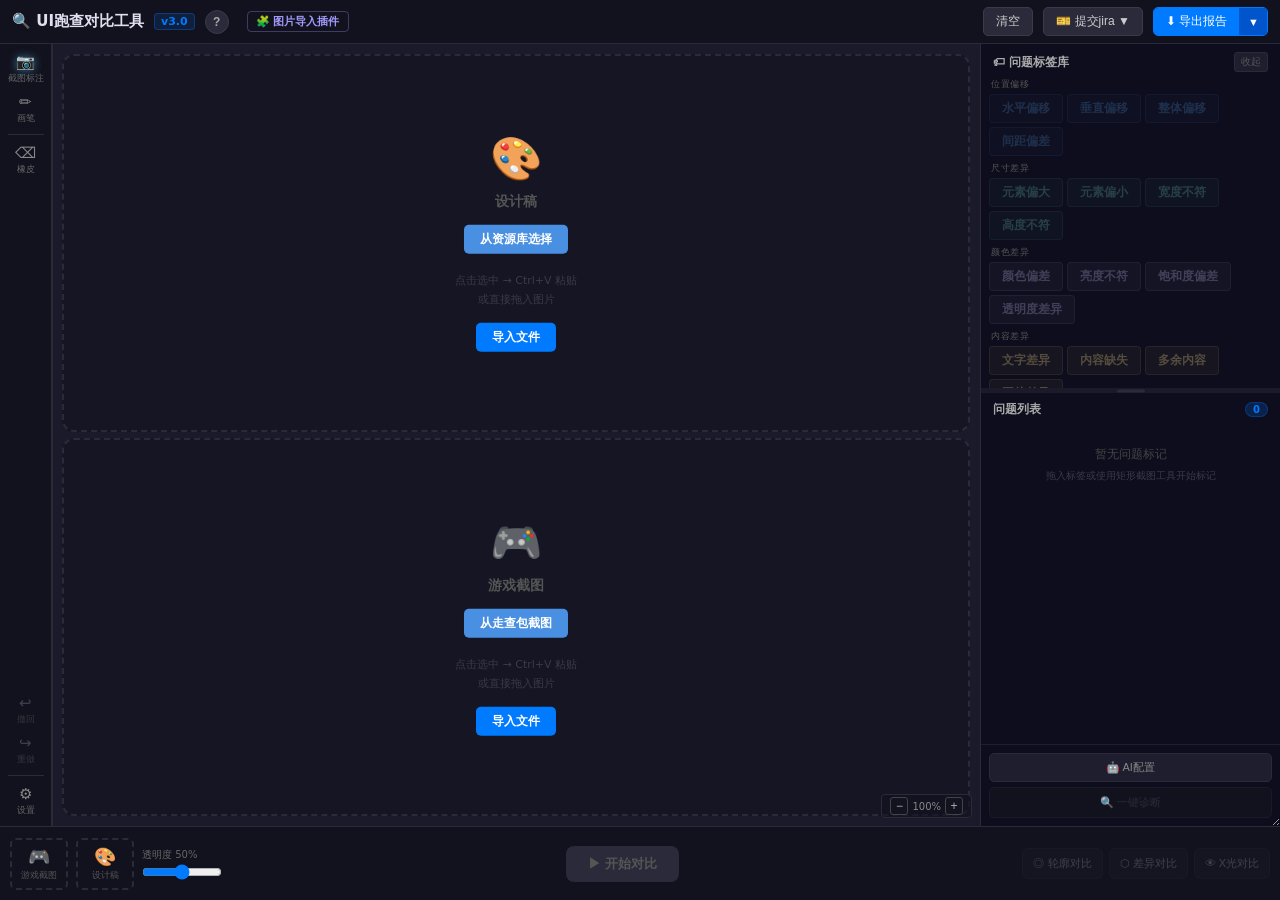
==== commit 5246a7ce: "Add files via upload" ====
--- a/index.html
+++ b/index.html
@@ -3,17 +3,55 @@
 <head>
 <meta charset="UTF-8">
 <meta name="viewport" content="width=device-width, initial-scale=1.0">
-<title>UI跑查对比工具 v2.0</title>
+<title>UI跑查对比工具 v3.0</title>
 <link rel="stylesheet" href="css/style.css">
 </head>
+
 <body>
 
 <div id="topbar">
   <span class="brand">🔍 UI跑查对比工具</span>
-  <span class="version-badge">v2.0</span>
+  <span class="version-badge">v3.0</span>
   <button class="help-btn" onclick="openModal('modal-help')">?</button>
+  <a href="你的插件下载链接" target="_blank" class="top-ext-btn">
+    🧩 图片导入插件
+  </a>
   <div class="spacer"></div>
   <button class="clear-btn" onclick="clearAll()">清空</button>
+  
+  <div style="position:relative; margin-left: 0px; margin-right: 0px;">
+    
+    <style>
+      .jira-hover-btn {
+        transition: all 0.2s ease;
+      }
+      .jira-hover-btn:hover {
+        background-color: #4fc3f7 !important; /* 悬浮时背景变亮蓝色 */
+        color: #1a1a2a !important; /* 悬浮时文字变深色，保证对比度清晰 */
+        border-color: #4fc3f7 !important;
+      }
+    </style>
+
+    <button class="clear-btn jira-hover-btn" onclick="toggleJiraDropdown()">🎫 提交jira ▼</button>
+    
+    <div class="export-modal" id="jira-dropdown">
+      <div class="export-modal-title">选择复制内容 (自动拼接长图)</div>
+      <label class="export-check-row">
+        <input type="checkbox" id="jira-check-current" checked>
+        <span class="export-check-label">标注画面（含标记框+问题卡片）</span>
+      </label>
+      <label class="export-check-row">
+        <input type="checkbox" id="jira-check-report" checked>
+        <span class="export-check-label">问题报告（序号+截图对比）</span>
+      </label>
+      <label class="export-check-row">
+        <input type="checkbox" id="jira-check-origin">
+        <span class="export-check-label">原图（设计稿+游戏图）</span>
+      </label>
+      <button class="export-confirm-btn" onclick="copyAndOpenJira()" style="background: #4fc3f7; color: #000; font-weight: bold; margin-top: 6px;">确认并去提单</button>
+    </div>
+  </div>
+
   <div style="position:relative">
     <div class="export-split">
       <button class="export-main" onclick="toggleExportDropdown()">⬇ 导出报告</button>
@@ -27,10 +65,14 @@
       </div>
       <label class="export-check-row">
         <input type="checkbox" id="exp-check-current" checked>
-        <span class="export-check-label">当前画面（含标注）</span>
-      </label>
-      <label class="export-check-row">
-        <input type="checkbox" id="exp-check-origin" checked>
+        <span class="export-check-label">标注画面（含标记框+问题卡片）</span>
+      </label>
+      <label class="export-check-row">
+        <input type="checkbox" id="exp-check-report" checked>
+        <span class="export-check-label">问题报告（序号+截图对比）</span>
+      </label>
+      <label class="export-check-row">
+        <input type="checkbox" id="exp-check-origin">
         <span class="export-check-label">原图（设计稿+游戏图）</span>
       </label>
       <button class="export-confirm-btn" onclick="doExport()">确认导出</button>
@@ -40,13 +82,10 @@
 
 <div id="main-row">
   <div id="sidebar">
-    <div class="sec-label">标注</div>
-    <button class="sb-btn" id="tool-label" onclick="setTool('label')"><span>🏷</span><span class="sb-label">标注</span></button>
+    <button class="sb-btn" id="tool-label" onclick="setTool('label')"><span style="color:#4fc3f7;filter:drop-shadow(0 0 4px #4fc3f788)">📷</span><span class="sb-label">截图标注</span></button>
     <button class="sb-btn" id="tool-brush" onclick="setTool('brush')"><span>✏</span><span class="sb-label">画笔</span></button>
     <div class="sb-divider"></div>
-    <div class="sec-label">橡皮</div>
-    <button class="sb-btn" id="tool-e-mark" onclick="setTool('e-mark')"><span>⌫</span><span class="sb-label">抹提示</span></button>
-    <button class="sb-btn" id="tool-e-ps" onclick="setTool('e-ps')"><span>🎨</span><span class="sb-label">抹设稿</span></button>
+    <button class="sb-btn" id="tool-eraser" onclick="activateEraser()"><span>⌫</span><span class="sb-label">橡皮</span></button>
     <div class="sb-spacer"></div>
     <button class="sb-btn" id="btn-undo" onclick="undo()"><span>↩</span><span class="sb-label">撤回</span></button>
     <button class="sb-btn" id="btn-redo" onclick="redo()"><span>↪</span><span class="sb-label">重做</span></button>
@@ -73,6 +112,12 @@
         <div class="vz-upload-content">
           <span class="vz-icon">🎨</span>
           <span class="vz-label">设计稿</span>
+         <button class="vz-import-btn" 
+          style="margin-bottom: 8px; background: #4a90e2;" 
+          onclick="event.stopPropagation(); window.open('http://10.225.139.192/#/mockup', '_blank')">
+    从资源库选择
+  </button>
+         </button>
           <span class="vz-hint">点击选中 → Ctrl+V 粘贴<br>或直接拖入图片</span>
           <button class="vz-import-btn" onclick="event.stopPropagation();triggerUpload('ps')">导入文件</button>
         </div>
@@ -84,6 +129,13 @@
         <div class="vz-upload-content">
           <span class="vz-icon">🎮</span>
           <span class="vz-label">游戏截图</span>
+          
+          <button class="vz-import-btn" 
+                  style="margin-bottom: 8px; background: #4a90e2;" 
+                  onclick="event.stopPropagation(); window.open('http://10.225.12.103/LayaMobile/')">
+            从走查包截图
+          </button>
+          
           <span class="vz-hint">点击选中 → Ctrl+V 粘贴<br>或直接拖入图片</span>
           <button class="vz-import-btn" onclick="event.stopPropagation();triggerUpload('game')">导入文件</button>
         </div>
@@ -110,10 +162,17 @@
       </div>
       <canvas id="grid-anno-overlay"></canvas>
     </div>
-    <div id="zoom-info"><button class="zoom-btn" onclick="canvasZoom(0.9)">−</button><span id="zoom-text">80%</span><button class="zoom-btn" onclick="canvasZoom(1.1)">+</button></div>
+    <div id="zoom-info"><button class="zoom-btn" onclick="canvasZoom(0.9)">−</button><span id="zoom-text">100%</span><button class="zoom-btn" onclick="canvasZoom(1.1)">+</button></div>
+    <div id="vp-hscroll"><div id="vp-hthumb"></div></div>
+    <div id="vp-vscroll"><div id="vp-vthumb"></div></div>
     <textarea id="text-input-overlay" rows="1"></textarea>
     <div id="eraser-circle"></div>
     <div class="canvas-tooltip" id="canvas-tooltip"></div>
+    <div id="crop-hint">
+      <span id="crop-hint-text">正在添加截图区域</span>
+      <span style="color:#fff8;font-size:11px">— 在画面上框选要对比的区域</span>
+      <button class="crop-hint-cancel" onclick="cancelAddScreenshot()">取消</button>
+    </div>
   </div>
 
   <div id="report-panel">
@@ -124,8 +183,25 @@
         <button class="qa-toggle" onclick="toggleQAPanel()">收起</button>
       </div>
       <div id="qa-scroll"></div>
-      <div class="qa-footer">
-        <button class="qa-diag-btn" onclick="openModal('modal-ai')" style="font-size:11px;padding:5px 12px">🤖 AI配置</button>
+    </div>
+    <!-- Draggable divider -->
+    <div id="rp-divider" class="rp-resize-handle"></div>
+    <!-- Issues Drawer -->
+    <div id="issues-drawer">
+      <div class="iss-header">
+        <span class="iss-title">问题列表</span>
+        <span class="iss-count" id="iss-count">0</span>
+      </div>
+      <div id="iss-diag-notice">
+        ⚠️ 功能调试中 · 当前结果基于本地像素差异分析，AI 描述尚未稳定，准确度有限，仅供参考。建议以手动标注为主。
+        <button class="iss-notice-close" onclick="document.getElementById('iss-diag-notice').style.display='none'">✕</button>
+      </div>
+      <div id="iss-list">
+        <div class="iss-empty" id="iss-empty">暂无问题标记<br><span style="font-size:10px;color:#3a3a4a">拖入标签或使用矩形截图工具开始标记</span></div>
+      </div>
+      <div id="iss-footer">
+        <button class="iss-ai-btn" onclick="openModal('modal-ai')">🤖 AI配置</button>
+        <button class="iss-diag-btn" id="btn-diagnose" disabled onclick="toggleAutoDiagnosis()">🔍 一键诊断</button>
       </div>
     </div>
   </div>
@@ -173,20 +249,17 @@
   <div class="modal-box">
     <button class="modal-close" onclick="closeModal('modal-settings')">✕</button>
     <div class="modal-title">⚙ 设置</div>
-    <div class="modal-row"><span class="modal-row-label">背景颜色</span>
-      <div class="toggle-switch">
-        <button class="ts-btn active" id="bw-dark" onclick="toggleBW(false)">深色</button>
-        <button class="ts-btn" id="bw-white" onclick="toggleBW(true)">白色</button>
-      </div>
-    </div>
-    <div class="modal-row"><span class="modal-row-label">语言</span>
-      <div class="toggle-switch">
-        <button class="ts-btn active" id="lang-zh" onclick="setLang('zh')">中文</button>
-        <button class="ts-btn" id="lang-en" onclick="setLang('en')">EN</button>
+    <div class="modal-row"><span class="modal-row-label">更多标注工具</span>
+      <div style="display:flex;flex-direction:column;gap:4px;align-items:flex-end">
+        <div class="toggle-switch">
+          <button class="ts-btn active" id="anno-more-off" onclick="setShowMoreAnnotations(false)">关闭</button>
+          <button class="ts-btn" id="anno-more-on" onclick="setShowMoreAnnotations(true)">开启</button>
+        </div>
+        <span style="font-size:10px;color:#555;text-align:right">开启后在属性面板显示圆形、箭头、直线工具</span>
       </div>
     </div>
     <div class="modal-row"><span class="modal-row-label">问题反馈</span>
-      <button class="ts-btn" onclick="alert('请发送邮件至 feedback@example.com')">反馈</button>
+      <button class="ts-btn" onclick="alert('小闪上与 @周顺 沟通反馈')">反馈</button>
     </div>
   </div>
 </div>
@@ -198,23 +271,30 @@
     <div class="help-section"><h3>上传图片</h3><p>支持点击、拖放或 Ctrl+V 粘贴上传游戏截图和设计稿。</p></div>
     <div class="help-section"><h3>对比模式</h3><ul>
       <li><b>开始对比</b>：启动对比功能，启用各对比模式</li>
-      <li><b>轮廓对比</b>：Sobel 边缘检测叠加对比</li>
-      <li><b>差异对比</b>：像素级差异分析，红色标记差异区域</li>
-      <li><b>X光对比</b>：高亮差异区域便于人工检查</li>
-    </ul></div>
-    <div class="help-section"><h3>标注工具</h3><ul>
-      <li>支持矩形、圆形、直线、箭头、文字、画笔标注</li>
-      <li>选中工具后在左侧属性面板调整颜色、线宽等</li>
-      <li>标记带有矩形/圆形的标签，可点击形状内部拖拽移动</li>
-      <li>标签文字默认展示在画板外侧（自动选择最近的边）</li>
+      <li><b>轮廓对比</b>：叠加两图轮廓，绿色=设计稿、红色=游戏截图，红绿相邻=位置偏移</li>
+      <li><b>差异对比</b>：像素级差异分析，高亮标记差异区域</li>
+      <li><b>X光对比</b>：增强对比度，便于发现细节差异</li>
+    </ul></div>
+    <div class="help-section"><h3>截图标注</h3><ul>
+      <li>点击左侧「📷 截图标注」工具，在画面上框选要对比的区域</li>
+      <li>框选后自动生成截图卡片，可在右侧问题列表查看设计稿与截图的对比</li>
+      <li>点击问题列表条目可双向定位；点击已有标注可进入编辑模式</li>
+      <li>描述栏支持直接输入问题描述，按回车完成</li>
     </ul></div>
     <div class="help-section"><h3>问题标签</h3><ul>
-      <li>从右侧标签库拖拽标签到画板标记问题</li>
-      <li>支持 Ctrl+Z 撤回拖放操作</li>
+      <li>从右侧标签库拖拽标签到画板快速标记问题类型</li>
+      <li>可在问题列表中为标签添加截图对比</li>
+    </ul></div>
+    <div class="help-section"><h3>一键诊断</h3><ul>
+      <li>完成开始对比后，点击右侧「🔍 一键诊断」自动生成差异区域标注</li>
+      <li>功能调试中，结果仅供参考，建议以手动标注为主</li>
     </ul></div>
     <div class="help-section"><h3>橡皮擦</h3><ul>
-      <li><b>抹提示</b>：擦除差异标记层</li>
-      <li><b>抹设稿</b>：局部遮盖设计稿</li>
+      <li>点击左侧橡皮工具，在属性面板选择「抹提示」或「抹设计稿」</li>
+      <li><b>抹提示</b>：擦除差异标记层；<b>抹设计稿</b>：局部遮盖设计稿</li>
+    </ul></div>
+    <div class="help-section"><h3>导出</h3><ul>
+      <li>点击顶部「导出报告」，可导出标注画面和问题报告图片</li>
     </ul></div>
     <div class="help-section"><h3>撤回/重做</h3><p>Ctrl+Z 撤回，Ctrl+Y 重做，或点击侧栏按钮。</p></div>
   </div>
@@ -243,12 +323,74 @@
     <div class="form-row" id="ai-key-row" style="display:none"><label class="form-label">API Key</label>
       <input class="form-input" id="ai-key-inp" type="password" placeholder="sk-...">
     </div>
+    <div class="form-divider"></div>
+    <div class="form-row">
+      <label class="form-label">一键诊断 — 检测问题范围</label>
+      <div class="diag-type-grid" id="diag-type-grid">
+        <label class="diag-type-opt"><input type="checkbox" value="位置偏移"> 位置偏移</label>
+        <label class="diag-type-opt"><input type="checkbox" value="功能缺失"> 功能缺失</label>
+        <label class="diag-type-opt"><input type="checkbox" value="颜色差异"> 颜色差异</label>
+        <label class="diag-type-opt"><input type="checkbox" value="文字差异"> 文字差异</label>
+        <label class="diag-type-opt"><input type="checkbox" value="尺寸差异"> 尺寸差异</label>
+      </div>
+    </div>
+    <div class="form-row" style="display:flex;align-items:center;gap:10px">
+      <label class="form-label" style="margin-bottom:0;white-space:nowrap">最多生成问题数</label>
+      <input class="form-input" id="ai-maxissues-inp" type="number" min="1" value="5" style="width:70px;flex-shrink:0">
+    </div>
+    <div class="form-row">
+      <label class="form-label">诊断背景（帮助 AI 理解业务语境，过滤误判）</label>
+      <textarea class="form-input" id="ai-diagcontext-inp" rows="3"
+        placeholder="例：设计稿为满配理想状态，线上为当前实际状态。数值差异、图标等级差异属于预期，请忽略。仅关注布局、颜色、字体等视觉一致性问题。"
+        style="resize:vertical;min-height:64px;line-height:1.5"></textarea>
+    </div>
+    <div class="form-row">
+      <label class="form-label">忽略项（勾选后 AI 将跳过对应类型差异）</label>
+      <div class="diag-type-grid">
+        <label class="diag-type-opt"><input type="checkbox" id="diag-ignore-text"> 文字/数值内容差异</label>
+        <label class="diag-type-opt"><input type="checkbox" id="diag-ignore-asset"> 图标/图片变体差异</label>
+        <label class="diag-type-opt"><input type="checkbox" id="diag-ignore-missing"> 设计稿多出的未实现元素</label>
+      </div>
+    </div>
     <div style="display:flex;gap:8px;margin-top:8px">
       <button class="form-btn" onclick="saveAIConfigUI();closeModal('modal-ai')">保存</button>
       <button class="form-btn-ghost" onclick="testAIConnection()">测试连接</button>
       <button class="form-btn-ghost" onclick="closeModal('modal-ai')">取消</button>
     </div>
     <div id="ai-config-msg" style="margin-top:8px;font-size:11px;color:#aaa"></div>
+  </div>
+</div>
+
+<!-- Guide: screenshot tool (right of 📷 button) -->
+<div id="guide-screenshot" class="guide-tip guide-tip-right">
+  <div class="guide-tip-body">
+    <div style="font-size:13px;margin-bottom:3px">📷 截图标注</div>
+    <div>在画板上<b>框选</b>差异区域</div>
+    <div>生成截图对比标注</div>
+  </div>
+</div>
+
+<!-- Guide: QA tags drag (left of tag panel) -->
+<div id="guide-drag" class="guide-tip guide-tip-left">
+  <div class="guide-tip-body">
+    <div style="font-size:13px;margin-bottom:3px">🏷 问题标签</div>
+    <div><b>拖拽</b>标签到画板</div>
+    <div>快速标记问题类型</div>
+  </div>
+</div>
+
+<!-- Diagnosis confirm modal -->
+<div class="modal-overlay" id="modal-diag-confirm">
+  <div class="modal-box" style="max-width:400px">
+    <div class="modal-title" style="font-size:14px">🔍 一键诊断</div>
+    <p style="font-size:12px;color:#aaa;line-height:1.8;margin-bottom:16px">
+      该功能目前处于调试阶段，当前生成的问题区域来源于<strong style="color:#e0e0f0">本地像素差异分析</strong>，AI 描述能力尚未稳定，准确度有限。<br><br>
+      诊断结果仅供参考，建议以<strong style="color:#e0e0f0">人工标注</strong>为主要方式。
+    </p>
+    <div style="display:flex;gap:8px;justify-content:flex-end">
+      <button class="form-btn-ghost" onclick="closeModal('modal-diag-confirm')">取消</button>
+      <button class="form-btn" onclick="closeModal('modal-diag-confirm');runAutoDiagnosis()">确定，继续</button>
+    </div>
   </div>
 </div>
 
@@ -262,5 +404,7 @@
 <script src="js/08-export.js"></script>
 <script src="js/09-labels.js"></script>
 <script src="js/10-ui.js"></script>
+<script src="js/11-cropview.js"></script>
+<script src="js/12-jira.js"></script>
 </body>
 </html>
--- a/css/style.css
+++ b/css/style.css
@@ -3,6 +3,24 @@
 #topbar{height:44px;background:#12121e;border-bottom:1px solid #2a2a3a;display:flex;align-items:center;padding:0 12px;gap:10px;flex-shrink:0;z-index:100;position:relative}
 #topbar .brand{font-size:15px;font-weight:700;color:#e0e0f0;white-space:nowrap}
 #topbar .version-badge{background:#007AFF22;color:#007AFF;border:1px solid #007AFF55;border-radius:4px;padding:1px 6px;font-size:11px;font-weight:600}
+.top-ext-btn {
+  margin-left: 8px;
+  font-size: 11px;
+  color: #a29bfe; /* 使用柔和的紫色，代表扩展能力 */
+  text-decoration: none;
+  border: 1px solid rgba(162, 155, 254, 0.3);
+  padding: 2px 8px;
+  border-radius: 4px;
+  transition: all 0.2s;
+  font-weight: 600;
+  display: flex;
+  align-items: center;
+}
+.top-ext-btn:hover {
+  background: rgba(162, 155, 254, 0.15);
+  color: #b5afff;
+  border-color: #a29bfe;
+}
 .help-btn{width:24px;height:24px;border-radius:50%;background:#2a2a3a;border:1px solid #3a3a4a;color:#aaa;cursor:pointer;display:flex;align-items:center;justify-content:center;font-size:12px;font-weight:700;flex-shrink:0}
 .help-btn:hover{background:#3a3a4a;color:#e0e0f0}
 .spacer{flex:1}
@@ -29,7 +47,7 @@
 .sb-btn.active .sb-label{color:#007AFF}
 .sb-divider{width:36px;height:1px;background:#2a2a3a;margin:4px 0;flex-shrink:0}
 .sb-spacer{flex:1}
-#prop-panel{width:0;background:#0d0d1d;border-right:1px solid #2a2a3a;overflow:hidden;transition:width .2s;flex-shrink:0;display:flex;flex-direction:column}
+#prop-panel{position:absolute;left:52px;top:0;bottom:0;width:0;background:#0d0d1dee;border-right:1px solid #2a2a3a;overflow:hidden;transition:width .2s;display:flex;flex-direction:column;z-index:45;backdrop-filter:blur(4px)}
 #prop-panel.open{width:162px}
 #prop-inner{padding:10px 8px;display:flex;flex-direction:column;gap:8px;width:162px}
 .prop-title{font-size:10px;color:#555;letter-spacing:.5px;text-transform:uppercase;padding-bottom:4px;border-bottom:1px solid #1e1e2e}
@@ -161,6 +179,10 @@
 .form-btn{background:#007AFF;color:#fff;border:none;padding:7px 14px;border-radius:5px;cursor:pointer;font-size:12px}
 .form-btn:hover{background:#0066dd}
 .form-btn-ghost{background:#1e1e2e;border:1px solid #2a2a3a;color:#aaa;padding:7px 14px;border-radius:5px;cursor:pointer;font-size:12px}
+.form-divider{height:1px;background:#2a2a3a;margin:10px 0}
+.diag-type-grid{display:grid;grid-template-columns:1fr 1fr;gap:6px;margin-top:4px}
+.diag-type-opt{display:flex;align-items:center;gap:6px;font-size:12px;color:#ccc;cursor:pointer;padding:3px 0}
+.diag-type-opt input[type=checkbox]{accent-color:#007AFF;width:14px;height:14px;cursor:pointer}
 #zoom-info{position:absolute;bottom:8px;right:8px;background:#12121e99;border:1px solid #2a2a3a;border-radius:4px;padding:2px 8px;font-size:10px;color:#888;pointer-events:auto;display:flex;align-items:center;gap:4px;z-index:55}
 #zoom-info .zoom-btn{background:none;border:1px solid #444;color:#aaa;width:18px;height:18px;border-radius:3px;cursor:pointer;font-size:12px;display:flex;align-items:center;justify-content:center;padding:0}
 #zoom-info .zoom-btn:hover{background:#333;color:#fff}
@@ -209,7 +231,7 @@
 /* Right-side mode buttons */
 .bb-mode-btn:disabled{opacity:0.3;cursor:not-allowed;pointer-events:none}
 /* QA tag library */
-#qa-panel{border-bottom:1px solid #1e1e2e;flex:1;display:flex;flex-direction:column;overflow:hidden}
+#qa-panel{flex:0 0 auto;height:44%;display:flex;flex-direction:column;overflow:hidden;min-height:60px}
 .qa-header{padding:8px 12px 6px;font-size:12px;font-weight:600;color:#aaa;flex-shrink:0;display:flex;align-items:center;justify-content:space-between}
 .qa-header-title{display:flex;align-items:center;gap:6px}
 .qa-toggle{font-size:10px;color:#555;cursor:pointer;padding:2px 6px;border-radius:3px;background:#1e1e2e;border:1px solid #2a2a3a}
@@ -235,7 +257,7 @@
 .qa-diag-btn.active{background:#007AFF22;border-color:#007AFF;color:#4a9eff}
 .qa-diag-btn:disabled{opacity:.35;cursor:not-allowed}
 /* Canvas labels (dropped QA tags) */
-.canvas-label{position:absolute;display:flex;align-items:center;gap:5px;padding:6px 12px 6px 8px;border-radius:6px;font-size:14px;font-weight:600;cursor:move;user-select:none;box-shadow:0 2px 10px #000000aa;z-index:50;pointer-events:auto;max-width:280px;border:1px solid transparent;backdrop-filter:blur(4px)}
+/* canvas-label defined below in acf section with animation */
 .canvas-label .cl-delete{width:16px;height:16px;border-radius:50%;background:#ff475788;color:#fff;font-size:10px;display:flex;align-items:center;justify-content:center;cursor:pointer;flex-shrink:0;opacity:0;transition:opacity .15s}
 .canvas-label:hover .cl-delete{opacity:1}
 .canvas-label .cl-text{outline:none;background:transparent;border:none;color:inherit;font-size:inherit;font-weight:inherit;min-width:20px;cursor:text;text-shadow:0 1px 3px rgba(0,0,0,0.5)}
@@ -264,3 +286,161 @@
 /* CTA pulse animation when both images loaded */
 @keyframes cta-pulse{0%,100%{box-shadow:0 2px 12px #4ecca355}50%{box-shadow:0 2px 24px #4ecca3aa,0 0 0 4px #4ecca322}}
 #btn-start-compare.cta-ready:not(.active){animation:cta-pulse 2s ease-in-out infinite}
+/* ====== VIEWPORT SCROLLBARS ====== */
+#vp-hscroll{position:absolute;bottom:0;left:0;right:8px;height:8px;background:#0d0d1d88;z-index:60;display:none;border-top:1px solid #2a2a3a}
+#vp-vscroll{position:absolute;top:0;right:0;bottom:8px;width:8px;background:#0d0d1d88;z-index:60;display:none;border-left:1px solid #2a2a3a}
+#vp-hthumb{height:6px;top:1px;background:#3a3a4a;border-radius:3px;position:absolute;cursor:pointer;min-width:24px;transition:background .15s}
+#vp-vthumb{width:6px;left:1px;background:#3a3a4a;border-radius:3px;position:absolute;cursor:pointer;min-height:24px;transition:background .15s}
+#vp-hthumb:hover,#vp-vthumb:hover{background:#555}
+/* ====== CROP FLOAT PANELS ====== */
+.crop-float-panel{position:absolute;background:#12121eee;border:1px solid #2a2a3a;border-radius:7px;box-shadow:0 4px 24px #000000bb;z-index:80;pointer-events:auto;width:172px;user-select:none;backdrop-filter:blur(6px)}
+.cfp-header{display:flex;align-items:center;justify-content:space-between;padding:5px 6px 5px 10px;cursor:move;border-radius:7px 7px 0 0;background:#0d0d1dee;gap:4px}
+.cfp-title{font-size:11px;font-weight:600;color:#ccc;white-space:nowrap;overflow:hidden;text-overflow:ellipsis;flex:1;min-width:0}
+.cfp-close{background:none;border:none;color:#555;font-size:12px;cursor:pointer;padding:0 2px;line-height:1;flex-shrink:0}
+.cfp-close:hover{color:#ff4757}
+.cfp-body{display:flex;align-items:flex-start;padding:6px;gap:5px}
+.cfp-crop{flex:1;display:flex;flex-direction:column;align-items:center;gap:3px;min-width:0}
+.cfp-img{width:100%;max-height:90px;object-fit:contain;border-radius:3px;background:#0a0a18;display:block}
+.cfp-divider{width:1px;background:#2a2a3a;align-self:stretch;flex-shrink:0}
+.cfp-lbl{font-size:9px;font-weight:600;letter-spacing:.4px;text-transform:uppercase}
+.cfp-lbl-ps{color:#a29bfe}
+.cfp-lbl-game{color:#4ecca3}
+/* ====== LABEL CROP PANELS ====== */
+.label-crop-panel{position:absolute;background:#12121eee;border:1px solid #2a2a3a;border-radius:7px;box-shadow:0 4px 20px #000000bb;z-index:78;pointer-events:auto;user-select:none;backdrop-filter:blur(6px);min-width:160px}
+.lcp-header{display:flex;align-items:center;justify-content:space-between;padding:5px 6px 5px 10px;cursor:move;border-radius:7px 7px 0 0;background:#0d0d1dee;gap:4px}
+.lcp-title{font-size:11px;font-weight:600;color:#ccc;white-space:nowrap;flex:1;min-width:0}
+.lcp-toggle{background:none;border:1px solid #333;color:#777;font-size:10px;border-radius:3px;padding:1px 6px;cursor:pointer;flex-shrink:0}
+.lcp-toggle:hover{color:#ccc;border-color:#555}
+.lcp-del{background:none;border:none;color:#555;font-size:12px;cursor:pointer;padding:0 3px;line-height:1;flex-shrink:0}
+.lcp-del:hover{color:#ff4757}
+.lcp-body{display:flex;align-items:flex-start;padding:7px;gap:6px;position:relative}
+.lcp-img-wrap{display:flex;flex-direction:column;align-items:center;gap:3px;min-width:0}
+.lcp-cvs{display:block;border-radius:3px;background:#0a0a18;image-rendering:pixelated}
+.lcp-divider{width:1px;background:#2a2a3a;align-self:stretch;flex-shrink:0}
+.lcp-lbl{font-size:9px;font-weight:600;letter-spacing:.4px;text-transform:uppercase}
+.lcp-lbl-ps{color:#a29bfe}
+.lcp-lbl-game{color:#4ecca3}
+.lcp-corner{position:absolute;width:10px;height:10px;background:#fff;border:2px solid #007AFF;border-radius:2px;z-index:5;box-shadow:0 0 4px #00000066}
+.lcp-tl{top:-5px;left:-5px;cursor:nwse-resize}
+.lcp-tr{top:-5px;right:-5px;cursor:nesw-resize}
+.lcp-bl{bottom:-5px;left:-5px;cursor:nesw-resize}
+.lcp-br{bottom:-5px;right:-5px;cursor:nwse-resize}
+.lcp-tl:hover,.lcp-tr:hover,.lcp-bl:hover,.lcp-br:hover{background:#007AFF}
+/* ====== ISSUES DRAWER ====== */
+#issues-drawer{flex:1;display:flex;flex-direction:column;overflow:hidden;min-height:120px;border-top:none}
+/* ====== RESIZE HANDLE (QA / Issues divider) ====== */
+.rp-resize-handle{height:5px;background:#1a1a2a;cursor:ns-resize;flex-shrink:0;position:relative;transition:background .15s}
+.rp-resize-handle::after{content:'';position:absolute;left:50%;top:50%;transform:translate(-50%,-50%);width:28px;height:3px;border-radius:2px;background:#2a2a3a}
+.rp-resize-handle:hover,.rp-resize-handle.rp-dragging{background:#007AFF33}
+.rp-resize-handle:hover::after,.rp-resize-handle.rp-dragging::after{background:#007AFF88}
+/* ====== ISSUES FOOTER ====== */
+#iss-footer{flex-shrink:0;padding:8px;border-top:1px solid #1e1e2e;display:flex;flex-direction:column;gap:5px}
+.iss-ai-btn{width:100%;background:#1e1e2e;border:1px solid #2a2a3a;color:#888;padding:6px;border-radius:5px;cursor:pointer;font-size:11px;text-align:center;transition:all .15s}
+.iss-ai-btn:hover{background:#2a2a3a;color:#ccc}
+/* 一键诊断 — 降低层级，功能调试中不作为主要行动点 */
+.iss-diag-btn{width:100%;background:#1a1a2a;border:1px solid #2a2a3a;color:#666;padding:7px;border-radius:5px;cursor:pointer;font-size:11px;font-weight:500;text-align:center;transition:all .15s}
+.iss-diag-btn:hover:not(:disabled){background:#1e1e2e;color:#999;border-color:#3a3a4a}
+.iss-diag-btn:disabled{background:#12121e;color:#2a2a3a;cursor:not-allowed;border:1px solid #1a1a2a}
+/* 取消诊断 — 更低调，不用红色抢夺注意力 */
+.iss-diag-btn.diag-active{background:transparent;border:1px solid #2a2a3a;color:#555;font-weight:400}
+.iss-diag-btn.diag-active:hover{background:#1a1a2a;color:#888;border-color:#3a3a4a}
+/* Diagnosis notice — centered top banner */
+#iss-diag-notice{display:none;position:fixed;top:52px;left:50%;transform:translateX(-50%);z-index:500;background:#12121eee;border:1px solid #ffc10766;border-radius:6px;box-shadow:0 4px 20px #00000099;padding:10px 44px 10px 14px;font-size:12px;color:#ffc107;line-height:1.6;max-width:480px;backdrop-filter:blur(8px)}
+.iss-notice-close{position:absolute;top:8px;right:10px;background:none;border:none;color:#ffc10799;font-size:14px;cursor:pointer;line-height:1;padding:0 2px;flex-shrink:0}
+.iss-notice-close:hover{color:#ffc107}
+.iss-header{display:flex;align-items:center;justify-content:space-between;padding:8px 12px 6px;flex-shrink:0}
+.iss-title{font-size:12px;font-weight:600;color:#aaa}
+.iss-count{background:#007AFF33;color:#007AFF;border:1px solid #007AFF44;border-radius:10px;padding:1px 7px;font-size:10px;font-weight:700}
+#iss-list{flex:1;overflow-y:auto;padding:0 8px 8px}
+#iss-list::-webkit-scrollbar{width:3px}
+#iss-list::-webkit-scrollbar-thumb{background:#2a2a3a;border-radius:2px}
+.iss-empty{display:flex;flex-direction:column;align-items:center;justify-content:center;min-height:80px;color:#444;font-size:12px;text-align:center;gap:6px;padding:16px}
+.iss-item{border:1px solid #1e1e2e;border-radius:6px;margin-bottom:6px;overflow:hidden;cursor:pointer;transition:border-color .15s,background .15s;background:#0d0d1d}
+.iss-item:hover{border-color:#2a2a3a;background:#12121e}
+.iss-item.active{border-color:#007AFF55;background:#007AFF09}
+.iss-item-head{display:flex;align-items:center;gap:6px;padding:7px 10px 7px 0;border-left:3px solid #007AFF}
+.iss-num{font-size:10px;font-weight:700;color:#555;padding:0 6px;flex-shrink:0}
+.iss-text{flex:1;font-size:11px;color:#ccc;white-space:nowrap;overflow:hidden;text-overflow:ellipsis;min-width:0}
+.iss-badge{font-size:9px;font-weight:600;padding:1px 5px;border-radius:3px;flex-shrink:0}
+.iss-badge-crop{background:#4ecca322;color:#4ecca3}
+.iss-badge-pending{background:#ffc10722;color:#ffc107}
+.iss-badge-label{background:#007AFF22;color:#007AFF}
+/* Crops inside drawer item */
+.iss-crops{display:flex;align-items:flex-start;padding:6px 8px 8px;gap:5px;background:#09091a}
+.iss-crop-col{display:flex;flex-direction:column;align-items:center;gap:3px;flex:1;min-width:0}
+.iss-cvs{display:block;width:100%;border-radius:3px;background:#0a0a18;image-rendering:pixelated;object-fit:contain}
+.iss-crop-lbl{font-size:9px;font-weight:600;letter-spacing:.4px;text-transform:uppercase}
+.iss-crop-lbl-ps{color:#a29bfe}
+.iss-crop-lbl-game{color:#4ecca3}
+.iss-crop-divider{width:1px;background:#2a2a3a;align-self:stretch;flex-shrink:0}
+.iss-add-crop{display:block;width:calc(100% - 16px);margin:6px 8px 8px;background:#1e1e2e;border:1px dashed #2a2a3a;color:#666;border-radius:4px;padding:6px;font-size:11px;cursor:pointer;text-align:center;transition:all .15s}
+.iss-add-crop:hover{border-color:#007AFF55;color:#007AFF;background:#007AFF09}
+/* ====== CROP HINT BANNER ====== */
+#crop-hint{display:none;position:absolute;top:10px;left:50%;transform:translateX(-50%);background:#12121eee;border:1px solid #ffc107;border-radius:6px;padding:7px 14px;font-size:12px;color:#ffc107;z-index:200;align-items:center;gap:10px;pointer-events:auto;white-space:nowrap;box-shadow:0 4px 16px #00000088;backdrop-filter:blur(6px)}
+#crop-hint.active{display:flex}
+.crop-hint-cancel{background:#ffc10722;border:1px solid #ffc10766;color:#ffc107;border-radius:4px;padding:3px 10px;font-size:11px;cursor:pointer}
+.crop-hint-cancel:hover{background:#ffc10744}
+/* ====== ONBOARDING GUIDE TOOLTIPS ====== */
+@keyframes guide-tip-in{from{opacity:0;transform:translateY(-6px)}to{opacity:1;transform:translateY(0)}}
+@keyframes guide-tip-bounce{0%,100%{transform:translateX(0)}50%{transform:translateX(5px)}}
+@keyframes guide-tip-bounce-r{0%,100%{transform:translateX(0)}50%{transform:translateX(-5px)}}
+.guide-tip{display:none;position:fixed;z-index:400;background:#12121ef0;border:1px solid #007AFF55;border-radius:8px;padding:10px 13px;font-size:11px;color:#bbb;line-height:1.6;backdrop-filter:blur(10px);box-shadow:0 4px 20px #00000088;animation:guide-tip-in .25s ease-out;white-space:nowrap}
+.guide-tip b{color:#e0e0f0}
+/* Screenshot guide: right of sidebar (52px) */
+#guide-screenshot{left:62px;top:58px;animation:guide-tip-in .25s ease-out,guide-tip-bounce 2s ease-in-out 1s infinite}
+#guide-screenshot::before{content:'';position:absolute;left:-8px;top:50%;transform:translateY(-50%);border:7px solid transparent;border-right-color:#007AFF55}
+/* QA drag guide: left of report panel (300px from right) */
+#guide-drag{right:308px;top:124px;animation:guide-tip-in .25s ease-out,guide-tip-bounce-r 2s ease-in-out 1s infinite}
+#guide-drag::after{content:'';position:absolute;right:-8px;top:50%;transform:translateY(-50%);border:7px solid transparent;border-left-color:#007AFF55}
+/* ====== ACTIVE CROP FLOAT (2x 悬浮对比卡) ====== */
+@keyframes acf-appear{from{transform:scale(0.82);opacity:0}to{transform:scale(1);opacity:1}}
+@keyframes cl-appear{from{transform:scale(0.88);opacity:0}to{transform:scale(1);opacity:1}}
+.acf-panel{position:absolute;background:#12121eee;border:1px solid #2a2a3a;border-radius:7px;box-shadow:0 6px 28px #000000cc;z-index:85;pointer-events:auto;user-select:none;backdrop-filter:blur(8px);min-width:180px;animation:acf-appear 0.18s cubic-bezier(0.34,1.56,0.64,1)}
+.canvas-label{position:absolute;display:flex;align-items:center;gap:5px;padding:6px 12px 6px 8px;border-radius:6px;font-size:14px;font-weight:600;cursor:move;user-select:none;box-shadow:0 2px 10px #000000aa;z-index:50;pointer-events:auto;max-width:280px;border:1px solid transparent;backdrop-filter:blur(4px);animation:cl-appear 0.14s ease-out}
+.acf-header{display:flex;align-items:center;justify-content:space-between;padding:6px 8px 6px 11px;cursor:move;border-radius:7px 7px 0 0;background:#0d0d1dee;gap:6px}
+.acf-title{font-size:11px;font-weight:600;color:#ccc;white-space:nowrap;overflow:hidden;text-overflow:ellipsis;flex:1;min-width:0}
+.acf-close{background:none;border:none;color:#555;font-size:13px;cursor:pointer;padding:0 2px;line-height:1;flex-shrink:0}
+.acf-close:hover{color:#ff4757}
+.acf-body{display:flex;align-items:flex-start;padding:8px;gap:7px}
+.acf-col{display:flex;flex-direction:column;align-items:center;gap:4px;flex:1;min-width:0}
+.acf-cvs{display:block;border-radius:3px;background:#0a0a18;image-rendering:pixelated;width:100%}
+.acf-lbl{font-size:9px;font-weight:700;letter-spacing:.5px;text-transform:uppercase}
+.acf-lbl-ps{color:#a29bfe}
+.acf-lbl-game{color:#4ecca3}
+.acf-divider{width:1px;background:#2a2a3a;align-self:stretch;flex-shrink:0}
+.acf-resize{position:absolute;bottom:0;right:0;width:16px;height:16px;cursor:nwse-resize;border-radius:7px 0 7px 0;background:linear-gradient(135deg,transparent 40%,#007AFF66 40%)}
+.acf-resize:hover{background:linear-gradient(135deg,transparent 40%,#007AFF 40%)}
+/* acf done button (replaces collapse) */
+.acf-done{background:#007AFF;border:none;color:#fff;font-size:11px;font-weight:600;cursor:pointer;padding:2px 10px;border-radius:3px;line-height:18px;flex-shrink:0;transition:background .15s;white-space:nowrap}
+.acf-done:hover{background:#0066dd}
+/* acf zoom controls */
+.acf-zoom-row{display:flex;align-items:center;gap:3px;padding:4px 8px;border-bottom:1px solid #1a1a2a;background:#0a0a18}
+.acf-zoom-btn{background:#1e1e2e;border:1px solid #2a2a3a;color:#666;font-size:10px;font-weight:600;border-radius:3px;padding:2px 8px;cursor:pointer;line-height:16px;transition:all .12s}
+.acf-zoom-btn:hover{color:#ccc;border-color:#444}
+.acf-zoom-btn.active{background:#007AFF22;border-color:#007AFF55;color:#007AFF}
+/* acf editing header elements */
+.acf-num{font-size:10px;font-weight:700;color:inherit;opacity:.65;flex-shrink:0;padding-right:2px;user-select:none;pointer-events:none}
+.acf-edit-text{flex:1;outline:none;background:transparent;border:none;color:#e0e0f0;font-size:11px;font-weight:600;min-width:20px;cursor:text;white-space:nowrap;overflow:hidden;text-overflow:ellipsis}
+.acf-edit-text:focus{white-space:normal;overflow:visible;background:#ffffff0a;border-radius:3px;padding:1px 3px;margin:0 -3px}
+.acf-edit-text.cl-placeholder{opacity:.4;font-style:italic}
+.acf-del{background:none;border:none;color:#555;font-size:12px;cursor:pointer;padding:0 3px;line-height:1;flex-shrink:0}
+.acf-del:hover{color:#ff4757}
+/* canvas label: protect sequence number + placeholder */
+.cl-num{font-size:11px;font-weight:700;color:inherit;opacity:.65;flex-shrink:0;user-select:none;pointer-events:none;padding-right:3px}
+.cl-text.cl-placeholder{opacity:.4;font-style:italic}
+/* issues drawer: placeholder */
+.iss-text.iss-placeholder{color:#3a3a5a !important;font-style:italic}
+/* Prop panel label inspect mode */
+.prop-label-name{font-size:12px;font-weight:600;color:#e0e0f0;margin-bottom:8px;padding-bottom:6px;border-bottom:1px solid #1e1e2e}
+.prop-add-screenshot{width:100%;margin-top:10px;background:#007AFF1a;border:1px solid #007AFF44;color:#007AFF;padding:7px;border-radius:5px;cursor:pointer;font-size:11px;transition:all .15s;text-align:center}
+.prop-add-screenshot:hover{background:#007AFF33}
+.prop-has-screenshot{width:100%;margin-top:10px;background:#4ecca31a;border:1px solid #4ecca344;color:#4ecca3;padding:7px;border-radius:5px;font-size:11px;text-align:center}
+/* ====== ISSUES DRAWER 编辑控件 ====== */
+.iss-item-head{display:flex;align-items:center;gap:4px;padding:7px 8px 7px 0;border-left:3px solid #007AFF}
+.iss-text{flex:1;font-size:11px;color:#ccc;min-width:0;outline:none;background:transparent;border:none;cursor:text;white-space:nowrap;overflow:hidden;text-overflow:ellipsis}
+.iss-text:focus{color:#fff;white-space:normal;overflow:visible;background:#ffffff0a;border-radius:3px;padding:1px 3px}
+.iss-del-issue{background:none;border:none;color:#444;font-size:11px;cursor:pointer;padding:0 4px;line-height:1;flex-shrink:0;opacity:0;transition:opacity .15s}
+.iss-item:hover .iss-del-issue{opacity:1}
+.iss-del-issue:hover{color:#ff4757}
+.iss-del-crop{display:block;width:calc(100% - 16px);margin:0 8px 7px;background:none;border:1px solid #2a2a3a;color:#555;border-radius:4px;padding:4px;font-size:10px;cursor:pointer;text-align:center;transition:all .15s}
+.iss-del-crop:hover{border-color:#ff475755;color:#ff4757;background:#ff475709}
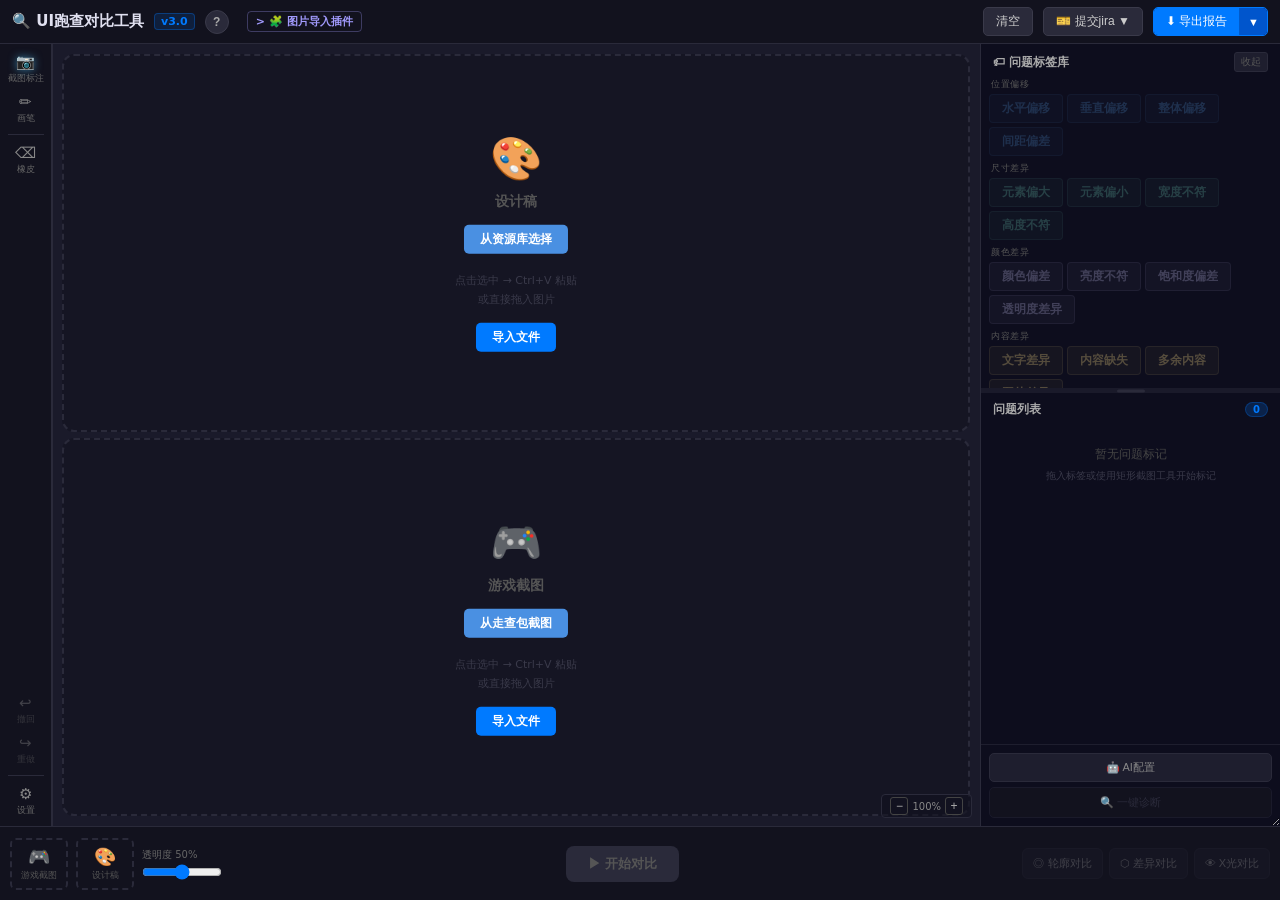
==== commit e5663760: "Add files via upload" ====
--- a/index.html
+++ b/index.html
@@ -1,410 +1,487 @@
-<!DOCTYPE html>
-<html lang="zh">
-<head>
-<meta charset="UTF-8">
-<meta name="viewport" content="width=device-width, initial-scale=1.0">
-<title>UI跑查对比工具 v3.0</title>
-<link rel="stylesheet" href="css/style.css">
-</head>
-
-<body>
-
-<div id="topbar">
-  <span class="brand">🔍 UI跑查对比工具</span>
-  <span class="version-badge">v3.0</span>
-  <button class="help-btn" onclick="openModal('modal-help')">?</button>
-  <a href="你的插件下载链接" target="_blank" class="top-ext-btn">
-    🧩 图片导入插件
-  </a>
-  <div class="spacer"></div>
-  <button class="clear-btn" onclick="clearAll()">清空</button>
-  
-  <div style="position:relative; margin-left: 0px; margin-right: 0px;">
-    
-    <style>
-      .jira-hover-btn {
-        transition: all 0.2s ease;
-      }
-      .jira-hover-btn:hover {
-        background-color: #4fc3f7 !important; /* 悬浮时背景变亮蓝色 */
-        color: #1a1a2a !important; /* 悬浮时文字变深色，保证对比度清晰 */
-        border-color: #4fc3f7 !important;
-      }
-    </style>
-
-    <button class="clear-btn jira-hover-btn" onclick="toggleJiraDropdown()">🎫 提交jira ▼</button>
-    
-    <div class="export-modal" id="jira-dropdown">
-      <div class="export-modal-title">选择复制内容 (自动拼接长图)</div>
-      <label class="export-check-row">
-        <input type="checkbox" id="jira-check-current" checked>
-        <span class="export-check-label">标注画面（含标记框+问题卡片）</span>
-      </label>
-      <label class="export-check-row">
-        <input type="checkbox" id="jira-check-report" checked>
-        <span class="export-check-label">问题报告（序号+截图对比）</span>
-      </label>
-      <label class="export-check-row">
-        <input type="checkbox" id="jira-check-origin">
-        <span class="export-check-label">原图（设计稿+游戏图）</span>
-      </label>
-      <button class="export-confirm-btn" onclick="copyAndOpenJira()" style="background: #4fc3f7; color: #000; font-weight: bold; margin-top: 6px;">确认并去提单</button>
-    </div>
-  </div>
-
-  <div style="position:relative">
-    <div class="export-split">
-      <button class="export-main" onclick="toggleExportDropdown()">⬇ 导出报告</button>
-      <button class="export-arrow" onclick="toggleExportDropdown()">▼</button>
-    </div>
-    <div class="export-modal" id="export-dropdown">
-      <div class="export-modal-title">选择导出内容</div>
-      <div class="export-toggle-row">
-        <button class="export-toggle-btn active" id="exp-merge-btn" onclick="setExportMode('merge')">合并导出</button>
-        <button class="export-toggle-btn" id="exp-split-btn" onclick="setExportMode('split')">分开导出</button>
-      </div>
-      <label class="export-check-row">
-        <input type="checkbox" id="exp-check-current" checked>
-        <span class="export-check-label">标注画面（含标记框+问题卡片）</span>
-      </label>
-      <label class="export-check-row">
-        <input type="checkbox" id="exp-check-report" checked>
-        <span class="export-check-label">问题报告（序号+截图对比）</span>
-      </label>
-      <label class="export-check-row">
-        <input type="checkbox" id="exp-check-origin">
-        <span class="export-check-label">原图（设计稿+游戏图）</span>
-      </label>
-      <button class="export-confirm-btn" onclick="doExport()">确认导出</button>
-    </div>
-  </div>
-</div>
-
-<div id="main-row">
-  <div id="sidebar">
-    <button class="sb-btn" id="tool-label" onclick="setTool('label')"><span style="color:#4fc3f7;filter:drop-shadow(0 0 4px #4fc3f788)">📷</span><span class="sb-label">截图标注</span></button>
-    <button class="sb-btn" id="tool-brush" onclick="setTool('brush')"><span>✏</span><span class="sb-label">画笔</span></button>
-    <div class="sb-divider"></div>
-    <button class="sb-btn" id="tool-eraser" onclick="activateEraser()"><span>⌫</span><span class="sb-label">橡皮</span></button>
-    <div class="sb-spacer"></div>
-    <button class="sb-btn" id="btn-undo" onclick="undo()"><span>↩</span><span class="sb-label">撤回</span></button>
-    <button class="sb-btn" id="btn-redo" onclick="redo()"><span>↪</span><span class="sb-label">重做</span></button>
-    <div class="sb-divider"></div>
-    <button class="sb-btn" onclick="openModal('modal-settings')"><span>⚙</span><span class="sb-label">设置</span></button>
-  </div>
-
-  <div id="prop-panel"><div id="prop-inner"></div></div>
-
-  <div id="viewport">
-    <div id="layers">
-      <img id="game-layer" src="" style="visibility:hidden;display:block;max-width:100%;max-height:calc(100vh - 118px)">
-      <img id="ps-layer" src="" style="opacity:0.5;visibility:hidden">
-      <canvas id="mark-canvas"></canvas>
-    </div>
-    <canvas id="anno-canvas"></canvas>
-    <canvas id="click-canvas"></canvas>
-    <canvas id="split-canvas"></canvas>
-    <div id="upload-guide">
-      <div class="vp-upload-zone" id="vz-ps"
-           onclick="selectPasteTarget('ps')"
-           ondragover="vzDragOver(event,this)" ondragleave="vzDragLeave(this)" ondrop="vzDrop(event,'ps')">
-        <img class="vz-preview" id="vz-preview-ps" src="">
-        <div class="vz-upload-content">
-          <span class="vz-icon">🎨</span>
-          <span class="vz-label">设计稿</span>
-         <button class="vz-import-btn" 
-          style="margin-bottom: 8px; background: #4a90e2;" 
-          onclick="event.stopPropagation(); window.open('http://10.225.139.192/#/mockup', '_blank')">
-    从资源库选择
-  </button>
-         </button>
-          <span class="vz-hint">点击选中 → Ctrl+V 粘贴<br>或直接拖入图片</span>
-          <button class="vz-import-btn" onclick="event.stopPropagation();triggerUpload('ps')">导入文件</button>
-        </div>
-      </div>
-      <div class="vp-upload-zone" id="vz-game"
-           onclick="selectPasteTarget('game')"
-           ondragover="vzDragOver(event,this)" ondragleave="vzDragLeave(this)" ondrop="vzDrop(event,'game')">
-        <img class="vz-preview" id="vz-preview-game" src="">
-        <div class="vz-upload-content">
-          <span class="vz-icon">🎮</span>
-          <span class="vz-label">游戏截图</span>
-          
-          <button class="vz-import-btn" 
-                  style="margin-bottom: 8px; background: #4a90e2;" 
-                  onclick="event.stopPropagation(); window.open('http://10.225.12.103/LayaMobile/')">
-            从走查包截图
-          </button>
-          
-          <span class="vz-hint">点击选中 → Ctrl+V 粘贴<br>或直接拖入图片</span>
-          <button class="vz-import-btn" onclick="event.stopPropagation();triggerUpload('game')">导入文件</button>
-        </div>
-      </div>
-    </div>
-    <div id="grid-container">
-      <div id="grid-inner">
-        <div class="grid-panel" id="panel-compare" style="display:none">
-          <span class="grid-panel-label">差异对比</span>
-          <canvas id="gcanvas-compare"></canvas>
-        </div>
-        <div class="grid-panel" id="panel-outline" style="display:none">
-          <span class="grid-panel-label">轮廓对比</span>
-          <canvas id="gcanvas-outline"></canvas>
-        </div>
-        <div class="grid-panel" id="panel-findiff" style="display:none">
-          <span class="grid-panel-label">X光对比</span>
-          <canvas id="gcanvas-findiff"></canvas>
-        </div>
-        <div class="grid-panel" id="panel-vsplit" style="display:none">
-          <span class="grid-panel-label">上下展示</span>
-          <canvas id="gcanvas-vsplit"></canvas>
-        </div>
-      </div>
-      <canvas id="grid-anno-overlay"></canvas>
-    </div>
-    <div id="zoom-info"><button class="zoom-btn" onclick="canvasZoom(0.9)">−</button><span id="zoom-text">100%</span><button class="zoom-btn" onclick="canvasZoom(1.1)">+</button></div>
-    <div id="vp-hscroll"><div id="vp-hthumb"></div></div>
-    <div id="vp-vscroll"><div id="vp-vthumb"></div></div>
-    <textarea id="text-input-overlay" rows="1"></textarea>
-    <div id="eraser-circle"></div>
-    <div class="canvas-tooltip" id="canvas-tooltip"></div>
-    <div id="crop-hint">
-      <span id="crop-hint-text">正在添加截图区域</span>
-      <span style="color:#fff8;font-size:11px">— 在画面上框选要对比的区域</span>
-      <button class="crop-hint-cancel" onclick="cancelAddScreenshot()">取消</button>
-    </div>
-  </div>
-
-  <div id="report-panel">
-    <!-- QA Tag Library -->
-    <div id="qa-panel">
-      <div class="qa-header">
-        <div class="qa-header-title">🏷 问题标签库</div>
-        <button class="qa-toggle" onclick="toggleQAPanel()">收起</button>
-      </div>
-      <div id="qa-scroll"></div>
-    </div>
-    <!-- Draggable divider -->
-    <div id="rp-divider" class="rp-resize-handle"></div>
-    <!-- Issues Drawer -->
-    <div id="issues-drawer">
-      <div class="iss-header">
-        <span class="iss-title">问题列表</span>
-        <span class="iss-count" id="iss-count">0</span>
-      </div>
-      <div id="iss-diag-notice">
-        ⚠️ 功能调试中 · 当前结果基于本地像素差异分析，AI 描述尚未稳定，准确度有限，仅供参考。建议以手动标注为主。
-        <button class="iss-notice-close" onclick="document.getElementById('iss-diag-notice').style.display='none'">✕</button>
-      </div>
-      <div id="iss-list">
-        <div class="iss-empty" id="iss-empty">暂无问题标记<br><span style="font-size:10px;color:#3a3a4a">拖入标签或使用矩形截图工具开始标记</span></div>
-      </div>
-      <div id="iss-footer">
-        <button class="iss-ai-btn" onclick="openModal('modal-ai')">🤖 AI配置</button>
-        <button class="iss-diag-btn" id="btn-diagnose" disabled onclick="toggleAutoDiagnosis()">🔍 一键诊断</button>
-      </div>
-    </div>
-  </div>
-</div>
-
-<div id="bottombar">
-  <div class="bb-left">
-    <div class="upload-box" id="box-game" onclick="triggerUpload('game')" ondragover="onDragOver(event)" ondrop="onDrop(event,'game')">
-      <span class="ub-icon">🎮</span><span class="ub-label">游戏截图</span>
-      <img id="thumb-game" src="">
-      <span class="ub-close" onclick="clearImage('game',event)">✕</span>
-    </div>
-    <div class="upload-box" id="box-ps" onclick="triggerUpload('ps')" ondragover="onDragOver(event)" ondrop="onDrop(event,'ps')">
-      <span class="ub-icon">🎨</span><span class="ub-label">设计稿</span>
-      <img id="thumb-ps" src="">
-      <span class="ub-close" onclick="clearImage('ps',event)">✕</span>
-    </div>
-    <input type="file" id="file-input-game" accept="image/*" style="display:none" onchange="handleFileInput(event,'game')">
-    <input type="file" id="file-input-ps" accept="image/*" style="display:none" onchange="handleFileInput(event,'ps')">
-    <div class="bb-slider-wrap">
-      <label class="bb-slider-label" id="ps-opacity-label">透明度 50%</label>
-      <input type="range" class="bb-slider" id="slider-ps" min="0" max="1" step="0.01" value="0.5" oninput="onPSOpacity(this)">
-    </div>
-  </div>
-  <div class="bb-center">
-    <div id="sensitivity-pills">
-      <span class="sp-label">灵敏度</span>
-      <button class="sens-pill" data-val="0" onclick="setSensitivity(0)">无</button>
-      <button class="sens-pill" data-val="70" onclick="setSensitivity(70)">低</button>
-      <button class="sens-pill active" data-val="40" onclick="setSensitivity(40)">一般</button>
-      <button class="sens-pill" data-val="20" onclick="setSensitivity(20)">高</button>
-      <button class="sens-pill" data-val="10" onclick="setSensitivity(10)">极高</button>
-    </div>
-    <button id="btn-start-compare" onclick="toggleCompare()" disabled>▶ 开始对比</button>
-  </div>
-  <div class="bb-right">
-    <button class="bb-mode-btn" id="mode-outline" onclick="setMode('outline')" disabled>◎ 轮廓对比</button>
-    <button class="bb-mode-btn" id="mode-compare" onclick="setMode('compare')" disabled>⬡ 差异对比</button>
-    <button class="bb-mode-btn" id="mode-findiff" onclick="setMode('findiff')" disabled>👁 X光对比</button>
-  </div>
-</div>
-
-<!-- MODALS -->
-<div class="modal-overlay" id="modal-settings">
-  <div class="modal-box">
-    <button class="modal-close" onclick="closeModal('modal-settings')">✕</button>
-    <div class="modal-title">⚙ 设置</div>
-    <div class="modal-row"><span class="modal-row-label">更多标注工具</span>
-      <div style="display:flex;flex-direction:column;gap:4px;align-items:flex-end">
-        <div class="toggle-switch">
-          <button class="ts-btn active" id="anno-more-off" onclick="setShowMoreAnnotations(false)">关闭</button>
-          <button class="ts-btn" id="anno-more-on" onclick="setShowMoreAnnotations(true)">开启</button>
-        </div>
-        <span style="font-size:10px;color:#555;text-align:right">开启后在属性面板显示圆形、箭头、直线工具</span>
-      </div>
-    </div>
-    <div class="modal-row"><span class="modal-row-label">问题反馈</span>
-      <button class="ts-btn" onclick="alert('小闪上与 @周顺 沟通反馈')">反馈</button>
-    </div>
-  </div>
-</div>
-
-<div class="modal-overlay" id="modal-help">
-  <div class="modal-box">
-    <button class="modal-close" onclick="closeModal('modal-help')">✕</button>
-    <div class="modal-title">? 使用帮助</div>
-    <div class="help-section"><h3>上传图片</h3><p>支持点击、拖放或 Ctrl+V 粘贴上传游戏截图和设计稿。</p></div>
-    <div class="help-section"><h3>对比模式</h3><ul>
-      <li><b>开始对比</b>：启动对比功能，启用各对比模式</li>
-      <li><b>轮廓对比</b>：叠加两图轮廓，绿色=设计稿、红色=游戏截图，红绿相邻=位置偏移</li>
-      <li><b>差异对比</b>：像素级差异分析，高亮标记差异区域</li>
-      <li><b>X光对比</b>：增强对比度，便于发现细节差异</li>
-    </ul></div>
-    <div class="help-section"><h3>截图标注</h3><ul>
-      <li>点击左侧「📷 截图标注」工具，在画面上框选要对比的区域</li>
-      <li>框选后自动生成截图卡片，可在右侧问题列表查看设计稿与截图的对比</li>
-      <li>点击问题列表条目可双向定位；点击已有标注可进入编辑模式</li>
-      <li>描述栏支持直接输入问题描述，按回车完成</li>
-    </ul></div>
-    <div class="help-section"><h3>问题标签</h3><ul>
-      <li>从右侧标签库拖拽标签到画板快速标记问题类型</li>
-      <li>可在问题列表中为标签添加截图对比</li>
-    </ul></div>
-    <div class="help-section"><h3>一键诊断</h3><ul>
-      <li>完成开始对比后，点击右侧「🔍 一键诊断」自动生成差异区域标注</li>
-      <li>功能调试中，结果仅供参考，建议以手动标注为主</li>
-    </ul></div>
-    <div class="help-section"><h3>橡皮擦</h3><ul>
-      <li>点击左侧橡皮工具，在属性面板选择「抹提示」或「抹设计稿」</li>
-      <li><b>抹提示</b>：擦除差异标记层；<b>抹设计稿</b>：局部遮盖设计稿</li>
-    </ul></div>
-    <div class="help-section"><h3>导出</h3><ul>
-      <li>点击顶部「导出报告」，可导出标注画面和问题报告图片</li>
-    </ul></div>
-    <div class="help-section"><h3>撤回/重做</h3><p>Ctrl+Z 撤回，Ctrl+Y 重做，或点击侧栏按钮。</p></div>
-  </div>
-</div>
-
-<div class="modal-overlay" id="modal-ai">
-  <div class="modal-box" style="min-width:380px">
-    <button class="modal-close" onclick="closeModal('modal-ai')">✕</button>
-    <div class="modal-title">🤖 AI 识图分析配置</div>
-    <p style="font-size:11px;color:#888;margin-bottom:12px;line-height:1.6">配置AI视觉模型后，一键诊断将使用AI对每个差异区域进行智能分类。<br>支持本地 Ollama（免费）或云端 OpenAI 兼容接口。</p>
-    <div class="form-row"><label class="form-label">接口类型</label>
-      <select class="form-input" id="ai-type-sel" onchange="onAITypeChange()">
-        <option value="ollama">Ollama（本地）</option>
-        <option value="siliconflow">硅基流动</option>
-        <option value="zhipu">智谱AI</option>
-        <option value="qwen">通义千问</option>
-        <option value="openai">OpenAI兼容</option>
-      </select>
-    </div>
-    <div class="form-row"><label class="form-label">API 地址</label>
-      <input class="form-input" id="ai-url-inp" placeholder="http://localhost:11434">
-    </div>
-    <div class="form-row"><label class="form-label">模型名称（需支持图片识别）</label>
-      <input class="form-input" id="ai-model-inp" placeholder="如 llava、minicpm-v、gpt-4o">
-    </div>
-    <div class="form-row" id="ai-key-row" style="display:none"><label class="form-label">API Key</label>
-      <input class="form-input" id="ai-key-inp" type="password" placeholder="sk-...">
-    </div>
-    <div class="form-divider"></div>
-    <div class="form-row">
-      <label class="form-label">一键诊断 — 检测问题范围</label>
-      <div class="diag-type-grid" id="diag-type-grid">
-        <label class="diag-type-opt"><input type="checkbox" value="位置偏移"> 位置偏移</label>
-        <label class="diag-type-opt"><input type="checkbox" value="功能缺失"> 功能缺失</label>
-        <label class="diag-type-opt"><input type="checkbox" value="颜色差异"> 颜色差异</label>
-        <label class="diag-type-opt"><input type="checkbox" value="文字差异"> 文字差异</label>
-        <label class="diag-type-opt"><input type="checkbox" value="尺寸差异"> 尺寸差异</label>
-      </div>
-    </div>
-    <div class="form-row" style="display:flex;align-items:center;gap:10px">
-      <label class="form-label" style="margin-bottom:0;white-space:nowrap">最多生成问题数</label>
-      <input class="form-input" id="ai-maxissues-inp" type="number" min="1" value="5" style="width:70px;flex-shrink:0">
-    </div>
-    <div class="form-row">
-      <label class="form-label">诊断背景（帮助 AI 理解业务语境，过滤误判）</label>
-      <textarea class="form-input" id="ai-diagcontext-inp" rows="3"
-        placeholder="例：设计稿为满配理想状态，线上为当前实际状态。数值差异、图标等级差异属于预期，请忽略。仅关注布局、颜色、字体等视觉一致性问题。"
-        style="resize:vertical;min-height:64px;line-height:1.5"></textarea>
-    </div>
-    <div class="form-row">
-      <label class="form-label">忽略项（勾选后 AI 将跳过对应类型差异）</label>
-      <div class="diag-type-grid">
-        <label class="diag-type-opt"><input type="checkbox" id="diag-ignore-text"> 文字/数值内容差异</label>
-        <label class="diag-type-opt"><input type="checkbox" id="diag-ignore-asset"> 图标/图片变体差异</label>
-        <label class="diag-type-opt"><input type="checkbox" id="diag-ignore-missing"> 设计稿多出的未实现元素</label>
-      </div>
-    </div>
-    <div style="display:flex;gap:8px;margin-top:8px">
-      <button class="form-btn" onclick="saveAIConfigUI();closeModal('modal-ai')">保存</button>
-      <button class="form-btn-ghost" onclick="testAIConnection()">测试连接</button>
-      <button class="form-btn-ghost" onclick="closeModal('modal-ai')">取消</button>
-    </div>
-    <div id="ai-config-msg" style="margin-top:8px;font-size:11px;color:#aaa"></div>
-  </div>
-</div>
-
-<!-- Guide: screenshot tool (right of 📷 button) -->
-<div id="guide-screenshot" class="guide-tip guide-tip-right">
-  <div class="guide-tip-body">
-    <div style="font-size:13px;margin-bottom:3px">📷 截图标注</div>
-    <div>在画板上<b>框选</b>差异区域</div>
-    <div>生成截图对比标注</div>
-  </div>
-</div>
-
-<!-- Guide: QA tags drag (left of tag panel) -->
-<div id="guide-drag" class="guide-tip guide-tip-left">
-  <div class="guide-tip-body">
-    <div style="font-size:13px;margin-bottom:3px">🏷 问题标签</div>
-    <div><b>拖拽</b>标签到画板</div>
-    <div>快速标记问题类型</div>
-  </div>
-</div>
-
-<!-- Diagnosis confirm modal -->
-<div class="modal-overlay" id="modal-diag-confirm">
-  <div class="modal-box" style="max-width:400px">
-    <div class="modal-title" style="font-size:14px">🔍 一键诊断</div>
-    <p style="font-size:12px;color:#aaa;line-height:1.8;margin-bottom:16px">
-      该功能目前处于调试阶段，当前生成的问题区域来源于<strong style="color:#e0e0f0">本地像素差异分析</strong>，AI 描述能力尚未稳定，准确度有限。<br><br>
-      诊断结果仅供参考，建议以<strong style="color:#e0e0f0">人工标注</strong>为主要方式。
-    </p>
-    <div style="display:flex;gap:8px;justify-content:flex-end">
-      <button class="form-btn-ghost" onclick="closeModal('modal-diag-confirm')">取消</button>
-      <button class="form-btn" onclick="closeModal('modal-diag-confirm');runAutoDiagnosis()">确定，继续</button>
-    </div>
-  </div>
-</div>
-
-<script src="js/01-state.js"></script>
-<script src="js/02-upload.js"></script>
-<script src="js/03-tools.js"></script>
-<script src="js/04-annotations.js"></script>
-<script src="js/05-modes.js"></script>
-<script src="js/06-report.js"></script>
-<script src="js/07-ai.js"></script>
-<script src="js/08-export.js"></script>
-<script src="js/09-labels.js"></script>
-<script src="js/10-ui.js"></script>
-<script src="js/11-cropview.js"></script>
-<script src="js/12-jira.js"></script>
-</body>
-</html>
+<!DOCTYPE html>
+<html lang="zh">
+<head>
+<meta charset="UTF-8">
+<meta name="viewport" content="width=device-width, initial-scale=1.0">
+<title>UI跑查对比工具 v3.0</title>
+<link rel="stylesheet" href="css/style.css">
+</head>
+
+<body>
+
+<div id="topbar">
+  <span class="brand">🔍 UI跑查对比工具</span>
+  <span class="version-badge">v3.0</span>
+  <button class="help-btn" onclick="openModal('modal-help')">?</button>
+  <a href="https://github.com/zhoushun9966/UI-compare-plugin/releases/download/v1.0/UIjietu-plugin.7z" target="_blank" class="top-ext-btn" onclick="event.preventDefault(); openModal('modal-plugin')">>
+    🧩 图片导入插件
+  </a>
+  <div class="spacer"></div>
+  <button class="clear-btn" onclick="clearAll()">清空</button>
+  
+  <div style="position:relative; margin-left: 0px; margin-right: 0px;">
+    
+    <style>
+      .jira-hover-btn {
+        transition: all 0.2s ease;
+      }
+      .jira-hover-btn:hover {
+        background-color: #4fc3f7 !important; /* 悬浮时背景变亮蓝色 */
+        color: #1a1a2a !important; /* 悬浮时文字变深色，保证对比度清晰 */
+        border-color: #4fc3f7 !important;
+      }
+    </style>
+
+    <button class="clear-btn jira-hover-btn" onclick="toggleJiraDropdown()">🎫 提交jira ▼</button>
+    
+    <div class="export-modal" id="jira-dropdown">
+      <div class="export-modal-title">选择复制内容 (自动拼接长图)</div>
+      <label class="export-check-row">
+        <input type="checkbox" id="jira-check-current" checked>
+        <span class="export-check-label">标注画面（含标记框+问题卡片）</span>
+      </label>
+      <label class="export-check-row">
+        <input type="checkbox" id="jira-check-report" checked>
+        <span class="export-check-label">问题报告（序号+截图对比）</span>
+      </label>
+      <label class="export-check-row">
+        <input type="checkbox" id="jira-check-origin">
+        <span class="export-check-label">原图（设计稿+游戏图）</span>
+      </label>
+      <button class="export-confirm-btn" onclick="copyAndOpenJira()" style="background: #4fc3f7; color: #000; font-weight: bold; margin-top: 6px;">确认并去提单</button>
+    </div>
+  </div>
+
+  <div style="position:relative">
+    <div class="export-split">
+      <button class="export-main" onclick="toggleExportDropdown()">⬇ 导出报告</button>
+      <button class="export-arrow" onclick="toggleExportDropdown()">▼</button>
+    </div>
+    <div class="export-modal" id="export-dropdown">
+      <div class="export-modal-title">选择导出内容</div>
+      <div class="export-toggle-row">
+        <button class="export-toggle-btn active" id="exp-merge-btn" onclick="setExportMode('merge')">合并导出</button>
+        <button class="export-toggle-btn" id="exp-split-btn" onclick="setExportMode('split')">分开导出</button>
+      </div>
+      <label class="export-check-row">
+        <input type="checkbox" id="exp-check-current" checked>
+        <span class="export-check-label">标注画面（含标记框+问题卡片）</span>
+      </label>
+      <label class="export-check-row">
+        <input type="checkbox" id="exp-check-report" checked>
+        <span class="export-check-label">问题报告（序号+截图对比）</span>
+      </label>
+      <label class="export-check-row">
+        <input type="checkbox" id="exp-check-origin">
+        <span class="export-check-label">原图（设计稿+游戏图）</span>
+      </label>
+      <button class="export-confirm-btn" onclick="doExport()">确认导出</button>
+    </div>
+  </div>
+</div>
+
+<div id="main-row">
+  <div id="sidebar">
+    <button class="sb-btn" id="tool-label" onclick="setTool('label')"><span style="color:#4fc3f7;filter:drop-shadow(0 0 4px #4fc3f788)">📷</span><span class="sb-label">截图标注</span></button>
+    <button class="sb-btn" id="tool-brush" onclick="setTool('brush')"><span>✏</span><span class="sb-label">画笔</span></button>
+    <div class="sb-divider"></div>
+    <button class="sb-btn" id="tool-eraser" onclick="activateEraser()"><span>⌫</span><span class="sb-label">橡皮</span></button>
+    <div class="sb-spacer"></div>
+    <button class="sb-btn" id="btn-undo" onclick="undo()"><span>↩</span><span class="sb-label">撤回</span></button>
+    <button class="sb-btn" id="btn-redo" onclick="redo()"><span>↪</span><span class="sb-label">重做</span></button>
+    <div class="sb-divider"></div>
+    <button class="sb-btn" onclick="openModal('modal-settings')"><span>⚙</span><span class="sb-label">设置</span></button>
+  </div>
+
+  <div id="prop-panel"><div id="prop-inner"></div></div>
+
+  <div id="viewport">
+    <div id="layers">
+      <img id="game-layer" src="" style="visibility:hidden;display:block;max-width:100%;max-height:calc(100vh - 118px)">
+      <img id="ps-layer" src="" style="opacity:0.5;visibility:hidden">
+      <canvas id="mark-canvas"></canvas>
+    </div>
+    <canvas id="anno-canvas"></canvas>
+    <canvas id="click-canvas"></canvas>
+    <canvas id="split-canvas"></canvas>
+    <div id="upload-guide">
+      <div class="vp-upload-zone" id="vz-ps"
+           onclick="selectPasteTarget('ps')"
+           ondragover="vzDragOver(event,this)" ondragleave="vzDragLeave(this)" ondrop="vzDrop(event,'ps')">
+        <img class="vz-preview" id="vz-preview-ps" src="">
+        <div class="vz-upload-content">
+          <span class="vz-icon">🎨</span>
+          <span class="vz-label">设计稿</span>
+         <button class="vz-import-btn" 
+          style="margin-bottom: 8px; background: #4a90e2;" 
+          onclick="event.stopPropagation(); window.open('http://10.225.139.192/#/mockup', '_blank')">
+    从资源库选择
+  </button>
+         </button>
+          <span class="vz-hint">点击选中 → Ctrl+V 粘贴<br>或直接拖入图片</span>
+          <button class="vz-import-btn" onclick="event.stopPropagation();triggerUpload('ps')">导入文件</button>
+        </div>
+      </div>
+      <div class="vp-upload-zone" id="vz-game"
+           onclick="selectPasteTarget('game')"
+           ondragover="vzDragOver(event,this)" ondragleave="vzDragLeave(this)" ondrop="vzDrop(event,'game')">
+        <img class="vz-preview" id="vz-preview-game" src="">
+        <div class="vz-upload-content">
+          <span class="vz-icon">🎮</span>
+          <span class="vz-label">游戏截图</span>
+          
+          <button class="vz-import-btn" 
+                  style="margin-bottom: 8px; background: #4a90e2;" 
+                  onclick="event.stopPropagation(); window.open('http://10.225.12.103/LayaMobile/')">
+            从走查包截图
+          </button>
+          
+          <span class="vz-hint">点击选中 → Ctrl+V 粘贴<br>或直接拖入图片</span>
+          <button class="vz-import-btn" onclick="event.stopPropagation();triggerUpload('game')">导入文件</button>
+        </div>
+      </div>
+    </div>
+    <div id="grid-container">
+      <div id="grid-inner">
+        <div class="grid-panel" id="panel-compare" style="display:none">
+          <span class="grid-panel-label">差异对比</span>
+          <canvas id="gcanvas-compare"></canvas>
+        </div>
+        <div class="grid-panel" id="panel-outline" style="display:none">
+          <span class="grid-panel-label">轮廓对比</span>
+          <canvas id="gcanvas-outline"></canvas>
+        </div>
+        <div class="grid-panel" id="panel-findiff" style="display:none">
+          <span class="grid-panel-label">X光对比</span>
+          <canvas id="gcanvas-findiff"></canvas>
+        </div>
+        <div class="grid-panel" id="panel-vsplit" style="display:none">
+          <span class="grid-panel-label">上下展示</span>
+          <canvas id="gcanvas-vsplit"></canvas>
+        </div>
+      </div>
+      <canvas id="grid-anno-overlay"></canvas>
+    </div>
+    <div id="zoom-info"><button class="zoom-btn" onclick="canvasZoom(0.9)">−</button><span id="zoom-text">100%</span><button class="zoom-btn" onclick="canvasZoom(1.1)">+</button></div>
+    <div id="vp-hscroll"><div id="vp-hthumb"></div></div>
+    <div id="vp-vscroll"><div id="vp-vthumb"></div></div>
+    <textarea id="text-input-overlay" rows="1"></textarea>
+    <div id="eraser-circle"></div>
+    <div class="canvas-tooltip" id="canvas-tooltip"></div>
+    <div id="crop-hint">
+      <span id="crop-hint-text">正在添加截图区域</span>
+      <span style="color:#fff8;font-size:11px">— 在画面上框选要对比的区域</span>
+      <button class="crop-hint-cancel" onclick="cancelAddScreenshot()">取消</button>
+    </div>
+  </div>
+
+  <div id="report-panel">
+    <!-- QA Tag Library -->
+    <div id="qa-panel">
+      <div class="qa-header">
+        <div class="qa-header-title">🏷 问题标签库</div>
+        <button class="qa-toggle" onclick="toggleQAPanel()">收起</button>
+      </div>
+      <div id="qa-scroll"></div>
+    </div>
+    <!-- Draggable divider -->
+    <div id="rp-divider" class="rp-resize-handle"></div>
+    <!-- Issues Drawer -->
+    <div id="issues-drawer">
+      <div class="iss-header">
+        <span class="iss-title">问题列表</span>
+        <span class="iss-count" id="iss-count">0</span>
+      </div>
+      <div id="iss-diag-notice">
+        ⚠️ 功能调试中 · 当前结果基于本地像素差异分析，AI 描述尚未稳定，准确度有限，仅供参考。建议以手动标注为主。
+        <button class="iss-notice-close" onclick="document.getElementById('iss-diag-notice').style.display='none'">✕</button>
+      </div>
+      <div id="iss-list">
+        <div class="iss-empty" id="iss-empty">暂无问题标记<br><span style="font-size:10px;color:#3a3a4a">拖入标签或使用矩形截图工具开始标记</span></div>
+      </div>
+      <div id="iss-footer">
+        <button class="iss-ai-btn" onclick="openModal('modal-ai')">🤖 AI配置</button>
+        <button class="iss-diag-btn" id="btn-diagnose" disabled onclick="toggleAutoDiagnosis()">🔍 一键诊断</button>
+      </div>
+    </div>
+  </div>
+</div>
+
+<div id="bottombar">
+  <div class="bb-left">
+    <div class="upload-box" id="box-game" onclick="triggerUpload('game')" ondragover="onDragOver(event)" ondrop="onDrop(event,'game')">
+      <span class="ub-icon">🎮</span><span class="ub-label">游戏截图</span>
+      <img id="thumb-game" src="">
+      <span class="ub-close" onclick="clearImage('game',event)">✕</span>
+    </div>
+    <div class="upload-box" id="box-ps" onclick="triggerUpload('ps')" ondragover="onDragOver(event)" ondrop="onDrop(event,'ps')">
+      <span class="ub-icon">🎨</span><span class="ub-label">设计稿</span>
+      <img id="thumb-ps" src="">
+      <span class="ub-close" onclick="clearImage('ps',event)">✕</span>
+    </div>
+    <input type="file" id="file-input-game" accept="image/*" style="display:none" onchange="handleFileInput(event,'game')">
+    <input type="file" id="file-input-ps" accept="image/*" style="display:none" onchange="handleFileInput(event,'ps')">
+    <div class="bb-slider-wrap">
+      <label class="bb-slider-label" id="ps-opacity-label">透明度 50%</label>
+      <input type="range" class="bb-slider" id="slider-ps" min="0" max="1" step="0.01" value="0.5" oninput="onPSOpacity(this)">
+    </div>
+  </div>
+  <div class="bb-center">
+    <div id="sensitivity-pills">
+      <span class="sp-label">灵敏度</span>
+      <button class="sens-pill" data-val="0" onclick="setSensitivity(0)">无</button>
+      <button class="sens-pill" data-val="70" onclick="setSensitivity(70)">低</button>
+      <button class="sens-pill active" data-val="40" onclick="setSensitivity(40)">一般</button>
+      <button class="sens-pill" data-val="20" onclick="setSensitivity(20)">高</button>
+      <button class="sens-pill" data-val="10" onclick="setSensitivity(10)">极高</button>
+    </div>
+    <button id="btn-start-compare" onclick="toggleCompare()" disabled>▶ 开始对比</button>
+  </div>
+  <div class="bb-right">
+    <button class="bb-mode-btn" id="mode-outline" onclick="setMode('outline')" disabled>◎ 轮廓对比</button>
+    <button class="bb-mode-btn" id="mode-compare" onclick="setMode('compare')" disabled>⬡ 差异对比</button>
+    <button class="bb-mode-btn" id="mode-findiff" onclick="setMode('findiff')" disabled>👁 X光对比</button>
+  </div>
+</div>
+
+<!-- MODALS -->
+<div class="modal-overlay" id="modal-settings">
+  <div class="modal-box">
+    <button class="modal-close" onclick="closeModal('modal-settings')">✕</button>
+    <div class="modal-title">⚙ 设置</div>
+    <div class="modal-row"><span class="modal-row-label">更多标注工具</span>
+      <div style="display:flex;flex-direction:column;gap:4px;align-items:flex-end">
+        <div class="toggle-switch">
+          <button class="ts-btn active" id="anno-more-off" onclick="setShowMoreAnnotations(false)">关闭</button>
+          <button class="ts-btn" id="anno-more-on" onclick="setShowMoreAnnotations(true)">开启</button>
+        </div>
+        <span style="font-size:10px;color:#555;text-align:right">开启后在属性面板显示圆形、箭头、直线工具</span>
+      </div>
+    </div>
+    <div class="modal-row"><span class="modal-row-label">问题反馈</span>
+      <button class="ts-btn" onclick="alert('小闪上与 @周顺 沟通反馈')">反馈</button>
+    </div>
+  </div>
+</div>
+
+<div class="modal-overlay" id="modal-help">
+  <div class="modal-box">
+    <button class="modal-close" onclick="closeModal('modal-help')">✕</button>
+    <div class="modal-title">? 使用帮助</div>
+    <div class="help-section"><h3>上传图片</h3><p>支持点击、拖放或 Ctrl+V 粘贴上传游戏截图和设计稿。</p></div>
+    <div class="help-section"><h3>对比模式</h3><ul>
+      <li><b>开始对比</b>：启动对比功能，启用各对比模式</li>
+      <li><b>轮廓对比</b>：叠加两图轮廓，绿色=设计稿、红色=游戏截图，红绿相邻=位置偏移</li>
+      <li><b>差异对比</b>：像素级差异分析，高亮标记差异区域</li>
+      <li><b>X光对比</b>：增强对比度，便于发现细节差异</li>
+    </ul></div>
+    <div class="help-section"><h3>截图标注</h3><ul>
+      <li>点击左侧「📷 截图标注」工具，在画面上框选要对比的区域</li>
+      <li>框选后自动生成截图卡片，可在右侧问题列表查看设计稿与截图的对比</li>
+      <li>点击问题列表条目可双向定位；点击已有标注可进入编辑模式</li>
+      <li>描述栏支持直接输入问题描述，按回车完成</li>
+    </ul></div>
+    <div class="help-section"><h3>问题标签</h3><ul>
+      <li>从右侧标签库拖拽标签到画板快速标记问题类型</li>
+      <li>可在问题列表中为标签添加截图对比</li>
+    </ul></div>
+    <div class="help-section"><h3>一键诊断</h3><ul>
+      <li>完成开始对比后，点击右侧「🔍 一键诊断」自动生成差异区域标注</li>
+      <li>功能调试中，结果仅供参考，建议以手动标注为主</li>
+    </ul></div>
+    <div class="help-section"><h3>橡皮擦</h3><ul>
+      <li>点击左侧橡皮工具，在属性面板选择「抹提示」或「抹设计稿」</li>
+      <li><b>抹提示</b>：擦除差异标记层；<b>抹设计稿</b>：局部遮盖设计稿</li>
+    </ul></div>
+    <div class="help-section"><h3>导出</h3><ul>
+      <li>点击顶部「导出报告」，可导出标注画面和问题报告图片</li>
+    </ul></div>
+    <div class="help-section"><h3>撤回/重做</h3><p>Ctrl+Z 撤回，Ctrl+Y 重做，或点击侧栏按钮。</p></div>
+  </div>
+</div>
+
+<div class="modal-overlay" id="modal-ai">
+  <div class="modal-box" style="min-width:380px">
+    <button class="modal-close" onclick="closeModal('modal-ai')">✕</button>
+    <div class="modal-title">🤖 AI 识图分析配置</div>
+    <p style="font-size:11px;color:#888;margin-bottom:12px;line-height:1.6">配置AI视觉模型后，一键诊断将使用AI对每个差异区域进行智能分类。<br>支持本地 Ollama（免费）或云端 OpenAI 兼容接口。</p>
+    <div class="form-row"><label class="form-label">接口类型</label>
+      <select class="form-input" id="ai-type-sel" onchange="onAITypeChange()">
+        <option value="ollama">Ollama（本地）</option>
+        <option value="siliconflow">硅基流动</option>
+        <option value="zhipu">智谱AI</option>
+        <option value="qwen">通义千问</option>
+        <option value="openai">OpenAI兼容</option>
+      </select>
+    </div>
+    <div class="form-row"><label class="form-label">API 地址</label>
+      <input class="form-input" id="ai-url-inp" placeholder="http://localhost:11434">
+    </div>
+    <div class="form-row"><label class="form-label">模型名称（需支持图片识别）</label>
+      <input class="form-input" id="ai-model-inp" placeholder="如 llava、minicpm-v、gpt-4o">
+    </div>
+    <div class="form-row" id="ai-key-row" style="display:none"><label class="form-label">API Key</label>
+      <input class="form-input" id="ai-key-inp" type="password" placeholder="sk-...">
+    </div>
+    <div class="form-divider"></div>
+    <div class="form-row">
+      <label class="form-label">一键诊断 — 检测问题范围</label>
+      <div class="diag-type-grid" id="diag-type-grid">
+        <label class="diag-type-opt"><input type="checkbox" value="位置偏移"> 位置偏移</label>
+        <label class="diag-type-opt"><input type="checkbox" value="功能缺失"> 功能缺失</label>
+        <label class="diag-type-opt"><input type="checkbox" value="颜色差异"> 颜色差异</label>
+        <label class="diag-type-opt"><input type="checkbox" value="文字差异"> 文字差异</label>
+        <label class="diag-type-opt"><input type="checkbox" value="尺寸差异"> 尺寸差异</label>
+      </div>
+    </div>
+    <div class="form-row" style="display:flex;align-items:center;gap:10px">
+      <label class="form-label" style="margin-bottom:0;white-space:nowrap">最多生成问题数</label>
+      <input class="form-input" id="ai-maxissues-inp" type="number" min="1" value="5" style="width:70px;flex-shrink:0">
+    </div>
+    <div class="form-row">
+      <label class="form-label">诊断背景（帮助 AI 理解业务语境，过滤误判）</label>
+      <textarea class="form-input" id="ai-diagcontext-inp" rows="3"
+        placeholder="例：设计稿为满配理想状态，线上为当前实际状态。数值差异、图标等级差异属于预期，请忽略。仅关注布局、颜色、字体等视觉一致性问题。"
+        style="resize:vertical;min-height:64px;line-height:1.5"></textarea>
+    </div>
+    <div class="form-row">
+      <label class="form-label">忽略项（勾选后 AI 将跳过对应类型差异）</label>
+      <div class="diag-type-grid">
+        <label class="diag-type-opt"><input type="checkbox" id="diag-ignore-text"> 文字/数值内容差异</label>
+        <label class="diag-type-opt"><input type="checkbox" id="diag-ignore-asset"> 图标/图片变体差异</label>
+        <label class="diag-type-opt"><input type="checkbox" id="diag-ignore-missing"> 设计稿多出的未实现元素</label>
+      </div>
+    </div>
+    <div style="display:flex;gap:8px;margin-top:8px">
+      <button class="form-btn" onclick="saveAIConfigUI();closeModal('modal-ai')">保存</button>
+      <button class="form-btn-ghost" onclick="testAIConnection()">测试连接</button>
+      <button class="form-btn-ghost" onclick="closeModal('modal-ai')">取消</button>
+    </div>
+    <div id="ai-config-msg" style="margin-top:8px;font-size:11px;color:#aaa"></div>
+  </div>
+</div>
+
+<!-- Guide: screenshot tool (right of 📷 button) -->
+<div id="guide-screenshot" class="guide-tip guide-tip-right">
+  <div class="guide-tip-body">
+    <div style="font-size:13px;margin-bottom:3px">📷 截图标注</div>
+    <div>在画板上<b>框选</b>差异区域</div>
+    <div>生成截图对比标注</div>
+  </div>
+</div>
+
+<!-- Guide: QA tags drag (left of tag panel) -->
+<div id="guide-drag" class="guide-tip guide-tip-left">
+  <div class="guide-tip-body">
+    <div style="font-size:13px;margin-bottom:3px">🏷 问题标签</div>
+    <div><b>拖拽</b>标签到画板</div>
+    <div>快速标记问题类型</div>
+  </div>
+</div>
+
+<!-- Diagnosis confirm modal -->
+<div class="modal-overlay" id="modal-diag-confirm">
+  <div class="modal-box" style="max-width:400px">
+    <div class="modal-title" style="font-size:14px">🔍 一键诊断</div>
+    <p style="font-size:12px;color:#aaa;line-height:1.8;margin-bottom:16px">
+      该功能目前处于调试阶段，当前生成的问题区域来源于<strong style="color:#e0e0f0">本地像素差异分析</strong>，AI 描述能力尚未稳定，准确度有限。<br><br>
+      诊断结果仅供参考，建议以<strong style="color:#e0e0f0">人工标注</strong>为主要方式。
+    </p>
+    <div style="display:flex;gap:8px;justify-content:flex-end">
+      <button class="form-btn-ghost" onclick="closeModal('modal-diag-confirm')">取消</button>
+      <button class="form-btn" onclick="closeModal('modal-diag-confirm');runAutoDiagnosis()">确定，继续</button>
+    </div>
+  </div>
+</div>
+
+<!-- Plugin tutorial modal -->
+<div class="modal-overlay" id="modal-plugin">
+  <div class="modal-box plugin-modal" style="max-width:600px; min-height:500px; display:flex; flex-direction: column;">
+    <button class="modal-close" onclick="closeModal('modal-plugin')">✕</button>
+    <div class="modal-title">🧩 图片导入插件教程</div>
+
+    <!-- Tab navigation -->
+    <div class="plugin-tab-nav">
+      <button class="plugin-tab-btn active" onclick="switchPluginTab('usage')">使用教程</button>
+      <button class="plugin-tab-btn" onclick="switchPluginTab('install')">安装教程</button>
+    </div>
+
+    <!-- Usage tab content -->
+    <div id="plugin-tab-usage" class="plugin-tab-content">
+      <div class="plugin-step">
+        <h4 class="plugin-step-title" data-step="1">设计稿右键导入</h4>
+        <p class="plugin-step-desc">在设计稿图片上点击右键，选择"导入到UI跑查工具"</p>
+        <div class="plugin-step-image">
+          <!-- 在这里替换为你的图片： -->
+          <!-- <img src="images/right-click-import.png" alt="设计稿右键导入"> -->
+          <div class="plugin-image-placeholder">
+            <span class="plugin-placeholder-icon">📷</span>
+            <span class="plugin-placeholder-text">设计稿右键导入截图</span>
+          </div>
+        </div>
+      </div>
+
+      <div class="plugin-step">
+        <h4 class="plugin-step-title" data-step="2">游戏截图一键导入</h4>
+        <p class="plugin-step-desc">在游戏界面按下 Alt+S 快捷键自动截取并导入</p>
+        <div class="plugin-step-image">
+          <!-- 在这里替换为你的图片： -->
+          <!-- <img src="images/alt-s-shortcut.png" alt="Alt+S快捷键截图"> -->
+          <div class="plugin-image-placeholder">
+            <span class="plugin-placeholder-icon">⌨️</span>
+            <span class="plugin-placeholder-text">Alt+S 快捷键截图</span>
+          </div>
+        </div>
+      </div>
+    </div>
+
+    <!-- Install tab content -->
+    <div id="plugin-tab-install" class="plugin-tab-content" style="display:none;">
+      <div class="plugin-step">
+        <h4 class="plugin-step-title" data-step="1">打开开发者模式</h4>
+        <p class="plugin-step-desc">在浏览器地址栏输入 chrome://extensions/，启用右上角的"开发者模式"</p>
+        <div class="plugin-step-image">
+          <!-- 在这里替换为你的图片： -->
+          <!-- <img src="images/developer-mode.png" alt="开启开发者模式"> -->
+          <div class="plugin-image-placeholder">
+            <span class="plugin-placeholder-icon">🔧</span>
+            <span class="plugin-placeholder-text">开启开发者模式</span>
+          </div>
+        </div>
+      </div>
+
+      <div class="plugin-step">
+        <h4 class="plugin-step-title" data-step="2">加载解压后的插件</h4>
+        <p class="plugin-step-desc">点击"加载已解压的扩展程序"，选择插件文件夹</p>
+        <div class="plugin-step-image">
+          <!-- 在这里替换为你的图片： -->
+          <!-- <img src="images/load-extension.png" alt="加载扩展程序"> -->
+          <div class="plugin-image-placeholder">
+            <span class="plugin-placeholder-icon">📂</span>
+            <span class="plugin-placeholder-text">加载扩展程序</span>
+          </div>
+        </div>
+      </div>
+    </div>
+
+    <!-- Bottom button -->
+    <div class="plugin-footer">
+      <a href="https://github.com/zhoushun9966/UI-compare-plugin/releases/download/v1.0/UIjietu-plugin.7z" target="_blank" class="plugin-download-btn">下载插件</a>
+    </div>
+  </div>
+</div>
+
+<script src="js/01-state.js"></script>
+<script src="js/02-upload.js"></script>
+<script src="js/03-tools.js"></script>
+<script src="js/04-annotations.js"></script>
+<script src="js/05-modes.js"></script>
+<script src="js/06-report.js"></script>
+<script src="js/07-ai.js"></script>
+<script src="js/08-export.js"></script>
+<script src="js/09-labels.js"></script>
+<script src="js/10-ui.js"></script>
+<script src="js/11-cropview.js"></script>
+<script src="js/12-jira.js"></script>
+</body>
+</html>
--- a/css/style.css
+++ b/css/style.css
@@ -1,446 +1,608 @@
-*{box-sizing:border-box;margin:0;padding:0}
-body{background:#1a1a2a;color:#e0e0f0;font-family:'Segoe UI',system-ui,sans-serif;height:100vh;display:flex;flex-direction:column;overflow:hidden;font-size:13px}
-#topbar{height:44px;background:#12121e;border-bottom:1px solid #2a2a3a;display:flex;align-items:center;padding:0 12px;gap:10px;flex-shrink:0;z-index:100;position:relative}
-#topbar .brand{font-size:15px;font-weight:700;color:#e0e0f0;white-space:nowrap}
-#topbar .version-badge{background:#007AFF22;color:#007AFF;border:1px solid #007AFF55;border-radius:4px;padding:1px 6px;font-size:11px;font-weight:600}
-.top-ext-btn {
-  margin-left: 8px;
-  font-size: 11px;
-  color: #a29bfe; /* 使用柔和的紫色，代表扩展能力 */
-  text-decoration: none;
-  border: 1px solid rgba(162, 155, 254, 0.3);
-  padding: 2px 8px;
-  border-radius: 4px;
-  transition: all 0.2s;
-  font-weight: 600;
-  display: flex;
-  align-items: center;
-}
-.top-ext-btn:hover {
-  background: rgba(162, 155, 254, 0.15);
-  color: #b5afff;
-  border-color: #a29bfe;
-}
-.help-btn{width:24px;height:24px;border-radius:50%;background:#2a2a3a;border:1px solid #3a3a4a;color:#aaa;cursor:pointer;display:flex;align-items:center;justify-content:center;font-size:12px;font-weight:700;flex-shrink:0}
-.help-btn:hover{background:#3a3a4a;color:#e0e0f0}
-.spacer{flex:1}
-.clear-btn{background:#2a2a3a;border:1px solid #3a3a4a;color:#ccc;padding:5px 12px;border-radius:5px;cursor:pointer;font-size:12px}
-.clear-btn:hover{background:#3a3a4a;color:#ff4757}
-.export-split{display:flex;border-radius:5px;overflow:hidden;border:1px solid #007AFF}
-.export-split .export-main{background:#007AFF;color:#fff;border:none;padding:5px 12px;cursor:pointer;font-size:12px;white-space:nowrap}
-.export-split .export-main:hover{background:#0066dd}
-.export-split .export-arrow{background:#0055cc;color:#fff;border:none;border-left:1px solid #005acc;padding:5px 8px;cursor:pointer;font-size:11px}
-.export-split .export-arrow:hover{background:#004ab8}
-.export-dropdown{position:absolute;top:44px;right:12px;background:#1e1e2e;border:1px solid #2a2a3a;border-radius:6px;box-shadow:0 8px 24px #00000088;z-index:999;min-width:180px;display:none}
-.export-dropdown.open{display:block}
-.export-dropdown button{display:block;width:100%;background:none;border:none;color:#e0e0f0;padding:9px 14px;text-align:left;cursor:pointer;font-size:12px}
-.export-dropdown button:hover{background:#2a2a3a}
-#main-row{flex:1;display:flex;overflow:hidden;position:relative}
-#sidebar{width:52px;background:#12121e;border-right:1px solid #2a2a3a;display:flex;flex-direction:column;align-items:center;padding:6px 0;gap:2px;flex-shrink:0;z-index:50;overflow-y:auto;overflow-x:hidden}
-#sidebar::-webkit-scrollbar{width:0}
-.sec-label{font-size:9px;color:#555;letter-spacing:.5px;margin:4px 0 2px;width:100%;text-align:center}
-.sb-btn{width:42px;height:38px;background:none;border:1px solid transparent;border-radius:5px;color:#888;cursor:pointer;display:flex;flex-direction:column;align-items:center;justify-content:center;gap:1px;font-size:15px;transition:all .15s;flex-shrink:0}
-.sb-btn .sb-label{font-size:9px;color:#666}
-.sb-btn:hover{background:#2a2a3a;border-color:#3a3a4a;color:#e0e0f0}
-.sb-btn:hover .sb-label{color:#aaa}
-.sb-btn.active{background:#007AFF22;border-color:#007AFF55;color:#007AFF}
-.sb-btn.active .sb-label{color:#007AFF}
-.sb-divider{width:36px;height:1px;background:#2a2a3a;margin:4px 0;flex-shrink:0}
-.sb-spacer{flex:1}
-#prop-panel{position:absolute;left:52px;top:0;bottom:0;width:0;background:#0d0d1dee;border-right:1px solid #2a2a3a;overflow:hidden;transition:width .2s;display:flex;flex-direction:column;z-index:45;backdrop-filter:blur(4px)}
-#prop-panel.open{width:162px}
-#prop-inner{padding:10px 8px;display:flex;flex-direction:column;gap:8px;width:162px}
-.prop-title{font-size:10px;color:#555;letter-spacing:.5px;text-transform:uppercase;padding-bottom:4px;border-bottom:1px solid #1e1e2e}
-.prop-section{display:flex;flex-direction:column;gap:4px}
-.prop-label{font-size:10px;color:#888}
-.cp-row{display:flex;flex-wrap:wrap;gap:4px}
-.cp-dot{width:18px;height:18px;border-radius:50%;cursor:pointer;border:2px solid transparent;transition:border-color .1s;flex-shrink:0}
-.cp-dot.active{border-color:#fff}
-.prop-slider{width:100%;accent-color:#007AFF;cursor:pointer}
-.toggle-row{display:flex;gap:4px}
-.tog-btn{flex:1;padding:3px 0;background:#1e1e2e;border:1px solid #2a2a3a;border-radius:4px;color:#888;cursor:pointer;font-size:11px;text-align:center}
-.tog-btn.active{background:#007AFF22;border-color:#007AFF55;color:#007AFF}
-#viewport{flex:1;background:#1a1a2a;position:relative;overflow:hidden;display:flex;align-items:center;justify-content:center}
-#viewport.bw-bg{background:#ffffff}
-#layers{position:relative;display:none}
-#layers canvas,#layers img{position:absolute;top:0;left:0;width:100%;height:100%;object-fit:contain}
-#game-layer{position:relative!important;display:block}
-#anno-canvas{position:absolute;top:0;left:0;width:100%;height:100%;pointer-events:none;z-index:10}
-#click-canvas{position:absolute;top:0;left:0;width:100%;height:100%;pointer-events:auto;cursor:default;z-index:11}
-#split-canvas{display:none;position:absolute;top:50%;left:50%;transform:translate(-50%,-50%);max-width:100%;max-height:100%}
-#empty-guide{position:absolute;top:50%;left:50%;transform:translate(-50%,-50%);text-align:center;color:#444;pointer-events:none;line-height:2}
-.eg-icon{font-size:36px;margin-bottom:8px}
-.eg-text{font-size:13px}
-#text-input-overlay{display:none;position:absolute;background:transparent;border:none;outline:2px dashed #ffeb3b;resize:none;color:#ffeb3b;font-size:16px;min-width:80px;min-height:24px;z-index:200;padding:2px 4px;line-height:1.4}
-#eraser-circle{display:none;position:fixed;border:2px solid #ff4757;border-radius:50%;pointer-events:none;z-index:9999;transform:translate(-50%,-50%)}
-.canvas-tooltip{position:absolute;background:#12121e;border:1px solid #2a2a3a;border-radius:4px;padding:4px 8px;font-size:11px;color:#e0e0f0;pointer-events:none;z-index:300;white-space:nowrap;display:none}
-#report-panel{width:300px;background:#0d0d1d;border-left:1px solid #2a2a3a;display:flex;flex-direction:column;flex-shrink:0;overflow:hidden;resize:horizontal;min-width:200px;max-width:500px}
-.rp-header{padding:8px 12px;border-bottom:1px solid #1e1e2e;font-size:12px;font-weight:600;color:#aaa;flex-shrink:0;display:flex;align-items:center;justify-content:space-between}
-.rp-exit-btn{background:#ff475722;border:1px solid #ff475744;color:#ff4757;padding:2px 8px;border-radius:3px;cursor:pointer;font-size:10px;display:none}
-.rp-exit-btn:hover{background:#ff475744}
-#report-scroll{flex:1;overflow-y:auto;overflow-x:hidden;padding:8px}
-#report-scroll::-webkit-scrollbar{width:4px}
-#report-scroll::-webkit-scrollbar-track{background:#0d0d1d}
-#report-scroll::-webkit-scrollbar-thumb{background:#2a2a3a;border-radius:2px}
-.rp-empty{display:flex;flex-direction:column;align-items:center;justify-content:center;height:100%;color:#444;text-align:center;gap:8px;padding:20px}
-.ep-icon{font-size:32px}
-.ep-text{font-size:12px;line-height:1.6}
-.rp-metric{display:flex;justify-content:space-between;align-items:center;padding:5px 0;border-bottom:1px solid #1a1a2a}
-.rp-metric-label{font-size:11px;color:#888}
-.rp-metric-value{font-size:12px;font-weight:600}
-.metric-good{color:#4ecca3}
-.metric-warn{color:#ffc107}
-.metric-bad{color:#ff4757}
-.rp-section-title{font-size:11px;color:#555;letter-spacing:.5px;margin:10px 0 5px;text-transform:uppercase}
-.ai-config-bar{background:#12121e;border:1px solid #1e1e2e;border-radius:6px;padding:8px;margin-bottom:8px;font-size:11px}
-.ai-bar-row{display:flex;align-items:center;gap:6px;margin-bottom:4px}
-.ai-status-dot{width:8px;height:8px;border-radius:50%;background:#555;flex-shrink:0}
-.ai-status-dot.ok{background:#4ecca3}
-.ai-status-dot.err{background:#ff4757}
-.ai-status-dot.loading{background:#ffc107;animation:pulse .8s infinite}
-@keyframes pulse{0%,100%{opacity:1}50%{opacity:.3}}
-.ai-config-btn{background:#1e1e2e;border:1px solid #2a2a3a;color:#aaa;padding:2px 8px;border-radius:3px;cursor:pointer;font-size:10px}
-.ai-config-btn:hover{color:#e0e0f0}
-.region-filter{display:flex;gap:4px;flex-wrap:wrap;margin:5px 0}
-.rf-btn{padding:2px 8px;border-radius:3px;background:#1e1e2e;border:1px solid #2a2a3a;color:#888;cursor:pointer;font-size:10px}
-.rf-btn.active{background:#007AFF22;border-color:#007AFF55;color:#007AFF}
-.region-card{background:#12121e;border:1px solid #1e1e2e;border-radius:5px;padding:7px 9px;margin-bottom:5px;cursor:pointer;transition:border-color .15s}
-.region-card:hover{border-color:#2a2a3a}
-.region-card.selected{border-color:#007AFF55}
-.rc-head{display:flex;align-items:center;gap:6px;margin-bottom:3px}
-.rc-num{font-size:10px;color:#555;font-weight:600}
-.rc-tag{font-size:10px;padding:1px 5px;border-radius:3px;font-weight:600}
-.tag-layout{background:#007AFF22;color:#007AFF}
-.tag-color{background:#a29bfe22;color:#a29bfe}
-.tag-missing{background:#ff475722;color:#ff4757}
-.tag-offset{background:#ffc10722;color:#ffc107}
-.tag-size{background:#00b89422;color:#00b894}
-.tag-unknown{background:#2a2a3a;color:#888}
-.rc-desc{font-size:11px;color:#aaa;line-height:1.4}
-.rc-coords{font-size:10px;color:#555;margin-top:2px}
-.size-compare-bar{display:flex;align-items:center;gap:6px;margin:4px 0}
-.scb-label{font-size:10px;color:#888;width:30px;flex-shrink:0}
-.scb-bar-wrap{flex:1;height:6px;background:#1e1e2e;border-radius:3px;overflow:hidden}
-.scb-bar{height:100%;border-radius:3px;background:#007AFF}
-.scb-val{font-size:10px;color:#aaa;width:60px;text-align:right;flex-shrink:0}
-#bottombar{height:74px;background:#12121e;border-top:1px solid #2a2a3a;display:flex;align-items:center;padding:0 10px;gap:8px;flex-shrink:0}
-.bb-left{display:flex;align-items:center;gap:8px;flex-shrink:0}
-.upload-box{width:58px;height:52px;border:2px dashed #2a2a3a;border-radius:6px;cursor:pointer;display:flex;flex-direction:column;align-items:center;justify-content:center;position:relative;overflow:hidden;flex-shrink:0;transition:border-color .2s;background:#12121e}
-.upload-box:hover{border-color:#007AFF55}
-.upload-box.loaded{border-color:#4ecca355;border-style:solid}
-.upload-box .ub-label{font-size:9px;color:#555;margin-top:2px;pointer-events:none}
-.upload-box .ub-icon{font-size:18px;color:#444;pointer-events:none}
-.upload-box img{position:absolute;top:0;left:0;width:100%;height:100%;object-fit:cover;border-radius:4px;display:none}
-.upload-box .ub-close{position:absolute;top:1px;right:1px;width:14px;height:14px;background:#ff4757;border-radius:50%;display:none;align-items:center;justify-content:center;font-size:9px;color:#fff;cursor:pointer;z-index:10}
-.upload-box.loaded .ub-close{display:flex}
-.upload-box.loaded img{display:none}
-.bb-slider-wrap{display:flex;flex-direction:column;gap:2px}
-.bb-slider-label{font-size:10px;color:#666}
-.bb-slider{width:80px;accent-color:#007AFF}
-.bb-center{flex:1;display:flex;align-items:center;justify-content:center;gap:8px;flex-wrap:wrap}
-.thresh-wrap{display:flex;align-items:center;gap:5px}
-.thresh-label{font-size:10px;color:#666;white-space:nowrap}
-.thresh-slider{width:90px;accent-color:#ffc107}
-.thresh-val{font-size:10px;color:#ffc107;width:24px}
-.btn-compare{background:#4ecca3;color:#0d0d1d;border:none;padding:8px 16px;border-radius:6px;cursor:pointer;font-size:12px;font-weight:700}
-.btn-compare:hover{background:#3dba92}
-.btn-compare:disabled{background:#2a2a3a;color:#555;cursor:not-allowed}
-.btn-diag{background:#1e1e2e;border:1px solid #2a2a3a;color:#aaa;padding:8px 12px;border-radius:6px;cursor:pointer;font-size:12px}
-.btn-diag:hover{background:#2a2a3a;color:#e0e0f0}
-.btn-diag.active{background:rgba(0,122,255,.18);border-color:#007AFF;color:#4a9eff}
-.bb-right{display:flex;align-items:center;gap:6px;flex-shrink:0}
-.bb-mode-btn{background:#1e1e2e;border:1px solid #2a2a3a;color:#aaa;padding:7px 10px;border-radius:6px;cursor:pointer;font-size:11px;white-space:nowrap}
-.bb-mode-btn:hover{background:#2a2a3a;color:#e0e0f0}
-.bb-mode-btn.active{background:#007AFF22;border-color:#007AFF55;color:#007AFF}
-.bb-mode-btn:disabled{opacity:0.35;cursor:not-allowed}
-.rp-empty{flex:1;display:flex;flex-direction:column;align-items:center;justify-content:center;gap:10px}
-.ep-diag-btn{margin-top:8px;background:#1e1e2e;border:1px solid #2a2a3a;color:#aaa;padding:8px 20px;border-radius:6px;cursor:pointer;font-size:12px}
-.ep-diag-btn:hover{background:#2a2a3a;color:#e0e0f0}
-.modal-overlay{display:none;position:fixed;top:0;left:0;width:100%;height:100%;background:#00000088;z-index:1000;align-items:center;justify-content:center}
-.modal-overlay.open{display:flex}
-.modal-box{background:#1e1e2e;border:1px solid #2a2a3a;border-radius:10px;padding:20px;min-width:320px;max-width:480px;max-height:80vh;overflow-y:auto;position:relative}
-.modal-title{font-size:15px;font-weight:700;margin-bottom:14px;color:#e0e0f0}
-.modal-close{position:absolute;top:14px;right:14px;background:none;border:none;color:#888;font-size:18px;cursor:pointer;line-height:1}
-.modal-close:hover{color:#e0e0f0}
-.modal-row{display:flex;align-items:center;justify-content:space-between;padding:8px 0;border-bottom:1px solid #2a2a3a}
-.modal-row:last-child{border-bottom:none}
-.modal-row-label{font-size:13px;color:#ccc}
-.toggle-switch{display:flex;gap:4px}
-.ts-btn{padding:4px 12px;border-radius:4px;border:1px solid #2a2a3a;background:#12121e;color:#888;cursor:pointer;font-size:12px}
-.ts-btn.active{background:#007AFF;border-color:#007AFF;color:#fff}
-.help-section{margin-bottom:12px}
-.help-section h3{font-size:12px;color:#007AFF;margin-bottom:5px;font-weight:600}
-.help-section p,.help-section li{font-size:12px;color:#aaa;line-height:1.7}
-.help-section ul{padding-left:16px}
-.form-row{display:flex;flex-direction:column;gap:3px;margin-bottom:10px}
-.form-label{font-size:11px;color:#888}
-.form-input{background:#12121e;border:1px solid #2a2a3a;border-radius:4px;color:#e0e0f0;padding:6px 8px;font-size:12px;width:100%}
-.form-input:focus{outline:none;border-color:#007AFF55}
-.form-btn{background:#007AFF;color:#fff;border:none;padding:7px 14px;border-radius:5px;cursor:pointer;font-size:12px}
-.form-btn:hover{background:#0066dd}
-.form-btn-ghost{background:#1e1e2e;border:1px solid #2a2a3a;color:#aaa;padding:7px 14px;border-radius:5px;cursor:pointer;font-size:12px}
-.form-divider{height:1px;background:#2a2a3a;margin:10px 0}
-.diag-type-grid{display:grid;grid-template-columns:1fr 1fr;gap:6px;margin-top:4px}
-.diag-type-opt{display:flex;align-items:center;gap:6px;font-size:12px;color:#ccc;cursor:pointer;padding:3px 0}
-.diag-type-opt input[type=checkbox]{accent-color:#007AFF;width:14px;height:14px;cursor:pointer}
-#zoom-info{position:absolute;bottom:8px;right:8px;background:#12121e99;border:1px solid #2a2a3a;border-radius:4px;padding:2px 8px;font-size:10px;color:#888;pointer-events:auto;display:flex;align-items:center;gap:4px;z-index:55}
-#zoom-info .zoom-btn{background:none;border:1px solid #444;color:#aaa;width:18px;height:18px;border-radius:3px;cursor:pointer;font-size:12px;display:flex;align-items:center;justify-content:center;padding:0}
-#zoom-info .zoom-btn:hover{background:#333;color:#fff}
-.ai-result-box{background:#12121e;border:1px solid #1e1e2e;border-radius:5px;padding:8px;font-size:11px;color:#ccc;line-height:1.6;margin-top:5px;white-space:pre-wrap}
-.ai-loading{color:#ffc107;font-style:italic}
-/* Viewport upload zones */
-#upload-guide{position:absolute;top:0;left:0;right:0;bottom:0;display:flex;flex-direction:column;gap:6px;padding:10px;align-items:stretch;z-index:5}
-.vp-upload-zone{flex:1;border:2px dashed #2a2a3a;border-radius:12px;cursor:pointer;transition:all .2s;position:relative;overflow:hidden;background:#12121e88}
-.vp-upload-zone:hover,.vp-upload-zone.drag-over{border-color:#007AFF88;background:#007AFF0d;box-shadow:inset 0 0 20px #007AFF11}
-.vp-upload-zone.paste-target{border-color:#4ecca3;background:#4ecca30d;box-shadow:inset 0 0 20px #4ecca311}
-.vp-upload-zone.paste-target .vz-label::after{content:' (Ctrl+V)';font-size:10px;color:#4ecca3}
-.vp-upload-zone.loaded{border-color:#4ecca355;border-style:solid}
-.vz-preview{position:absolute;top:0;left:0;width:100%;height:100%;object-fit:contain;display:none}
-.vp-upload-zone.loaded .vz-preview{display:block}
-.vz-upload-content{position:absolute;top:50%;left:50%;transform:translate(-50%,-50%);display:flex;flex-direction:column;align-items:center;gap:10px;pointer-events:none;z-index:1;text-align:center}
-.vp-upload-zone.loaded .vz-upload-content{top:8px;left:10px;transform:none;background:rgba(0,0,0,0.55);padding:4px 10px;border-radius:4px;flex-direction:row;gap:4px;align-items:center}
-.vp-upload-zone.loaded .vz-icon,.vp-upload-zone.loaded .vz-hint{display:none}
-.vp-upload-zone.loaded .vz-label{font-size:12px;font-weight:600;color:#fff}
-.vz-icon{font-size:42px;color:#444}
-.vz-label{font-size:14px;font-weight:600;color:#555}
-.vz-hint{font-size:11px;color:#3a3a4a;line-height:1.7}
-.vz-import-btn{pointer-events:auto;background:#007AFF;color:#fff;border:none;border-radius:5px;padding:6px 16px;font-size:12px;font-weight:600;cursor:pointer;margin-top:4px;transition:background .15s}
-.vz-import-btn:hover{background:#0056d6}
-.vp-upload-zone.loaded .vz-import-btn{display:none}
-/* Grid view */
-#grid-container{display:none;position:absolute;top:0;left:0;width:100%;height:100%;background:#1a1a2a;overflow:hidden;box-sizing:border-box}
-#grid-container.active{display:block}
-#grid-inner{width:100%;height:100%;display:grid;gap:4px;padding:4px;transform-origin:0 0;box-sizing:border-box}
-.grid-panel{position:relative;background:#0d0d1d;border-radius:6px;overflow:hidden;display:flex;align-items:center;justify-content:center;min-height:0;min-width:0}
-.grid-panel-label{position:absolute;top:6px;left:8px;font-size:10px;color:#ddd;background:#00000099;padding:2px 8px;border-radius:3px;pointer-events:none;z-index:2;letter-spacing:.5px}
-.grid-panel canvas{max-width:100%;max-height:100%;display:block}
-#grid-anno-overlay{position:absolute;top:0;left:0;width:100%;height:100%;pointer-events:none;z-index:20;cursor:crosshair}
-/* ===== NEW v3 STYLES ===== */
-/* Start compare CTA button */
-#btn-start-compare{background:#4ecca3;color:#0d0d1d;border:none;padding:9px 22px;border-radius:8px;cursor:pointer;font-size:13px;font-weight:700;white-space:nowrap;transition:all .2s;box-shadow:0 2px 12px #4ecca355}
-#btn-start-compare:hover{background:#3dba92;box-shadow:0 2px 16px #4ecca388}
-#btn-start-compare:disabled{background:#2a2a3a;color:#555;cursor:not-allowed;box-shadow:none}
-#btn-start-compare.active{background:#ff4757;color:#fff;box-shadow:0 2px 12px #ff475755}
-#btn-start-compare.active:hover{background:#e83f4e}
-/* Sensitivity pills */
-#sensitivity-pills{display:none;align-items:center;gap:4px}
-#sensitivity-pills .sp-label{font-size:10px;color:#666;white-space:nowrap}
-.sens-pill{padding:4px 9px;border-radius:4px;border:1px solid #2a2a3a;background:#12121e;color:#777;cursor:pointer;font-size:11px;transition:all .15s}
-.sens-pill:hover{border-color:#007AFF55;color:#aaa}
-.sens-pill.active{background:#007AFF22;border-color:#007AFF88;color:#007AFF;font-weight:600}
-/* Right-side mode buttons */
-.bb-mode-btn:disabled{opacity:0.3;cursor:not-allowed;pointer-events:none}
-/* QA tag library */
-#qa-panel{flex:0 0 auto;height:44%;display:flex;flex-direction:column;overflow:hidden;min-height:60px}
-.qa-header{padding:8px 12px 6px;font-size:12px;font-weight:600;color:#aaa;flex-shrink:0;display:flex;align-items:center;justify-content:space-between}
-.qa-header-title{display:flex;align-items:center;gap:6px}
-.qa-toggle{font-size:10px;color:#555;cursor:pointer;padding:2px 6px;border-radius:3px;background:#1e1e2e;border:1px solid #2a2a3a}
-.qa-toggle:hover{color:#aaa}
-#qa-scroll{overflow-y:auto;padding:0 8px 8px;flex:1;min-height:0}
-#qa-scroll::-webkit-scrollbar{width:3px}
-#qa-scroll::-webkit-scrollbar-thumb{background:#2a2a3a;border-radius:2px}
-.qa-category{margin-bottom:6px}
-.qa-cat-label{font-size:9px;color:#555;letter-spacing:.6px;text-transform:uppercase;margin-bottom:3px;padding:0 2px}
-.qa-tags-row{display:flex;flex-wrap:wrap;gap:4px}
-.qa-tag{padding:5px 12px;border-radius:4px;font-size:12px;font-weight:600;cursor:grab;border:1px solid transparent;transition:all .15s;user-select:none}
-.qa-tag:hover{opacity:.85;transform:scale(1.04)}
-.qa-tag:active{cursor:grabbing}
-.qa-tag.cat-layout{background:#007AFF22;color:#007AFF;border-color:#007AFF44}
-.qa-tag.cat-size{background:#00b89422;color:#00b894;border-color:#00b89444}
-.qa-tag.cat-color{background:#a29bfe22;color:#a29bfe;border-color:#a29bfe44}
-.qa-tag.cat-text{background:#ffc10722;color:#ffc107;border-color:#ffc10744}
-.qa-tag.cat-asset{background:#fd79a822;color:#fd79a8;border-color:#fd79a844}
-.qa-tag.disabled{opacity:.35;pointer-events:none;cursor:default;filter:grayscale(.6)}
-.qa-footer{padding:8px 10px;border-top:1px solid #1e1e2e;flex-shrink:0}
-.qa-diag-btn{width:100%;background:#1e1e2e;border:1px solid #2a2a3a;color:#aaa;padding:8px 12px;border-radius:6px;cursor:pointer;font-size:12px;transition:all .15s}
-.qa-diag-btn:hover{background:#2a2a3a;color:#e0e0f0}
-.qa-diag-btn.active{background:#007AFF22;border-color:#007AFF;color:#4a9eff}
-.qa-diag-btn:disabled{opacity:.35;cursor:not-allowed}
-/* Canvas labels (dropped QA tags) */
-/* canvas-label defined below in acf section with animation */
-.canvas-label .cl-delete{width:16px;height:16px;border-radius:50%;background:#ff475788;color:#fff;font-size:10px;display:flex;align-items:center;justify-content:center;cursor:pointer;flex-shrink:0;opacity:0;transition:opacity .15s}
-.canvas-label:hover .cl-delete{opacity:1}
-.canvas-label .cl-text{outline:none;background:transparent;border:none;color:inherit;font-size:inherit;font-weight:inherit;min-width:20px;cursor:text;text-shadow:0 1px 3px rgba(0,0,0,0.5)}
-.cl-target-dot{position:absolute;width:10px;height:10px;background:#ffffffcc;border:2px solid #fff;border-radius:50%;cursor:move;z-index:52;pointer-events:auto;box-shadow:0 0 6px #00000088;transition:background .15s}
-.cl-target-dot:hover{background:#ff4757;border-color:#ff4757}
-.cl-shape-anchor{position:absolute;width:10px;height:10px;background:#fff;border:2px solid #007AFF;border-radius:2px;cursor:nwse-resize;z-index:53;pointer-events:auto;box-shadow:0 0 4px #00000066}
-.cl-shape-anchor:hover{background:#007AFF;border-color:#fff}
-/* Export modal */
-.export-modal{position:absolute;top:44px;right:12px;background:#1e1e2e;border:1px solid #2a2a3a;border-radius:8px;box-shadow:0 8px 24px #00000088;z-index:999;min-width:210px;display:none;padding:12px}
-.export-modal.open{display:block}
-.export-modal-title{font-size:11px;color:#666;margin-bottom:10px;letter-spacing:.4px}
-.export-toggle-row{display:flex;background:#12121e;border-radius:5px;padding:2px;margin-bottom:10px;gap:2px}
-.export-toggle-btn{flex:1;padding:4px;border:none;background:transparent;color:#888;border-radius:4px;cursor:pointer;font-size:11px;transition:all .15s}
-.export-toggle-btn.active{background:#007AFF;color:#fff}
-.export-check-row{display:flex;align-items:center;gap:8px;padding:5px 2px;cursor:pointer}
-.export-check-row:hover{opacity:.85}
-.export-check-row input[type=checkbox]{accent-color:#007AFF;width:14px;height:14px;cursor:pointer}
-.export-check-label{font-size:12px;color:#ccc;flex:1}
-.export-check-label.disabled{color:#444}
-.export-confirm-btn{width:100%;background:#007AFF;color:#fff;border:none;padding:7px;border-radius:6px;cursor:pointer;font-size:12px;font-weight:600;margin-top:10px;transition:background .15s}
-.export-confirm-btn:hover{background:#0066dd}
-/* Diagnostic button in report panel */
-.rp-diag-btn{background:#1e1e2e;border:1px solid #2a2a3a;color:#aaa;padding:7px 14px;border-radius:6px;cursor:pointer;font-size:11px;width:100%;margin-top:10px;transition:all .15s}
-.rp-diag-btn:hover{background:#2a2a3a;color:#e0e0f0}
-.rp-diag-btn.active{background:#007AFF22;border-color:#007AFF;color:#4a9eff}
-/* CTA pulse animation when both images loaded */
-@keyframes cta-pulse{0%,100%{box-shadow:0 2px 12px #4ecca355}50%{box-shadow:0 2px 24px #4ecca3aa,0 0 0 4px #4ecca322}}
-#btn-start-compare.cta-ready:not(.active){animation:cta-pulse 2s ease-in-out infinite}
-/* ====== VIEWPORT SCROLLBARS ====== */
-#vp-hscroll{position:absolute;bottom:0;left:0;right:8px;height:8px;background:#0d0d1d88;z-index:60;display:none;border-top:1px solid #2a2a3a}
-#vp-vscroll{position:absolute;top:0;right:0;bottom:8px;width:8px;background:#0d0d1d88;z-index:60;display:none;border-left:1px solid #2a2a3a}
-#vp-hthumb{height:6px;top:1px;background:#3a3a4a;border-radius:3px;position:absolute;cursor:pointer;min-width:24px;transition:background .15s}
-#vp-vthumb{width:6px;left:1px;background:#3a3a4a;border-radius:3px;position:absolute;cursor:pointer;min-height:24px;transition:background .15s}
-#vp-hthumb:hover,#vp-vthumb:hover{background:#555}
-/* ====== CROP FLOAT PANELS ====== */
-.crop-float-panel{position:absolute;background:#12121eee;border:1px solid #2a2a3a;border-radius:7px;box-shadow:0 4px 24px #000000bb;z-index:80;pointer-events:auto;width:172px;user-select:none;backdrop-filter:blur(6px)}
-.cfp-header{display:flex;align-items:center;justify-content:space-between;padding:5px 6px 5px 10px;cursor:move;border-radius:7px 7px 0 0;background:#0d0d1dee;gap:4px}
-.cfp-title{font-size:11px;font-weight:600;color:#ccc;white-space:nowrap;overflow:hidden;text-overflow:ellipsis;flex:1;min-width:0}
-.cfp-close{background:none;border:none;color:#555;font-size:12px;cursor:pointer;padding:0 2px;line-height:1;flex-shrink:0}
-.cfp-close:hover{color:#ff4757}
-.cfp-body{display:flex;align-items:flex-start;padding:6px;gap:5px}
-.cfp-crop{flex:1;display:flex;flex-direction:column;align-items:center;gap:3px;min-width:0}
-.cfp-img{width:100%;max-height:90px;object-fit:contain;border-radius:3px;background:#0a0a18;display:block}
-.cfp-divider{width:1px;background:#2a2a3a;align-self:stretch;flex-shrink:0}
-.cfp-lbl{font-size:9px;font-weight:600;letter-spacing:.4px;text-transform:uppercase}
-.cfp-lbl-ps{color:#a29bfe}
-.cfp-lbl-game{color:#4ecca3}
-/* ====== LABEL CROP PANELS ====== */
-.label-crop-panel{position:absolute;background:#12121eee;border:1px solid #2a2a3a;border-radius:7px;box-shadow:0 4px 20px #000000bb;z-index:78;pointer-events:auto;user-select:none;backdrop-filter:blur(6px);min-width:160px}
-.lcp-header{display:flex;align-items:center;justify-content:space-between;padding:5px 6px 5px 10px;cursor:move;border-radius:7px 7px 0 0;background:#0d0d1dee;gap:4px}
-.lcp-title{font-size:11px;font-weight:600;color:#ccc;white-space:nowrap;flex:1;min-width:0}
-.lcp-toggle{background:none;border:1px solid #333;color:#777;font-size:10px;border-radius:3px;padding:1px 6px;cursor:pointer;flex-shrink:0}
-.lcp-toggle:hover{color:#ccc;border-color:#555}
-.lcp-del{background:none;border:none;color:#555;font-size:12px;cursor:pointer;padding:0 3px;line-height:1;flex-shrink:0}
-.lcp-del:hover{color:#ff4757}
-.lcp-body{display:flex;align-items:flex-start;padding:7px;gap:6px;position:relative}
-.lcp-img-wrap{display:flex;flex-direction:column;align-items:center;gap:3px;min-width:0}
-.lcp-cvs{display:block;border-radius:3px;background:#0a0a18;image-rendering:pixelated}
-.lcp-divider{width:1px;background:#2a2a3a;align-self:stretch;flex-shrink:0}
-.lcp-lbl{font-size:9px;font-weight:600;letter-spacing:.4px;text-transform:uppercase}
-.lcp-lbl-ps{color:#a29bfe}
-.lcp-lbl-game{color:#4ecca3}
-.lcp-corner{position:absolute;width:10px;height:10px;background:#fff;border:2px solid #007AFF;border-radius:2px;z-index:5;box-shadow:0 0 4px #00000066}
-.lcp-tl{top:-5px;left:-5px;cursor:nwse-resize}
-.lcp-tr{top:-5px;right:-5px;cursor:nesw-resize}
-.lcp-bl{bottom:-5px;left:-5px;cursor:nesw-resize}
-.lcp-br{bottom:-5px;right:-5px;cursor:nwse-resize}
-.lcp-tl:hover,.lcp-tr:hover,.lcp-bl:hover,.lcp-br:hover{background:#007AFF}
-/* ====== ISSUES DRAWER ====== */
-#issues-drawer{flex:1;display:flex;flex-direction:column;overflow:hidden;min-height:120px;border-top:none}
-/* ====== RESIZE HANDLE (QA / Issues divider) ====== */
-.rp-resize-handle{height:5px;background:#1a1a2a;cursor:ns-resize;flex-shrink:0;position:relative;transition:background .15s}
-.rp-resize-handle::after{content:'';position:absolute;left:50%;top:50%;transform:translate(-50%,-50%);width:28px;height:3px;border-radius:2px;background:#2a2a3a}
-.rp-resize-handle:hover,.rp-resize-handle.rp-dragging{background:#007AFF33}
-.rp-resize-handle:hover::after,.rp-resize-handle.rp-dragging::after{background:#007AFF88}
-/* ====== ISSUES FOOTER ====== */
-#iss-footer{flex-shrink:0;padding:8px;border-top:1px solid #1e1e2e;display:flex;flex-direction:column;gap:5px}
-.iss-ai-btn{width:100%;background:#1e1e2e;border:1px solid #2a2a3a;color:#888;padding:6px;border-radius:5px;cursor:pointer;font-size:11px;text-align:center;transition:all .15s}
-.iss-ai-btn:hover{background:#2a2a3a;color:#ccc}
-/* 一键诊断 — 降低层级，功能调试中不作为主要行动点 */
-.iss-diag-btn{width:100%;background:#1a1a2a;border:1px solid #2a2a3a;color:#666;padding:7px;border-radius:5px;cursor:pointer;font-size:11px;font-weight:500;text-align:center;transition:all .15s}
-.iss-diag-btn:hover:not(:disabled){background:#1e1e2e;color:#999;border-color:#3a3a4a}
-.iss-diag-btn:disabled{background:#12121e;color:#2a2a3a;cursor:not-allowed;border:1px solid #1a1a2a}
-/* 取消诊断 — 更低调，不用红色抢夺注意力 */
-.iss-diag-btn.diag-active{background:transparent;border:1px solid #2a2a3a;color:#555;font-weight:400}
-.iss-diag-btn.diag-active:hover{background:#1a1a2a;color:#888;border-color:#3a3a4a}
-/* Diagnosis notice — centered top banner */
-#iss-diag-notice{display:none;position:fixed;top:52px;left:50%;transform:translateX(-50%);z-index:500;background:#12121eee;border:1px solid #ffc10766;border-radius:6px;box-shadow:0 4px 20px #00000099;padding:10px 44px 10px 14px;font-size:12px;color:#ffc107;line-height:1.6;max-width:480px;backdrop-filter:blur(8px)}
-.iss-notice-close{position:absolute;top:8px;right:10px;background:none;border:none;color:#ffc10799;font-size:14px;cursor:pointer;line-height:1;padding:0 2px;flex-shrink:0}
-.iss-notice-close:hover{color:#ffc107}
-.iss-header{display:flex;align-items:center;justify-content:space-between;padding:8px 12px 6px;flex-shrink:0}
-.iss-title{font-size:12px;font-weight:600;color:#aaa}
-.iss-count{background:#007AFF33;color:#007AFF;border:1px solid #007AFF44;border-radius:10px;padding:1px 7px;font-size:10px;font-weight:700}
-#iss-list{flex:1;overflow-y:auto;padding:0 8px 8px}
-#iss-list::-webkit-scrollbar{width:3px}
-#iss-list::-webkit-scrollbar-thumb{background:#2a2a3a;border-radius:2px}
-.iss-empty{display:flex;flex-direction:column;align-items:center;justify-content:center;min-height:80px;color:#444;font-size:12px;text-align:center;gap:6px;padding:16px}
-.iss-item{border:1px solid #1e1e2e;border-radius:6px;margin-bottom:6px;overflow:hidden;cursor:pointer;transition:border-color .15s,background .15s;background:#0d0d1d}
-.iss-item:hover{border-color:#2a2a3a;background:#12121e}
-.iss-item.active{border-color:#007AFF55;background:#007AFF09}
-.iss-item-head{display:flex;align-items:center;gap:6px;padding:7px 10px 7px 0;border-left:3px solid #007AFF}
-.iss-num{font-size:10px;font-weight:700;color:#555;padding:0 6px;flex-shrink:0}
-.iss-text{flex:1;font-size:11px;color:#ccc;white-space:nowrap;overflow:hidden;text-overflow:ellipsis;min-width:0}
-.iss-badge{font-size:9px;font-weight:600;padding:1px 5px;border-radius:3px;flex-shrink:0}
-.iss-badge-crop{background:#4ecca322;color:#4ecca3}
-.iss-badge-pending{background:#ffc10722;color:#ffc107}
-.iss-badge-label{background:#007AFF22;color:#007AFF}
-/* Crops inside drawer item */
-.iss-crops{display:flex;align-items:flex-start;padding:6px 8px 8px;gap:5px;background:#09091a}
-.iss-crop-col{display:flex;flex-direction:column;align-items:center;gap:3px;flex:1;min-width:0}
-.iss-cvs{display:block;width:100%;border-radius:3px;background:#0a0a18;image-rendering:pixelated;object-fit:contain}
-.iss-crop-lbl{font-size:9px;font-weight:600;letter-spacing:.4px;text-transform:uppercase}
-.iss-crop-lbl-ps{color:#a29bfe}
-.iss-crop-lbl-game{color:#4ecca3}
-.iss-crop-divider{width:1px;background:#2a2a3a;align-self:stretch;flex-shrink:0}
-.iss-add-crop{display:block;width:calc(100% - 16px);margin:6px 8px 8px;background:#1e1e2e;border:1px dashed #2a2a3a;color:#666;border-radius:4px;padding:6px;font-size:11px;cursor:pointer;text-align:center;transition:all .15s}
-.iss-add-crop:hover{border-color:#007AFF55;color:#007AFF;background:#007AFF09}
-/* ====== CROP HINT BANNER ====== */
-#crop-hint{display:none;position:absolute;top:10px;left:50%;transform:translateX(-50%);background:#12121eee;border:1px solid #ffc107;border-radius:6px;padding:7px 14px;font-size:12px;color:#ffc107;z-index:200;align-items:center;gap:10px;pointer-events:auto;white-space:nowrap;box-shadow:0 4px 16px #00000088;backdrop-filter:blur(6px)}
-#crop-hint.active{display:flex}
-.crop-hint-cancel{background:#ffc10722;border:1px solid #ffc10766;color:#ffc107;border-radius:4px;padding:3px 10px;font-size:11px;cursor:pointer}
-.crop-hint-cancel:hover{background:#ffc10744}
-/* ====== ONBOARDING GUIDE TOOLTIPS ====== */
-@keyframes guide-tip-in{from{opacity:0;transform:translateY(-6px)}to{opacity:1;transform:translateY(0)}}
-@keyframes guide-tip-bounce{0%,100%{transform:translateX(0)}50%{transform:translateX(5px)}}
-@keyframes guide-tip-bounce-r{0%,100%{transform:translateX(0)}50%{transform:translateX(-5px)}}
-.guide-tip{display:none;position:fixed;z-index:400;background:#12121ef0;border:1px solid #007AFF55;border-radius:8px;padding:10px 13px;font-size:11px;color:#bbb;line-height:1.6;backdrop-filter:blur(10px);box-shadow:0 4px 20px #00000088;animation:guide-tip-in .25s ease-out;white-space:nowrap}
-.guide-tip b{color:#e0e0f0}
-/* Screenshot guide: right of sidebar (52px) */
-#guide-screenshot{left:62px;top:58px;animation:guide-tip-in .25s ease-out,guide-tip-bounce 2s ease-in-out 1s infinite}
-#guide-screenshot::before{content:'';position:absolute;left:-8px;top:50%;transform:translateY(-50%);border:7px solid transparent;border-right-color:#007AFF55}
-/* QA drag guide: left of report panel (300px from right) */
-#guide-drag{right:308px;top:124px;animation:guide-tip-in .25s ease-out,guide-tip-bounce-r 2s ease-in-out 1s infinite}
-#guide-drag::after{content:'';position:absolute;right:-8px;top:50%;transform:translateY(-50%);border:7px solid transparent;border-left-color:#007AFF55}
-/* ====== ACTIVE CROP FLOAT (2x 悬浮对比卡) ====== */
-@keyframes acf-appear{from{transform:scale(0.82);opacity:0}to{transform:scale(1);opacity:1}}
-@keyframes cl-appear{from{transform:scale(0.88);opacity:0}to{transform:scale(1);opacity:1}}
-.acf-panel{position:absolute;background:#12121eee;border:1px solid #2a2a3a;border-radius:7px;box-shadow:0 6px 28px #000000cc;z-index:85;pointer-events:auto;user-select:none;backdrop-filter:blur(8px);min-width:180px;animation:acf-appear 0.18s cubic-bezier(0.34,1.56,0.64,1)}
-.canvas-label{position:absolute;display:flex;align-items:center;gap:5px;padding:6px 12px 6px 8px;border-radius:6px;font-size:14px;font-weight:600;cursor:move;user-select:none;box-shadow:0 2px 10px #000000aa;z-index:50;pointer-events:auto;max-width:280px;border:1px solid transparent;backdrop-filter:blur(4px);animation:cl-appear 0.14s ease-out}
-.acf-header{display:flex;align-items:center;justify-content:space-between;padding:6px 8px 6px 11px;cursor:move;border-radius:7px 7px 0 0;background:#0d0d1dee;gap:6px}
-.acf-title{font-size:11px;font-weight:600;color:#ccc;white-space:nowrap;overflow:hidden;text-overflow:ellipsis;flex:1;min-width:0}
-.acf-close{background:none;border:none;color:#555;font-size:13px;cursor:pointer;padding:0 2px;line-height:1;flex-shrink:0}
-.acf-close:hover{color:#ff4757}
-.acf-body{display:flex;align-items:flex-start;padding:8px;gap:7px}
-.acf-col{display:flex;flex-direction:column;align-items:center;gap:4px;flex:1;min-width:0}
-.acf-cvs{display:block;border-radius:3px;background:#0a0a18;image-rendering:pixelated;width:100%}
-.acf-lbl{font-size:9px;font-weight:700;letter-spacing:.5px;text-transform:uppercase}
-.acf-lbl-ps{color:#a29bfe}
-.acf-lbl-game{color:#4ecca3}
-.acf-divider{width:1px;background:#2a2a3a;align-self:stretch;flex-shrink:0}
-.acf-resize{position:absolute;bottom:0;right:0;width:16px;height:16px;cursor:nwse-resize;border-radius:7px 0 7px 0;background:linear-gradient(135deg,transparent 40%,#007AFF66 40%)}
-.acf-resize:hover{background:linear-gradient(135deg,transparent 40%,#007AFF 40%)}
-/* acf done button (replaces collapse) */
-.acf-done{background:#007AFF;border:none;color:#fff;font-size:11px;font-weight:600;cursor:pointer;padding:2px 10px;border-radius:3px;line-height:18px;flex-shrink:0;transition:background .15s;white-space:nowrap}
-.acf-done:hover{background:#0066dd}
-/* acf zoom controls */
-.acf-zoom-row{display:flex;align-items:center;gap:3px;padding:4px 8px;border-bottom:1px solid #1a1a2a;background:#0a0a18}
-.acf-zoom-btn{background:#1e1e2e;border:1px solid #2a2a3a;color:#666;font-size:10px;font-weight:600;border-radius:3px;padding:2px 8px;cursor:pointer;line-height:16px;transition:all .12s}
-.acf-zoom-btn:hover{color:#ccc;border-color:#444}
-.acf-zoom-btn.active{background:#007AFF22;border-color:#007AFF55;color:#007AFF}
-/* acf editing header elements */
-.acf-num{font-size:10px;font-weight:700;color:inherit;opacity:.65;flex-shrink:0;padding-right:2px;user-select:none;pointer-events:none}
-.acf-edit-text{flex:1;outline:none;background:transparent;border:none;color:#e0e0f0;font-size:11px;font-weight:600;min-width:20px;cursor:text;white-space:nowrap;overflow:hidden;text-overflow:ellipsis}
-.acf-edit-text:focus{white-space:normal;overflow:visible;background:#ffffff0a;border-radius:3px;padding:1px 3px;margin:0 -3px}
-.acf-edit-text.cl-placeholder{opacity:.4;font-style:italic}
-.acf-del{background:none;border:none;color:#555;font-size:12px;cursor:pointer;padding:0 3px;line-height:1;flex-shrink:0}
-.acf-del:hover{color:#ff4757}
-/* canvas label: protect sequence number + placeholder */
-.cl-num{font-size:11px;font-weight:700;color:inherit;opacity:.65;flex-shrink:0;user-select:none;pointer-events:none;padding-right:3px}
-.cl-text.cl-placeholder{opacity:.4;font-style:italic}
-/* issues drawer: placeholder */
-.iss-text.iss-placeholder{color:#3a3a5a !important;font-style:italic}
-/* Prop panel label inspect mode */
-.prop-label-name{font-size:12px;font-weight:600;color:#e0e0f0;margin-bottom:8px;padding-bottom:6px;border-bottom:1px solid #1e1e2e}
-.prop-add-screenshot{width:100%;margin-top:10px;background:#007AFF1a;border:1px solid #007AFF44;color:#007AFF;padding:7px;border-radius:5px;cursor:pointer;font-size:11px;transition:all .15s;text-align:center}
-.prop-add-screenshot:hover{background:#007AFF33}
-.prop-has-screenshot{width:100%;margin-top:10px;background:#4ecca31a;border:1px solid #4ecca344;color:#4ecca3;padding:7px;border-radius:5px;font-size:11px;text-align:center}
-/* ====== ISSUES DRAWER 编辑控件 ====== */
-.iss-item-head{display:flex;align-items:center;gap:4px;padding:7px 8px 7px 0;border-left:3px solid #007AFF}
-.iss-text{flex:1;font-size:11px;color:#ccc;min-width:0;outline:none;background:transparent;border:none;cursor:text;white-space:nowrap;overflow:hidden;text-overflow:ellipsis}
-.iss-text:focus{color:#fff;white-space:normal;overflow:visible;background:#ffffff0a;border-radius:3px;padding:1px 3px}
-.iss-del-issue{background:none;border:none;color:#444;font-size:11px;cursor:pointer;padding:0 4px;line-height:1;flex-shrink:0;opacity:0;transition:opacity .15s}
-.iss-item:hover .iss-del-issue{opacity:1}
-.iss-del-issue:hover{color:#ff4757}
-.iss-del-crop{display:block;width:calc(100% - 16px);margin:0 8px 7px;background:none;border:1px solid #2a2a3a;color:#555;border-radius:4px;padding:4px;font-size:10px;cursor:pointer;text-align:center;transition:all .15s}
-.iss-del-crop:hover{border-color:#ff475755;color:#ff4757;background:#ff475709}+*{box-sizing:border-box;margin:0;padding:0}
+body{background:#1a1a2a;color:#e0e0f0;font-family:'Segoe UI',system-ui,sans-serif;height:100vh;display:flex;flex-direction:column;overflow:hidden;font-size:13px}
+#topbar{height:44px;background:#12121e;border-bottom:1px solid #2a2a3a;display:flex;align-items:center;padding:0 12px;gap:10px;flex-shrink:0;z-index:100;position:relative}
+#topbar .brand{font-size:15px;font-weight:700;color:#e0e0f0;white-space:nowrap}
+#topbar .version-badge{background:#007AFF22;color:#007AFF;border:1px solid #007AFF55;border-radius:4px;padding:1px 6px;font-size:11px;font-weight:600}
+.top-ext-btn {
+  margin-left: 8px;
+  font-size: 11px;
+  color: #a29bfe; /* 使用柔和的紫色，代表扩展能力 */
+  text-decoration: none;
+  border: 1px solid rgba(162, 155, 254, 0.3);
+  padding: 2px 8px;
+  border-radius: 4px;
+  transition: all 0.2s;
+  font-weight: 600;
+  display: flex;
+  align-items: center;
+}
+.top-ext-btn:hover {
+  background: rgba(162, 155, 254, 0.15);
+  color: #b5afff;
+  border-color: #a29bfe;
+}
+.help-btn{width:24px;height:24px;border-radius:50%;background:#2a2a3a;border:1px solid #3a3a4a;color:#aaa;cursor:pointer;display:flex;align-items:center;justify-content:center;font-size:12px;font-weight:700;flex-shrink:0}
+.help-btn:hover{background:#3a3a4a;color:#e0e0f0}
+.spacer{flex:1}
+.clear-btn{background:#2a2a3a;border:1px solid #3a3a4a;color:#ccc;padding:5px 12px;border-radius:5px;cursor:pointer;font-size:12px}
+.clear-btn:hover{background:#3a3a4a;color:#ff4757}
+.export-split{display:flex;border-radius:5px;overflow:hidden;border:1px solid #007AFF}
+.export-split .export-main{background:#007AFF;color:#fff;border:none;padding:5px 12px;cursor:pointer;font-size:12px;white-space:nowrap}
+.export-split .export-main:hover{background:#0066dd}
+.export-split .export-arrow{background:#0055cc;color:#fff;border:none;border-left:1px solid #005acc;padding:5px 8px;cursor:pointer;font-size:11px}
+.export-split .export-arrow:hover{background:#004ab8}
+.export-dropdown{position:absolute;top:44px;right:12px;background:#1e1e2e;border:1px solid #2a2a3a;border-radius:6px;box-shadow:0 8px 24px #00000088;z-index:999;min-width:180px;display:none}
+.export-dropdown.open{display:block}
+.export-dropdown button{display:block;width:100%;background:none;border:none;color:#e0e0f0;padding:9px 14px;text-align:left;cursor:pointer;font-size:12px}
+.export-dropdown button:hover{background:#2a2a3a}
+#main-row{flex:1;display:flex;overflow:hidden;position:relative}
+#sidebar{width:52px;background:#12121e;border-right:1px solid #2a2a3a;display:flex;flex-direction:column;align-items:center;padding:6px 0;gap:2px;flex-shrink:0;z-index:50;overflow-y:auto;overflow-x:hidden}
+#sidebar::-webkit-scrollbar{width:0}
+.sec-label{font-size:9px;color:#555;letter-spacing:.5px;margin:4px 0 2px;width:100%;text-align:center}
+.sb-btn{width:42px;height:38px;background:none;border:1px solid transparent;border-radius:5px;color:#888;cursor:pointer;display:flex;flex-direction:column;align-items:center;justify-content:center;gap:1px;font-size:15px;transition:all .15s;flex-shrink:0}
+.sb-btn .sb-label{font-size:9px;color:#666}
+.sb-btn:hover{background:#2a2a3a;border-color:#3a3a4a;color:#e0e0f0}
+.sb-btn:hover .sb-label{color:#aaa}
+.sb-btn.active{background:#007AFF22;border-color:#007AFF55;color:#007AFF}
+.sb-btn.active .sb-label{color:#007AFF}
+.sb-divider{width:36px;height:1px;background:#2a2a3a;margin:4px 0;flex-shrink:0}
+.sb-spacer{flex:1}
+#prop-panel{position:absolute;left:52px;top:0;bottom:0;width:0;background:#0d0d1dee;border-right:1px solid #2a2a3a;overflow:hidden;transition:width .2s;display:flex;flex-direction:column;z-index:45;backdrop-filter:blur(4px)}
+#prop-panel.open{width:162px}
+#prop-inner{padding:10px 8px;display:flex;flex-direction:column;gap:8px;width:162px}
+.prop-title{font-size:10px;color:#555;letter-spacing:.5px;text-transform:uppercase;padding-bottom:4px;border-bottom:1px solid #1e1e2e}
+.prop-section{display:flex;flex-direction:column;gap:4px}
+.prop-label{font-size:10px;color:#888}
+.cp-row{display:flex;flex-wrap:wrap;gap:4px}
+.cp-dot{width:18px;height:18px;border-radius:50%;cursor:pointer;border:2px solid transparent;transition:border-color .1s;flex-shrink:0}
+.cp-dot.active{border-color:#fff}
+.prop-slider{width:100%;accent-color:#007AFF;cursor:pointer}
+.toggle-row{display:flex;gap:4px}
+.tog-btn{flex:1;padding:3px 0;background:#1e1e2e;border:1px solid #2a2a3a;border-radius:4px;color:#888;cursor:pointer;font-size:11px;text-align:center}
+.tog-btn.active{background:#007AFF22;border-color:#007AFF55;color:#007AFF}
+#viewport{flex:1;background:#1a1a2a;position:relative;overflow:hidden;display:flex;align-items:center;justify-content:center}
+#viewport.bw-bg{background:#ffffff}
+#layers{position:relative;display:none}
+#layers canvas,#layers img{position:absolute;top:0;left:0;width:100%;height:100%;object-fit:contain}
+#game-layer{position:relative!important;display:block}
+#anno-canvas{position:absolute;top:0;left:0;width:100%;height:100%;pointer-events:none;z-index:10}
+#click-canvas{position:absolute;top:0;left:0;width:100%;height:100%;pointer-events:auto;cursor:default;z-index:11}
+#split-canvas{display:none;position:absolute;top:50%;left:50%;transform:translate(-50%,-50%);max-width:100%;max-height:100%}
+#empty-guide{position:absolute;top:50%;left:50%;transform:translate(-50%,-50%);text-align:center;color:#444;pointer-events:none;line-height:2}
+.eg-icon{font-size:36px;margin-bottom:8px}
+.eg-text{font-size:13px}
+#text-input-overlay{display:none;position:absolute;background:transparent;border:none;outline:2px dashed #ffeb3b;resize:none;color:#ffeb3b;font-size:16px;min-width:80px;min-height:24px;z-index:200;padding:2px 4px;line-height:1.4}
+#eraser-circle{display:none;position:fixed;border:2px solid #ff4757;border-radius:50%;pointer-events:none;z-index:9999;transform:translate(-50%,-50%)}
+.canvas-tooltip{position:absolute;background:#12121e;border:1px solid #2a2a3a;border-radius:4px;padding:4px 8px;font-size:11px;color:#e0e0f0;pointer-events:none;z-index:300;white-space:nowrap;display:none}
+#report-panel{width:300px;background:#0d0d1d;border-left:1px solid #2a2a3a;display:flex;flex-direction:column;flex-shrink:0;overflow:hidden;resize:horizontal;min-width:200px;max-width:500px}
+.rp-header{padding:8px 12px;border-bottom:1px solid #1e1e2e;font-size:12px;font-weight:600;color:#aaa;flex-shrink:0;display:flex;align-items:center;justify-content:space-between}
+.rp-exit-btn{background:#ff475722;border:1px solid #ff475744;color:#ff4757;padding:2px 8px;border-radius:3px;cursor:pointer;font-size:10px;display:none}
+.rp-exit-btn:hover{background:#ff475744}
+#report-scroll{flex:1;overflow-y:auto;overflow-x:hidden;padding:8px}
+#report-scroll::-webkit-scrollbar{width:4px}
+#report-scroll::-webkit-scrollbar-track{background:#0d0d1d}
+#report-scroll::-webkit-scrollbar-thumb{background:#2a2a3a;border-radius:2px}
+.rp-empty{display:flex;flex-direction:column;align-items:center;justify-content:center;height:100%;color:#444;text-align:center;gap:8px;padding:20px}
+.ep-icon{font-size:32px}
+.ep-text{font-size:12px;line-height:1.6}
+.rp-metric{display:flex;justify-content:space-between;align-items:center;padding:5px 0;border-bottom:1px solid #1a1a2a}
+.rp-metric-label{font-size:11px;color:#888}
+.rp-metric-value{font-size:12px;font-weight:600}
+.metric-good{color:#4ecca3}
+.metric-warn{color:#ffc107}
+.metric-bad{color:#ff4757}
+.rp-section-title{font-size:11px;color:#555;letter-spacing:.5px;margin:10px 0 5px;text-transform:uppercase}
+.ai-config-bar{background:#12121e;border:1px solid #1e1e2e;border-radius:6px;padding:8px;margin-bottom:8px;font-size:11px}
+.ai-bar-row{display:flex;align-items:center;gap:6px;margin-bottom:4px}
+.ai-status-dot{width:8px;height:8px;border-radius:50%;background:#555;flex-shrink:0}
+.ai-status-dot.ok{background:#4ecca3}
+.ai-status-dot.err{background:#ff4757}
+.ai-status-dot.loading{background:#ffc107;animation:pulse .8s infinite}
+@keyframes pulse{0%,100%{opacity:1}50%{opacity:.3}}
+.ai-config-btn{background:#1e1e2e;border:1px solid #2a2a3a;color:#aaa;padding:2px 8px;border-radius:3px;cursor:pointer;font-size:10px}
+.ai-config-btn:hover{color:#e0e0f0}
+.region-filter{display:flex;gap:4px;flex-wrap:wrap;margin:5px 0}
+.rf-btn{padding:2px 8px;border-radius:3px;background:#1e1e2e;border:1px solid #2a2a3a;color:#888;cursor:pointer;font-size:10px}
+.rf-btn.active{background:#007AFF22;border-color:#007AFF55;color:#007AFF}
+.region-card{background:#12121e;border:1px solid #1e1e2e;border-radius:5px;padding:7px 9px;margin-bottom:5px;cursor:pointer;transition:border-color .15s}
+.region-card:hover{border-color:#2a2a3a}
+.region-card.selected{border-color:#007AFF55}
+.rc-head{display:flex;align-items:center;gap:6px;margin-bottom:3px}
+.rc-num{font-size:10px;color:#555;font-weight:600}
+.rc-tag{font-size:10px;padding:1px 5px;border-radius:3px;font-weight:600}
+.tag-layout{background:#007AFF22;color:#007AFF}
+.tag-color{background:#a29bfe22;color:#a29bfe}
+.tag-missing{background:#ff475722;color:#ff4757}
+.tag-offset{background:#ffc10722;color:#ffc107}
+.tag-size{background:#00b89422;color:#00b894}
+.tag-unknown{background:#2a2a3a;color:#888}
+.rc-desc{font-size:11px;color:#aaa;line-height:1.4}
+.rc-coords{font-size:10px;color:#555;margin-top:2px}
+.size-compare-bar{display:flex;align-items:center;gap:6px;margin:4px 0}
+.scb-label{font-size:10px;color:#888;width:30px;flex-shrink:0}
+.scb-bar-wrap{flex:1;height:6px;background:#1e1e2e;border-radius:3px;overflow:hidden}
+.scb-bar{height:100%;border-radius:3px;background:#007AFF}
+.scb-val{font-size:10px;color:#aaa;width:60px;text-align:right;flex-shrink:0}
+#bottombar{height:74px;background:#12121e;border-top:1px solid #2a2a3a;display:flex;align-items:center;padding:0 10px;gap:8px;flex-shrink:0}
+.bb-left{display:flex;align-items:center;gap:8px;flex-shrink:0}
+.upload-box{width:58px;height:52px;border:2px dashed #2a2a3a;border-radius:6px;cursor:pointer;display:flex;flex-direction:column;align-items:center;justify-content:center;position:relative;overflow:hidden;flex-shrink:0;transition:border-color .2s;background:#12121e}
+.upload-box:hover{border-color:#007AFF55}
+.upload-box.loaded{border-color:#4ecca355;border-style:solid}
+.upload-box .ub-label{font-size:9px;color:#555;margin-top:2px;pointer-events:none}
+.upload-box .ub-icon{font-size:18px;color:#444;pointer-events:none}
+.upload-box img{position:absolute;top:0;left:0;width:100%;height:100%;object-fit:cover;border-radius:4px;display:none}
+.upload-box .ub-close{position:absolute;top:1px;right:1px;width:14px;height:14px;background:#ff4757;border-radius:50%;display:none;align-items:center;justify-content:center;font-size:9px;color:#fff;cursor:pointer;z-index:10}
+.upload-box.loaded .ub-close{display:flex}
+.upload-box.loaded img{display:none}
+.bb-slider-wrap{display:flex;flex-direction:column;gap:2px}
+.bb-slider-label{font-size:10px;color:#666}
+.bb-slider{width:80px;accent-color:#007AFF}
+.bb-center{flex:1;display:flex;align-items:center;justify-content:center;gap:8px;flex-wrap:wrap}
+.thresh-wrap{display:flex;align-items:center;gap:5px}
+.thresh-label{font-size:10px;color:#666;white-space:nowrap}
+.thresh-slider{width:90px;accent-color:#ffc107}
+.thresh-val{font-size:10px;color:#ffc107;width:24px}
+.btn-compare{background:#4ecca3;color:#0d0d1d;border:none;padding:8px 16px;border-radius:6px;cursor:pointer;font-size:12px;font-weight:700}
+.btn-compare:hover{background:#3dba92}
+.btn-compare:disabled{background:#2a2a3a;color:#555;cursor:not-allowed}
+.btn-diag{background:#1e1e2e;border:1px solid #2a2a3a;color:#aaa;padding:8px 12px;border-radius:6px;cursor:pointer;font-size:12px}
+.btn-diag:hover{background:#2a2a3a;color:#e0e0f0}
+.btn-diag.active{background:rgba(0,122,255,.18);border-color:#007AFF;color:#4a9eff}
+.bb-right{display:flex;align-items:center;gap:6px;flex-shrink:0}
+.bb-mode-btn{background:#1e1e2e;border:1px solid #2a2a3a;color:#aaa;padding:7px 10px;border-radius:6px;cursor:pointer;font-size:11px;white-space:nowrap}
+.bb-mode-btn:hover{background:#2a2a3a;color:#e0e0f0}
+.bb-mode-btn.active{background:#007AFF22;border-color:#007AFF55;color:#007AFF}
+.bb-mode-btn:disabled{opacity:0.35;cursor:not-allowed}
+.rp-empty{flex:1;display:flex;flex-direction:column;align-items:center;justify-content:center;gap:10px}
+.ep-diag-btn{margin-top:8px;background:#1e1e2e;border:1px solid #2a2a3a;color:#aaa;padding:8px 20px;border-radius:6px;cursor:pointer;font-size:12px}
+.ep-diag-btn:hover{background:#2a2a3a;color:#e0e0f0}
+.modal-overlay{display:none;position:fixed;top:0;left:0;width:100%;height:100%;background:#00000088;z-index:1000;align-items:center;justify-content:center}
+.modal-overlay.open{display:flex}
+.modal-box{background:#1e1e2e;border:1px solid #2a2a3a;border-radius:10px;padding:20px;min-width:320px;max-width:480px;max-height:80vh;overflow-y:auto;position:relative}
+.modal-title{font-size:15px;font-weight:700;margin-bottom:14px;color:#e0e0f0}
+.modal-close{position:absolute;top:14px;right:14px;background:none;border:none;color:#888;font-size:18px;cursor:pointer;line-height:1}
+.modal-close:hover{color:#e0e0f0}
+.modal-row{display:flex;align-items:center;justify-content:space-between;padding:8px 0;border-bottom:1px solid #2a2a3a}
+.modal-row:last-child{border-bottom:none}
+.modal-row-label{font-size:13px;color:#ccc}
+.toggle-switch{display:flex;gap:4px}
+.ts-btn{padding:4px 12px;border-radius:4px;border:1px solid #2a2a3a;background:#12121e;color:#888;cursor:pointer;font-size:12px}
+.ts-btn.active{background:#007AFF;border-color:#007AFF;color:#fff}
+.help-section{margin-bottom:12px}
+.help-section h3{font-size:12px;color:#007AFF;margin-bottom:5px;font-weight:600}
+.help-section p,.help-section li{font-size:12px;color:#aaa;line-height:1.7}
+.help-section ul{padding-left:16px}
+.form-row{display:flex;flex-direction:column;gap:3px;margin-bottom:10px}
+.form-label{font-size:11px;color:#888}
+.form-input{background:#12121e;border:1px solid #2a2a3a;border-radius:4px;color:#e0e0f0;padding:6px 8px;font-size:12px;width:100%}
+.form-input:focus{outline:none;border-color:#007AFF55}
+.form-btn{background:#007AFF;color:#fff;border:none;padding:7px 14px;border-radius:5px;cursor:pointer;font-size:12px}
+.form-btn:hover{background:#0066dd}
+.form-btn-ghost{background:#1e1e2e;border:1px solid #2a2a3a;color:#aaa;padding:7px 14px;border-radius:5px;cursor:pointer;font-size:12px}
+.form-divider{height:1px;background:#2a2a3a;margin:10px 0}
+.diag-type-grid{display:grid;grid-template-columns:1fr 1fr;gap:6px;margin-top:4px}
+.diag-type-opt{display:flex;align-items:center;gap:6px;font-size:12px;color:#ccc;cursor:pointer;padding:3px 0}
+.diag-type-opt input[type=checkbox]{accent-color:#007AFF;width:14px;height:14px;cursor:pointer}
+#zoom-info{position:absolute;bottom:8px;right:8px;background:#12121e99;border:1px solid #2a2a3a;border-radius:4px;padding:2px 8px;font-size:10px;color:#888;pointer-events:auto;display:flex;align-items:center;gap:4px;z-index:55}
+#zoom-info .zoom-btn{background:none;border:1px solid #444;color:#aaa;width:18px;height:18px;border-radius:3px;cursor:pointer;font-size:12px;display:flex;align-items:center;justify-content:center;padding:0}
+#zoom-info .zoom-btn:hover{background:#333;color:#fff}
+.ai-result-box{background:#12121e;border:1px solid #1e1e2e;border-radius:5px;padding:8px;font-size:11px;color:#ccc;line-height:1.6;margin-top:5px;white-space:pre-wrap}
+.ai-loading{color:#ffc107;font-style:italic}
+/* Viewport upload zones */
+#upload-guide{position:absolute;top:0;left:0;right:0;bottom:0;display:flex;flex-direction:column;gap:6px;padding:10px;align-items:stretch;z-index:5}
+.vp-upload-zone{flex:1;border:2px dashed #2a2a3a;border-radius:12px;cursor:pointer;transition:all .2s;position:relative;overflow:hidden;background:#12121e88}
+.vp-upload-zone:hover,.vp-upload-zone.drag-over{border-color:#007AFF88;background:#007AFF0d;box-shadow:inset 0 0 20px #007AFF11}
+.vp-upload-zone.paste-target{border-color:#4ecca3;background:#4ecca30d;box-shadow:inset 0 0 20px #4ecca311}
+.vp-upload-zone.paste-target .vz-label::after{content:' (Ctrl+V)';font-size:10px;color:#4ecca3}
+.vp-upload-zone.loaded{border-color:#4ecca355;border-style:solid}
+.vz-preview{position:absolute;top:0;left:0;width:100%;height:100%;object-fit:contain;display:none}
+.vp-upload-zone.loaded .vz-preview{display:block}
+.vz-upload-content{position:absolute;top:50%;left:50%;transform:translate(-50%,-50%);display:flex;flex-direction:column;align-items:center;gap:10px;pointer-events:none;z-index:1;text-align:center}
+.vp-upload-zone.loaded .vz-upload-content{top:8px;left:10px;transform:none;background:rgba(0,0,0,0.55);padding:4px 10px;border-radius:4px;flex-direction:row;gap:4px;align-items:center}
+.vp-upload-zone.loaded .vz-icon,.vp-upload-zone.loaded .vz-hint{display:none}
+.vp-upload-zone.loaded .vz-label{font-size:12px;font-weight:600;color:#fff}
+.vz-icon{font-size:42px;color:#444}
+.vz-label{font-size:14px;font-weight:600;color:#555}
+.vz-hint{font-size:11px;color:#3a3a4a;line-height:1.7}
+.vz-import-btn{pointer-events:auto;background:#007AFF;color:#fff;border:none;border-radius:5px;padding:6px 16px;font-size:12px;font-weight:600;cursor:pointer;margin-top:4px;transition:background .15s}
+.vz-import-btn:hover{background:#0056d6}
+.vp-upload-zone.loaded .vz-import-btn{display:none}
+/* Grid view */
+#grid-container{display:none;position:absolute;top:0;left:0;width:100%;height:100%;background:#1a1a2a;overflow:hidden;box-sizing:border-box}
+#grid-container.active{display:block}
+#grid-inner{width:100%;height:100%;display:grid;gap:4px;padding:4px;transform-origin:0 0;box-sizing:border-box}
+.grid-panel{position:relative;background:#0d0d1d;border-radius:6px;overflow:hidden;display:flex;align-items:center;justify-content:center;min-height:0;min-width:0}
+.grid-panel-label{position:absolute;top:6px;left:8px;font-size:10px;color:#ddd;background:#00000099;padding:2px 8px;border-radius:3px;pointer-events:none;z-index:2;letter-spacing:.5px}
+.grid-panel canvas{max-width:100%;max-height:100%;display:block}
+#grid-anno-overlay{position:absolute;top:0;left:0;width:100%;height:100%;pointer-events:none;z-index:20;cursor:crosshair}
+/* ===== NEW v3 STYLES ===== */
+/* Start compare CTA button */
+#btn-start-compare{background:#4ecca3;color:#0d0d1d;border:none;padding:9px 22px;border-radius:8px;cursor:pointer;font-size:13px;font-weight:700;white-space:nowrap;transition:all .2s;box-shadow:0 2px 12px #4ecca355}
+#btn-start-compare:hover{background:#3dba92;box-shadow:0 2px 16px #4ecca388}
+#btn-start-compare:disabled{background:#2a2a3a;color:#555;cursor:not-allowed;box-shadow:none}
+#btn-start-compare.active{background:#ff4757;color:#fff;box-shadow:0 2px 12px #ff475755}
+#btn-start-compare.active:hover{background:#e83f4e}
+/* Sensitivity pills */
+#sensitivity-pills{display:none;align-items:center;gap:4px}
+#sensitivity-pills .sp-label{font-size:10px;color:#666;white-space:nowrap}
+.sens-pill{padding:4px 9px;border-radius:4px;border:1px solid #2a2a3a;background:#12121e;color:#777;cursor:pointer;font-size:11px;transition:all .15s}
+.sens-pill:hover{border-color:#007AFF55;color:#aaa}
+.sens-pill.active{background:#007AFF22;border-color:#007AFF88;color:#007AFF;font-weight:600}
+/* Right-side mode buttons */
+.bb-mode-btn:disabled{opacity:0.3;cursor:not-allowed;pointer-events:none}
+/* QA tag library */
+#qa-panel{flex:0 0 auto;height:44%;display:flex;flex-direction:column;overflow:hidden;min-height:60px}
+.qa-header{padding:8px 12px 6px;font-size:12px;font-weight:600;color:#aaa;flex-shrink:0;display:flex;align-items:center;justify-content:space-between}
+.qa-header-title{display:flex;align-items:center;gap:6px}
+.qa-toggle{font-size:10px;color:#555;cursor:pointer;padding:2px 6px;border-radius:3px;background:#1e1e2e;border:1px solid #2a2a3a}
+.qa-toggle:hover{color:#aaa}
+#qa-scroll{overflow-y:auto;padding:0 8px 8px;flex:1;min-height:0}
+#qa-scroll::-webkit-scrollbar{width:3px}
+#qa-scroll::-webkit-scrollbar-thumb{background:#2a2a3a;border-radius:2px}
+.qa-category{margin-bottom:6px}
+.qa-cat-label{font-size:9px;color:#555;letter-spacing:.6px;text-transform:uppercase;margin-bottom:3px;padding:0 2px}
+.qa-tags-row{display:flex;flex-wrap:wrap;gap:4px}
+.qa-tag{padding:5px 12px;border-radius:4px;font-size:12px;font-weight:600;cursor:grab;border:1px solid transparent;transition:all .15s;user-select:none}
+.qa-tag:hover{opacity:.85;transform:scale(1.04)}
+.qa-tag:active{cursor:grabbing}
+.qa-tag.cat-layout{background:#007AFF22;color:#007AFF;border-color:#007AFF44}
+.qa-tag.cat-size{background:#00b89422;color:#00b894;border-color:#00b89444}
+.qa-tag.cat-color{background:#a29bfe22;color:#a29bfe;border-color:#a29bfe44}
+.qa-tag.cat-text{background:#ffc10722;color:#ffc107;border-color:#ffc10744}
+.qa-tag.cat-asset{background:#fd79a822;color:#fd79a8;border-color:#fd79a844}
+.qa-tag.disabled{opacity:.35;pointer-events:none;cursor:default;filter:grayscale(.6)}
+.qa-footer{padding:8px 10px;border-top:1px solid #1e1e2e;flex-shrink:0}
+.qa-diag-btn{width:100%;background:#1e1e2e;border:1px solid #2a2a3a;color:#aaa;padding:8px 12px;border-radius:6px;cursor:pointer;font-size:12px;transition:all .15s}
+.qa-diag-btn:hover{background:#2a2a3a;color:#e0e0f0}
+.qa-diag-btn.active{background:#007AFF22;border-color:#007AFF;color:#4a9eff}
+.qa-diag-btn:disabled{opacity:.35;cursor:not-allowed}
+/* Canvas labels (dropped QA tags) */
+/* canvas-label defined below in acf section with animation */
+.canvas-label .cl-delete{width:16px;height:16px;border-radius:50%;background:#ff475788;color:#fff;font-size:10px;display:flex;align-items:center;justify-content:center;cursor:pointer;flex-shrink:0;opacity:0;transition:opacity .15s}
+.canvas-label:hover .cl-delete{opacity:1}
+.canvas-label .cl-text{outline:none;background:transparent;border:none;color:inherit;font-size:inherit;font-weight:inherit;min-width:20px;cursor:text;text-shadow:0 1px 3px rgba(0,0,0,0.5)}
+.cl-target-dot{position:absolute;width:10px;height:10px;background:#ffffffcc;border:2px solid #fff;border-radius:50%;cursor:move;z-index:52;pointer-events:auto;box-shadow:0 0 6px #00000088;transition:background .15s}
+.cl-target-dot:hover{background:#ff4757;border-color:#ff4757}
+.cl-shape-anchor{position:absolute;width:10px;height:10px;background:#fff;border:2px solid #007AFF;border-radius:2px;cursor:nwse-resize;z-index:53;pointer-events:auto;box-shadow:0 0 4px #00000066}
+.cl-shape-anchor:hover{background:#007AFF;border-color:#fff}
+/* Export modal */
+.export-modal{position:absolute;top:44px;right:12px;background:#1e1e2e;border:1px solid #2a2a3a;border-radius:8px;box-shadow:0 8px 24px #00000088;z-index:999;min-width:210px;display:none;padding:12px}
+.export-modal.open{display:block}
+.export-modal-title{font-size:11px;color:#666;margin-bottom:10px;letter-spacing:.4px}
+.export-toggle-row{display:flex;background:#12121e;border-radius:5px;padding:2px;margin-bottom:10px;gap:2px}
+.export-toggle-btn{flex:1;padding:4px;border:none;background:transparent;color:#888;border-radius:4px;cursor:pointer;font-size:11px;transition:all .15s}
+.export-toggle-btn.active{background:#007AFF;color:#fff}
+.export-check-row{display:flex;align-items:center;gap:8px;padding:5px 2px;cursor:pointer}
+.export-check-row:hover{opacity:.85}
+.export-check-row input[type=checkbox]{accent-color:#007AFF;width:14px;height:14px;cursor:pointer}
+.export-check-label{font-size:12px;color:#ccc;flex:1}
+.export-check-label.disabled{color:#444}
+.export-confirm-btn{width:100%;background:#007AFF;color:#fff;border:none;padding:7px;border-radius:6px;cursor:pointer;font-size:12px;font-weight:600;margin-top:10px;transition:background .15s}
+.export-confirm-btn:hover{background:#0066dd}
+/* Diagnostic button in report panel */
+.rp-diag-btn{background:#1e1e2e;border:1px solid #2a2a3a;color:#aaa;padding:7px 14px;border-radius:6px;cursor:pointer;font-size:11px;width:100%;margin-top:10px;transition:all .15s}
+.rp-diag-btn:hover{background:#2a2a3a;color:#e0e0f0}
+.rp-diag-btn.active{background:#007AFF22;border-color:#007AFF;color:#4a9eff}
+/* CTA pulse animation when both images loaded */
+@keyframes cta-pulse{0%,100%{box-shadow:0 2px 12px #4ecca355}50%{box-shadow:0 2px 24px #4ecca3aa,0 0 0 4px #4ecca322}}
+#btn-start-compare.cta-ready:not(.active){animation:cta-pulse 2s ease-in-out infinite}
+/* ====== VIEWPORT SCROLLBARS ====== */
+#vp-hscroll{position:absolute;bottom:0;left:0;right:8px;height:8px;background:#0d0d1d88;z-index:60;display:none;border-top:1px solid #2a2a3a}
+#vp-vscroll{position:absolute;top:0;right:0;bottom:8px;width:8px;background:#0d0d1d88;z-index:60;display:none;border-left:1px solid #2a2a3a}
+#vp-hthumb{height:6px;top:1px;background:#3a3a4a;border-radius:3px;position:absolute;cursor:pointer;min-width:24px;transition:background .15s}
+#vp-vthumb{width:6px;left:1px;background:#3a3a4a;border-radius:3px;position:absolute;cursor:pointer;min-height:24px;transition:background .15s}
+#vp-hthumb:hover,#vp-vthumb:hover{background:#555}
+/* ====== CROP FLOAT PANELS ====== */
+.crop-float-panel{position:absolute;background:#12121eee;border:1px solid #2a2a3a;border-radius:7px;box-shadow:0 4px 24px #000000bb;z-index:80;pointer-events:auto;width:172px;user-select:none;backdrop-filter:blur(6px)}
+.cfp-header{display:flex;align-items:center;justify-content:space-between;padding:5px 6px 5px 10px;cursor:move;border-radius:7px 7px 0 0;background:#0d0d1dee;gap:4px}
+.cfp-title{font-size:11px;font-weight:600;color:#ccc;white-space:nowrap;overflow:hidden;text-overflow:ellipsis;flex:1;min-width:0}
+.cfp-close{background:none;border:none;color:#555;font-size:12px;cursor:pointer;padding:0 2px;line-height:1;flex-shrink:0}
+.cfp-close:hover{color:#ff4757}
+.cfp-body{display:flex;align-items:flex-start;padding:6px;gap:5px}
+.cfp-crop{flex:1;display:flex;flex-direction:column;align-items:center;gap:3px;min-width:0}
+.cfp-img{width:100%;max-height:90px;object-fit:contain;border-radius:3px;background:#0a0a18;display:block}
+.cfp-divider{width:1px;background:#2a2a3a;align-self:stretch;flex-shrink:0}
+.cfp-lbl{font-size:9px;font-weight:600;letter-spacing:.4px;text-transform:uppercase}
+.cfp-lbl-ps{color:#a29bfe}
+.cfp-lbl-game{color:#4ecca3}
+/* ====== LABEL CROP PANELS ====== */
+.label-crop-panel{position:absolute;background:#12121eee;border:1px solid #2a2a3a;border-radius:7px;box-shadow:0 4px 20px #000000bb;z-index:78;pointer-events:auto;user-select:none;backdrop-filter:blur(6px);min-width:160px}
+.lcp-header{display:flex;align-items:center;justify-content:space-between;padding:5px 6px 5px 10px;cursor:move;border-radius:7px 7px 0 0;background:#0d0d1dee;gap:4px}
+.lcp-title{font-size:11px;font-weight:600;color:#ccc;white-space:nowrap;flex:1;min-width:0}
+.lcp-toggle{background:none;border:1px solid #333;color:#777;font-size:10px;border-radius:3px;padding:1px 6px;cursor:pointer;flex-shrink:0}
+.lcp-toggle:hover{color:#ccc;border-color:#555}
+.lcp-del{background:none;border:none;color:#555;font-size:12px;cursor:pointer;padding:0 3px;line-height:1;flex-shrink:0}
+.lcp-del:hover{color:#ff4757}
+.lcp-body{display:flex;align-items:flex-start;padding:7px;gap:6px;position:relative}
+.lcp-img-wrap{display:flex;flex-direction:column;align-items:center;gap:3px;min-width:0}
+.lcp-cvs{display:block;border-radius:3px;background:#0a0a18;image-rendering:pixelated}
+.lcp-divider{width:1px;background:#2a2a3a;align-self:stretch;flex-shrink:0}
+.lcp-lbl{font-size:9px;font-weight:600;letter-spacing:.4px;text-transform:uppercase}
+.lcp-lbl-ps{color:#a29bfe}
+.lcp-lbl-game{color:#4ecca3}
+.lcp-corner{position:absolute;width:10px;height:10px;background:#fff;border:2px solid #007AFF;border-radius:2px;z-index:5;box-shadow:0 0 4px #00000066}
+.lcp-tl{top:-5px;left:-5px;cursor:nwse-resize}
+.lcp-tr{top:-5px;right:-5px;cursor:nesw-resize}
+.lcp-bl{bottom:-5px;left:-5px;cursor:nesw-resize}
+.lcp-br{bottom:-5px;right:-5px;cursor:nwse-resize}
+.lcp-tl:hover,.lcp-tr:hover,.lcp-bl:hover,.lcp-br:hover{background:#007AFF}
+/* ====== ISSUES DRAWER ====== */
+#issues-drawer{flex:1;display:flex;flex-direction:column;overflow:hidden;min-height:120px;border-top:none}
+/* ====== RESIZE HANDLE (QA / Issues divider) ====== */
+.rp-resize-handle{height:5px;background:#1a1a2a;cursor:ns-resize;flex-shrink:0;position:relative;transition:background .15s}
+.rp-resize-handle::after{content:'';position:absolute;left:50%;top:50%;transform:translate(-50%,-50%);width:28px;height:3px;border-radius:2px;background:#2a2a3a}
+.rp-resize-handle:hover,.rp-resize-handle.rp-dragging{background:#007AFF33}
+.rp-resize-handle:hover::after,.rp-resize-handle.rp-dragging::after{background:#007AFF88}
+/* ====== ISSUES FOOTER ====== */
+#iss-footer{flex-shrink:0;padding:8px;border-top:1px solid #1e1e2e;display:flex;flex-direction:column;gap:5px}
+.iss-ai-btn{width:100%;background:#1e1e2e;border:1px solid #2a2a3a;color:#888;padding:6px;border-radius:5px;cursor:pointer;font-size:11px;text-align:center;transition:all .15s}
+.iss-ai-btn:hover{background:#2a2a3a;color:#ccc}
+/* 一键诊断 — 降低层级，功能调试中不作为主要行动点 */
+.iss-diag-btn{width:100%;background:#1a1a2a;border:1px solid #2a2a3a;color:#666;padding:7px;border-radius:5px;cursor:pointer;font-size:11px;font-weight:500;text-align:center;transition:all .15s}
+.iss-diag-btn:hover:not(:disabled){background:#1e1e2e;color:#999;border-color:#3a3a4a}
+.iss-diag-btn:disabled{background:#12121e;color:#2a2a3a;cursor:not-allowed;border:1px solid #1a1a2a}
+/* 取消诊断 — 更低调，不用红色抢夺注意力 */
+.iss-diag-btn.diag-active{background:transparent;border:1px solid #2a2a3a;color:#555;font-weight:400}
+.iss-diag-btn.diag-active:hover{background:#1a1a2a;color:#888;border-color:#3a3a4a}
+/* Diagnosis notice — centered top banner */
+#iss-diag-notice{display:none;position:fixed;top:52px;left:50%;transform:translateX(-50%);z-index:500;background:#12121eee;border:1px solid #ffc10766;border-radius:6px;box-shadow:0 4px 20px #00000099;padding:10px 44px 10px 14px;font-size:12px;color:#ffc107;line-height:1.6;max-width:480px;backdrop-filter:blur(8px)}
+.iss-notice-close{position:absolute;top:8px;right:10px;background:none;border:none;color:#ffc10799;font-size:14px;cursor:pointer;line-height:1;padding:0 2px;flex-shrink:0}
+.iss-notice-close:hover{color:#ffc107}
+.iss-header{display:flex;align-items:center;justify-content:space-between;padding:8px 12px 6px;flex-shrink:0}
+.iss-title{font-size:12px;font-weight:600;color:#aaa}
+.iss-count{background:#007AFF33;color:#007AFF;border:1px solid #007AFF44;border-radius:10px;padding:1px 7px;font-size:10px;font-weight:700}
+#iss-list{flex:1;overflow-y:auto;padding:0 8px 8px}
+#iss-list::-webkit-scrollbar{width:3px}
+#iss-list::-webkit-scrollbar-thumb{background:#2a2a3a;border-radius:2px}
+.iss-empty{display:flex;flex-direction:column;align-items:center;justify-content:center;min-height:80px;color:#444;font-size:12px;text-align:center;gap:6px;padding:16px}
+.iss-item{border:1px solid #1e1e2e;border-radius:6px;margin-bottom:6px;overflow:hidden;cursor:pointer;transition:border-color .15s,background .15s;background:#0d0d1d}
+.iss-item:hover{border-color:#2a2a3a;background:#12121e}
+.iss-item.active{border-color:#007AFF55;background:#007AFF09}
+.iss-item-head{display:flex;align-items:center;gap:6px;padding:7px 10px 7px 0;border-left:3px solid #007AFF}
+.iss-num{font-size:10px;font-weight:700;color:#555;padding:0 6px;flex-shrink:0}
+.iss-text{flex:1;font-size:11px;color:#ccc;white-space:nowrap;overflow:hidden;text-overflow:ellipsis;min-width:0}
+.iss-badge{font-size:9px;font-weight:600;padding:1px 5px;border-radius:3px;flex-shrink:0}
+.iss-badge-crop{background:#4ecca322;color:#4ecca3}
+.iss-badge-pending{background:#ffc10722;color:#ffc107}
+.iss-badge-label{background:#007AFF22;color:#007AFF}
+/* Crops inside drawer item */
+.iss-crops{display:flex;align-items:flex-start;padding:6px 8px 8px;gap:5px;background:#09091a}
+.iss-crop-col{display:flex;flex-direction:column;align-items:center;gap:3px;flex:1;min-width:0}
+.iss-cvs{display:block;width:100%;border-radius:3px;background:#0a0a18;image-rendering:pixelated;object-fit:contain}
+.iss-crop-lbl{font-size:9px;font-weight:600;letter-spacing:.4px;text-transform:uppercase}
+.iss-crop-lbl-ps{color:#a29bfe}
+.iss-crop-lbl-game{color:#4ecca3}
+.iss-crop-divider{width:1px;background:#2a2a3a;align-self:stretch;flex-shrink:0}
+.iss-add-crop{display:block;width:calc(100% - 16px);margin:6px 8px 8px;background:#1e1e2e;border:1px dashed #2a2a3a;color:#666;border-radius:4px;padding:6px;font-size:11px;cursor:pointer;text-align:center;transition:all .15s}
+.iss-add-crop:hover{border-color:#007AFF55;color:#007AFF;background:#007AFF09}
+/* ====== CROP HINT BANNER ====== */
+#crop-hint{display:none;position:absolute;top:10px;left:50%;transform:translateX(-50%);background:#12121eee;border:1px solid #ffc107;border-radius:6px;padding:7px 14px;font-size:12px;color:#ffc107;z-index:200;align-items:center;gap:10px;pointer-events:auto;white-space:nowrap;box-shadow:0 4px 16px #00000088;backdrop-filter:blur(6px)}
+#crop-hint.active{display:flex}
+.crop-hint-cancel{background:#ffc10722;border:1px solid #ffc10766;color:#ffc107;border-radius:4px;padding:3px 10px;font-size:11px;cursor:pointer}
+.crop-hint-cancel:hover{background:#ffc10744}
+/* ====== ONBOARDING GUIDE TOOLTIPS ====== */
+@keyframes guide-tip-in{from{opacity:0;transform:translateY(-6px)}to{opacity:1;transform:translateY(0)}}
+@keyframes guide-tip-bounce{0%,100%{transform:translateX(0)}50%{transform:translateX(5px)}}
+@keyframes guide-tip-bounce-r{0%,100%{transform:translateX(0)}50%{transform:translateX(-5px)}}
+.guide-tip{display:none;position:fixed;z-index:400;background:#12121ef0;border:1px solid #007AFF55;border-radius:8px;padding:10px 13px;font-size:11px;color:#bbb;line-height:1.6;backdrop-filter:blur(10px);box-shadow:0 4px 20px #00000088;animation:guide-tip-in .25s ease-out;white-space:nowrap}
+.guide-tip b{color:#e0e0f0}
+/* Screenshot guide: right of sidebar (52px) */
+#guide-screenshot{left:62px;top:58px;animation:guide-tip-in .25s ease-out,guide-tip-bounce 2s ease-in-out 1s infinite}
+#guide-screenshot::before{content:'';position:absolute;left:-8px;top:50%;transform:translateY(-50%);border:7px solid transparent;border-right-color:#007AFF55}
+/* QA drag guide: left of report panel (300px from right) */
+#guide-drag{right:308px;top:124px;animation:guide-tip-in .25s ease-out,guide-tip-bounce-r 2s ease-in-out 1s infinite}
+#guide-drag::after{content:'';position:absolute;right:-8px;top:50%;transform:translateY(-50%);border:7px solid transparent;border-left-color:#007AFF55}
+/* ====== ACTIVE CROP FLOAT (2x 悬浮对比卡) ====== */
+@keyframes acf-appear{from{transform:scale(0.82);opacity:0}to{transform:scale(1);opacity:1}}
+@keyframes cl-appear{from{transform:scale(0.88);opacity:0}to{transform:scale(1);opacity:1}}
+.acf-panel{position:absolute;background:#12121eee;border:1px solid #2a2a3a;border-radius:7px;box-shadow:0 6px 28px #000000cc;z-index:85;pointer-events:auto;user-select:none;backdrop-filter:blur(8px);min-width:180px;animation:acf-appear 0.18s cubic-bezier(0.34,1.56,0.64,1)}
+.canvas-label{position:absolute;display:flex;align-items:center;gap:5px;padding:6px 12px 6px 8px;border-radius:6px;font-size:14px;font-weight:600;cursor:move;user-select:none;box-shadow:0 2px 10px #000000aa;z-index:50;pointer-events:auto;max-width:280px;border:1px solid transparent;backdrop-filter:blur(4px);animation:cl-appear 0.14s ease-out}
+.acf-header{display:flex;align-items:center;justify-content:space-between;padding:6px 8px 6px 11px;cursor:move;border-radius:7px 7px 0 0;background:#0d0d1dee;gap:6px}
+.acf-title{font-size:11px;font-weight:600;color:#ccc;white-space:nowrap;overflow:hidden;text-overflow:ellipsis;flex:1;min-width:0}
+.acf-close{background:none;border:none;color:#555;font-size:13px;cursor:pointer;padding:0 2px;line-height:1;flex-shrink:0}
+.acf-close:hover{color:#ff4757}
+.acf-body{display:flex;align-items:flex-start;padding:8px;gap:7px}
+.acf-col{display:flex;flex-direction:column;align-items:center;gap:4px;flex:1;min-width:0}
+.acf-cvs{display:block;border-radius:3px;background:#0a0a18;image-rendering:pixelated;width:100%}
+.acf-lbl{font-size:9px;font-weight:700;letter-spacing:.5px;text-transform:uppercase}
+.acf-lbl-ps{color:#a29bfe}
+.acf-lbl-game{color:#4ecca3}
+.acf-divider{width:1px;background:#2a2a3a;align-self:stretch;flex-shrink:0}
+.acf-resize{position:absolute;bottom:0;right:0;width:16px;height:16px;cursor:nwse-resize;border-radius:7px 0 7px 0;background:linear-gradient(135deg,transparent 40%,#007AFF66 40%)}
+.acf-resize:hover{background:linear-gradient(135deg,transparent 40%,#007AFF 40%)}
+/* acf done button (replaces collapse) */
+.acf-done{background:#007AFF;border:none;color:#fff;font-size:11px;font-weight:600;cursor:pointer;padding:2px 10px;border-radius:3px;line-height:18px;flex-shrink:0;transition:background .15s;white-space:nowrap}
+.acf-done:hover{background:#0066dd}
+/* acf zoom controls */
+.acf-zoom-row{display:flex;align-items:center;gap:3px;padding:4px 8px;border-bottom:1px solid #1a1a2a;background:#0a0a18}
+.acf-zoom-btn{background:#1e1e2e;border:1px solid #2a2a3a;color:#666;font-size:10px;font-weight:600;border-radius:3px;padding:2px 8px;cursor:pointer;line-height:16px;transition:all .12s}
+.acf-zoom-btn:hover{color:#ccc;border-color:#444}
+.acf-zoom-btn.active{background:#007AFF22;border-color:#007AFF55;color:#007AFF}
+/* acf editing header elements */
+.acf-num{font-size:10px;font-weight:700;color:inherit;opacity:.65;flex-shrink:0;padding-right:2px;user-select:none;pointer-events:none}
+.acf-edit-text{flex:1;outline:none;background:transparent;border:none;color:#e0e0f0;font-size:11px;font-weight:600;min-width:20px;cursor:text;white-space:nowrap;overflow:hidden;text-overflow:ellipsis}
+.acf-edit-text:focus{white-space:normal;overflow:visible;background:#ffffff0a;border-radius:3px;padding:1px 3px;margin:0 -3px}
+.acf-edit-text.cl-placeholder{opacity:.4;font-style:italic}
+.acf-del{background:none;border:none;color:#555;font-size:12px;cursor:pointer;padding:0 3px;line-height:1;flex-shrink:0}
+.acf-del:hover{color:#ff4757}
+/* canvas label: protect sequence number + placeholder */
+.cl-num{font-size:11px;font-weight:700;color:inherit;opacity:.65;flex-shrink:0;user-select:none;pointer-events:none;padding-right:3px}
+.cl-text.cl-placeholder{opacity:.4;font-style:italic}
+/* issues drawer: placeholder */
+.iss-text.iss-placeholder{color:#3a3a5a !important;font-style:italic}
+/* Prop panel label inspect mode */
+.prop-label-name{font-size:12px;font-weight:600;color:#e0e0f0;margin-bottom:8px;padding-bottom:6px;border-bottom:1px solid #1e1e2e}
+.prop-add-screenshot{width:100%;margin-top:10px;background:#007AFF1a;border:1px solid #007AFF44;color:#007AFF;padding:7px;border-radius:5px;cursor:pointer;font-size:11px;transition:all .15s;text-align:center}
+.prop-add-screenshot:hover{background:#007AFF33}
+.prop-has-screenshot{width:100%;margin-top:10px;background:#4ecca31a;border:1px solid #4ecca344;color:#4ecca3;padding:7px;border-radius:5px;font-size:11px;text-align:center}
+/* ====== ISSUES DRAWER 编辑控件 ====== */
+.iss-item-head{display:flex;align-items:center;gap:4px;padding:7px 8px 7px 0;border-left:3px solid #007AFF}
+.iss-text{flex:1;font-size:11px;color:#ccc;min-width:0;outline:none;background:transparent;border:none;cursor:text;white-space:nowrap;overflow:hidden;text-overflow:ellipsis}
+.iss-text:focus{color:#fff;white-space:normal;overflow:visible;background:#ffffff0a;border-radius:3px;padding:1px 3px}
+.iss-del-issue{background:none;border:none;color:#444;font-size:11px;cursor:pointer;padding:0 4px;line-height:1;flex-shrink:0;opacity:0;transition:opacity .15s}
+.iss-item:hover .iss-del-issue{opacity:1}
+.iss-del-issue:hover{color:#ff4757}
+/* ====== PLUGIN TUTORIAL MODAL ====== */
+/* 插件模态框固定宽度 */
+.plugin-modal {
+  min-width: 600px !important;
+  max-width: 600px !important;
+}
+
+/* Tab navigation */
+/* Plugin tutorial modal */
+.plugin-tab-nav {
+  display: flex;
+  background: #0d0d1d;
+  border-radius: 6px;
+  padding: 3px;
+  margin-bottom: 15px;
+  border: 1px solid #1e1e2e;
+}
+
+.plugin-tab-btn {
+  flex: 1;
+  padding: 8px 16px;
+  background: transparent;
+  border: none;
+  color: #888;
+  cursor: pointer;
+  font-size: 12px;
+  font-weight: 500;
+  border-radius: 4px;
+  transition: all 0.2s;
+  width: 50%; /* 固定宽度 */
+  text-align: center;
+}
+
+.plugin-tab-btn:hover {
+  color: #aaa;
+}
+
+.plugin-tab-btn.active {
+  background: #007AFF22;
+  color: #007AFF;
+  font-weight: 600;
+}
+
+/* Tab content */
+.plugin-tab-content {
+  flex: 1;
+  overflow-y: auto;
+  padding-right: 5px;
+  min-height: 300px; /* 固定最小高度 */
+}
+
+.plugin-tab-content::-webkit-scrollbar {
+  width: 3px;
+}
+
+.plugin-tab-content::-webkit-scrollbar-thumb {
+  background: #2a2a3a;
+  border-radius: 2px;
+}
+
+/* Steps */
+.plugin-step {
+  background: #12121e;
+  border: 1px solid #1e1e2e;
+  border-radius: 6px;
+  padding: 12px;
+  margin-bottom: 10px;
+}
+
+.plugin-step-title {
+  font-size: 13px;
+  font-weight: 600;
+  color: #007AFF;
+  margin-bottom: 6px;
+  display: flex;
+  align-items: center;
+  gap: 6px;
+}
+
+.plugin-step-title::before {
+  content: attr(data-step);
+  background: #007AFF;
+  color: #fff;
+  width: 24px;
+  height: 24px;
+  border-radius: 50%;
+  display: flex;
+  align-items: center;
+  justify-content: center;
+  font-size: 12px;
+  font-weight: 700;
+}
+
+.plugin-step-desc {
+  font-size: 12px;
+  color: #aaa;
+  line-height: 1.6;
+  margin-bottom: 8px;
+}
+
+/* 步骤图片样式 */
+.plugin-step-image {
+  background: #0a0a18;
+  border: 1px solid #2a2a3a;
+  border-radius: 4px;
+  padding: 12px;
+  display: flex;
+  align-items: center;
+  justify-content: center;
+  min-height: 120px;
+}
+
+.plugin-step-image img {
+  max-width: 100%;
+  height: auto;
+  border-radius: 3px;
+  display: block;
+}
+
+/* 图片占位符样式 */
+.plugin-image-placeholder {
+  display: flex;
+  flex-direction: column;
+  align-items: center;
+  gap: 6px;
+  color: #555;
+}
+
+.plugin-placeholder-icon {
+  font-size: 24px;
+}
+
+.plugin-placeholder-text {
+  font-size: 11px;
+  color: #444;
+}
+
+/* Bottom footer */
+.plugin-footer {
+  margin-top: auto;
+  padding-top: 15px;
+  border-top: 1px solid #1e1e2e;
+  display: flex;
+  justify-content: center;
+}
+
+.plugin-download-btn {
+  background: #007AFF;
+  color: #fff;
+  padding: 10px 24px;
+  border-radius: 6px;
+  text-decoration: none;
+  font-size: 13px;
+  font-weight: 600;
+  display: inline-flex;
+  align-items: center;
+  gap: 8px;
+  transition: all 0.2s;
+}
+
+.plugin-download-btn:hover {
+  background: #0066dd;
+  box-shadow: 0 2px 12px #007AFF55;
+}
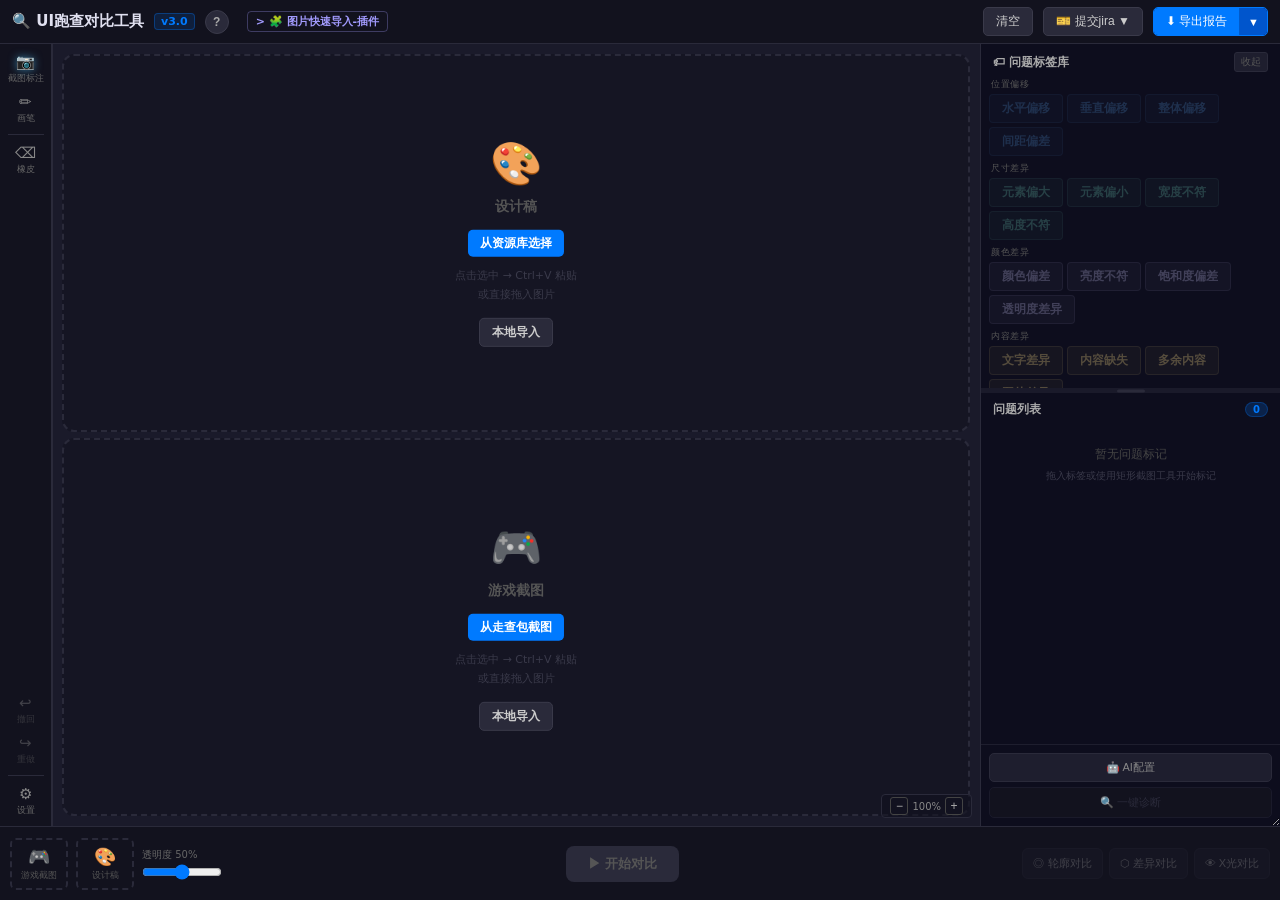
==== commit 244bdaf8: "Add files via upload" ====
--- a/index.html
+++ b/index.html
@@ -1,487 +1,469 @@
-<!DOCTYPE html>
-<html lang="zh">
-<head>
-<meta charset="UTF-8">
-<meta name="viewport" content="width=device-width, initial-scale=1.0">
-<title>UI跑查对比工具 v3.0</title>
-<link rel="stylesheet" href="css/style.css">
-</head>
-
-<body>
-
-<div id="topbar">
-  <span class="brand">🔍 UI跑查对比工具</span>
-  <span class="version-badge">v3.0</span>
-  <button class="help-btn" onclick="openModal('modal-help')">?</button>
-  <a href="https://github.com/zhoushun9966/UI-compare-plugin/releases/download/v1.0/UIjietu-plugin.7z" target="_blank" class="top-ext-btn" onclick="event.preventDefault(); openModal('modal-plugin')">>
-    🧩 图片导入插件
-  </a>
-  <div class="spacer"></div>
-  <button class="clear-btn" onclick="clearAll()">清空</button>
-  
-  <div style="position:relative; margin-left: 0px; margin-right: 0px;">
-    
-    <style>
-      .jira-hover-btn {
-        transition: all 0.2s ease;
-      }
-      .jira-hover-btn:hover {
-        background-color: #4fc3f7 !important; /* 悬浮时背景变亮蓝色 */
-        color: #1a1a2a !important; /* 悬浮时文字变深色，保证对比度清晰 */
-        border-color: #4fc3f7 !important;
-      }
-    </style>
-
-    <button class="clear-btn jira-hover-btn" onclick="toggleJiraDropdown()">🎫 提交jira ▼</button>
-    
-    <div class="export-modal" id="jira-dropdown">
-      <div class="export-modal-title">选择复制内容 (自动拼接长图)</div>
-      <label class="export-check-row">
-        <input type="checkbox" id="jira-check-current" checked>
-        <span class="export-check-label">标注画面（含标记框+问题卡片）</span>
-      </label>
-      <label class="export-check-row">
-        <input type="checkbox" id="jira-check-report" checked>
-        <span class="export-check-label">问题报告（序号+截图对比）</span>
-      </label>
-      <label class="export-check-row">
-        <input type="checkbox" id="jira-check-origin">
-        <span class="export-check-label">原图（设计稿+游戏图）</span>
-      </label>
-      <button class="export-confirm-btn" onclick="copyAndOpenJira()" style="background: #4fc3f7; color: #000; font-weight: bold; margin-top: 6px;">确认并去提单</button>
-    </div>
-  </div>
-
-  <div style="position:relative">
-    <div class="export-split">
-      <button class="export-main" onclick="toggleExportDropdown()">⬇ 导出报告</button>
-      <button class="export-arrow" onclick="toggleExportDropdown()">▼</button>
-    </div>
-    <div class="export-modal" id="export-dropdown">
-      <div class="export-modal-title">选择导出内容</div>
-      <div class="export-toggle-row">
-        <button class="export-toggle-btn active" id="exp-merge-btn" onclick="setExportMode('merge')">合并导出</button>
-        <button class="export-toggle-btn" id="exp-split-btn" onclick="setExportMode('split')">分开导出</button>
-      </div>
-      <label class="export-check-row">
-        <input type="checkbox" id="exp-check-current" checked>
-        <span class="export-check-label">标注画面（含标记框+问题卡片）</span>
-      </label>
-      <label class="export-check-row">
-        <input type="checkbox" id="exp-check-report" checked>
-        <span class="export-check-label">问题报告（序号+截图对比）</span>
-      </label>
-      <label class="export-check-row">
-        <input type="checkbox" id="exp-check-origin">
-        <span class="export-check-label">原图（设计稿+游戏图）</span>
-      </label>
-      <button class="export-confirm-btn" onclick="doExport()">确认导出</button>
-    </div>
-  </div>
-</div>
-
-<div id="main-row">
-  <div id="sidebar">
-    <button class="sb-btn" id="tool-label" onclick="setTool('label')"><span style="color:#4fc3f7;filter:drop-shadow(0 0 4px #4fc3f788)">📷</span><span class="sb-label">截图标注</span></button>
-    <button class="sb-btn" id="tool-brush" onclick="setTool('brush')"><span>✏</span><span class="sb-label">画笔</span></button>
-    <div class="sb-divider"></div>
-    <button class="sb-btn" id="tool-eraser" onclick="activateEraser()"><span>⌫</span><span class="sb-label">橡皮</span></button>
-    <div class="sb-spacer"></div>
-    <button class="sb-btn" id="btn-undo" onclick="undo()"><span>↩</span><span class="sb-label">撤回</span></button>
-    <button class="sb-btn" id="btn-redo" onclick="redo()"><span>↪</span><span class="sb-label">重做</span></button>
-    <div class="sb-divider"></div>
-    <button class="sb-btn" onclick="openModal('modal-settings')"><span>⚙</span><span class="sb-label">设置</span></button>
-  </div>
-
-  <div id="prop-panel"><div id="prop-inner"></div></div>
-
-  <div id="viewport">
-    <div id="layers">
-      <img id="game-layer" src="" style="visibility:hidden;display:block;max-width:100%;max-height:calc(100vh - 118px)">
-      <img id="ps-layer" src="" style="opacity:0.5;visibility:hidden">
-      <canvas id="mark-canvas"></canvas>
-    </div>
-    <canvas id="anno-canvas"></canvas>
-    <canvas id="click-canvas"></canvas>
-    <canvas id="split-canvas"></canvas>
-    <div id="upload-guide">
-      <div class="vp-upload-zone" id="vz-ps"
-           onclick="selectPasteTarget('ps')"
-           ondragover="vzDragOver(event,this)" ondragleave="vzDragLeave(this)" ondrop="vzDrop(event,'ps')">
-        <img class="vz-preview" id="vz-preview-ps" src="">
-        <div class="vz-upload-content">
-          <span class="vz-icon">🎨</span>
-          <span class="vz-label">设计稿</span>
-         <button class="vz-import-btn" 
-          style="margin-bottom: 8px; background: #4a90e2;" 
-          onclick="event.stopPropagation(); window.open('http://10.225.139.192/#/mockup', '_blank')">
-    从资源库选择
-  </button>
-         </button>
-          <span class="vz-hint">点击选中 → Ctrl+V 粘贴<br>或直接拖入图片</span>
-          <button class="vz-import-btn" onclick="event.stopPropagation();triggerUpload('ps')">导入文件</button>
-        </div>
-      </div>
-      <div class="vp-upload-zone" id="vz-game"
-           onclick="selectPasteTarget('game')"
-           ondragover="vzDragOver(event,this)" ondragleave="vzDragLeave(this)" ondrop="vzDrop(event,'game')">
-        <img class="vz-preview" id="vz-preview-game" src="">
-        <div class="vz-upload-content">
-          <span class="vz-icon">🎮</span>
-          <span class="vz-label">游戏截图</span>
-          
-          <button class="vz-import-btn" 
-                  style="margin-bottom: 8px; background: #4a90e2;" 
-                  onclick="event.stopPropagation(); window.open('http://10.225.12.103/LayaMobile/')">
-            从走查包截图
-          </button>
-          
-          <span class="vz-hint">点击选中 → Ctrl+V 粘贴<br>或直接拖入图片</span>
-          <button class="vz-import-btn" onclick="event.stopPropagation();triggerUpload('game')">导入文件</button>
-        </div>
-      </div>
-    </div>
-    <div id="grid-container">
-      <div id="grid-inner">
-        <div class="grid-panel" id="panel-compare" style="display:none">
-          <span class="grid-panel-label">差异对比</span>
-          <canvas id="gcanvas-compare"></canvas>
-        </div>
-        <div class="grid-panel" id="panel-outline" style="display:none">
-          <span class="grid-panel-label">轮廓对比</span>
-          <canvas id="gcanvas-outline"></canvas>
-        </div>
-        <div class="grid-panel" id="panel-findiff" style="display:none">
-          <span class="grid-panel-label">X光对比</span>
-          <canvas id="gcanvas-findiff"></canvas>
-        </div>
-        <div class="grid-panel" id="panel-vsplit" style="display:none">
-          <span class="grid-panel-label">上下展示</span>
-          <canvas id="gcanvas-vsplit"></canvas>
-        </div>
-      </div>
-      <canvas id="grid-anno-overlay"></canvas>
-    </div>
-    <div id="zoom-info"><button class="zoom-btn" onclick="canvasZoom(0.9)">−</button><span id="zoom-text">100%</span><button class="zoom-btn" onclick="canvasZoom(1.1)">+</button></div>
-    <div id="vp-hscroll"><div id="vp-hthumb"></div></div>
-    <div id="vp-vscroll"><div id="vp-vthumb"></div></div>
-    <textarea id="text-input-overlay" rows="1"></textarea>
-    <div id="eraser-circle"></div>
-    <div class="canvas-tooltip" id="canvas-tooltip"></div>
-    <div id="crop-hint">
-      <span id="crop-hint-text">正在添加截图区域</span>
-      <span style="color:#fff8;font-size:11px">— 在画面上框选要对比的区域</span>
-      <button class="crop-hint-cancel" onclick="cancelAddScreenshot()">取消</button>
-    </div>
-  </div>
-
-  <div id="report-panel">
-    <!-- QA Tag Library -->
-    <div id="qa-panel">
-      <div class="qa-header">
-        <div class="qa-header-title">🏷 问题标签库</div>
-        <button class="qa-toggle" onclick="toggleQAPanel()">收起</button>
-      </div>
-      <div id="qa-scroll"></div>
-    </div>
-    <!-- Draggable divider -->
-    <div id="rp-divider" class="rp-resize-handle"></div>
-    <!-- Issues Drawer -->
-    <div id="issues-drawer">
-      <div class="iss-header">
-        <span class="iss-title">问题列表</span>
-        <span class="iss-count" id="iss-count">0</span>
-      </div>
-      <div id="iss-diag-notice">
-        ⚠️ 功能调试中 · 当前结果基于本地像素差异分析，AI 描述尚未稳定，准确度有限，仅供参考。建议以手动标注为主。
-        <button class="iss-notice-close" onclick="document.getElementById('iss-diag-notice').style.display='none'">✕</button>
-      </div>
-      <div id="iss-list">
-        <div class="iss-empty" id="iss-empty">暂无问题标记<br><span style="font-size:10px;color:#3a3a4a">拖入标签或使用矩形截图工具开始标记</span></div>
-      </div>
-      <div id="iss-footer">
-        <button class="iss-ai-btn" onclick="openModal('modal-ai')">🤖 AI配置</button>
-        <button class="iss-diag-btn" id="btn-diagnose" disabled onclick="toggleAutoDiagnosis()">🔍 一键诊断</button>
-      </div>
-    </div>
-  </div>
-</div>
-
-<div id="bottombar">
-  <div class="bb-left">
-    <div class="upload-box" id="box-game" onclick="triggerUpload('game')" ondragover="onDragOver(event)" ondrop="onDrop(event,'game')">
-      <span class="ub-icon">🎮</span><span class="ub-label">游戏截图</span>
-      <img id="thumb-game" src="">
-      <span class="ub-close" onclick="clearImage('game',event)">✕</span>
-    </div>
-    <div class="upload-box" id="box-ps" onclick="triggerUpload('ps')" ondragover="onDragOver(event)" ondrop="onDrop(event,'ps')">
-      <span class="ub-icon">🎨</span><span class="ub-label">设计稿</span>
-      <img id="thumb-ps" src="">
-      <span class="ub-close" onclick="clearImage('ps',event)">✕</span>
-    </div>
-    <input type="file" id="file-input-game" accept="image/*" style="display:none" onchange="handleFileInput(event,'game')">
-    <input type="file" id="file-input-ps" accept="image/*" style="display:none" onchange="handleFileInput(event,'ps')">
-    <div class="bb-slider-wrap">
-      <label class="bb-slider-label" id="ps-opacity-label">透明度 50%</label>
-      <input type="range" class="bb-slider" id="slider-ps" min="0" max="1" step="0.01" value="0.5" oninput="onPSOpacity(this)">
-    </div>
-  </div>
-  <div class="bb-center">
-    <div id="sensitivity-pills">
-      <span class="sp-label">灵敏度</span>
-      <button class="sens-pill" data-val="0" onclick="setSensitivity(0)">无</button>
-      <button class="sens-pill" data-val="70" onclick="setSensitivity(70)">低</button>
-      <button class="sens-pill active" data-val="40" onclick="setSensitivity(40)">一般</button>
-      <button class="sens-pill" data-val="20" onclick="setSensitivity(20)">高</button>
-      <button class="sens-pill" data-val="10" onclick="setSensitivity(10)">极高</button>
-    </div>
-    <button id="btn-start-compare" onclick="toggleCompare()" disabled>▶ 开始对比</button>
-  </div>
-  <div class="bb-right">
-    <button class="bb-mode-btn" id="mode-outline" onclick="setMode('outline')" disabled>◎ 轮廓对比</button>
-    <button class="bb-mode-btn" id="mode-compare" onclick="setMode('compare')" disabled>⬡ 差异对比</button>
-    <button class="bb-mode-btn" id="mode-findiff" onclick="setMode('findiff')" disabled>👁 X光对比</button>
-  </div>
-</div>
-
-<!-- MODALS -->
-<div class="modal-overlay" id="modal-settings">
-  <div class="modal-box">
-    <button class="modal-close" onclick="closeModal('modal-settings')">✕</button>
-    <div class="modal-title">⚙ 设置</div>
-    <div class="modal-row"><span class="modal-row-label">更多标注工具</span>
-      <div style="display:flex;flex-direction:column;gap:4px;align-items:flex-end">
-        <div class="toggle-switch">
-          <button class="ts-btn active" id="anno-more-off" onclick="setShowMoreAnnotations(false)">关闭</button>
-          <button class="ts-btn" id="anno-more-on" onclick="setShowMoreAnnotations(true)">开启</button>
-        </div>
-        <span style="font-size:10px;color:#555;text-align:right">开启后在属性面板显示圆形、箭头、直线工具</span>
-      </div>
-    </div>
-    <div class="modal-row"><span class="modal-row-label">问题反馈</span>
-      <button class="ts-btn" onclick="alert('小闪上与 @周顺 沟通反馈')">反馈</button>
-    </div>
-  </div>
-</div>
-
-<div class="modal-overlay" id="modal-help">
-  <div class="modal-box">
-    <button class="modal-close" onclick="closeModal('modal-help')">✕</button>
-    <div class="modal-title">? 使用帮助</div>
-    <div class="help-section"><h3>上传图片</h3><p>支持点击、拖放或 Ctrl+V 粘贴上传游戏截图和设计稿。</p></div>
-    <div class="help-section"><h3>对比模式</h3><ul>
-      <li><b>开始对比</b>：启动对比功能，启用各对比模式</li>
-      <li><b>轮廓对比</b>：叠加两图轮廓，绿色=设计稿、红色=游戏截图，红绿相邻=位置偏移</li>
-      <li><b>差异对比</b>：像素级差异分析，高亮标记差异区域</li>
-      <li><b>X光对比</b>：增强对比度，便于发现细节差异</li>
-    </ul></div>
-    <div class="help-section"><h3>截图标注</h3><ul>
-      <li>点击左侧「📷 截图标注」工具，在画面上框选要对比的区域</li>
-      <li>框选后自动生成截图卡片，可在右侧问题列表查看设计稿与截图的对比</li>
-      <li>点击问题列表条目可双向定位；点击已有标注可进入编辑模式</li>
-      <li>描述栏支持直接输入问题描述，按回车完成</li>
-    </ul></div>
-    <div class="help-section"><h3>问题标签</h3><ul>
-      <li>从右侧标签库拖拽标签到画板快速标记问题类型</li>
-      <li>可在问题列表中为标签添加截图对比</li>
-    </ul></div>
-    <div class="help-section"><h3>一键诊断</h3><ul>
-      <li>完成开始对比后，点击右侧「🔍 一键诊断」自动生成差异区域标注</li>
-      <li>功能调试中，结果仅供参考，建议以手动标注为主</li>
-    </ul></div>
-    <div class="help-section"><h3>橡皮擦</h3><ul>
-      <li>点击左侧橡皮工具，在属性面板选择「抹提示」或「抹设计稿」</li>
-      <li><b>抹提示</b>：擦除差异标记层；<b>抹设计稿</b>：局部遮盖设计稿</li>
-    </ul></div>
-    <div class="help-section"><h3>导出</h3><ul>
-      <li>点击顶部「导出报告」，可导出标注画面和问题报告图片</li>
-    </ul></div>
-    <div class="help-section"><h3>撤回/重做</h3><p>Ctrl+Z 撤回，Ctrl+Y 重做，或点击侧栏按钮。</p></div>
-  </div>
-</div>
-
-<div class="modal-overlay" id="modal-ai">
-  <div class="modal-box" style="min-width:380px">
-    <button class="modal-close" onclick="closeModal('modal-ai')">✕</button>
-    <div class="modal-title">🤖 AI 识图分析配置</div>
-    <p style="font-size:11px;color:#888;margin-bottom:12px;line-height:1.6">配置AI视觉模型后，一键诊断将使用AI对每个差异区域进行智能分类。<br>支持本地 Ollama（免费）或云端 OpenAI 兼容接口。</p>
-    <div class="form-row"><label class="form-label">接口类型</label>
-      <select class="form-input" id="ai-type-sel" onchange="onAITypeChange()">
-        <option value="ollama">Ollama（本地）</option>
-        <option value="siliconflow">硅基流动</option>
-        <option value="zhipu">智谱AI</option>
-        <option value="qwen">通义千问</option>
-        <option value="openai">OpenAI兼容</option>
-      </select>
-    </div>
-    <div class="form-row"><label class="form-label">API 地址</label>
-      <input class="form-input" id="ai-url-inp" placeholder="http://localhost:11434">
-    </div>
-    <div class="form-row"><label class="form-label">模型名称（需支持图片识别）</label>
-      <input class="form-input" id="ai-model-inp" placeholder="如 llava、minicpm-v、gpt-4o">
-    </div>
-    <div class="form-row" id="ai-key-row" style="display:none"><label class="form-label">API Key</label>
-      <input class="form-input" id="ai-key-inp" type="password" placeholder="sk-...">
-    </div>
-    <div class="form-divider"></div>
-    <div class="form-row">
-      <label class="form-label">一键诊断 — 检测问题范围</label>
-      <div class="diag-type-grid" id="diag-type-grid">
-        <label class="diag-type-opt"><input type="checkbox" value="位置偏移"> 位置偏移</label>
-        <label class="diag-type-opt"><input type="checkbox" value="功能缺失"> 功能缺失</label>
-        <label class="diag-type-opt"><input type="checkbox" value="颜色差异"> 颜色差异</label>
-        <label class="diag-type-opt"><input type="checkbox" value="文字差异"> 文字差异</label>
-        <label class="diag-type-opt"><input type="checkbox" value="尺寸差异"> 尺寸差异</label>
-      </div>
-    </div>
-    <div class="form-row" style="display:flex;align-items:center;gap:10px">
-      <label class="form-label" style="margin-bottom:0;white-space:nowrap">最多生成问题数</label>
-      <input class="form-input" id="ai-maxissues-inp" type="number" min="1" value="5" style="width:70px;flex-shrink:0">
-    </div>
-    <div class="form-row">
-      <label class="form-label">诊断背景（帮助 AI 理解业务语境，过滤误判）</label>
-      <textarea class="form-input" id="ai-diagcontext-inp" rows="3"
-        placeholder="例：设计稿为满配理想状态，线上为当前实际状态。数值差异、图标等级差异属于预期，请忽略。仅关注布局、颜色、字体等视觉一致性问题。"
-        style="resize:vertical;min-height:64px;line-height:1.5"></textarea>
-    </div>
-    <div class="form-row">
-      <label class="form-label">忽略项（勾选后 AI 将跳过对应类型差异）</label>
-      <div class="diag-type-grid">
-        <label class="diag-type-opt"><input type="checkbox" id="diag-ignore-text"> 文字/数值内容差异</label>
-        <label class="diag-type-opt"><input type="checkbox" id="diag-ignore-asset"> 图标/图片变体差异</label>
-        <label class="diag-type-opt"><input type="checkbox" id="diag-ignore-missing"> 设计稿多出的未实现元素</label>
-      </div>
-    </div>
-    <div style="display:flex;gap:8px;margin-top:8px">
-      <button class="form-btn" onclick="saveAIConfigUI();closeModal('modal-ai')">保存</button>
-      <button class="form-btn-ghost" onclick="testAIConnection()">测试连接</button>
-      <button class="form-btn-ghost" onclick="closeModal('modal-ai')">取消</button>
-    </div>
-    <div id="ai-config-msg" style="margin-top:8px;font-size:11px;color:#aaa"></div>
-  </div>
-</div>
-
-<!-- Guide: screenshot tool (right of 📷 button) -->
-<div id="guide-screenshot" class="guide-tip guide-tip-right">
-  <div class="guide-tip-body">
-    <div style="font-size:13px;margin-bottom:3px">📷 截图标注</div>
-    <div>在画板上<b>框选</b>差异区域</div>
-    <div>生成截图对比标注</div>
-  </div>
-</div>
-
-<!-- Guide: QA tags drag (left of tag panel) -->
-<div id="guide-drag" class="guide-tip guide-tip-left">
-  <div class="guide-tip-body">
-    <div style="font-size:13px;margin-bottom:3px">🏷 问题标签</div>
-    <div><b>拖拽</b>标签到画板</div>
-    <div>快速标记问题类型</div>
-  </div>
-</div>
-
-<!-- Diagnosis confirm modal -->
-<div class="modal-overlay" id="modal-diag-confirm">
-  <div class="modal-box" style="max-width:400px">
-    <div class="modal-title" style="font-size:14px">🔍 一键诊断</div>
-    <p style="font-size:12px;color:#aaa;line-height:1.8;margin-bottom:16px">
-      该功能目前处于调试阶段，当前生成的问题区域来源于<strong style="color:#e0e0f0">本地像素差异分析</strong>，AI 描述能力尚未稳定，准确度有限。<br><br>
-      诊断结果仅供参考，建议以<strong style="color:#e0e0f0">人工标注</strong>为主要方式。
-    </p>
-    <div style="display:flex;gap:8px;justify-content:flex-end">
-      <button class="form-btn-ghost" onclick="closeModal('modal-diag-confirm')">取消</button>
-      <button class="form-btn" onclick="closeModal('modal-diag-confirm');runAutoDiagnosis()">确定，继续</button>
-    </div>
-  </div>
-</div>
-
-<!-- Plugin tutorial modal -->
-<div class="modal-overlay" id="modal-plugin">
-  <div class="modal-box plugin-modal" style="max-width:600px; min-height:500px; display:flex; flex-direction: column;">
-    <button class="modal-close" onclick="closeModal('modal-plugin')">✕</button>
-    <div class="modal-title">🧩 图片导入插件教程</div>
-
-    <!-- Tab navigation -->
-    <div class="plugin-tab-nav">
-      <button class="plugin-tab-btn active" onclick="switchPluginTab('usage')">使用教程</button>
-      <button class="plugin-tab-btn" onclick="switchPluginTab('install')">安装教程</button>
-    </div>
-
-    <!-- Usage tab content -->
-    <div id="plugin-tab-usage" class="plugin-tab-content">
-      <div class="plugin-step">
-        <h4 class="plugin-step-title" data-step="1">设计稿右键导入</h4>
-        <p class="plugin-step-desc">在设计稿图片上点击右键，选择"导入到UI跑查工具"</p>
-        <div class="plugin-step-image">
-          <!-- 在这里替换为你的图片： -->
-          <!-- <img src="images/right-click-import.png" alt="设计稿右键导入"> -->
-          <div class="plugin-image-placeholder">
-            <span class="plugin-placeholder-icon">📷</span>
-            <span class="plugin-placeholder-text">设计稿右键导入截图</span>
-          </div>
-        </div>
-      </div>
-
-      <div class="plugin-step">
-        <h4 class="plugin-step-title" data-step="2">游戏截图一键导入</h4>
-        <p class="plugin-step-desc">在游戏界面按下 Alt+S 快捷键自动截取并导入</p>
-        <div class="plugin-step-image">
-          <!-- 在这里替换为你的图片： -->
-          <!-- <img src="images/alt-s-shortcut.png" alt="Alt+S快捷键截图"> -->
-          <div class="plugin-image-placeholder">
-            <span class="plugin-placeholder-icon">⌨️</span>
-            <span class="plugin-placeholder-text">Alt+S 快捷键截图</span>
-          </div>
-        </div>
-      </div>
-    </div>
-
-    <!-- Install tab content -->
-    <div id="plugin-tab-install" class="plugin-tab-content" style="display:none;">
-      <div class="plugin-step">
-        <h4 class="plugin-step-title" data-step="1">打开开发者模式</h4>
-        <p class="plugin-step-desc">在浏览器地址栏输入 chrome://extensions/，启用右上角的"开发者模式"</p>
-        <div class="plugin-step-image">
-          <!-- 在这里替换为你的图片： -->
-          <!-- <img src="images/developer-mode.png" alt="开启开发者模式"> -->
-          <div class="plugin-image-placeholder">
-            <span class="plugin-placeholder-icon">🔧</span>
-            <span class="plugin-placeholder-text">开启开发者模式</span>
-          </div>
-        </div>
-      </div>
-
-      <div class="plugin-step">
-        <h4 class="plugin-step-title" data-step="2">加载解压后的插件</h4>
-        <p class="plugin-step-desc">点击"加载已解压的扩展程序"，选择插件文件夹</p>
-        <div class="plugin-step-image">
-          <!-- 在这里替换为你的图片： -->
-          <!-- <img src="images/load-extension.png" alt="加载扩展程序"> -->
-          <div class="plugin-image-placeholder">
-            <span class="plugin-placeholder-icon">📂</span>
-            <span class="plugin-placeholder-text">加载扩展程序</span>
-          </div>
-        </div>
-      </div>
-    </div>
-
-    <!-- Bottom button -->
-    <div class="plugin-footer">
-      <a href="https://github.com/zhoushun9966/UI-compare-plugin/releases/download/v1.0/UIjietu-plugin.7z" target="_blank" class="plugin-download-btn">下载插件</a>
-    </div>
-  </div>
-</div>
-
-<script src="js/01-state.js"></script>
-<script src="js/02-upload.js"></script>
-<script src="js/03-tools.js"></script>
-<script src="js/04-annotations.js"></script>
-<script src="js/05-modes.js"></script>
-<script src="js/06-report.js"></script>
-<script src="js/07-ai.js"></script>
-<script src="js/08-export.js"></script>
-<script src="js/09-labels.js"></script>
-<script src="js/10-ui.js"></script>
-<script src="js/11-cropview.js"></script>
-<script src="js/12-jira.js"></script>
-</body>
-</html>
+<!DOCTYPE html>
+<html lang="zh">
+<head>
+<meta charset="UTF-8">
+<meta name="viewport" content="width=device-width, initial-scale=1.0">
+<title>UI跑查对比工具 v3.0</title>
+<link rel="stylesheet" href="css/style.css">
+</head>
+
+<body>
+
+<div id="topbar">
+  <span class="brand">🔍 UI跑查对比工具</span>
+  <span class="version-badge">v3.0</span>
+  <button class="help-btn" onclick="openModal('modal-help')">?</button>
+  <a href="https://github.com/zhoushun9966/UI-compare-plugin/releases/download/v1.0/UIjietu-plugin.7z" target="_blank" class="top-ext-btn" onclick="event.preventDefault(); openModal('modal-plugin')">>
+    🧩 图片快速导入-插件
+  </a>
+  <div class="spacer"></div>
+  <button class="clear-btn" onclick="clearAll()">清空</button>
+  
+  <div style="position:relative; margin-left: 0px; margin-right: 0px;">
+    
+    <style>
+      .jira-hover-btn {
+        transition: all 0.2s ease;
+      }
+      .jira-hover-btn:hover {
+        background-color: #4fc3f7 !important; /* 悬浮时背景变亮蓝色 */
+        color: #1a1a2a !important; /* 悬浮时文字变深色，保证对比度清晰 */
+        border-color: #4fc3f7 !important;
+      }
+    </style>
+
+    <button class="clear-btn jira-hover-btn" onclick="toggleJiraDropdown()">🎫 提交jira ▼</button>
+    
+    <div class="export-modal" id="jira-dropdown">
+      <div class="export-modal-title">选择复制内容 (自动拼接长图)</div>
+      <label class="export-check-row">
+        <input type="checkbox" id="jira-check-current" checked>
+        <span class="export-check-label">标注画面（含标记框+问题卡片）</span>
+      </label>
+      <label class="export-check-row">
+        <input type="checkbox" id="jira-check-report" checked>
+        <span class="export-check-label">问题报告（序号+截图对比）</span>
+      </label>
+      <label class="export-check-row">
+        <input type="checkbox" id="jira-check-origin">
+        <span class="export-check-label">原图（设计稿+游戏图）</span>
+      </label>
+      <button class="export-confirm-btn" onclick="copyAndOpenJira()" style="background: #4fc3f7; color: #000; font-weight: bold; margin-top: 6px;">确认并去提单</button>
+    </div>
+  </div>
+
+  <div style="position:relative">
+    <div class="export-split">
+      <button class="export-main" onclick="toggleExportDropdown()">⬇ 导出报告</button>
+      <button class="export-arrow" onclick="toggleExportDropdown()">▼</button>
+    </div>
+    <div class="export-modal" id="export-dropdown">
+      <div class="export-modal-title">选择导出内容</div>
+      <div class="export-toggle-row">
+        <button class="export-toggle-btn active" id="exp-merge-btn" onclick="setExportMode('merge')">合并导出</button>
+        <button class="export-toggle-btn" id="exp-split-btn" onclick="setExportMode('split')">分开导出</button>
+      </div>
+      <label class="export-check-row">
+        <input type="checkbox" id="exp-check-current" checked>
+        <span class="export-check-label">标注画面（含标记框+问题卡片）</span>
+      </label>
+      <label class="export-check-row">
+        <input type="checkbox" id="exp-check-report" checked>
+        <span class="export-check-label">问题报告（序号+截图对比）</span>
+      </label>
+      <label class="export-check-row">
+        <input type="checkbox" id="exp-check-origin">
+        <span class="export-check-label">原图（设计稿+游戏图）</span>
+      </label>
+      <button class="export-confirm-btn" onclick="doExport()">确认导出</button>
+    </div>
+  </div>
+</div>
+
+<div id="main-row">
+  <div id="sidebar">
+    <button class="sb-btn" id="tool-label" onclick="setTool('label')"><span style="color:#4fc3f7;filter:drop-shadow(0 0 4px #4fc3f788)">📷</span><span class="sb-label">截图标注</span></button>
+    <button class="sb-btn" id="tool-brush" onclick="setTool('brush')"><span>✏</span><span class="sb-label">画笔</span></button>
+    <div class="sb-divider"></div>
+    <button class="sb-btn" id="tool-eraser" onclick="activateEraser()"><span>⌫</span><span class="sb-label">橡皮</span></button>
+    <div class="sb-spacer"></div>
+    <button class="sb-btn" id="btn-undo" onclick="undo()"><span>↩</span><span class="sb-label">撤回</span></button>
+    <button class="sb-btn" id="btn-redo" onclick="redo()"><span>↪</span><span class="sb-label">重做</span></button>
+    <div class="sb-divider"></div>
+    <button class="sb-btn" onclick="openModal('modal-settings')"><span>⚙</span><span class="sb-label">设置</span></button>
+  </div>
+
+  <div id="prop-panel"><div id="prop-inner"></div></div>
+
+  <div id="viewport">
+    <div id="layers">
+      <img id="game-layer" src="" style="visibility:hidden;display:block;max-width:100%;max-height:calc(100vh - 118px)">
+      <img id="ps-layer" src="" style="opacity:0.5;visibility:hidden">
+      <canvas id="mark-canvas"></canvas>
+    </div>
+    <canvas id="anno-canvas"></canvas>
+    <canvas id="click-canvas"></canvas>
+    <canvas id="split-canvas"></canvas>
+    <div id="upload-guide">
+      <div class="vp-upload-zone" id="vz-ps"
+           onclick="selectPasteTarget('ps')"
+           ondragover="vzDragOver(event,this)" ondragleave="vzDragLeave(this)" ondrop="vzDrop(event,'ps')">
+        <img class="vz-preview" id="vz-preview-ps" src="">
+        <div class="vz-upload-content">
+          <span class="vz-icon">🎨</span>
+          <span class="vz-label">设计稿</span>
+         <button class="vz-import-btn primary-button"
+          onclick="event.stopPropagation(); window.open('http://10.225.139.192/#/mockup', '_blank')">
+    从资源库选择
+  </button>
+          <span class="vz-hint">点击选中 → Ctrl+V 粘贴<br>或直接拖入图片</span>
+          <button class="vz-import-btn" onclick="event.stopPropagation();triggerUpload('ps')">本地导入</button>
+        </div>
+      </div>
+      <div class="vp-upload-zone" id="vz-game"
+           onclick="selectPasteTarget('game')"
+           ondragover="vzDragOver(event,this)" ondragleave="vzDragLeave(this)" ondrop="vzDrop(event,'game')">
+        <img class="vz-preview" id="vz-preview-game" src="">
+        <div class="vz-upload-content">
+          <span class="vz-icon">🎮</span>
+          <span class="vz-label">游戏截图</span>
+          
+          <button class="vz-import-btn primary-button"
+                 onclick="event.stopPropagation(); window.open('http://10.225.12.103/LayaMobile/')">
+            从走查包截图
+          </button>
+
+          <span class="vz-hint">点击选中 → Ctrl+V 粘贴<br>或直接拖入图片</span>
+          <button class="vz-import-btn" onclick="event.stopPropagation();triggerUpload('game')">本地导入</button>
+        </div>
+      </div>
+    </div>
+    <div id="grid-container">
+      <div id="grid-inner">
+        <div class="grid-panel" id="panel-compare" style="display:none">
+          <span class="grid-panel-label">差异对比</span>
+          <canvas id="gcanvas-compare"></canvas>
+        </div>
+        <div class="grid-panel" id="panel-outline" style="display:none">
+          <span class="grid-panel-label">轮廓对比</span>
+          <canvas id="gcanvas-outline"></canvas>
+        </div>
+        <div class="grid-panel" id="panel-findiff" style="display:none">
+          <span class="grid-panel-label">X光对比</span>
+          <canvas id="gcanvas-findiff"></canvas>
+        </div>
+        <div class="grid-panel" id="panel-vsplit" style="display:none">
+          <span class="grid-panel-label">上下展示</span>
+          <canvas id="gcanvas-vsplit"></canvas>
+        </div>
+      </div>
+      <canvas id="grid-anno-overlay"></canvas>
+    </div>
+    <div id="zoom-info"><button class="zoom-btn" onclick="canvasZoom(0.9)">−</button><span id="zoom-text">100%</span><button class="zoom-btn" onclick="canvasZoom(1.1)">+</button></div>
+    <div id="vp-hscroll"><div id="vp-hthumb"></div></div>
+    <div id="vp-vscroll"><div id="vp-vthumb"></div></div>
+    <textarea id="text-input-overlay" rows="1"></textarea>
+    <div id="eraser-circle"></div>
+    <div class="canvas-tooltip" id="canvas-tooltip"></div>
+    <div id="crop-hint">
+      <span id="crop-hint-text">正在添加截图区域</span>
+      <span style="color:#fff8;font-size:11px">— 在画面上框选要对比的区域</span>
+      <button class="crop-hint-cancel" onclick="cancelAddScreenshot()">取消</button>
+    </div>
+  </div>
+
+  <div id="report-panel">
+    <!-- QA Tag Library -->
+    <div id="qa-panel">
+      <div class="qa-header">
+        <div class="qa-header-title">🏷 问题标签库</div>
+        <button class="qa-toggle" onclick="toggleQAPanel()">收起</button>
+      </div>
+      <div id="qa-scroll"></div>
+    </div>
+    <!-- Draggable divider -->
+    <div id="rp-divider" class="rp-resize-handle"></div>
+    <!-- Issues Drawer -->
+    <div id="issues-drawer">
+      <div class="iss-header">
+        <span class="iss-title">问题列表</span>
+        <span class="iss-count" id="iss-count">0</span>
+      </div>
+      <div id="iss-diag-notice">
+        ⚠️ 功能调试中 · 当前结果基于本地像素差异分析，AI 描述尚未稳定，准确度有限，仅供参考。建议以手动标注为主。
+        <button class="iss-notice-close" onclick="document.getElementById('iss-diag-notice').style.display='none'">✕</button>
+      </div>
+      <div id="iss-list">
+        <div class="iss-empty" id="iss-empty">暂无问题标记<br><span style="font-size:10px;color:#3a3a4a">拖入标签或使用矩形截图工具开始标记</span></div>
+      </div>
+      <div id="iss-footer">
+        <button class="iss-ai-btn" onclick="openModal('modal-ai')">🤖 AI配置</button>
+        <button class="iss-diag-btn" id="btn-diagnose" disabled onclick="toggleAutoDiagnosis()">🔍 一键诊断</button>
+      </div>
+    </div>
+  </div>
+</div>
+
+<div id="bottombar">
+  <div class="bb-left">
+    <div class="upload-box" id="box-game" onclick="triggerUpload('game')" ondragover="onDragOver(event)" ondrop="onDrop(event,'game')">
+      <span class="ub-icon">🎮</span><span class="ub-label">游戏截图</span>
+      <img id="thumb-game" src="">
+      <span class="ub-close" onclick="clearImage('game',event)">✕</span>
+    </div>
+    <div class="upload-box" id="box-ps" onclick="triggerUpload('ps')" ondragover="onDragOver(event)" ondrop="onDrop(event,'ps')">
+      <span class="ub-icon">🎨</span><span class="ub-label">设计稿</span>
+      <img id="thumb-ps" src="">
+      <span class="ub-close" onclick="clearImage('ps',event)">✕</span>
+    </div>
+    <input type="file" id="file-input-game" accept="image/*" style="display:none" onchange="handleFileInput(event,'game')">
+    <input type="file" id="file-input-ps" accept="image/*" style="display:none" onchange="handleFileInput(event,'ps')">
+    <div class="bb-slider-wrap">
+      <label class="bb-slider-label" id="ps-opacity-label">透明度 50%</label>
+      <input type="range" class="bb-slider" id="slider-ps" min="0" max="1" step="0.01" value="0.5" oninput="onPSOpacity(this)">
+    </div>
+  </div>
+  <div class="bb-center">
+    <div id="sensitivity-pills">
+      <span class="sp-label">灵敏度</span>
+      <button class="sens-pill" data-val="0" onclick="setSensitivity(0)">无</button>
+      <button class="sens-pill" data-val="70" onclick="setSensitivity(70)">低</button>
+      <button class="sens-pill active" data-val="40" onclick="setSensitivity(40)">一般</button>
+      <button class="sens-pill" data-val="20" onclick="setSensitivity(20)">高</button>
+      <button class="sens-pill" data-val="10" onclick="setSensitivity(10)">极高</button>
+    </div>
+    <button id="btn-start-compare" onclick="toggleCompare()" disabled>▶ 开始对比</button>
+  </div>
+  <div class="bb-right">
+    <button class="bb-mode-btn" id="mode-outline" onclick="setMode('outline')" disabled>◎ 轮廓对比</button>
+    <button class="bb-mode-btn" id="mode-compare" onclick="setMode('compare')" disabled>⬡ 差异对比</button>
+    <button class="bb-mode-btn" id="mode-findiff" onclick="setMode('findiff')" disabled>👁 X光对比</button>
+  </div>
+</div>
+
+<!-- MODALS -->
+<div class="modal-overlay" id="modal-settings">
+  <div class="modal-box">
+    <button class="modal-close" onclick="closeModal('modal-settings')">✕</button>
+    <div class="modal-title">⚙ 设置</div>
+    <div class="modal-row"><span class="modal-row-label">更多标注工具</span>
+      <div style="display:flex;flex-direction:column;gap:4px;align-items:flex-end">
+        <div class="toggle-switch">
+          <button class="ts-btn active" id="anno-more-off" onclick="setShowMoreAnnotations(false)">关闭</button>
+          <button class="ts-btn" id="anno-more-on" onclick="setShowMoreAnnotations(true)">开启</button>
+        </div>
+        <span style="font-size:10px;color:#555;text-align:right">开启后在属性面板显示圆形、箭头、直线工具</span>
+      </div>
+    </div>
+    <div class="modal-row"><span class="modal-row-label">问题反馈</span>
+      <button class="ts-btn" onclick="alert('小闪上与 @周顺 沟通反馈')">反馈</button>
+    </div>
+  </div>
+</div>
+
+<div class="modal-overlay" id="modal-help">
+  <div class="modal-box">
+    <button class="modal-close" onclick="closeModal('modal-help')">✕</button>
+    <div class="modal-title">? 使用帮助</div>
+    <div class="help-section"><h3>上传图片</h3><p>支持点击、拖放或 Ctrl+V 粘贴上传游戏截图和设计稿。</p></div>
+    <div class="help-section"><h3>对比模式</h3><ul>
+      <li><b>开始对比</b>：启动对比功能，启用各对比模式</li>
+      <li><b>轮廓对比</b>：叠加两图轮廓，绿色=设计稿、红色=游戏截图，红绿相邻=位置偏移</li>
+      <li><b>差异对比</b>：像素级差异分析，高亮标记差异区域</li>
+      <li><b>X光对比</b>：增强对比度，便于发现细节差异</li>
+    </ul></div>
+    <div class="help-section"><h3>截图标注</h3><ul>
+      <li>点击左侧「📷 截图标注」工具，在画面上框选要对比的区域</li>
+      <li>框选后自动生成截图卡片，可在右侧问题列表查看设计稿与截图的对比</li>
+      <li>点击问题列表条目可双向定位；点击已有标注可进入编辑模式</li>
+      <li>描述栏支持直接输入问题描述，按回车完成</li>
+    </ul></div>
+    <div class="help-section"><h3>问题标签</h3><ul>
+      <li>从右侧标签库拖拽标签到画板快速标记问题类型</li>
+      <li>可在问题列表中为标签添加截图对比</li>
+    </ul></div>
+    <div class="help-section"><h3>一键诊断</h3><ul>
+      <li>完成开始对比后，点击右侧「🔍 一键诊断」自动生成差异区域标注</li>
+      <li>功能调试中，结果仅供参考，建议以手动标注为主</li>
+    </ul></div>
+    <div class="help-section"><h3>橡皮擦</h3><ul>
+      <li>点击左侧橡皮工具，在属性面板选择「抹提示」或「抹设计稿」</li>
+      <li><b>抹提示</b>：擦除差异标记层；<b>抹设计稿</b>：局部遮盖设计稿</li>
+    </ul></div>
+    <div class="help-section"><h3>导出</h3><ul>
+      <li>点击顶部「导出报告」，可导出标注画面和问题报告图片</li>
+    </ul></div>
+    <div class="help-section"><h3>撤回/重做</h3><p>Ctrl+Z 撤回，Ctrl+Y 重做，或点击侧栏按钮。</p></div>
+  </div>
+</div>
+
+<div class="modal-overlay" id="modal-ai">
+  <div class="modal-box" style="min-width:380px">
+    <button class="modal-close" onclick="closeModal('modal-ai')">✕</button>
+    <div class="modal-title">🤖 AI 识图分析配置</div>
+    <p style="font-size:11px;color:#888;margin-bottom:12px;line-height:1.6">配置AI视觉模型后，一键诊断将使用AI对每个差异区域进行智能分类。<br>支持本地 Ollama（免费）或云端 OpenAI 兼容接口。</p>
+    <div class="form-row"><label class="form-label">接口类型</label>
+      <select class="form-input" id="ai-type-sel" onchange="onAITypeChange()">
+        <option value="ollama">Ollama（本地）</option>
+        <option value="siliconflow">硅基流动</option>
+        <option value="zhipu">智谱AI</option>
+        <option value="qwen">通义千问</option>
+        <option value="openai">OpenAI兼容</option>
+      </select>
+    </div>
+    <div class="form-row"><label class="form-label">API 地址</label>
+      <input class="form-input" id="ai-url-inp" placeholder="http://localhost:11434">
+    </div>
+    <div class="form-row"><label class="form-label">模型名称（需支持图片识别）</label>
+      <input class="form-input" id="ai-model-inp" placeholder="如 llava、minicpm-v、gpt-4o">
+    </div>
+    <div class="form-row" id="ai-key-row" style="display:none"><label class="form-label">API Key</label>
+      <input class="form-input" id="ai-key-inp" type="password" placeholder="sk-...">
+    </div>
+    <div class="form-divider"></div>
+    <div class="form-row">
+      <label class="form-label">一键诊断 — 检测问题范围</label>
+      <div class="diag-type-grid" id="diag-type-grid">
+        <label class="diag-type-opt"><input type="checkbox" value="位置偏移"> 位置偏移</label>
+        <label class="diag-type-opt"><input type="checkbox" value="功能缺失"> 功能缺失</label>
+        <label class="diag-type-opt"><input type="checkbox" value="颜色差异"> 颜色差异</label>
+        <label class="diag-type-opt"><input type="checkbox" value="文字差异"> 文字差异</label>
+        <label class="diag-type-opt"><input type="checkbox" value="尺寸差异"> 尺寸差异</label>
+      </div>
+    </div>
+    <div class="form-row" style="display:flex;align-items:center;gap:10px">
+      <label class="form-label" style="margin-bottom:0;white-space:nowrap">最多生成问题数</label>
+      <input class="form-input" id="ai-maxissues-inp" type="number" min="1" value="5" style="width:70px;flex-shrink:0">
+    </div>
+    <div class="form-row">
+      <label class="form-label">诊断背景（帮助 AI 理解业务语境，过滤误判）</label>
+      <textarea class="form-input" id="ai-diagcontext-inp" rows="3"
+        placeholder="例：设计稿为满配理想状态，线上为当前实际状态。数值差异、图标等级差异属于预期，请忽略。仅关注布局、颜色、字体等视觉一致性问题。"
+        style="resize:vertical;min-height:64px;line-height:1.5"></textarea>
+    </div>
+    <div class="form-row">
+      <label class="form-label">忽略项（勾选后 AI 将跳过对应类型差异）</label>
+      <div class="diag-type-grid">
+        <label class="diag-type-opt"><input type="checkbox" id="diag-ignore-text"> 文字/数值内容差异</label>
+        <label class="diag-type-opt"><input type="checkbox" id="diag-ignore-asset"> 图标/图片变体差异</label>
+        <label class="diag-type-opt"><input type="checkbox" id="diag-ignore-missing"> 设计稿多出的未实现元素</label>
+      </div>
+    </div>
+    <div style="display:flex;gap:8px;margin-top:8px">
+      <button class="form-btn" onclick="saveAIConfigUI();closeModal('modal-ai')">保存</button>
+      <button class="form-btn-ghost" onclick="testAIConnection()">测试连接</button>
+      <button class="form-btn-ghost" onclick="closeModal('modal-ai')">取消</button>
+    </div>
+    <div id="ai-config-msg" style="margin-top:8px;font-size:11px;color:#aaa"></div>
+  </div>
+</div>
+
+<!-- Guide: screenshot tool (right of 📷 button) -->
+<div id="guide-screenshot" class="guide-tip guide-tip-right">
+  <div class="guide-tip-body">
+    <div style="font-size:13px;margin-bottom:3px">📷 截图标注</div>
+    <div>在画板上<b>框选</b>差异区域</div>
+    <div>生成截图对比标注</div>
+  </div>
+</div>
+
+<!-- Guide: QA tags drag (left of tag panel) -->
+<div id="guide-drag" class="guide-tip guide-tip-left">
+  <div class="guide-tip-body">
+    <div style="font-size:13px;margin-bottom:3px">🏷 问题标签</div>
+    <div><b>拖拽</b>标签到画板</div>
+    <div>快速标记问题类型</div>
+  </div>
+</div>
+
+<!-- Diagnosis confirm modal -->
+<div class="modal-overlay" id="modal-diag-confirm">
+  <div class="modal-box" style="max-width:400px">
+    <div class="modal-title" style="font-size:14px">🔍 一键诊断</div>
+    <p style="font-size:12px;color:#aaa;line-height:1.8;margin-bottom:16px">
+      该功能目前处于调试阶段，当前生成的问题区域来源于<strong style="color:#e0e0f0">本地像素差异分析</strong>，AI 描述能力尚未稳定，准确度有限。<br><br>
+      诊断结果仅供参考，建议以<strong style="color:#e0e0f0">人工标注</strong>为主要方式。
+    </p>
+    <div style="display:flex;gap:8px;justify-content:flex-end">
+      <button class="form-btn-ghost" onclick="closeModal('modal-diag-confirm')">取消</button>
+      <button class="form-btn" onclick="closeModal('modal-diag-confirm');runAutoDiagnosis()">确定，继续</button>
+    </div>
+  </div>
+</div>
+
+<!-- Plugin tutorial modal -->
+<div class="modal-overlay" id="modal-plugin">
+  <div class="modal-box plugin-modal">
+    <button class="modal-close" onclick="closeModal('modal-plugin')">✕</button>
+    <div class="modal-title">🧩 图片导入插件教程</div>
+
+    <!-- Tab navigation -->
+    <div class="plugin-tab-nav">
+      <button class="plugin-tab-btn active" onclick="switchPluginTab('usage')">使用教程</button>
+      <button class="plugin-tab-btn" onclick="switchPluginTab('install')">安装教程</button>
+    </div>
+
+    <!-- Modal body with tab content -->
+    <div class="plugin-modal-body">
+      <!-- Usage tab content -->
+      <div id="plugin-tab-usage" class="plugin-tab-content">
+      <div class="plugin-step">
+        <h4 class="plugin-step-title" data-step="1">设计稿右键导入</h4>
+        <p class="plugin-step-desc">在设计稿图片上点击右键，选择"导入到UI跑查工具"</p>
+        <div class="plugin-step-image">
+          <img src="images/right-click-import.png" alt="设计稿右键导入">
+        </div>
+      </div>
+
+      <div class="plugin-step">
+        <h4 class="plugin-step-title" data-step="2">游戏截图一键导入</h4>
+        <p class="plugin-step-desc">在游戏界面按下 Alt+S 快捷键自动截取并导入</p>
+        <div class="plugin-step-image">
+          <img src="images/alt-s-shortcut.png" alt="Alt+S快捷键截图">
+        </div>
+      </div>
+    </div>
+
+    <!-- Install tab content -->
+    <div id="plugin-tab-install" class="plugin-tab-content" style="display:none;">
+      <div class="plugin-step">
+        <h4 class="plugin-step-title" data-step="1">打开开发者模式</h4>
+        <p class="plugin-step-desc">在浏览器地址栏输入 chrome://extensions/，启用右上角的"开发者模式"</p>
+        <div class="plugin-step-image">
+          <img src="images/developer-mode.png" alt="开启开发者模式">
+        </div>
+      </div>
+
+      <div class="plugin-step">
+        <h4 class="plugin-step-title" data-step="2">加载解压后的插件</h4>
+        <p class="plugin-step-desc">点击"加载已解压的扩展程序"，选择插件文件夹</p>
+        <div class="plugin-step-image">
+          <img src="images/load-extension.png" alt="加载扩展程序">
+        </div>
+      </div>
+    </div>
+    </div>
+
+    <!-- Bottom button -->
+    <div class="plugin-footer">
+      <a href="https://github.com/zhoushun9966/UI-compare-plugin/releases/download/v1.0/UIjietu-plugin.7z" target="_blank" class="plugin-download-btn">
+        <span style="margin-right: 6px;">💾</span>下载插件
+      </a>
+    </div>
+  </div>
+</div>
+
+<script src="js/01-state.js"></script>
+<script src="js/02-upload.js"></script>
+<script src="js/03-tools.js"></script>
+<script src="js/04-annotations.js"></script>
+<script src="js/05-modes.js"></script>
+<script src="js/06-report.js"></script>
+<script src="js/07-ai.js"></script>
+<script src="js/08-export.js"></script>
+<script src="js/09-labels.js"></script>
+<script src="js/10-ui.js"></script>
+<script src="js/11-cropview.js"></script>
+<script src="js/12-jira.js"></script>
+</body>
+</html>
--- a/css/style.css
+++ b/css/style.css
@@ -204,8 +204,12 @@
 .vz-icon{font-size:42px;color:#444}
 .vz-label{font-size:14px;font-weight:600;color:#555}
 .vz-hint{font-size:11px;color:#3a3a4a;line-height:1.7}
-.vz-import-btn{pointer-events:auto;background:#007AFF;color:#fff;border:none;border-radius:5px;padding:6px 16px;font-size:12px;font-weight:600;cursor:pointer;margin-top:4px;transition:background .15s}
-.vz-import-btn:hover{background:#0056d6}
+.vz-import-btn.secondary {pointer-events:auto;background:#1e1e2e;border:1px solid #2a2a3a;color:#aaa;border-radius:5px;padding:5px 12px;font-size:12px;font-weight:600;cursor:pointer;margin-top:4px;transition:background .15s; white-space: nowrap}
+.vz-import-btn.secondary:hover{background:#2a2a3a;color:#ccc}
+.vz-import-btn.primary-button{pointer-events:auto;background:#007AFF;color:#fff;border:none;border-radius:5px;padding:5px 12px;font-size:12px;font-weight:600;cursor:pointer;margin-top:4px;transition:background .15s}
+.vz-import-btn.primary-button:hover{background:#0066dd}
+.vz-import-btn{pointer-events:auto;background:#2a2a3a;border:1px solid #3a3a4a;color:#ccc;border-radius:5px;padding:5px 12px;font-size:12px;font-weight:600;cursor:pointer;margin-top:4px;transition:background .15s}
+.vz-import-btn:hover{background:#3a3a4a;color:#007AFF}
 .vp-upload-zone.loaded .vz-import-btn{display:none}
 /* Grid view */
 #grid-container{display:none;position:absolute;top:0;left:0;width:100%;height:100%;background:#1a1a2a;overflow:hidden;box-sizing:border-box}
@@ -447,6 +451,40 @@
 .plugin-modal {
   min-width: 600px !important;
   max-width: 600px !important;
+  display: flex;
+  flex-direction: column;
+  max-height: 80vh;
+}
+
+.plugin-content-wrapper {
+  display: flex;
+  flex-direction: column;
+  height: 100%;
+  width: 100%;
+}
+
+.plugin-modal-body {
+  flex: 1;
+  display: flex;
+  flex-direction: column;
+  min-height: 0;
+  overflow: hidden;
+}
+
+.plugin-tab-content {
+  flex: 1;
+  overflow-y: auto;
+  padding-right: 5px;
+  padding-bottom: 0;
+  margin-bottom: 0;
+}
+
+.plugin-modal-title {
+  flex-shrink: 0;
+}
+
+.plugin-tab-nav {
+  flex-shrink: 0;
 }
 
 /* Tab navigation */
@@ -586,6 +624,8 @@
   border-top: 1px solid #1e1e2e;
   display: flex;
   justify-content: center;
+  align-items: center;
+  width: 100%;
 }
 
 .plugin-download-btn {
@@ -598,8 +638,11 @@
   font-weight: 600;
   display: inline-flex;
   align-items: center;
+  justify-content: center;
   gap: 8px;
   transition: all 0.2s;
+  margin: 0;
+}
 }
 
 .plugin-download-btn:hover {
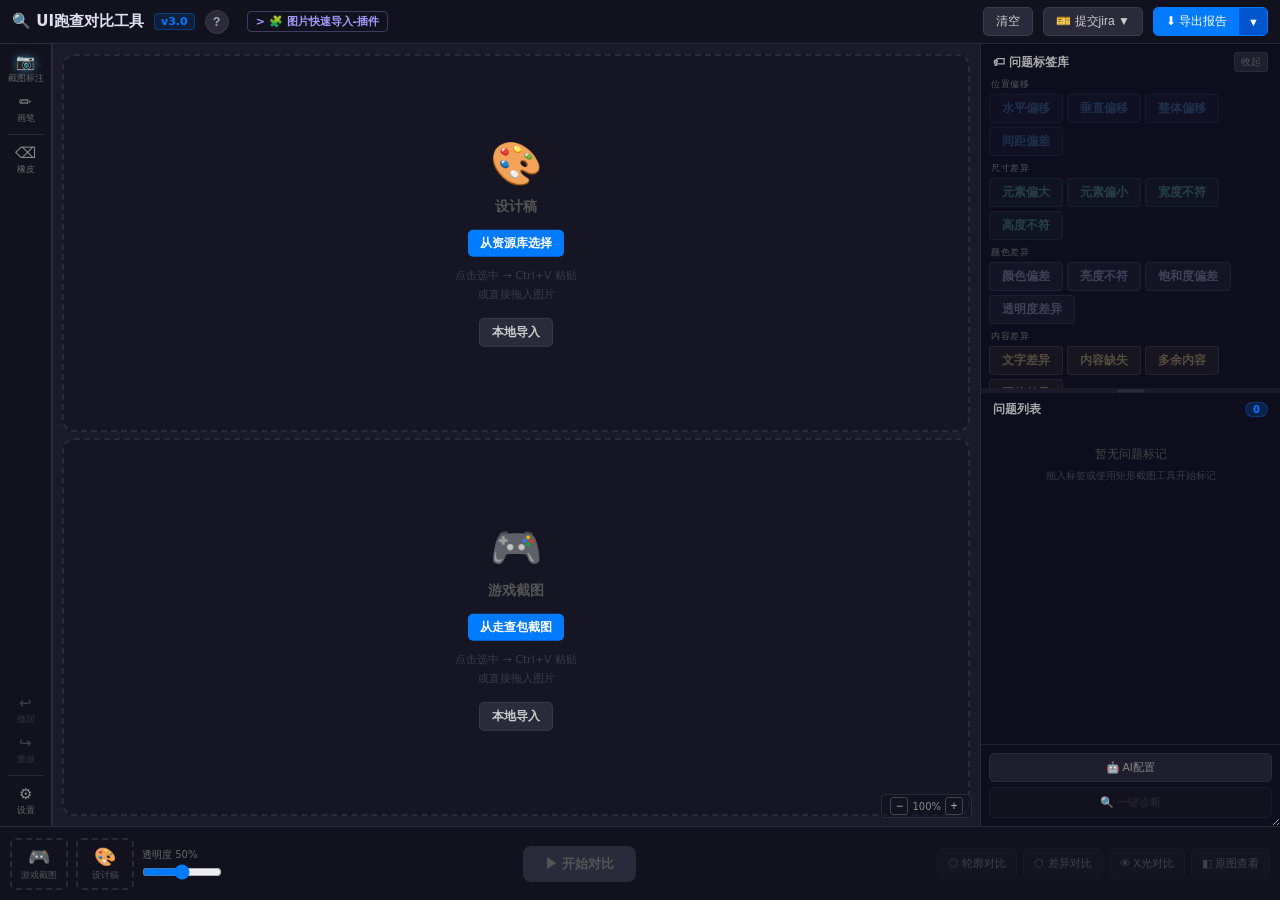
==== commit 777cec90: "Add files via upload" ====
--- a/index.html
+++ b/index.html
@@ -64,16 +64,20 @@
         <button class="export-toggle-btn" id="exp-split-btn" onclick="setExportMode('split')">分开导出</button>
       </div>
       <label class="export-check-row">
-        <input type="checkbox" id="exp-check-current" checked>
-        <span class="export-check-label">标注画面（含标记框+问题卡片）</span>
+        <input type="checkbox" id="exp-check-design" checked>
+        <span class="export-check-label">设计稿（原始设计图）</span>
+      </label>
+      <label class="export-check-row">
+        <input type="checkbox" id="exp-check-annotated" checked>
+        <span class="export-check-label">游戏截图（含标注内容）</span>
       </label>
       <label class="export-check-row">
         <input type="checkbox" id="exp-check-report" checked>
         <span class="export-check-label">问题报告（序号+截图对比）</span>
       </label>
       <label class="export-check-row">
-        <input type="checkbox" id="exp-check-origin">
-        <span class="export-check-label">原图（设计稿+游戏图）</span>
+        <input type="checkbox" id="exp-check-overlay">
+        <span class="export-check-label">标注画面（含对比叠层）</span>
       </label>
       <button class="export-confirm-btn" onclick="doExport()">确认导出</button>
     </div>
@@ -104,16 +108,18 @@
     <canvas id="anno-canvas"></canvas>
     <canvas id="click-canvas"></canvas>
     <canvas id="split-canvas"></canvas>
+
     <div id="upload-guide">
       <div class="vp-upload-zone" id="vz-ps"
            onclick="selectPasteTarget('ps')"
            ondragover="vzDragOver(event,this)" ondragleave="vzDragLeave(this)" ondrop="vzDrop(event,'ps')">
         <img class="vz-preview" id="vz-preview-ps" src="">
+        <button class="vz-del-btn" onclick="event.stopPropagation();clearImage('ps',event)" title="删除设计稿">✕</button>
         <div class="vz-upload-content">
           <span class="vz-icon">🎨</span>
           <span class="vz-label">设计稿</span>
          <button class="vz-import-btn primary-button"
-          onclick="event.stopPropagation(); window.open('http://10.225.139.192/#/mockup', '_blank')">
+          onclick="event.stopPropagation(); window.open(getLinkConfig().resourceLib, '_blank')">
     从资源库选择
   </button>
           <span class="vz-hint">点击选中 → Ctrl+V 粘贴<br>或直接拖入图片</span>
@@ -124,12 +130,13 @@
            onclick="selectPasteTarget('game')"
            ondragover="vzDragOver(event,this)" ondragleave="vzDragLeave(this)" ondrop="vzDrop(event,'game')">
         <img class="vz-preview" id="vz-preview-game" src="">
+        <button class="vz-del-btn" onclick="event.stopPropagation();clearImage('game',event)" title="删除游戏截图">✕</button>
         <div class="vz-upload-content">
           <span class="vz-icon">🎮</span>
           <span class="vz-label">游戏截图</span>
-          
+
           <button class="vz-import-btn primary-button"
-                 onclick="event.stopPropagation(); window.open('http://10.225.12.103/LayaMobile/')">
+                 onclick="event.stopPropagation(); window.open(getLinkConfig().gameCapture)">
             从走查包截图
           </button>
 
@@ -233,17 +240,32 @@
       <button class="sens-pill" data-val="10" onclick="setSensitivity(10)">极高</button>
     </div>
     <button id="btn-start-compare" onclick="toggleCompare()" disabled>▶ 开始对比</button>
+    <div id="outline-filters">
+      <label class="ol-filter-item">
+        <input type="checkbox" id="ol-game" checked onchange="onOutlineFilterChange()">
+        <span class="ol-dot" style="background:#ff4444"></span>游戏截图
+      </label>
+      <label class="ol-filter-item">
+        <input type="checkbox" id="ol-design" checked onchange="onOutlineFilterChange()">
+        <span class="ol-dot" style="background:#44ff44"></span>设计稿
+      </label>
+      <label class="ol-filter-item">
+        <input type="checkbox" id="ol-overlap" onchange="onOutlineFilterChange()">
+        <span class="ol-dot" style="background:#ffff00"></span>重叠
+      </label>
+    </div>
   </div>
   <div class="bb-right">
     <button class="bb-mode-btn" id="mode-outline" onclick="setMode('outline')" disabled>◎ 轮廓对比</button>
     <button class="bb-mode-btn" id="mode-compare" onclick="setMode('compare')" disabled>⬡ 差异对比</button>
     <button class="bb-mode-btn" id="mode-findiff" onclick="setMode('findiff')" disabled>👁 X光对比</button>
+    <button class="bb-mode-btn" id="btn-img-compare" onclick="toggleImgCompareFloat()" disabled>◧ 原图查看</button>
   </div>
 </div>
 
 <!-- MODALS -->
 <div class="modal-overlay" id="modal-settings">
-  <div class="modal-box">
+  <div class="modal-box" style="min-width:420px">
     <button class="modal-close" onclick="closeModal('modal-settings')">✕</button>
     <div class="modal-title">⚙ 设置</div>
     <div class="modal-row"><span class="modal-row-label">更多标注工具</span>
@@ -258,42 +280,95 @@
     <div class="modal-row"><span class="modal-row-label">问题反馈</span>
       <button class="ts-btn" onclick="alert('小闪上与 @周顺 沟通反馈')">反馈</button>
     </div>
+
+    <!-- 链接配置 -->
+    <div class="form-divider" style="margin:14px 0 10px"></div>
+    <div style="font-size:12px;font-weight:600;color:#aaa;margin-bottom:10px">🔗 链接配置</div>
+
+    <div class="form-row">
+      <label class="form-label">从资源库选择</label>
+      <div class="cfg-input-row">
+        <input class="form-input" id="cfg-resource-lib" placeholder="http://...">
+        <button class="cfg-reset-btn" onclick="resetLinkField('resourceLib')">恢复默认</button>
+      </div>
+    </div>
+    <div class="form-row">
+      <label class="form-label">从走查包截图</label>
+      <div class="cfg-input-row">
+        <input class="form-input" id="cfg-game-capture" placeholder="http://...">
+        <button class="cfg-reset-btn" onclick="resetLinkField('gameCapture')">恢复默认</button>
+      </div>
+    </div>
+    <div class="form-row">
+      <label class="form-label">提交 Jira</label>
+      <div class="cfg-input-row">
+        <input class="form-input" id="cfg-jira" placeholder="http://...">
+        <button class="cfg-reset-btn" onclick="resetLinkField('jira')">恢复默认</button>
+      </div>
+    </div>
+
+    <div style="display:flex;gap:6px;margin-top:6px">
+      <button class="form-btn" onclick="saveLinkConfig()">保存配置</button>
+      <button class="form-btn-ghost" onclick="exportLinkConfig()" title="导出为 JSON 文件，换电脑/跨项目时使用">⬇ 导出</button>
+      <button class="form-btn-ghost" onclick="document.getElementById('cfg-import-input').click()" title="从 JSON 文件恢复配置">⬆ 导入</button>
+    </div>
+    <input type="file" id="cfg-import-input" accept=".json" style="display:none" onchange="importLinkConfig(event)">
   </div>
 </div>
 
 <div class="modal-overlay" id="modal-help">
-  <div class="modal-box">
+  <div class="modal-box" style="max-width:520px">
     <button class="modal-close" onclick="closeModal('modal-help')">✕</button>
     <div class="modal-title">? 使用帮助</div>
-    <div class="help-section"><h3>上传图片</h3><p>支持点击、拖放或 Ctrl+V 粘贴上传游戏截图和设计稿。</p></div>
-    <div class="help-section"><h3>对比模式</h3><ul>
-      <li><b>开始对比</b>：启动对比功能，启用各对比模式</li>
-      <li><b>轮廓对比</b>：叠加两图轮廓，绿色=设计稿、红色=游戏截图，红绿相邻=位置偏移</li>
-      <li><b>差异对比</b>：像素级差异分析，高亮标记差异区域</li>
+
+    <div class="help-section"><h3>🧩 图片导入插件</h3><ul>
+      <li><b>Alt+S</b>：在游戏界面按下快捷键，自动截图并导入为「游戏截图」</li>
+      <li><b>右键图片 → 发送到工具</b>：将设计稿图片直接导入为「设计稿」</li>
+      <li>插件会自动检测已打开的跑查工具窗口，当前槽位已有图片时自动新开标签页</li>
+      <li>首次使用需安装插件，点击顶部「🧩 图片快速导入」查看安装教程</li>
+    </ul></div>
+
+    <div class="help-section"><h3>📥 上传图片</h3><ul>
+      <li>支持<b>点击上传区域</b>选择文件、<b>拖放</b>图片或 <b>Ctrl+V 粘贴</b>三种方式</li>
+      <li>图片导入后，右上角出现 <b>✕</b> 按钮可删除当前图片</li>
+      <li>设计稿比游戏截图更宽时（含适配区），对比时自动居中裁剪对齐</li>
+    </ul></div>
+
+    <div class="help-section"><h3>🔍 对比模式</h3><ul>
+      <li><b>开始对比</b>：导入两张图后点击启动，解锁所有对比模式</li>
+      <li><b>轮廓对比</b>：叠加轮廓线，<span style="color:#ff4444">红=游戏截图</span>、<span style="color:#44ff44">绿=设计稿</span>、<span style="color:#ffff44">黄=重叠对齐</span>；可在按钮右侧勾选显示/隐藏各类轮廓</li>
+      <li><b>差异对比</b>：像素级分析，高亮差异区域；可调节灵敏度</li>
       <li><b>X光对比</b>：增强对比度，便于发现细节差异</li>
     </ul></div>
-    <div class="help-section"><h3>截图标注</h3><ul>
-      <li>点击左侧「📷 截图标注」工具，在画面上框选要对比的区域</li>
-      <li>框选后自动生成截图卡片，可在右侧问题列表查看设计稿与截图的对比</li>
-      <li>点击问题列表条目可双向定位；点击已有标注可进入编辑模式</li>
-      <li>描述栏支持直接输入问题描述，按回车完成</li>
-    </ul></div>
-    <div class="help-section"><h3>问题标签</h3><ul>
-      <li>从右侧标签库拖拽标签到画板快速标记问题类型</li>
-      <li>可在问题列表中为标签添加截图对比</li>
-    </ul></div>
-    <div class="help-section"><h3>一键诊断</h3><ul>
-      <li>完成开始对比后，点击右侧「🔍 一键诊断」自动生成差异区域标注</li>
+
+    <div class="help-section"><h3>📷 截图标注</h3><ul>
+      <li>点击左侧「📷 截图标注」，在画面上<b>框选</b>差异区域</li>
+      <li>框选后自动生成截图卡片，右侧问题列表可查看设计稿与截图的对比</li>
+      <li>点击问题列表条目双向定位；点击已有标注进入编辑模式</li>
+      <li>描述栏直接输入问题描述，按回车完成</li>
+    </ul></div>
+
+    <div class="help-section"><h3>🏷 问题标签</h3><ul>
+      <li>从右侧标签库<b>拖拽</b>标签到画板快速标记问题类型</li>
+      <li>可在问题列表中为标签补充截图对比</li>
+    </ul></div>
+
+    <div class="help-section"><h3>🤖 一键诊断</h3><ul>
+      <li>开始对比后，点击右侧「🔍 一键诊断」自动生成差异区域标注</li>
       <li>功能调试中，结果仅供参考，建议以手动标注为主</li>
     </ul></div>
-    <div class="help-section"><h3>橡皮擦</h3><ul>
+
+    <div class="help-section"><h3>⌫ 橡皮擦</h3><ul>
       <li>点击左侧橡皮工具，在属性面板选择「抹提示」或「抹设计稿」</li>
       <li><b>抹提示</b>：擦除差异标记层；<b>抹设计稿</b>：局部遮盖设计稿</li>
     </ul></div>
-    <div class="help-section"><h3>导出</h3><ul>
-      <li>点击顶部「导出报告」，可导出标注画面和问题报告图片</li>
-    </ul></div>
-    <div class="help-section"><h3>撤回/重做</h3><p>Ctrl+Z 撤回，Ctrl+Y 重做，或点击侧栏按钮。</p></div>
+
+    <div class="help-section"><h3>⬇ 导出 / 🎫 提交 Jira</h3><ul>
+      <li>点击顶部「导出报告」导出标注画面和问题报告图片</li>
+      <li>点击「提交 Jira」自动将报告复制到剪贴板并打开 Jira 提单页面</li>
+    </ul></div>
+
+    <div class="help-section"><h3>↩ 撤回 / 重做</h3><p>Ctrl+Z 撤回，Ctrl+Y 重做，或点击左侧栏按钮。</p></div>
   </div>
 </div>
 
@@ -466,4 +541,4 @@
 <script src="js/11-cropview.js"></script>
 <script src="js/12-jira.js"></script>
 </body>
-</html>
+</html>
--- a/css/style.css
+++ b/css/style.css
@@ -211,6 +211,10 @@
 .vz-import-btn{pointer-events:auto;background:#2a2a3a;border:1px solid #3a3a4a;color:#ccc;border-radius:5px;padding:5px 12px;font-size:12px;font-weight:600;cursor:pointer;margin-top:4px;transition:background .15s}
 .vz-import-btn:hover{background:#3a3a4a;color:#007AFF}
 .vp-upload-zone.loaded .vz-import-btn{display:none}
+/* 上传区删除按钮：图片导入后右上角显示 */
+.vz-del-btn{display:none;position:absolute;top:8px;right:8px;width:26px;height:26px;border-radius:50%;background:rgba(10,10,24,0.72);border:1px solid rgba(255,255,255,0.15);color:#bbb;font-size:13px;cursor:pointer;align-items:center;justify-content:center;z-index:10;transition:all .15s;backdrop-filter:blur(4px);line-height:1}
+.vz-del-btn:hover{background:#ff4757;border-color:#ff4757;color:#fff;transform:scale(1.1)}
+.vp-upload-zone.loaded .vz-del-btn{display:flex}
 /* Grid view */
 #grid-container{display:none;position:absolute;top:0;left:0;width:100%;height:100%;background:#1a1a2a;overflow:hidden;box-sizing:border-box}
 #grid-container.active{display:block}
@@ -379,6 +383,25 @@
 .iss-crop-divider{width:1px;background:#2a2a3a;align-self:stretch;flex-shrink:0}
 .iss-add-crop{display:block;width:calc(100% - 16px);margin:6px 8px 8px;background:#1e1e2e;border:1px dashed #2a2a3a;color:#666;border-radius:4px;padding:6px;font-size:11px;cursor:pointer;text-align:center;transition:all .15s}
 .iss-add-crop:hover{border-color:#007AFF55;color:#007AFF;background:#007AFF09}
+.iss-del-crop{display:block;width:calc(100% - 16px);margin:0 8px 7px;background:none;border:1px solid #2a2a3a;color:#555;border-radius:4px;padding:4px;font-size:10px;cursor:pointer;text-align:center;transition:all .15s}
+.iss-del-crop:hover{border-color:#ff475755;color:#ff4757;background:#ff475709}
+/* 设计稿叠加层：cover+居中，与游戏截图自适应对齐（宽了裁侧边，高了裁上下）
+   用 #layers #ps-layer 提升优先级(0,2,0)，覆盖 #layers img 的(0,1,1) */
+#layers #ps-layer{object-fit:cover;object-position:center}
+/* 链接配置输入行 */
+.cfg-input-row{display:flex;gap:5px;align-items:center}
+.cfg-reset-btn{background:#1e1e2e;border:1px solid #2a2a3a;color:#666;padding:5px 8px;border-radius:4px;cursor:pointer;font-size:11px;white-space:nowrap;flex-shrink:0;transition:all .15s}
+.cfg-reset-btn:hover{color:#aaa;border-color:#3a3a4a}
+/* 轮廓过滤器 */
+#outline-filters{display:none;align-items:center;gap:10px;margin-left:12px}
+.ol-filter-item{display:flex;align-items:center;gap:5px;font-size:11px;color:#aaa;cursor:pointer;user-select:none;white-space:nowrap;transition:color .15s}
+.ol-filter-item input[type=checkbox]{display:none}
+.ol-dot{width:14px;height:14px;border-radius:50%;flex-shrink:0;transition:all .15s;display:inline-flex;align-items:center;justify-content:center}
+/* 勾选时：实心圆 + 白色勾 */
+.ol-filter-item:has(input:checked) .ol-dot::after{content:'✓';font-size:9px;font-weight:900;color:rgba(0,0,0,0.75);line-height:1}
+/* 未勾选时：半透明 + 空心环 */
+.ol-filter-item:has(input:not(:checked)) .ol-dot{opacity:0.2;outline:1.5px solid currentColor;background:transparent!important}
+.ol-filter-item:has(input:not(:checked)){color:#555}
 /* ====== CROP HINT BANNER ====== */
 #crop-hint{display:none;position:absolute;top:10px;left:50%;transform:translateX(-50%);background:#12121eee;border:1px solid #ffc107;border-radius:6px;padding:7px 14px;font-size:12px;color:#ffc107;z-index:200;align-items:center;gap:10px;pointer-events:auto;white-space:nowrap;box-shadow:0 4px 16px #00000088;backdrop-filter:blur(6px)}
 #crop-hint.active{display:flex}
@@ -400,6 +423,23 @@
 @keyframes acf-appear{from{transform:scale(0.82);opacity:0}to{transform:scale(1);opacity:1}}
 @keyframes cl-appear{from{transform:scale(0.88);opacity:0}to{transform:scale(1);opacity:1}}
 .acf-panel{position:absolute;background:#12121eee;border:1px solid #2a2a3a;border-radius:7px;box-shadow:0 6px 28px #000000cc;z-index:85;pointer-events:auto;user-select:none;backdrop-filter:blur(8px);min-width:180px;animation:acf-appear 0.18s cubic-bezier(0.34,1.56,0.64,1)}
+/* 原图对比浮窗 */
+#img-compare-float{position:fixed;top:20px;right:20px;background:#12121eee;border:1px solid #2a2a3a;border-radius:8px;box-shadow:0 8px 32px #000000cc;z-index:9999;pointer-events:auto;user-select:none;backdrop-filter:blur(10px);display:flex;flex-direction:column;max-width:90vw}
+.icf-header{display:flex;align-items:center;gap:8px;padding:8px 10px 8px 14px;cursor:move;border-bottom:1px solid #2a2a3a;border-radius:8px 8px 0 0;background:#0d0d1dee;flex-shrink:0}
+.icf-title{font-size:12px;font-weight:600;color:#ccc;white-space:nowrap;flex:1}
+.icf-zoom-row{display:flex;gap:3px}
+.icf-zoom-btn{background:#1e1e2e;border:1px solid #333;color:#888;padding:3px 7px;border-radius:4px;cursor:pointer;font-size:10px;transition:all .12s}
+.icf-zoom-btn:hover{background:#2a2a3a;color:#ccc}
+.icf-zoom-btn.icf-zoom-active{background:#007AFF33;border-color:#007AFF88;color:#4a9eff}
+.icf-close{background:none;border:none;color:#555;font-size:14px;cursor:pointer;padding:0 4px;line-height:1;flex-shrink:0;transition:color .12s}
+.icf-close:hover{color:#ff4757}
+.icf-body{display:flex;align-items:flex-start;gap:0;overflow:auto;padding:10px;max-height:70vh}
+.icf-col{display:flex;flex-direction:column;align-items:center;gap:6px;flex-shrink:0}
+.icf-col canvas{display:block;border-radius:3px}
+.icf-divider{width:1px;background:#2a2a3a;align-self:stretch;margin:0 8px;flex-shrink:0}
+.icf-lbl{font-size:10px;font-weight:600;padding:2px 6px;border-radius:3px}
+.icf-lbl-ps{color:#a29bfe;background:#a29bfe18}
+.icf-lbl-game{color:#4ecca3;background:#4ecca318}
 .canvas-label{position:absolute;display:flex;align-items:center;gap:5px;padding:6px 12px 6px 8px;border-radius:6px;font-size:14px;font-weight:600;cursor:move;user-select:none;box-shadow:0 2px 10px #000000aa;z-index:50;pointer-events:auto;max-width:280px;border:1px solid transparent;backdrop-filter:blur(4px);animation:cl-appear 0.14s ease-out}
 .acf-header{display:flex;align-items:center;justify-content:space-between;padding:6px 8px 6px 11px;cursor:move;border-radius:7px 7px 0 0;background:#0d0d1dee;gap:6px}
 .acf-title{font-size:11px;font-weight:600;color:#ccc;white-space:nowrap;overflow:hidden;text-overflow:ellipsis;flex:1;min-width:0}
@@ -648,4 +688,169 @@
 .plugin-download-btn:hover {
   background: #0066dd;
   box-shadow: 0 2px 12px #007AFF55;
+}
+
+/* QA Tag Manager Styles */
+.qa-manager-item {
+  background: #12121e;
+  border: 1px solid #2a2a3a;
+  border-radius: 6px;
+  padding: 12px;
+  margin-bottom: 10px;
+}
+
+.qa-manager-header {
+  display: flex;
+  align-items: center;
+  gap: 8px;
+  margin-bottom: 8px;
+}
+
+.qa-cat-edit-input {
+  background: #0d0d1d;
+  border: 1px solid #2a2a3a;
+  border-radius: 4px;
+  color: #e0e0f0;
+  padding: 4px 8px;
+  font-size: 12px;
+  font-weight: 600;
+  flex: 1;
+}
+
+.qa-cat-edit-input:focus {
+  outline: none;
+  border-color: #007AFF55;
+}
+
+.qa-manager-cls-select {
+  background: #0d0d1d;
+  border: 1px solid #2a2a3a;
+  border-radius: 4px;
+  color: #e0e0f0;
+  padding: 4px 8px;
+  font-size: 11px;
+  cursor: pointer;
+}
+
+.qa-manager-actions {
+  display: flex;
+  gap: 4px;
+}
+
+.qa-manager-btn {
+  background: #1e1e2e;
+  border: 1px solid #2a2a3a;
+  color: #666;
+  padding: 4px 8px;
+  border-radius: 3px;
+  cursor: pointer;
+  font-size: 11px;
+  transition: all .15s;
+}
+
+.qa-manager-btn:hover {
+  background: #2a2a3a;
+  color: #aaa;
+}
+
+.qa-manager-btn.danger:hover {
+  background: #ff475722;
+  color: #ff4757;
+  border-color: #ff475755;
+}
+
+.qa-tags-edit {
+  display: flex;
+  flex-direction: column;
+  gap: 6px;
+  margin-top: 8px;
+}
+
+.qa-tag-edit-row {
+  display: flex;
+  gap: 6px;
+  align-items: center;
+}
+
+.qa-tag-edit-input {
+  background: #0d0d1d;
+  border: 1px solid #2a2a3a;
+  border-radius: 4px;
+  color: #e0e0f0;
+  padding: 4px 8px;
+  font-size: 11px;
+  flex: 1;
+}
+
+.qa-tag-edit-input:focus {
+  outline: none;
+  border-color: #007AFF55;
+}
+
+.qa-add-tag-row {
+  display: flex;
+  gap: 6px;
+  margin-top: 4px;
+}
+
+.qa-add-tag-input {
+  background: #0d0d1d;
+  border: 1px dashed #2a2a3a;
+  border-radius: 4px;
+  color: #888;
+  padding: 4px 8px;
+  font-size: 11px;
+  flex: 1;
+}
+
+.qa-add-tag-input:focus {
+  outline: none;
+  border-color: #007AFF44;
+  color: #e0e0f0;
+}
+
+.qa-add-tag-btn {
+  background: #007AFF;
+  border: none;
+  color: #fff;
+  padding: 4px 10px;
+  border-radius: 4px;
+  cursor: pointer;
+  font-size: 11px;
+  font-weight: 600;
+}
+
+.qa-add-tag-btn:hover {
+  background: #0066dd;
+}
+
+/* QA Tag Manager - Drag Handle */
+.qa-drag-handle {
+  cursor: grab;
+  color: #555;
+  font-size: 14px;
+  user-select: none;
+  padding: 0 4px;
+}
+
+.qa-drag-handle:hover {
+  color: #888;
+}
+
+.qa-drag-handle:active {
+  cursor: grabbing;
+}
+
+.qa-manager-item.dragging {
+  opacity: 0.5;
+  background: #1e1e2e;
+  border-style: dashed;
+}
+
+.qa-manager-item.drag-over {
+  border-top: 2px solid #007AFF;
+}
+
+.qa-add-tag-btn:hover {
+  background: #0066dd;
 }
